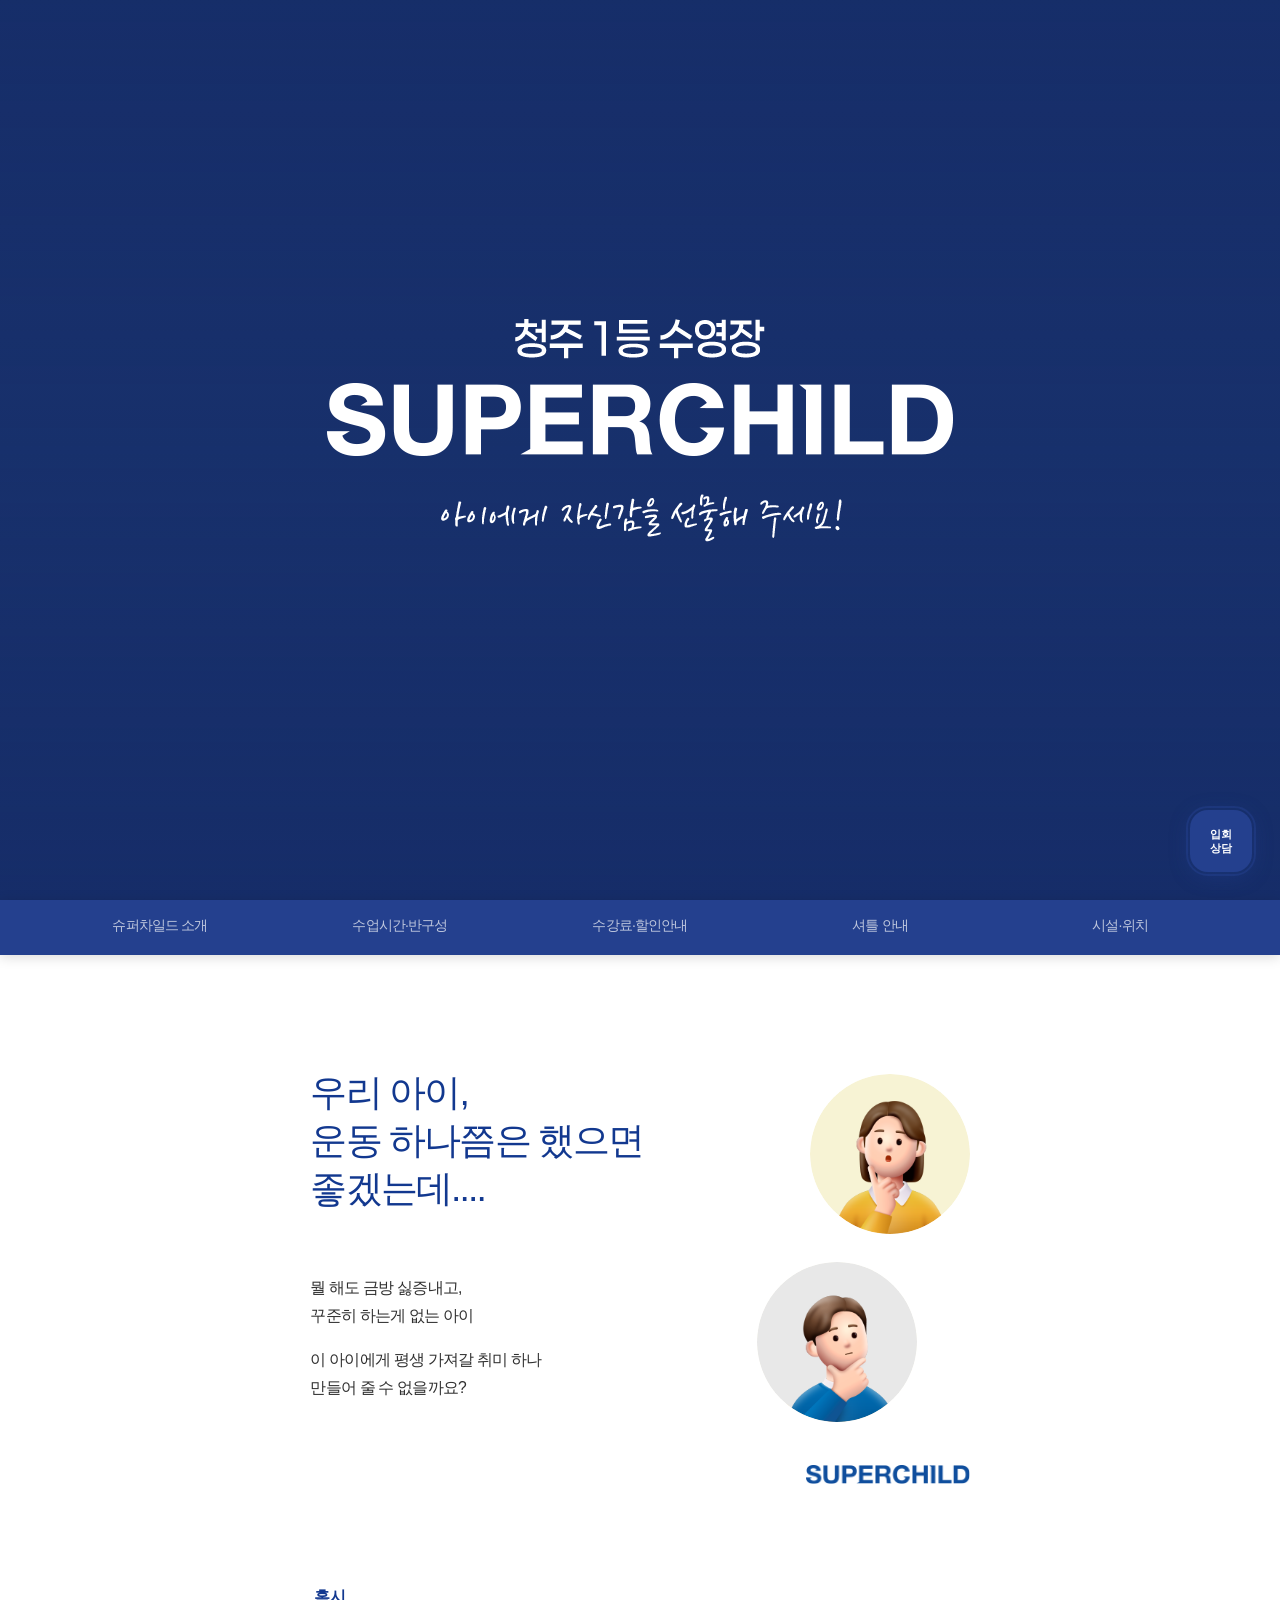
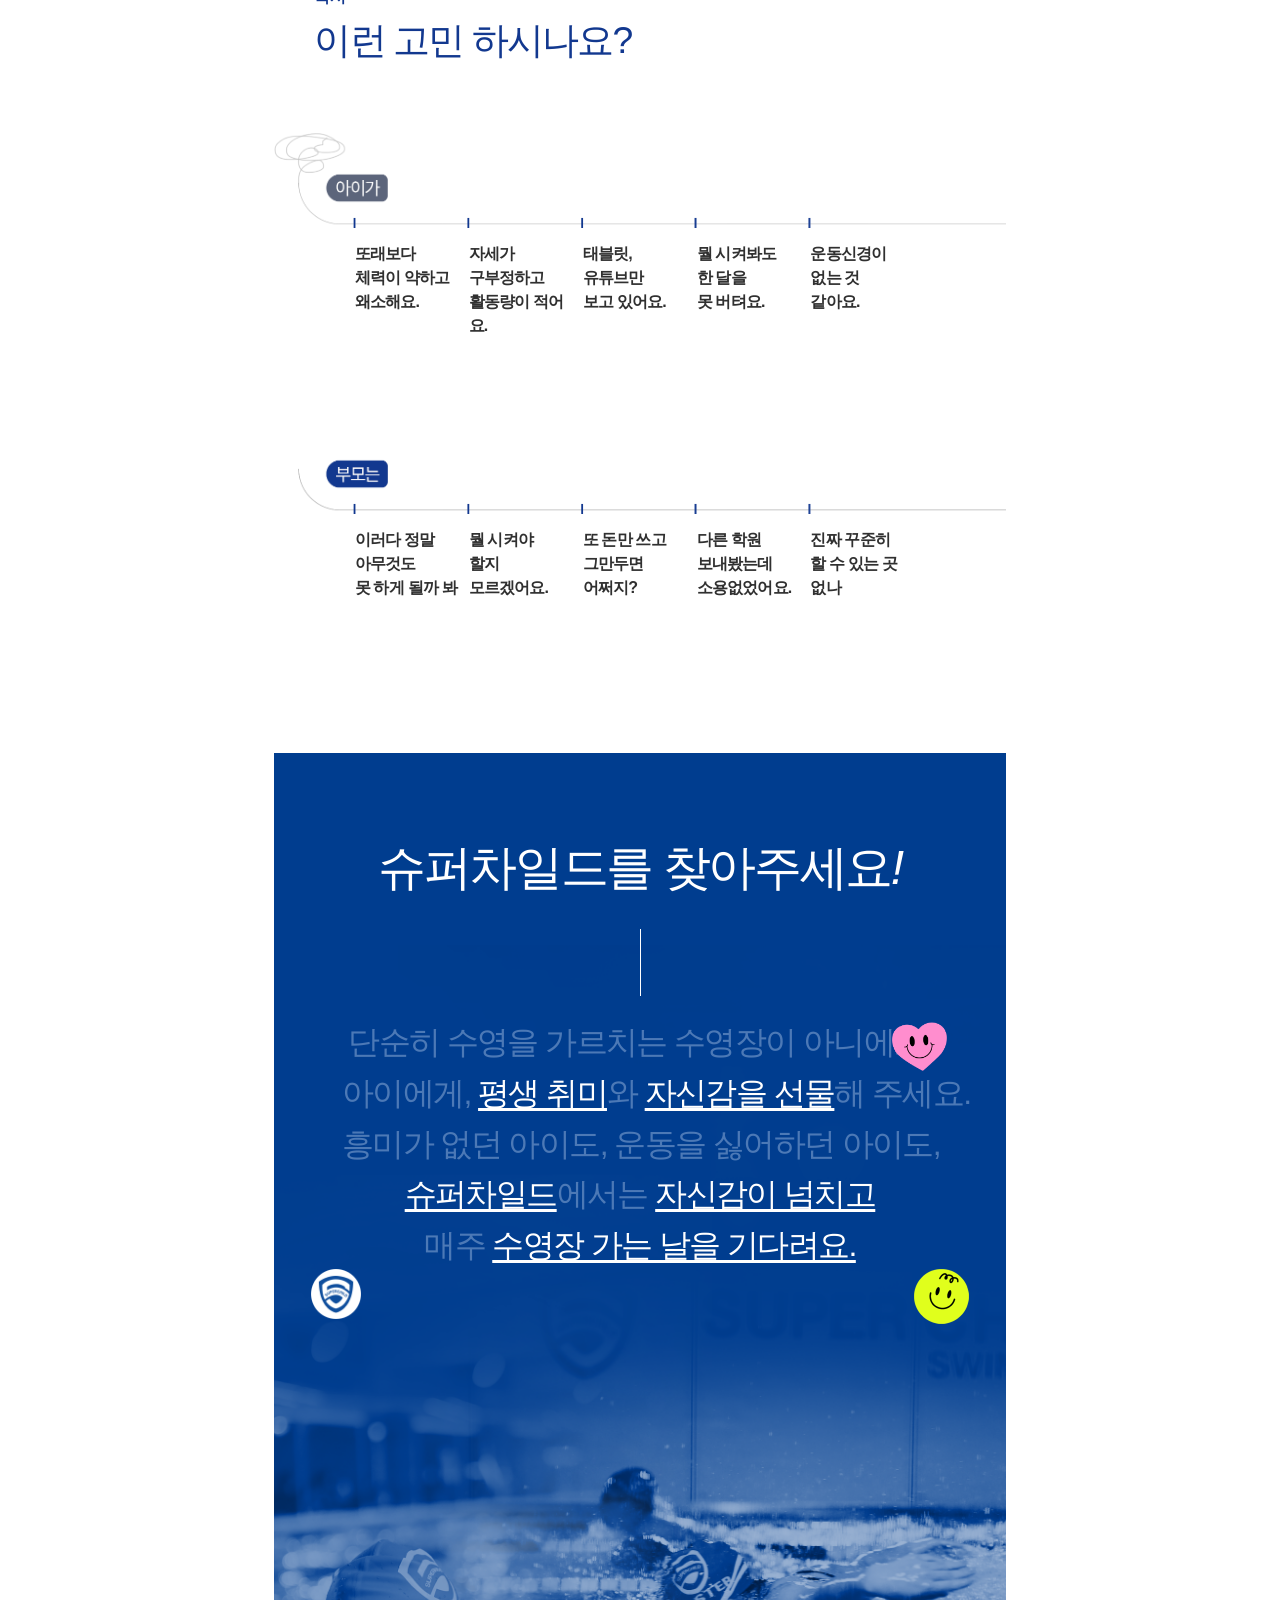
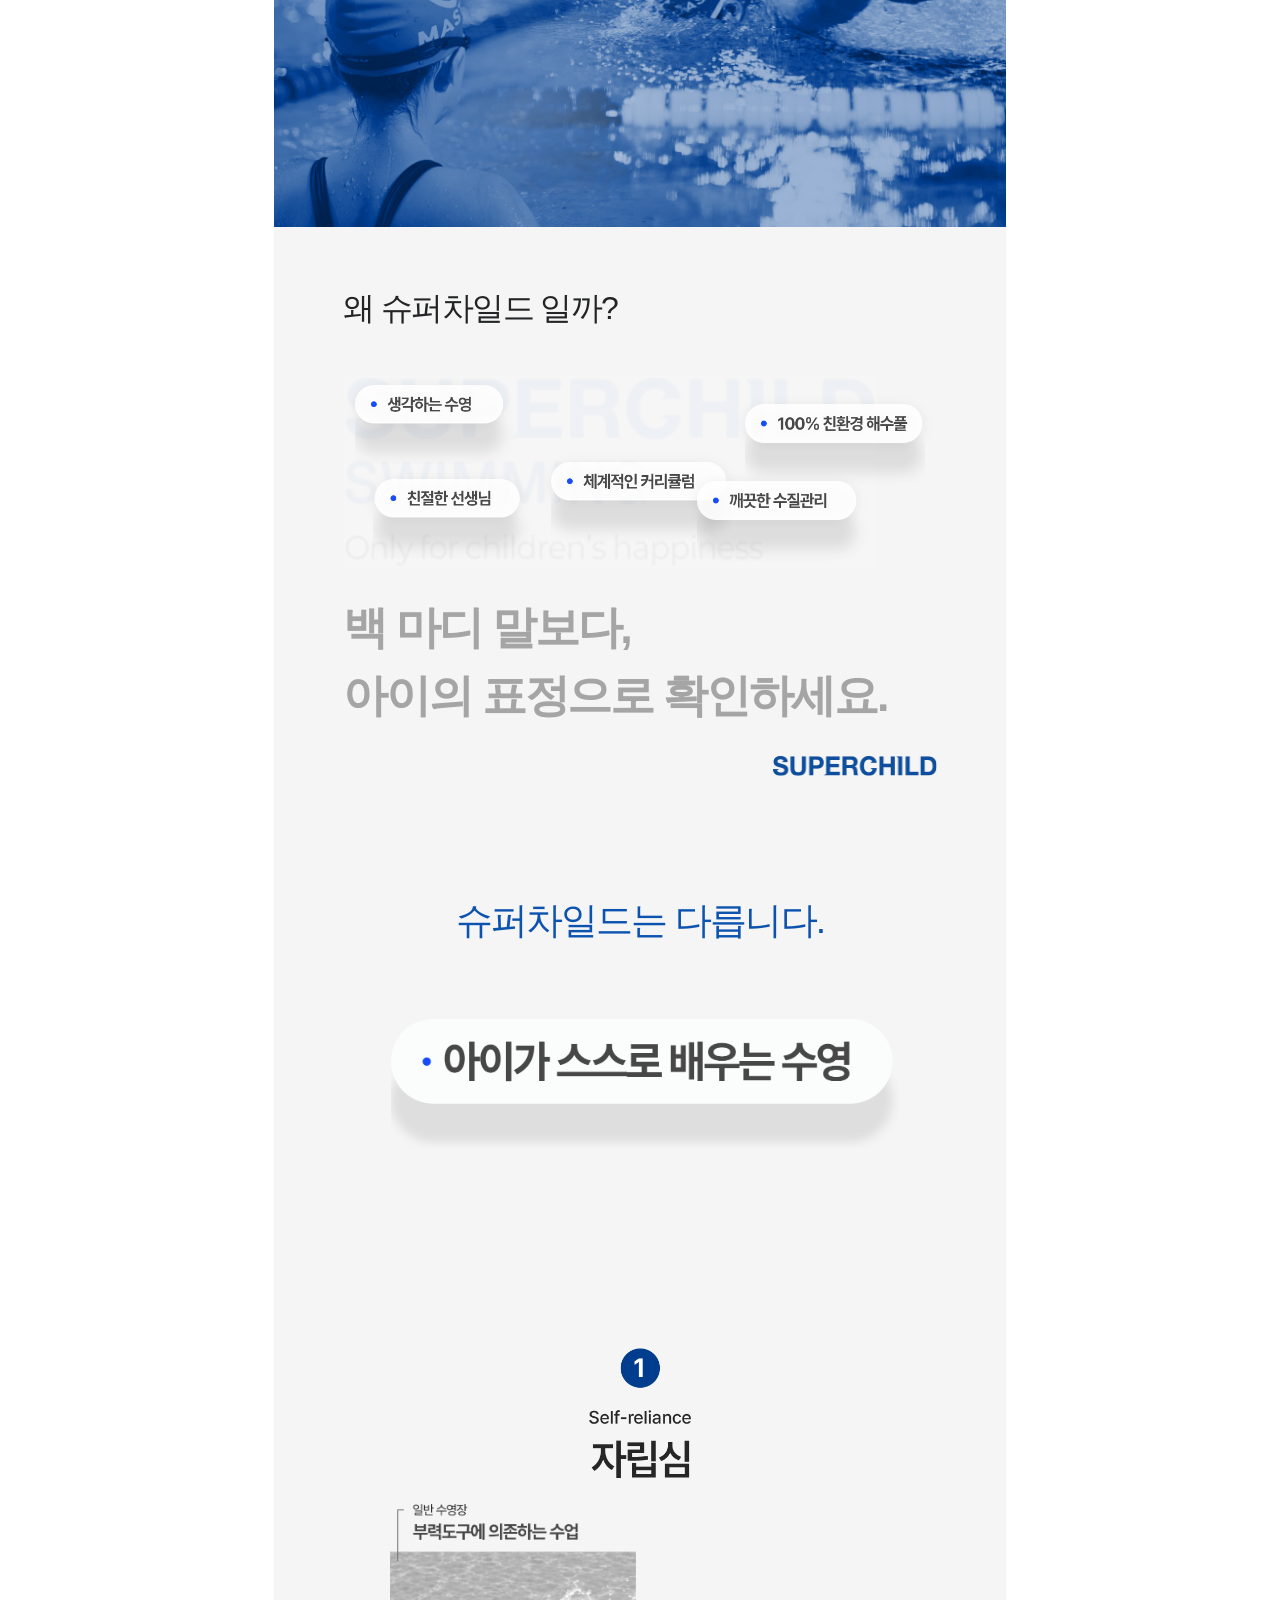
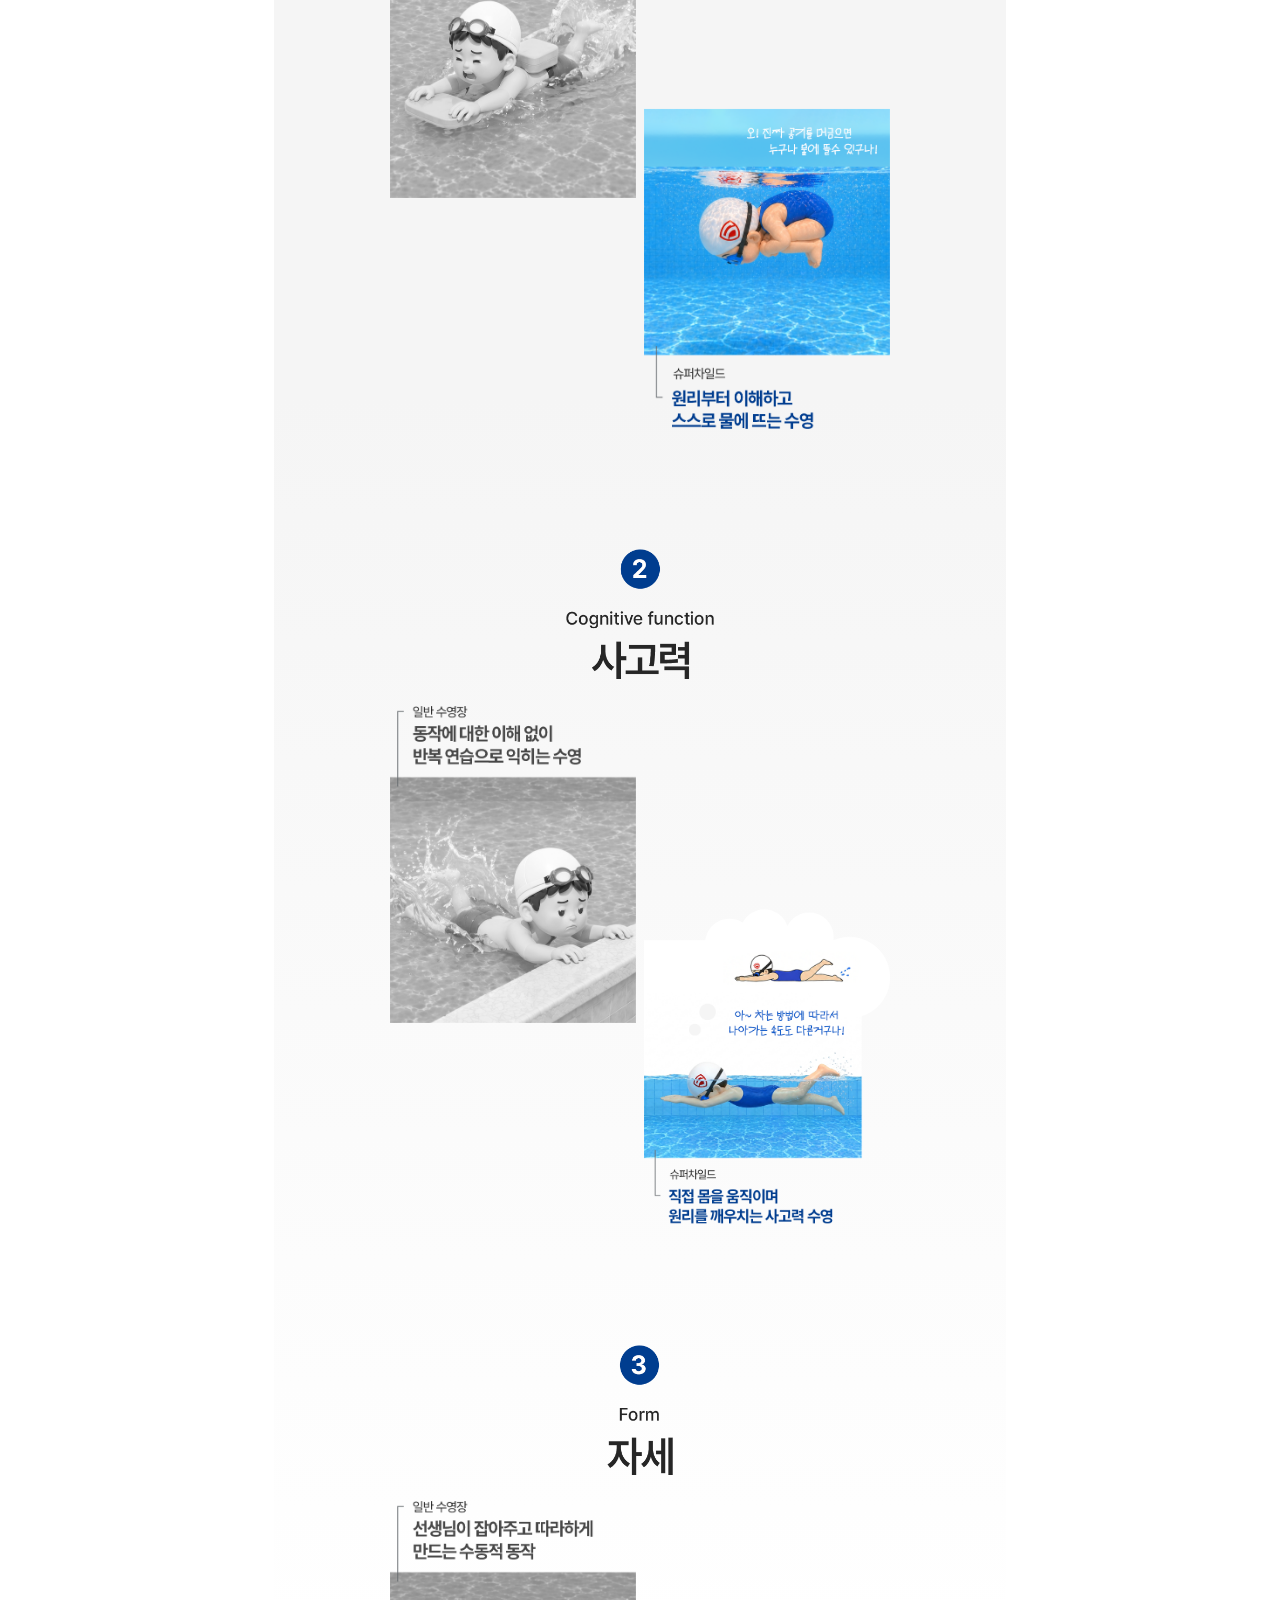
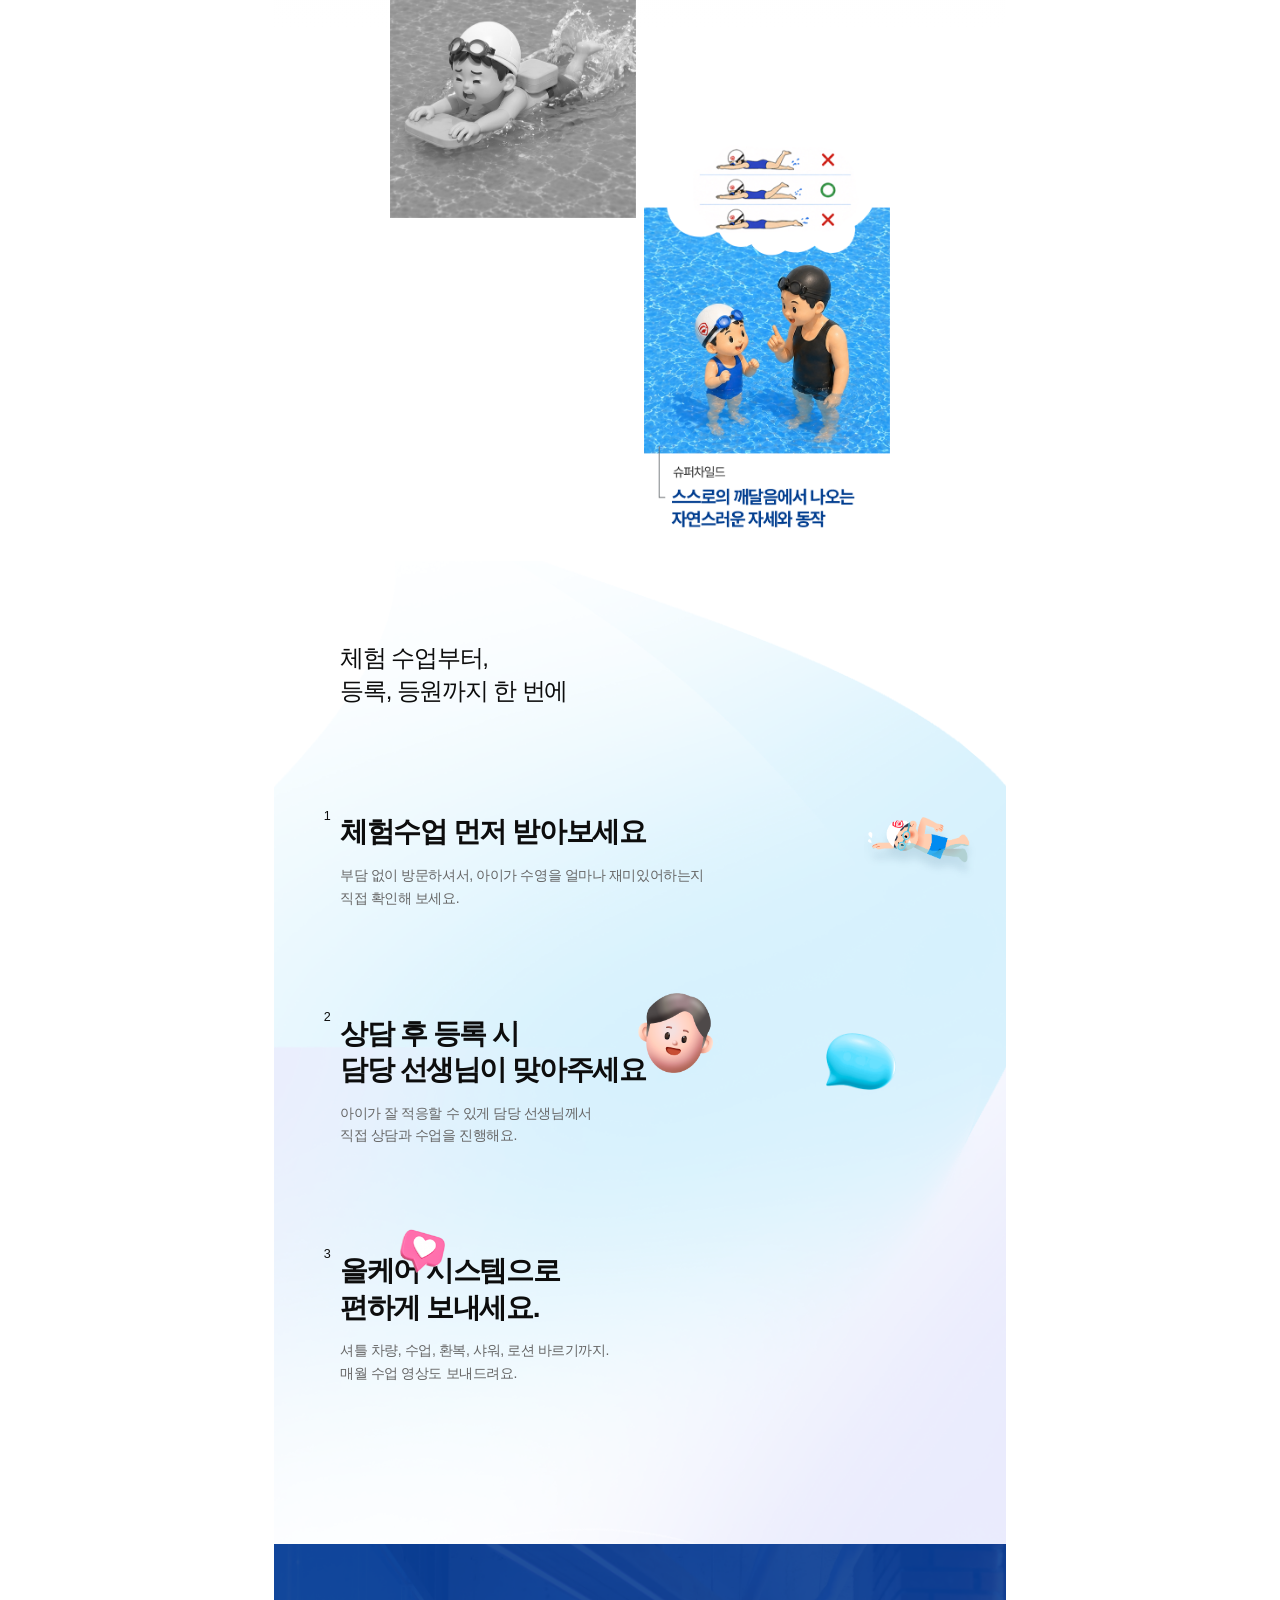
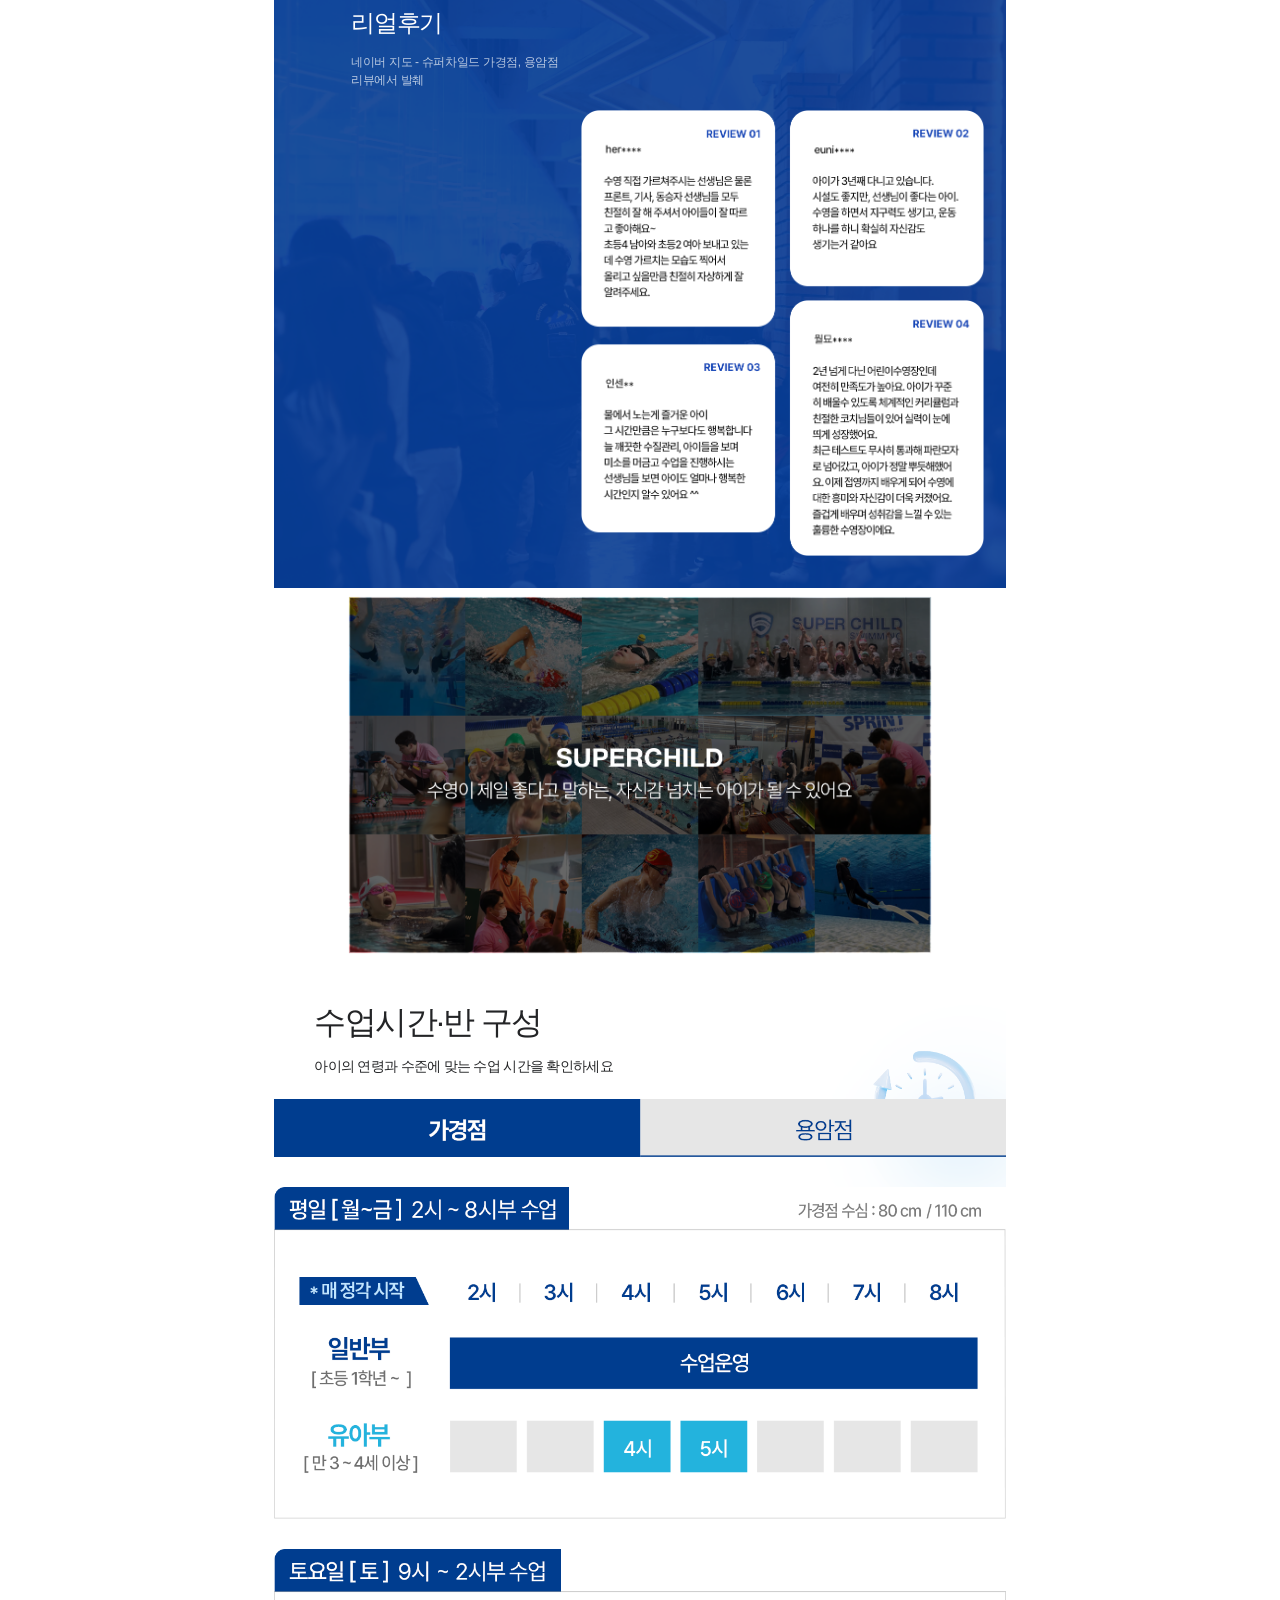
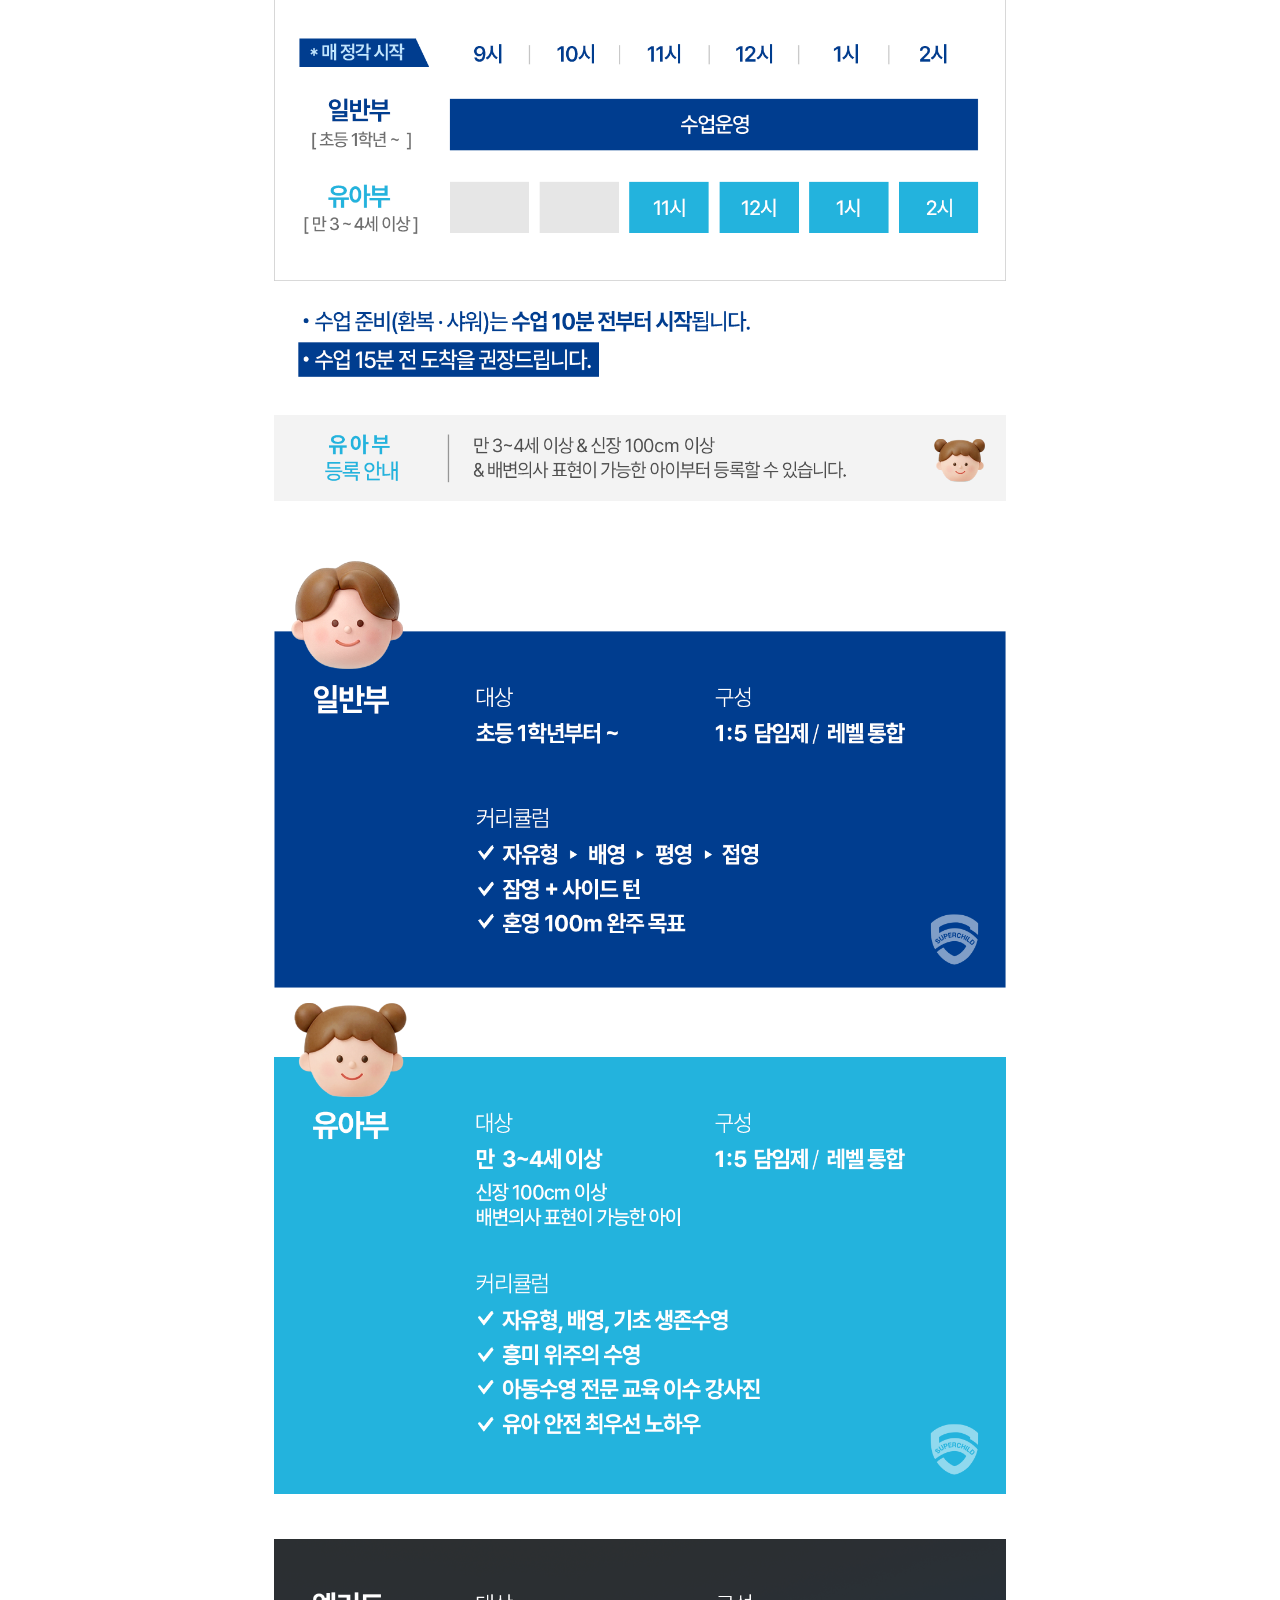
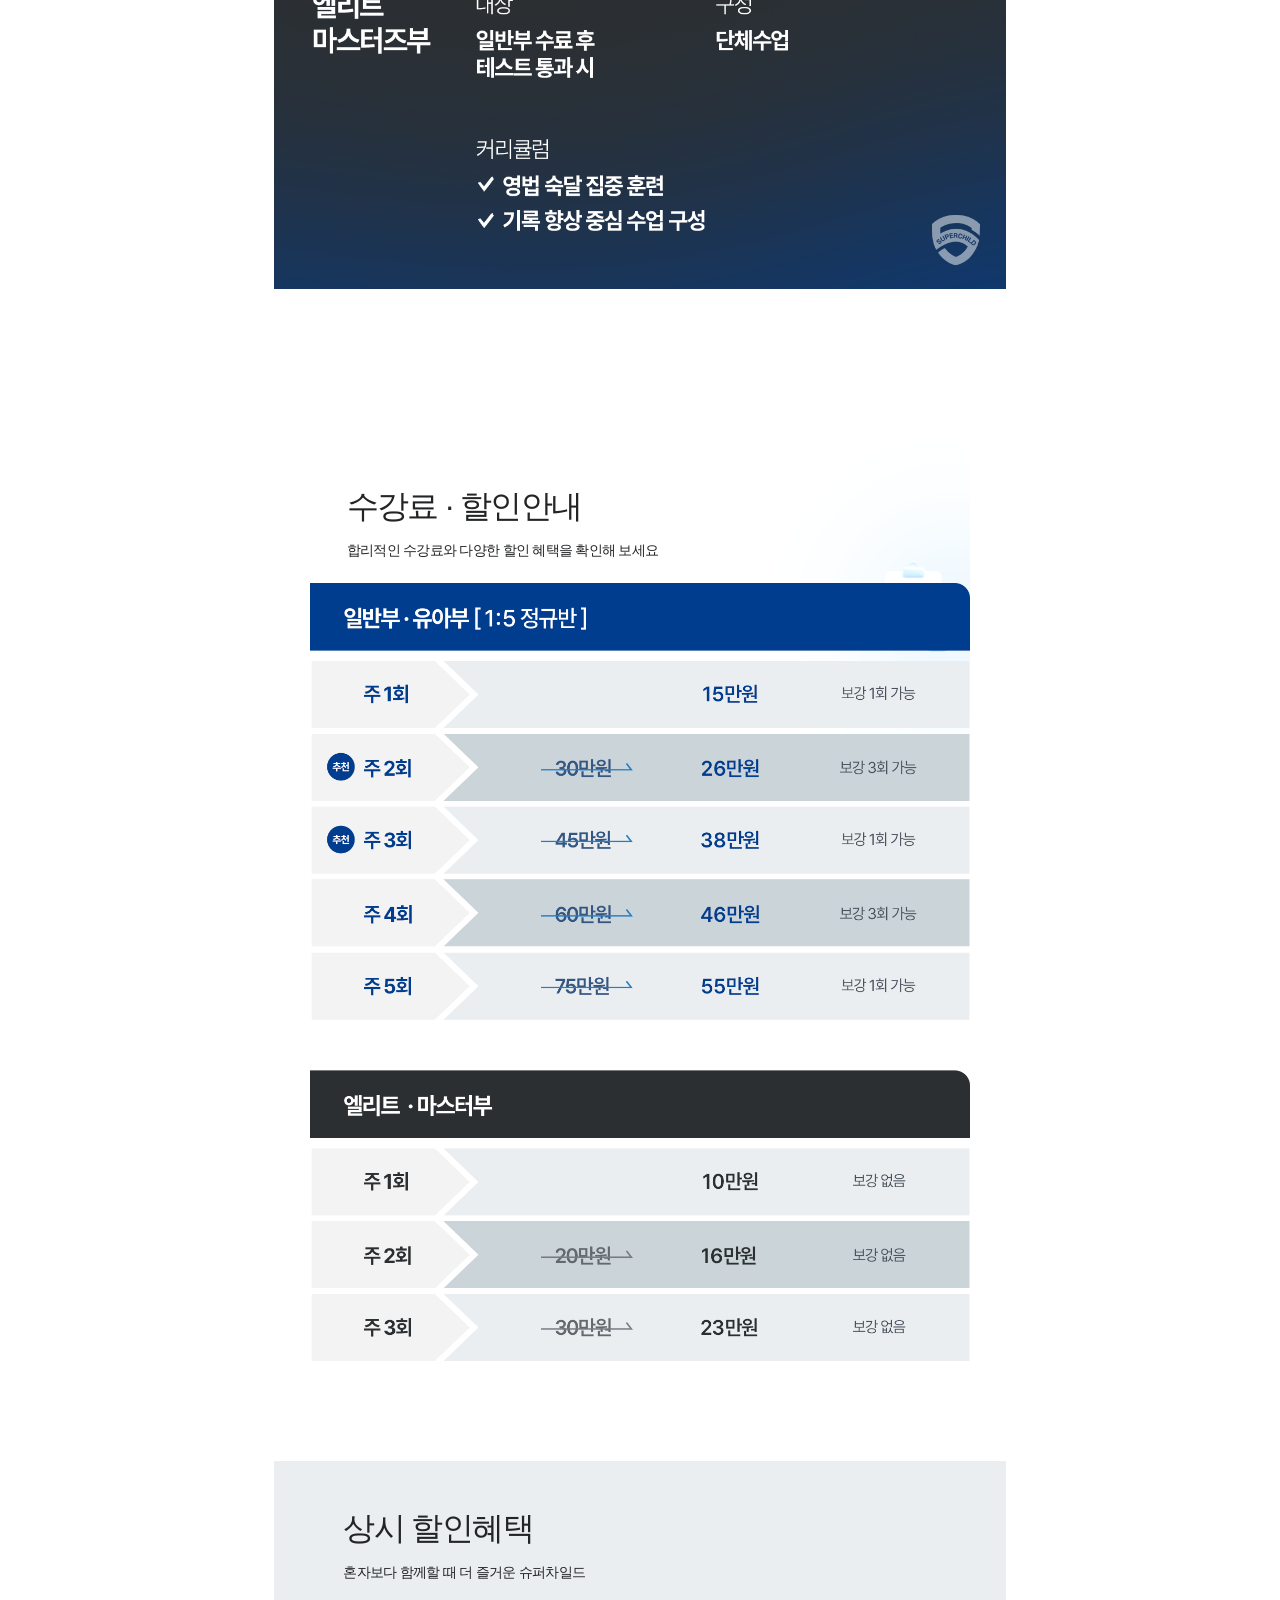
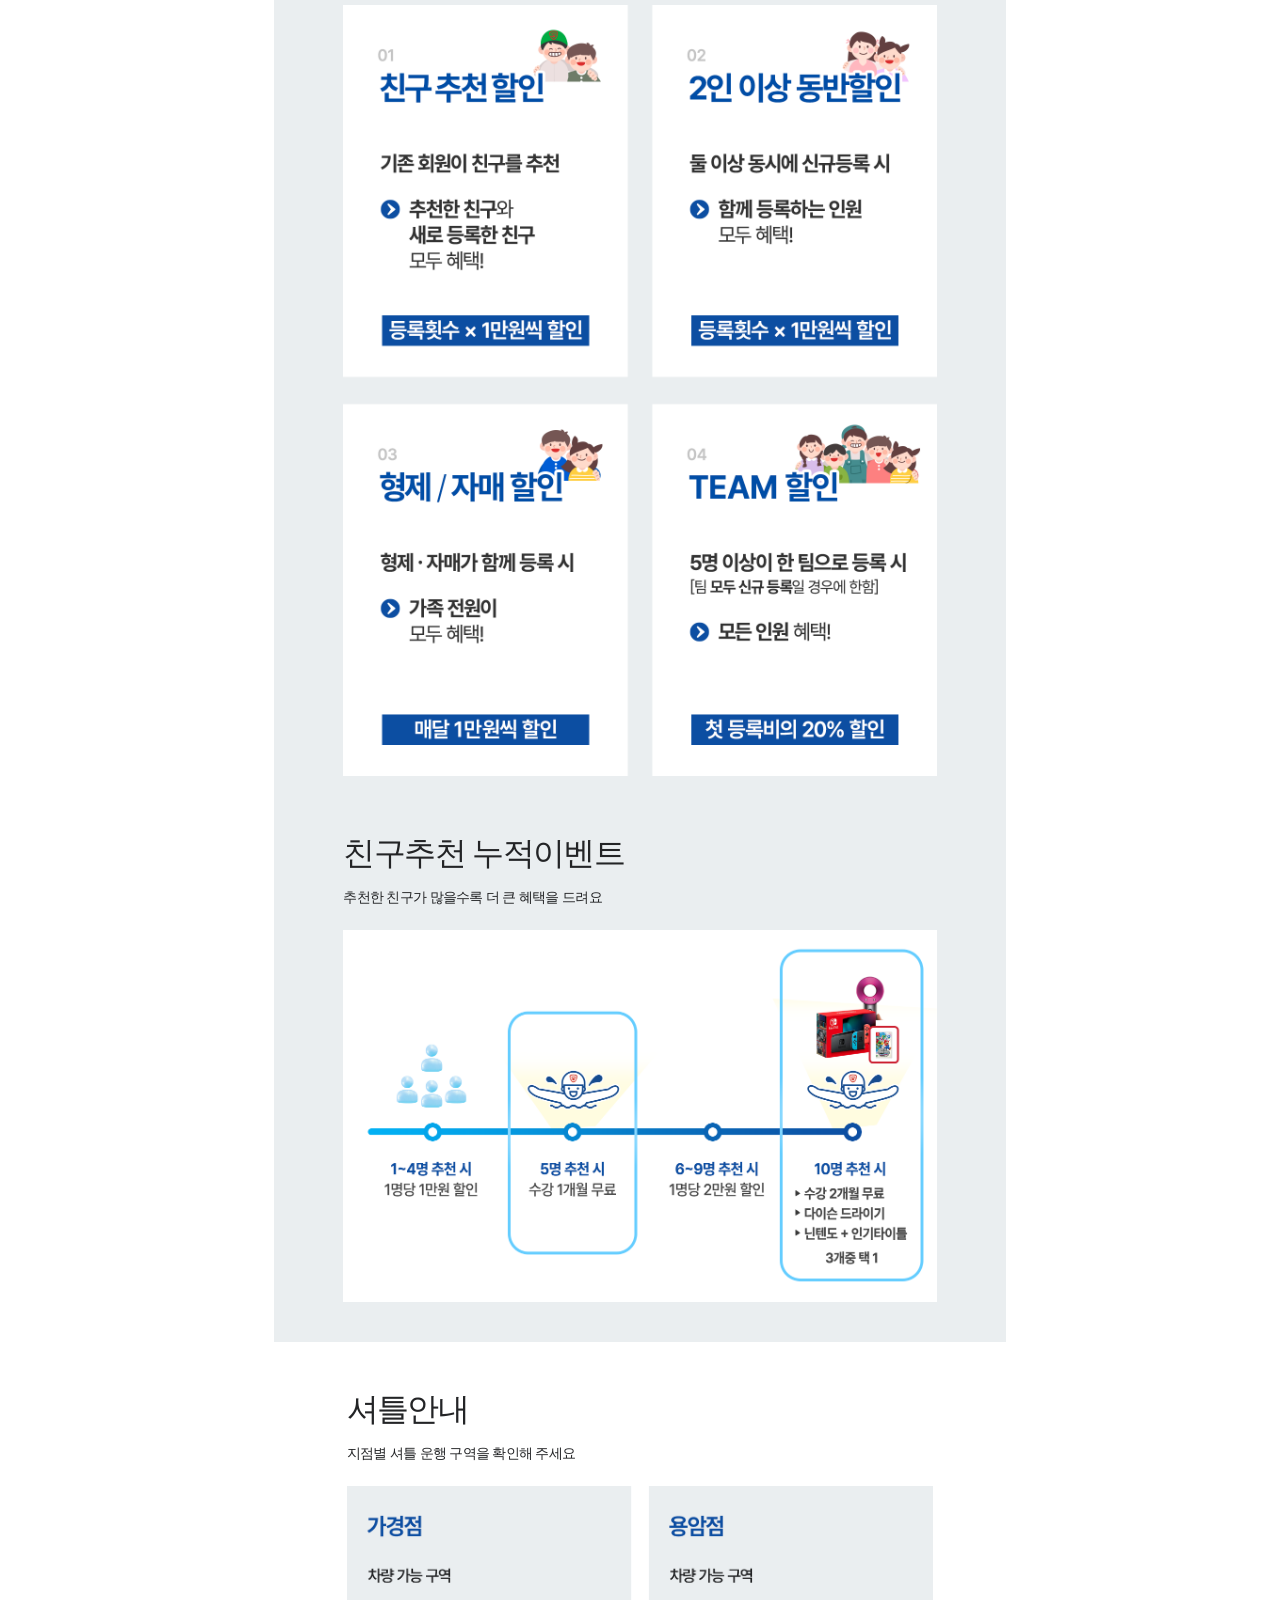
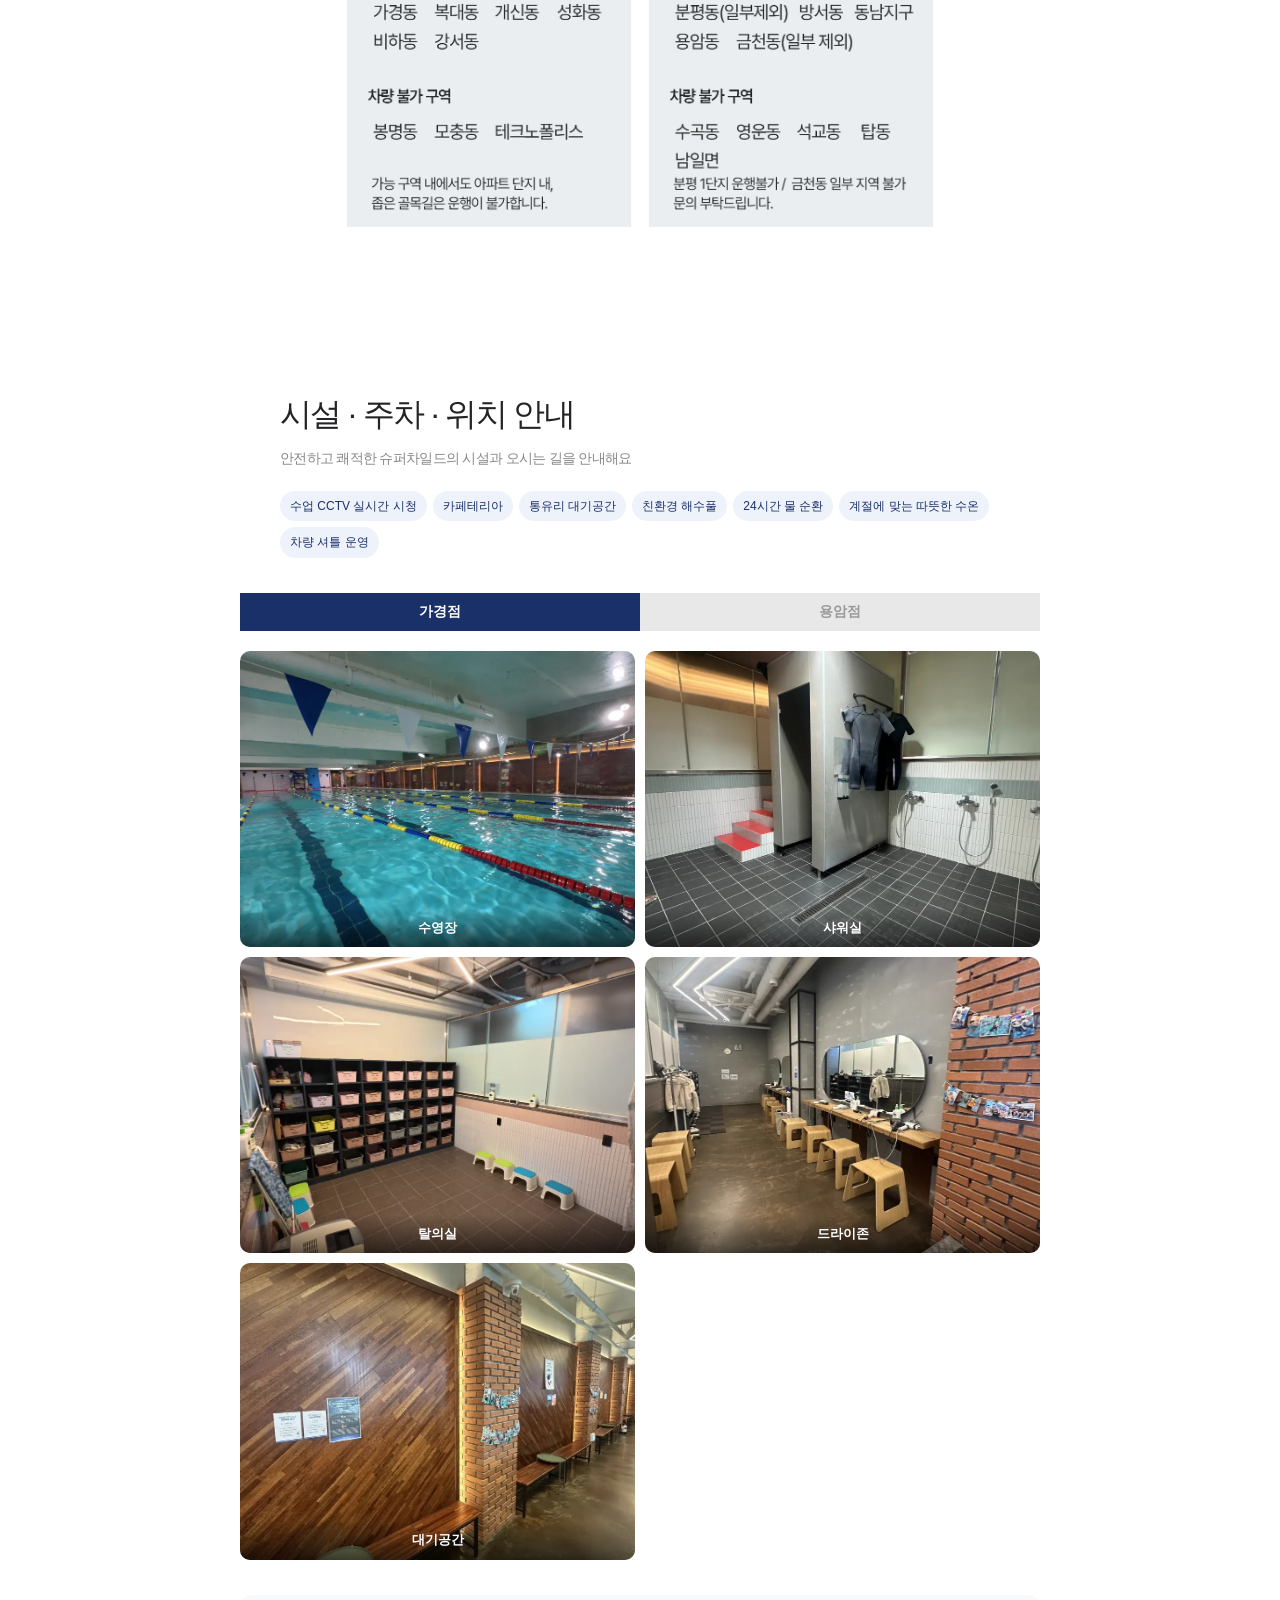
==== index.html @ a8b2d5c5 "시설섹션 리디자인, 네비 하이라이트 수정, 정렬 통일 Co-Authored-By: Claude Opus 4.6 (1M context) <noreply@anthropic.com>" ====
<!DOCTYPE html>
<html lang="ko">
<head>
<meta charset="UTF-8">
<meta name="viewport" content="width=device-width, initial-scale=1.0">
<title>슈퍼차일드 - 우리 아이의 첫 수영</title>
<link href="https://fonts.googleapis.com/css2?family=Noto+Sans+KR:wght@300;400;500;700;900&display=swap" rel="stylesheet">
<link href="https://cdn.jsdelivr.net/gh/orioncactus/pretendard@v1.3.9/dist/web/variable/pretendardvariable.min.css" rel="stylesheet">
<link rel="stylesheet" href="css/styles.css">
<!-- html2canvas (시간표 이미지 저장) -->
<script src="https://cdnjs.cloudflare.com/ajax/libs/html2canvas/1.4.1/html2canvas.min.js"></script>
</head>
<body>

<!-- ═══ HERO (MP4 배경) ═══ -->
<section class="hero" id="hero">
  <video class="hero-video" autoplay muted loop playsinline>
    <source src="assets/hero/hero 배경.mp4" type="video/mp4">
  </video>
  <div class="hero-overlay"></div>

  <div class="hero-content">
    <img src="assets/hero/청주 1등 슈퍼차일드 아이에게 자신감을 선물해주세요.png" alt="청주 1등 수영장 슈퍼차일드 - 아이에게 자신감을 선물해 주세요" class="hero-text-img">
  </div>
</section>


<!-- ═══ NAV (sticky) ═══ -->
<nav class="nav" id="nav">
  <div class="nav-inner">
    <div class="nav-links-wrap" id="navLinksWrap">
      <button class="nav-scroll-arrow nav-scroll-left" id="navArrowLeft" onclick="document.getElementById('navLinks').scrollTo({left:0,behavior:'smooth'})" aria-label="이전">
        <span>&#8249;</span>
      </button>
      <div class="nav-links" id="navLinks">
        <a href="#about">슈퍼차일드 소개</a>
        <a href="#schedule">수업시간·반구성</a>
        <a href="#pricing">수강료·할인안내</a>
        <a href="#transport">셔틀 안내</a>
        <a href="#facility">시설·위치</a>
      </div>
      <button class="nav-scroll-arrow nav-scroll-right" id="navArrowRight" onclick="var n=document.getElementById('navLinks');n.scrollTo({left:n.scrollWidth,behavior:'smooth'})" aria-label="더보기">
        <span>&#8250;</span>
      </button>
    </div>
  </div>
</nav>


<!-- ═══ ABOUT (STORY) ═══ -->
<section class="section" id="about">
  <div class="section-inner">

    <div class="story-flow">

      <!-- 공감 진입 -->
      <div class="story-block story-empathy-v2 reveal">
        <div class="emp-layout">
          <div class="emp-text">
            <h3>우리 아이,<br>운동 하나쯤은 했으면<br>좋겠는데....</h3>
            <p class="emp-sub">뭘 해도 금방 싫증내고,<br>꾸준히 하는게 없는 아이</p>
            <p class="emp-sub">이 아이에게 평생 가져갈 취미 하나<br>만들어 줄 수 없을까요?</p>
          </div>
          <img src="assets/section 1/여자.png" alt="걱정하는 아이" class="emp-char-1">
          <img src="assets/section 1/남자.png" alt="걱정하는 부모" class="emp-char-2">
        </div>
        <div class="emp-logo">
          <img src="assets/section 1/슈퍼차일드 로고.png" alt="SUPERCHILD">
        </div>
      </div>

      <!-- 문제 공감 -->
      <div class="story-block story-problem reveal">
        <p class="problem-label">혹시</p>
        <h3>이런 고민 하시나요?</h3>

        <img src="assets/section 2/아이가.png" alt="아이가 걱정되는 부분들" class="worry-strip-img">
        <div class="worry-text-row">
          <div class="worry-text-item">또래보다<br>체력이 약하고<br>왜소해요.</div>
          <div class="worry-text-item">자세가<br>구부정하고<br>활동량이 적어요.</div>
          <div class="worry-text-item">태블릿,<br>유튜브만<br>보고 있어요.</div>
          <div class="worry-text-item">뭘 시켜봐도<br>한 달을<br>못 버텨요.</div>
          <div class="worry-text-item">운동신경이<br>없는 것<br>같아요.</div>
        </div>

        <img src="assets/section 2/부모는.png" alt="부모는 걱정되는 부분들" class="worry-strip-img">
        <div class="worry-text-row">
          <div class="worry-text-item">이러다 정말<br>아무것도<br>못 하게 될까 봐</div>
          <div class="worry-text-item">뭘 시켜야<br>할지<br>모르겠어요.</div>
          <div class="worry-text-item">또 돈만 쓰고<br>그만두면<br>어쩌지?</div>
          <div class="worry-text-item">다른 학원<br>보내봤는데<br>소용없었어요.</div>
          <div class="worry-text-item">진짜 꾸준히<br>할 수 있는 곳<br>없나</div>
        </div>
      </div>

      <!-- 섹션3: 슈퍼차일드를 찾아주세요 -->
      <div class="section3-guide reveal">
        <img src="assets/section 3/시안01.png" alt="수영장 배경" class="section3-bg">
        <img src="assets/section 3/플로팅 슈차 뱃지.png" alt="" class="s3-float s3-badge">
        <img src="assets/section 3/플로팅 하트.png" alt="" class="s3-float s3-heart">
        <img src="assets/section 3/플로팅 스마일.png" alt="" class="s3-float s3-smile">
        <div class="section3-content">
          <h3>슈퍼차일드를 찾아주세요<em>!</em></h3>
          <div class="section3-divider"></div>
          <p>단순히 수영을 가르치는 수영장이 아니에요.<br>
          아이에게, <strong>평생 취미</strong>와 <strong>자신감을 선물</strong>해 주세요.<br>
          흥미가 없던 아이도, 운동을 싫어하던 아이도,<br>
          <strong>슈퍼차일드</strong>에서는 <strong>자신감이 넘치고</strong><br>
          매주 <strong>수영장 가는 날을 기다려요.</strong></p>
        </div>
      </div>

      <!-- 섹션4: 왜 슈퍼차일드 일까? -->
      <div class="section4-why reveal">
        <h3>왜 슈퍼차일드 일까?</h3>
        <div class="s4-logo-area">
          <img src="assets/section 4/bg.png" alt="SUPERCHILD SWIMMING" class="s4-bg">
          <img src="assets/section 4/생각하는 수영 뱃지.png" alt="생각하는 수영" class="s4-badge s4-b1">
          <img src="assets/section 4/친환경 해수풀 뱃지.png" alt="100% 친환경 해수풀" class="s4-badge s4-b2">
          <img src="assets/section 4/체계적인 커리큘럼 뱃지.png" alt="체계적인 커리큘럼" class="s4-badge s4-b3">
          <img src="assets/section 4/수질관리 뱃지.png" alt="깨끗한 수질관리" class="s4-badge s4-b4">
          <img src="assets/section 4/친절한 선생님 뱃지.png" alt="친절한 선생님" class="s4-badge s4-b5">
        </div>
        <p class="s4-bottom-text">백 마디 말보다,<br>아이의 표정으로 확인하세요.</p>
        <div class="s4-logo">
          <img src="assets/section 1/슈퍼차일드 로고.png" alt="SUPERCHILD">
        </div>
        <h4 class="s4-diff-title">슈퍼차일드는 다릅니다.</h4>
        <img src="assets/section 4/아이가 스스로 배우는 수영.png" alt="아이가 스스로 배우는 수영" class="s4-learn-img">

        <!-- 자립심 비교 -->
        <div class="s4-compare reveal">
          <img src="assets/section 4/자립심.png" alt="1 Self-reliance 자립심" class="s4-compare-title">
          <div class="s4-compare-row">
            <img src="assets/section 4/부력도구에 의존하는.png" alt="일반 수영장 - 부력도구에 의존하는 수업" class="s4-compare-img">
            <img src="assets/section 4/부력도구.png" alt="슈퍼차일드 - 스스로 물에 뜨는 수영" class="s4-compare-img">
          </div>
        </div>

        <!-- 사고력 비교 -->
        <div class="s4-compare reveal">
          <img src="assets/section 4/사고력.png" alt="2 Cognitive function 사고력" class="s4-compare-title">
          <div class="s4-compare-row">
            <img src="assets/section 4/사고력 일반.png" alt="일반 수영장" class="s4-compare-img">
            <img src="assets/section 4/사고력 슈차.png" alt="슈퍼차일드" class="s4-compare-img">
          </div>
        </div>

        <!-- 자세 비교 -->
        <div class="s4-compare reveal">
          <img src="assets/section 4/자세.png" alt="3 자세" class="s4-compare-title">
          <div class="s4-compare-row">
            <img src="assets/section 4/자세 일반.png" alt="일반 수영장" class="s4-compare-img">
            <img src="assets/section 4/자세 슈차.png" alt="슈퍼차일드" class="s4-compare-img">
          </div>
        </div>
      </div>

      <!-- 섹션5: 체험 수업부터 -->
      <div class="section5-steps reveal">
        <img src="assets/section 5/수영애기.png" alt="" class="s5-deco s5-deco-baby">
        <img src="assets/section 5/말풍선.png" alt="" class="s5-deco s5-deco-bubble">
        <img src="assets/section 5/남자머리.png" alt="" class="s5-deco s5-deco-boy">
        <h3 class="s5-title">체험 수업부터,<br>등록, 등원까지 한 번에</h3>

        <div class="s5-step">
          <h4 class="s5-step-title"><span class="s5-num">1</span>체험수업 먼저 받아보세요</h4>
          <p class="s5-step-desc">부담 없이 방문하셔서, 아이가 수영을 얼마나 재미있어하는지<br>직접 확인해 보세요.</p>
        </div>

        <div class="s5-step">
          <h4 class="s5-step-title"><span class="s5-num">2</span>상담 후 등록 시<br>담당 선생님이 맞아주세요</h4>
          <p class="s5-step-desc">아이가 잘 적응할 수 있게 담당 선생님께서<br>직접 상담과 수업을 진행해요.</p>
        </div>

        <div class="s5-step" style="position:relative;">
          <h4 class="s5-step-title"><span class="s5-num">3</span>올케어 시스템으로<br>편하게 보내세요.</h4>
          <img src="assets/section 5/하투.png" alt="" class="s5-deco s5-deco-heart">
          <p class="s5-step-desc">셔틀 차량, 수업, 환복, 샤워, 로션 바르기까지.<br>매월 수업 영상도 보내드려요.</p>
        </div>
      </div>

      <!-- 섹션6 -->
      <div class="section6 reveal">
        <img src="assets/section 6/제목 없음-1.png" alt="" class="s6-img">
        <div class="s6-overlay">
          <div class="s6-text">
            <h3 class="s6-title">리얼후기</h3>
            <p class="s6-desc">네이버 지도 - 슈퍼차일드 가경점, 용암점<br>리뷰에서 발췌</p>
          </div>
          <img src="assets/section 6/학부모 후기.png" alt="학부모 리얼후기" class="s6-review-img">
        </div>
      </div>

      <div class="s6-confidence">
        <img src="assets/section 6/자신감넘치는아이.png" alt="수영이 제일 좋다고 말하는, 자신감 넘치는 아이가 될 수 있어요" class="s6-confidence-img">
      </div>

      <!-- 섹션7: 수업시간·반 구성 -->
      <div class="section7 reveal" id="schedule">
        <img src="assets/새 폴더/시계.png" alt="" class="s7-clock">
        <div class="s7-header">
          <h3 class="s7-title">수업시간·반 구성</h3>
          <p class="s7-desc">아이의 연령과 수준에 맞는 수업 시간을 확인하세요</p>
        </div>
        <div class="s7-tabs" id="s7-tabs">
          <img src="assets/새 폴더/btn_ga_active.png" alt="가경점" class="s7-tab-btn" id="s7-btn-left" onclick="switchS7('ga')">
          <img src="assets/새 폴더/btn_ga_inactive.png" alt="용암점" class="s7-tab-btn" id="s7-btn-right" onclick="switchS7('yo')">
        </div>
        <div class="s7-panel active" id="s7-panel-ga">
          <img src="assets/새 폴더/가경점 평일.png" alt="가경점 평일" class="s7-img">
          <img src="assets/새 폴더/가경점 토요일.png" alt="가경점 토요일" class="s7-img">
        </div>
        <div class="s7-panel" id="s7-panel-yo">
          <img src="assets/새 폴더/용암점 평일.png" alt="용암점 평일" class="s7-img">
          <img src="assets/새 폴더/용암점 토요일.png" alt="용암점 토요일" class="s7-img">
        </div>
        <img src="assets/새 폴더/안내 및 유아부.png" alt="안내 및 유아부 등록" class="s7-img">
        <div class="s7-classes">
          <img src="assets/section 7/일반부.png" alt="일반부" class="s7-class-img">
          <img src="assets/section 7/유아부.png" alt="유아부" class="s7-class-img">
          <img src="assets/section 7/엘마부.png" alt="엘리트/마스터즈부" class="s7-class-img">
        </div>
      </div>

      <!-- 섹션8: 수강료 -->
      <div class="section8 reveal" id="pricing">
        <div class="s8-bg"><img src="assets/section 8/계산서.png" alt=""></div>
        <div class="s8-header">
          <h3 class="s8-title">수강료 · 할인안내</h3>
          <p class="s8-desc">합리적인 수강료와 다양한 할인 혜택을 확인해 보세요</p>
        </div>
        <img src="assets/section 8/가격표.png" alt="수강료 안내" class="s8-img">
      </div>

      <!-- 섹션9: 친구추천 이벤트 -->
      <div class="section9 reveal">
        <div class="s9-block">
          <h3 class="s9-title">상시 할인혜택</h3>
          <p class="s9-desc">혼자보다 함께할 때 더 즐거운 슈퍼차일드</p>
          <img src="assets/section 8/할인 이벤트.png" alt="상시 할인혜택" class="s9-img">
        </div>
        <div class="s9-block">
          <h3 class="s9-title">친구추천 누적이벤트</h3>
          <p class="s9-desc">추천한 친구가 많을수록 더 큰 혜택을 드려요</p>
          <img src="assets/section 8/스탬프이벤트.png" alt="친구추천 누적이벤트" class="s9-img">
        </div>
      </div>

      <!-- 섹션10: 셔틀안내 -->
      <div class="section10 reveal" id="transport">
        <h3 class="s10-title">셔틀안내</h3>
        <p class="s10-desc">지점별 셔틀 운행 구역을 확인해 주세요</p>
        <img src="assets/section 9/차량 승하차.png" alt="차량 승하차 위치" class="s10-img">
      </div>

    </div>
  </div>
</section>


<!-- ═══ 시설 · 주차 · 위치 ═══ -->
<section class="section-facility" id="facility">
  <div class="sf-inner">
    <h3 class="sf-title">시설 · 주차 · 위치 안내</h3>
    <p class="sf-desc">안전하고 쾌적한 슈퍼차일드의 시설과 오시는 길을 안내해요</p>

    <div class="sf-badges">
      <span class="sf-badge">수업 CCTV 실시간 시청</span>
      <span class="sf-badge">카페테리아</span>
      <span class="sf-badge">통유리 대기공간</span>
      <span class="sf-badge">친환경 해수풀</span>
      <span class="sf-badge">24시간 물 순환</span>
      <span class="sf-badge">계절에 맞는 따뜻한 수온</span>
      <span class="sf-badge">차량 셔틀 운영</span>
    </div>

    <!-- 지점 탭 -->
    <div class="sf-tabs">
      <button class="sf-tab active" onclick="switchFacility('ga', this)">가경점</button>
      <button class="sf-tab" onclick="switchFacility('yo', this)">용암점</button>
    </div>

    <!-- 가경점 -->
    <div class="sf-panel active" id="sf-ga">
      <div class="sf-grid">
        <div class="sf-card"><img src="images/facility/ga/pool.webp" alt="수영장"><span>수영장</span></div>
        <div class="sf-card"><img src="images/facility/ga/shower.webp" alt="샤워실"><span>샤워실</span></div>
        <div class="sf-card"><img src="images/facility/ga/locker.webp" alt="탈의실"><span>탈의실</span></div>
        <div class="sf-card"><img src="images/facility/ga/dry.webp" alt="드라이존"><span>드라이존</span></div>
        <div class="sf-card"><img src="images/facility/ga/lobby.webp" alt="대기공간"><span>대기공간</span></div>
      </div>
      <div class="sf-info">
        <div class="sf-info-block">
          <h4>오시는 길</h4>
          <p>충북 청주시 흥덕구 장구봉로 68<br>태암수정아파트 상가 지하 1층</p>
          <p> 043-715-2019</p>
          <p> 평일 14:00~21:00 · 토 09:00~15:00</p>
          <a href="https://naver.me/5xjVSB3Z" target="_blank" class="sf-map-btn">네이버 지도로 보기</a>
        </div>
        <div class="sf-info-block">
          <h4>주차 안내</h4>
          <p>상가 내 <strong>무료 주차</strong> 가능</p>
          <p>옆 아파트 단지 노상주차 가능</p>
        </div>
      </div>
    </div>

    <!-- 용암점 -->
    <div class="sf-panel" id="sf-yo">
      <div class="sf-grid">
        <div class="sf-card"><img src="images/facility/yo/pool.webp" alt="수영장"><span>수영장</span></div>
        <div class="sf-card"><img src="images/facility/yo/shower.webp" alt="샤워실"><span>샤워실</span></div>
        <div class="sf-card"><img src="images/facility/yo/locker.webp" alt="탈의실"><span>탈의실</span></div>
        <div class="sf-card"><img src="images/facility/yo/dry.webp" alt="드라이존"><span>드라이존</span></div>
        <div class="sf-card"><img src="images/facility/yo/lobby.webp" alt="대기공간"><span>대기공간</span></div>
      </div>
      <div class="sf-info">
        <div class="sf-info-block">
          <h4>오시는 길</h4>
          <p>충북 청주시 상당구 원봉로<br>소라아파트 상가 지하 1층</p>
          <p> 043-288-2016</p>
          <p> 평일 14:00~21:00 · 토 13:00~15:00</p>
          <a href="https://naver.me/5vc8CjoA" target="_blank" class="sf-map-btn">네이버 지도로 보기</a>
        </div>
        <div class="sf-info-block">
          <h4>주차 안내</h4>
          <p>상가, 아파트 내 <strong>무료 주차</strong> 가능</p>
        </div>
      </div>
    </div>
  </div>
</section>


<!-- ═══ FOOTER ═══ -->
<footer class="footer">
  <p><strong>슈퍼차일드</strong> &nbsp;|&nbsp; 가경점 · 용암점</p>
  <p style="margin-top:6px;">© 2026 SUPER CHILD. All rights reserved.</p>
</footer>


<!-- ═══ PREP POPUP ═══ -->
<div class="discount-overlay" id="prepPopup" onclick="if(event.target===this)closePrep()">
  <div class="discount-popup" style="max-width:400px; text-align:center;">
    <button class="discount-close" onclick="closePrep()">✕</button>
    <h2>🎒 수영 준비물</h2>
    <div style="display:flex; gap:12px; justify-content:center; margin:20px 0;">
      <div class="prep-popup-item">🥽<span>수경</span></div>
      <div class="prep-popup-item">🩱<span>수영복</span></div>
      <div class="prep-popup-item">🎒<span>가방</span></div>
    </div>
    <div style="background:#e8f5e9; border-radius:12px; padding:16px; margin-top:12px;">
      <strong style="color:#2e7d32;">✓ 이 외 준비물은 필요 없어요!</strong><br>
      <span style="font-size:0.88rem; color:#555;">수영모자는 레벨에 맞게 지급해 드리고,<br>샤워용품·타월 등은 수영장에 비치되어 있어요</span>
    </div>
  </div>
</div>


<!-- ═══ DISCOUNT POPUP ═══ -->
<div class="discount-overlay" id="discountPopup" onclick="if(event.target===this)closeDiscount()">
  <div class="discount-popup" style="max-width:400px;">
    <button class="discount-close" onclick="closeDiscount()">✕</button>
    <h2>🎁 할인 혜택 안내</h2>

    <div class="dc-compact-list">
      <div class="dc-compact-item">
        <span class="dc-compact-icon">🧑‍🤝‍🧑</span>
        <div class="dc-compact-text"><strong>친구 추천 할인</strong><br>추천인 & 신규 모두 <em>등록 횟수 × 1만원 할인</em></div>
      </div>
      <div class="dc-compact-item">
        <span class="dc-compact-icon">👪</span>
        <div class="dc-compact-text"><strong>형제·자매 할인</strong><br>함께 등록 시 <em>매달 1만원 할인</em></div>
      </div>
      <div class="dc-compact-item">
        <span class="dc-compact-icon">👥</span>
        <div class="dc-compact-text"><strong>TEAM 할인</strong> (5인 이상)<br>신규 등록 시 <em>첫 등록비 20% 할인</em></div>
      </div>
    </div>

    <div class="dc-compact-event">
      <div class="dc-compact-event-title">🏅 친구추천 누적 이벤트</div>
      <div class="dc-compact-tiers">
        <span>⭐1~4명 <strong>1만원 할인</strong></span>
        <span class="dc-tier-hot">⭐5명 <strong>1개월 무료!</strong></span>
        <span>⭐6~9명 <strong>2만원 할인</strong></span>
        <span class="dc-tier-hot">⭐10명 <strong>2개월 무료!</strong></span>
      </div>
    </div>
  </div>
</div>


<!-- ═══ FAB ═══ -->
<div class="fab" id="fab">
  <div class="fab-menu" id="fabMenu">
    <a href="tel:043-288-2016" class="fab-item">
      <span class="fab-item-icon phone">📞</span>
      <span class="fab-item-text">전화하기<small>용암점</small></span>
    </a>
    <a href="tel:043-715-2019" class="fab-item">
      <span class="fab-item-icon phone">📞</span>
      <span class="fab-item-text">전화하기<small>가경점</small></span>
    </a>
    <a href="#" class="fab-item" onclick="openModal(); toggleFab(); return false;">
      <span class="fab-item-icon register">📝</span>
      <span class="fab-item-text">입회 신청서 작성</span>
    </a>
  </div>
  <button class="fab-main" onclick="toggleFab()" aria-label="입회 상담">
    <span class="pulse"></span>
    <span class="fab-main-text">입회<br>상담</span>
    <span class="fab-main-close">✕</span>
  </button>
</div>


<!-- ═══ REGISTRATION MODAL ═══ -->
<div class="modal-overlay" id="modalOverlay" onclick="if(event.target===this)closeModal()">
  <div class="modal">
    <div class="modal-header">
      <h2>📝 입회 신청</h2>
      <button class="modal-close" onclick="closeModal()">✕</button>
    </div>

    <!-- FORM -->
    <div class="modal-body" id="modalForm">
      <!-- 준비물 안내 -->
      <div class="form-group">
        <button type="button" class="prep-toggle" id="prepToggle" onclick="togglePrep()">
          🎒 준비물이 궁금해요 <span class="arrow">▼</span>
        </button>
        <div class="prep-content" id="prepContent">
          <div class="prep-items">
            <div class="prep-item">🥽 수경</div>
            <div class="prep-item">🩱 수영복</div>
            <div class="prep-item">🎒 가방</div>
          </div>
          <div class="prep-note">
            <strong>✓ 이 외 준비물은 필요 없어요!</strong><br>
            샤워용품, 타월 등은 수영장에 비치되어 있어요
          </div>
        </div>
      </div>

      <!-- 신규 / 재등원 -->
      <div class="form-group">
        <span class="form-label">등록 유형 <span class="required">*</span></span>
        <div class="radio-group">
          <div class="radio-option">
            <input type="radio" name="regType" id="regNew" value="신규" checked>
            <label for="regNew">🆕 신규 등록</label>
          </div>
          <div class="radio-option">
            <input type="radio" name="regType" id="regReturn" value="재등원">
            <label for="regReturn">🔄 재등원</label>
          </div>
        </div>
      </div>

      <!-- 지점 선택 -->
      <div class="form-group">
        <span class="form-label">지점 선택 <span class="required">*</span></span>
        <div class="radio-group">
          <div class="radio-option">
            <input type="radio" name="branch" id="branchGa" value="가경점" onchange="handleBranchChange()">
            <label for="branchGa"><span class="dot dot-ga" style="display:inline-block;width:8px;height:8px;border-radius:50%;margin-right:4px;vertical-align:middle;"></span> 가경점</label>
          </div>
          <div class="radio-option">
            <input type="radio" name="branch" id="branchYo" value="용암점" onchange="handleBranchChange()">
            <label for="branchYo"><span class="dot dot-yo" style="display:inline-block;width:8px;height:8px;border-radius:50%;margin-right:4px;vertical-align:middle;"></span> 용암점</label>
          </div>
        </div>
      </div>

      <!-- 아이 이름 + 성별 -->
      <div class="form-row">
        <div class="form-group">
          <label class="form-label" for="childName">아이 이름 <span class="required">*</span></label>
          <input type="text" class="form-input" id="childName" placeholder="이름을 입력하세요">
        </div>
        <div class="form-group">
          <span class="form-label">성별 <span class="required">*</span></span>
          <div class="gender-group">
            <div class="gender-option boy">
              <input type="radio" name="gender" id="genderBoy" value="남">
              <label for="genderBoy">👦 남</label>
            </div>
            <div class="gender-option girl">
              <input type="radio" name="gender" id="genderGirl" value="여">
              <label for="genderGirl">👧 여</label>
            </div>
          </div>
        </div>
      </div>

      <!-- 나이 -->
      <div class="form-group">
        <label class="form-label" for="childAge">아이 나이 <span class="required">*</span></label>
        <select class="form-select" id="childAge" onchange="handleAgeChange()">
          <option value="" disabled selected>나이를 선택하세요</option>
          <option value="5">5세</option>
          <option value="6">6세</option>
          <option value="7">7세 (유치부 / 일반부)</option>
          <option value="8">8세 (초등 1학년)</option>
          <option value="9">9세</option>
          <option value="10">10세</option>
          <option value="11">11세</option>
          <option value="12">12세</option>
          <option value="13">13세 이상</option>
        </select>
        <div class="infant-badge" id="infantBadge">
          👶 <strong>유아부</strong> 대상이에요 &nbsp;—&nbsp; 신장 100cm 이상, 분리불안 심하지 않고 배변조절이 가능해야 해요
        </div>
      </div>

      <!-- 보호자 번호 -->
      <div class="form-group">
        <label class="form-label" for="parentPhone">보호자 핸드폰 번호 <span class="required">*</span></label>
        <input type="tel" class="form-input" id="parentPhone" placeholder="010-0000-0000" maxlength="13" oninput="formatPhone(this)">
      </div>

      <!-- 수업 시간대 (JS에서 혼잡도와 함께 동적 렌더링) -->
      <div class="form-group">
        <span class="form-label" id="timeSlotLabel">샘플수업 원하시는 시간대 <span style="font-size:0.8rem;color:#888;font-weight:400;">(복수 선택 가능)</span> <span class="required">*</span></span>
        <div id="timeSlotsContainer"></div>
      </div>

      <!-- 메모 -->
      <div class="form-group">
        <label class="form-label" for="memo">메모 (선택사항)</label>
        <textarea class="form-input" id="memo" rows="3" placeholder="문의사항이나 참고사항을 자유롭게 적어 주세요" style="resize:vertical;min-height:80px;"></textarea>
      </div>

      <button class="form-submit" onclick="submitForm()">입회 신청하기</button>
    </div>

    <!-- SUCCESS -->
    <div class="modal-success" id="modalSuccess">
      <div class="check-circle">✓</div>
      <h3>입회 신청이 완료되었습니다!</h3>
      <p>빠른 시일 내에 연락드릴게요.<br>감사해요 💙</p>
      <a href="#" class="btn btn-primary" onclick="closeModal(); return false;" style="background:var(--blue-bright);color:white;">확인</a>
    </div>
  </div>
</div>


<!-- ═══ LIGHTBOX ═══ -->
<div class="lightbox" id="lightbox" onclick="closeLightbox()">
  <button class="lightbox-close" onclick="closeLightbox()">✕</button>
  <button class="lightbox-prev" onclick="event.stopPropagation(); navLightbox(-1)">&#8249;</button>
  <img class="lightbox-img" id="lightboxImg" src="" alt="" onclick="event.stopPropagation()">
  <button class="lightbox-next" onclick="event.stopPropagation(); navLightbox(1)">&#8250;</button>
  <div class="lightbox-caption" id="lightboxCaption"></div>
</div>

<!-- ═══ SCRIPTS ═══ -->
<script src="js/data.js"></script>
<script src="js/main.js"></script>
</body>
</html>
---- css/styles.css ----
/* ═══════════════════════════════════════════
   슈퍼차일드 랜딩페이지 스타일
   ═══════════════════════════════════════════ */

/* ─── RESET & VARIABLES ─── */
*, *::before, *::after { margin: 0; padding: 0; box-sizing: border-box; }

:root {
  --blue-deep: #24408e;
  --blue-mid: #2d50a8;
  --blue-bright: #3660c2;
  --blue-light: #6b8fd4;
  --blue-pale: #e8edf8;
  --cyan-glow: #5b7fd6;
  --warm-yellow: #f9ee53;
  --warm-orange: #FF9800;
  --coral: #FF6B6B;
  --white: #FFFFFF;
  --gray-50: #FAFAFA;
  --gray-100: #F5F5F5;
  --gray-600: #757575;
  --gray-800: #424242;
  --gray-900: #212121;
  --radius: 16px;
  --radius-sm: 10px;
  --shadow: 0 4px 24px rgba(36, 64, 142, 0.10);
  --shadow-lg: 0 12px 48px rgba(36, 64, 142, 0.15);
}

html { scroll-behavior: smooth; scroll-padding-top: 56px; }

body {
  font-family: 'Noto Sans KR', sans-serif;
  color: var(--gray-900);
  background: var(--white);
  line-height: 1.7;
  overflow-x: hidden;
  max-width: 100vw;
}


/* ─── NAV ─── */
.nav {
  position: sticky; top: 0; z-index: 1000;
  background: var(--blue-deep);
  box-shadow: 0 2px 12px rgba(0,0,0,0.15);
}
.nav-inner {
  max-width: 1200px; margin: 0 auto;
  position: relative;
}
.nav-logo { display: none; }
.nav-links { display: flex; }
.nav-links a {
  flex: 1;
  text-decoration: none; color: rgba(255,255,255,0.7);
  font-family: 'Pretendard Variable', 'Pretendard', sans-serif;
  font-size: 0.88rem; font-weight: 500;
  letter-spacing: -0.06em;
  padding: 14px 8px;
  border-bottom: 3px solid transparent;
  background: transparent;
  white-space: nowrap;
  cursor: pointer;
  text-align: center;
  transition: color 0.2s;
}
.nav-links a:hover {
  color: #fff;
  border-bottom-color: rgba(255,255,255,0.4);
}
.nav-links a.active {
  color: #fff;
  border-bottom-color: #fff;
  font-weight: 800;
}
.nav-mobile-btn { display: none; }
.nav-scroll-arrow { display: none; }


/* ─── NAV MOBILE ─── */
@media (max-width: 768px) {
  .nav-inner { padding: 0; }
  .nav-links-wrap { position: relative; width: 100%; }

  .nav-scroll-arrow {
    position: absolute; top: 0; bottom: 0;
    width: 36px; z-index: 3;
    display: flex; align-items: center; justify-content: center;
    border: none; cursor: pointer; padding: 0;
    -webkit-tap-highlight-color: transparent;
  }
  .nav-scroll-arrow span {
    width: 24px; height: 24px;
    border-radius: 50%;
    background: var(--blue-deep);
    color: #fff;
    display: flex; align-items: center; justify-content: center;
    font-size: 0.85rem; font-weight: 700;
    box-shadow: 0 2px 6px rgba(36,64,142,0.3);
  }
  .nav-scroll-right {
    right: 0;
    background: linear-gradient(to right, transparent 0%, var(--blue-deep) 50%);
  }
  .nav-scroll-left {
    left: 0;
    background: linear-gradient(to left, transparent 0%, var(--blue-deep) 50%);
    display: none;
  }
  .nav-links-wrap.scrolled-start .nav-scroll-left { display: flex; }
  .nav-links-wrap.scrolled-end .nav-scroll-right { display: none; }

  .nav-links {
    display: flex !important; flex-direction: row !important;
    padding: 0 !important; gap: 0 !important;
    overflow-x: auto; -webkit-overflow-scrolling: touch;
    scrollbar-width: none;
  }
  .nav-links::-webkit-scrollbar { display: none; }
  .nav-links a {
    flex-shrink: 0;
    font-size: 0.82rem !important;
    padding: 12px 16px !important;
  }
}


/* ─── HERO (MP4 배경) ─── */
.hero {
  min-height: 100vh;
  display: flex; align-items: center; justify-content: center;
  position: relative; overflow: hidden;
  padding: 80px 24px;
  background: #1a3570;
}
.hero-video {
  position: absolute; inset: 0;
  width: 100%; height: 100%;
  object-fit: cover;
}
.hero-overlay {
  position: absolute; inset: 0;
  background: linear-gradient(
    180deg,
    rgba(20,40,100,0.55) 0%,
    rgba(20,40,100,0.35) 50%,
    rgba(20,40,100,0.6) 100%
  );
}
.hero-content {
  position: relative; z-index: 3;
  text-align: center; color: var(--white);
  max-width: 800px;
}
.hero-text-img {
  display: block;
  max-width: 100%;
  margin: 0 auto 40px;
  animation: fadeInDown 0.8s ease-out both;
}


/* ─── BUTTONS ─── */
.btn {
  display: inline-flex; align-items: center; gap: 8px;
  padding: 14px 32px; border-radius: 12px;
  font-size: 1rem; font-weight: 700; text-decoration: none;
  transition: all 0.3s; cursor: pointer; border: none;
  font-family: inherit;
}
.btn-primary {
  background: var(--white); color: var(--blue-deep);
  box-shadow: 0 4px 20px rgba(0,0,0,0.15);
}
.btn-primary:hover { transform: translateY(-2px); box-shadow: 0 8px 30px rgba(0,0,0,0.2); }
.btn-outline {
  background: transparent; color: var(--white);
  border: 2px solid rgba(255,255,255,0.4);
}
.btn-outline:hover { border-color: var(--white); background: rgba(255,255,255,0.1); }

@keyframes fadeInDown {
  from { opacity: 0; transform: translateY(-20px); }
  to   { opacity: 1; transform: translateY(0); }
}


/* ─── SECTIONS (공통) ─── */
.section { padding: 60px 24px; }
.section-inner { max-width: 1000px; margin: 0 auto; }
.section-alt { background: var(--blue-pale); }

.section-header { text-align: center; margin-bottom: 40px; }
.section-label {
  display: inline-flex; align-items: center; gap: 6px;
  font-size: 0.82rem; font-weight: 700; text-transform: uppercase;
  letter-spacing: 0.08em; color: var(--blue-bright);
  margin-bottom: 14px;
}
.section-label::before,
.section-label::after {
  content: ''; width: 24px; height: 2px;
  background: linear-gradient(90deg, var(--blue-bright), transparent);
  border-radius: 2px;
}
.section-label::before { transform: rotate(180deg); }

.section-title {
  font-size: clamp(1.8rem, 4vw, 2.5rem);
  font-weight: 900; color: var(--gray-900);
  margin-bottom: 14px;
}
.section-desc {
  font-size: 1.05rem; color: var(--gray-600);
  max-width: 560px; margin: 0 auto;
}

/* 섹션 내 문의 버튼 그룹 */
.section-inquiry {
  text-align: center; margin-top: 40px;
  display: flex; justify-content: center; gap: 12px; flex-wrap: wrap;
  position: relative; z-index: 20;
  isolation: isolate;
}
.section-inquiry-btn {
  display: inline-flex; align-items: center; gap: 8px;
  padding: 14px 32px; border-radius: 12px;
  background: var(--blue-deep); color: #fff;
  font-size: 0.95rem; font-weight: 700;
  text-decoration: none; border: none; cursor: pointer;
  transition: background 0.25s, box-shadow 0.25s;
  box-shadow: 0 4px 16px rgba(36,64,142,0.25);
  font-family: inherit;
  position: relative; z-index: 21;
  -webkit-tap-highlight-color: rgba(0,0,0,0.1);
}
.section-inquiry-btn:hover {
  box-shadow: 0 6px 24px rgba(36,64,142,0.35);
  filter: brightness(1.1);
}
.section-inquiry-btn.share-btn {
  background: var(--blue-mid);
  color: #fff;
  border: none;
}
.section-inquiry-btn.share-btn:hover {
  background: var(--blue-bright);
}
.section-inquiry-btn.discount-btn {
  background: #fff;
  color: var(--blue-deep);
  border: 2px solid var(--blue-deep);
  box-shadow: 0 4px 16px rgba(36,64,142,0.12);
}
.section-inquiry-btn.discount-btn:hover {
  background: var(--blue-pale);
}


/* ─── STORY SECTION ─── */
.story-flow { max-width: 100%; margin: 0; }

.story-block {
  position: relative;
  padding: 44px 40px;
  border-radius: 20px;
  margin-bottom: 28px;
  transition: transform 0.3s;
}
.story-block:hover { }
.story-block h3 {
  font-size: clamp(1.3rem, 3vw, 1.7rem);
  font-weight: 900; line-height: 1.4;
  margin-bottom: 16px;
}
.story-block p,
.story-block li { font-size: 0.98rem; line-height: 1.8; }

/* connector line */
.story-connector {
  display: flex; justify-content: center;
  margin: -8px 0;
  position: relative; z-index: 1;
}
.story-connector .line {
  width: 3px; height: 40px;
  background: linear-gradient(180deg, #c5d4f0, #e8edf8);
  border-radius: 2px;
}

/* about 섹션 */
#about { padding-left: 0; padding-right: 0; overflow: hidden; }
#about .section-inner { max-width: 800px; margin: 0 auto; padding: 0 5.5%; }

/* empathy v2 */
.story-empathy-v2 {
  background: none;
  padding: 40pt 0 24pt;
  border-radius: 0;
  box-shadow: none;
  position: relative;
}
.emp-layout {
  position: relative;
}
.emp-text {
  width: 65%;
}
.story-empathy-v2 h3 {
  font-family: 'Pretendard Variable', 'Pretendard', sans-serif;
  font-weight: 400;
  font-size: 9vw;
  line-height: 1.3;
  letter-spacing: -0.05em;
  color: #12388f;
  text-align: left;
  margin: 0 0 36pt 0;
}
.emp-sub {
  font-family: 'Pretendard Variable', 'Pretendard', sans-serif;
  font-weight: 500;
  font-size: 3.5vw;
  line-height: 1.7;
  letter-spacing: -0.05em;
  color: #303030;
  text-align: left;
  margin: 0;
  padding: 6pt 0;
  white-space: nowrap;
}
.emp-char-1 {
  position: absolute;
  right: 0;
  top: 4pt;
  width: clamp(48pt, 15vw, 65pt); height: clamp(48pt, 15vw, 65pt);
  border-radius: 50%;
  object-fit: cover;
  animation: empFloat 3s ease-in-out infinite;
}
.emp-char-2 {
  position: absolute;
  right: 8%;
  top: 78pt;
  width: clamp(48pt, 15vw, 65pt); height: clamp(48pt, 15vw, 65pt);
  border-radius: 50%;
  object-fit: cover;
  animation: empFloat 3s ease-in-out infinite;
  animation-delay: 1.5s;
}
@keyframes empFloat {
  0%, 100% { transform: translateY(0); }
  50% { transform: translateY(-5pt); }
}
.emp-logo {
  text-align: right;
  margin-top: 40pt;
}
.emp-logo img {
  height: clamp(8pt, 1.5vw, 16pt);
}

/* 데스크탑: 비례 확대 */
@media (min-width: 769px) {
  .story-empathy-v2 h3 { font-size: 28pt; line-height: 36pt; margin-bottom: 40pt; }
  .emp-char-1 { width: 120pt; height: 120pt; }
  .emp-char-2 { width: 120pt; height: 120pt; top: 145pt; }
}

/* problem */
.story-problem {
  background: #fff; border: none; box-shadow: none;
  padding: 40px 0;
}
.problem-label {
  font-family: 'Pretendard Variable', 'Pretendard', sans-serif;
  font-weight: 600;
  font-size: 3.5vw;
  letter-spacing: -0.05em;
  color: #12388f;
  text-align: left;
  margin: 0 0 2pt 0;
  padding-left: 5.5%;
}
.story-problem {
  padding: 24pt 0;
  margin: 0 -5.5%;
}
.story-problem h3 {
  font-family: 'Pretendard Variable', 'Pretendard', sans-serif;
  font-weight: 400;
  font-size: 9vw;
  letter-spacing: -0.05em;
  color: #12388f;
  text-align: left;
  margin: 0 0 16pt 0;
  padding-left: 5.5%;
}

@media (min-width: 769px) {
  .problem-label { font-size: 12pt; }
  .story-problem h3 { font-size: 28pt; }
}
/* worry strip */
.worry-strip-img {
  display: block;
  margin-top: 50pt;
  margin-left: auto;
  width: 100%;
}
.worry-text-row {
  display: flex;
  max-width: 97%;
  padding: 10.8pt 0;
  margin-left: 11%;
  gap: 0;
  opacity: 0;
  transform: translateX(-30px);
  transition: opacity 0.7s ease-out, transform 0.7s ease-out;
}
.worry-text-row.slide-in {
  opacity: 1;
  transform: translateX(0);
}
.worry-text-item {
  flex: 0 0 auto;
  width: 16%;
  font-family: 'Pretendard Variable', 'Pretendard', sans-serif;
  font-weight: 600;
  font-size: clamp(5pt, 1.5vw, 12pt);
  line-height: 1.5;
  letter-spacing: -0.05em;
  color: #303030;
}
.worry-text-item:first-child { width: 18%; margin-right: 0; }
.worry-text-item:nth-child(2) { margin-left: -0.5%; }
.worry-text-item:nth-child(3) { margin-left: 1.5%; }
.worry-text-item:nth-child(4) { margin-left: 1.5%; }
.worry-text-item:nth-child(5) { margin-left: 1.5%; }

.story-problem-grid {
  display: grid; grid-template-columns: 1fr 1fr; gap: 20px;
}
.story-problem-col {
  background: #fff; border-radius: 16px; padding: 28px 24px;
  border: 1.5px solid #f0f0f0;
  box-shadow: 0 4px 20px rgba(0,0,0,0.06);
  transition: transform 0.25s, box-shadow 0.25s;
}
.story-problem-col:hover { box-shadow: 0 8px 28px rgba(0,0,0,0.12); }
.story-problem-col h4 {
  font-size: 1rem; font-weight: 800; margin-bottom: 16px;
  display: flex; align-items: center; gap: 8px;
  padding-bottom: 14px; border-bottom: 2px solid #f5f5f5;
}
.story-problem-col:first-child h4 { color: #E65100; }
.story-problem-col:last-child h4 { color: var(--blue-deep); }
.story-problem-col ul { list-style: none; padding: 0; margin: 0; }
.story-problem-col li {
  font-size: 0.92rem; color: #555; padding: 8px 0;
  display: flex; align-items: flex-start; gap: 10px;
  border-bottom: 1px solid #fafafa; line-height: 1.5;
}
.story-problem-col li:last-child { border-bottom: none; }

/* 섹션3: 슈퍼차일드를 찾아주세요 */
.section3-guide {
  position: relative;
  overflow: hidden;
  border-radius: 0;
  margin: 80pt -5.5% 0;
  max-width: none;
  box-shadow: none;
  padding: 0;
}
.section3-bg {
  width: 100%;
  display: block;
}
/* 플로팅 뱃지 */
.s3-float {
  position: absolute;
  z-index: 2;
}
.s3-badge {
  width: clamp(28px, 6vw, 50px);
  left: 5%;
  top: 48%;
  animation: s3Float1 3s ease-in-out infinite;
}
.s3-heart {
  width: clamp(30px, 7vw, 55px);
  right: 8%;
  top: 25%;
  animation: s3Float2 2.5s ease-in-out infinite;
}
.s3-smile {
  width: clamp(32px, 7vw, 55px);
  right: 5%;
  top: 48%;
  animation: s3Float3 3.5s ease-in-out infinite;
}
@keyframes s3Float1 {
  0%, 100% { transform: translate(0, 0) rotate(0deg); }
  50% { transform: translate(3px, -6px) rotate(-5deg); }
}
@keyframes s3Float2 {
  0%, 100% { transform: translate(0, 0) rotate(0deg); }
  50% { transform: translate(-4px, -5px) rotate(8deg); }
}
@keyframes s3Float3 {
  0%, 100% { transform: translate(0, 0) rotate(0deg); }
  50% { transform: translate(5px, -7px) rotate(-6deg); }
}

.section3-content {
  position: absolute;
  inset: 0;
  display: flex;
  flex-direction: column;
  justify-content: flex-start;
  align-items: center;
  text-align: center;
  padding: 10% 8% 5%;
}
.section3-content h3 {
  font-family: 'Pretendard Variable', 'Pretendard', sans-serif;
  font-weight: 400;
  font-size: clamp(14pt, 3.8vw, 20.6pt);
  color: #fff;
  letter-spacing: -0.05em;
  margin-bottom: 16pt;
  max-width: 97%;
  white-space: nowrap;
}
.section3-content h3 em {
  font-style: italic;
}
.section3-divider {
  width: 1px;
  height: 40pt;
  background: #fff;
  margin-bottom: 16pt;
}
.section3-content p {
  font-family: 'Pretendard Variable', 'Pretendard', sans-serif;
  font-weight: 400;
  font-size: 15.6pt;
  line-height: 22.5pt;
  letter-spacing: -0.05em;
  color: #4c79b6;
  max-width: 97%;
  white-space: nowrap;
}
@media (min-width: 769px) {
  .section3-content h3 { font-size: 36pt; }
  .section3-content p { font-size: 24pt; line-height: 38pt; }
  .section3-divider { height: 50pt; }
}
.section3-content p strong {
  font-weight: 400;
  color: #fff;
  text-decoration: underline;
  text-underline-offset: 3pt;
}
.story-review {
  margin-top: 20px; padding: 20px 24px;
  background: rgba(255,255,255,0.1);
  border-radius: 14px; border-left: 4px solid var(--warm-yellow);
}
.story-review p {
  font-size: 0.92rem; font-style: italic;
  color: rgba(255,255,255,0.9); line-height: 1.7;
}
.story-review .reviewer {
  margin-top: 10px; font-size: 0.82rem;
  font-style: normal; opacity: 0.6;
}

/* 섹션4: 왜 슈퍼차일드 일까? */
.section4-why {
  padding: 40pt 0 100pt;
  background: linear-gradient(to bottom, #f5f5f5 50%, #ffffff 85%);
  box-shadow: none;
  border-radius: 0;
  margin: 0 -5.5%;
  padding-left: 10.5%;
  padding-right: 10.5%;
  max-width: none;
}
.section4-why h3 {
  font-family: 'Pretendard Variable', 'Pretendard', sans-serif;
  font-weight: 400;
  font-size: clamp(14pt, 5vw, 24pt);
  letter-spacing: -0.05em;
  color: #232426;
  text-align: left;
  margin-bottom: 30pt;
}
.s4-logo-area {
  position: relative;
  width: 100%;
}
.s4-bg {
  width: 90%;
  display: block;
  opacity: 0.15;
}
.s4-badge {
  position: absolute;
  width: clamp(80px, 25vw, 180px);
  filter: drop-shadow(0 2px 6px rgba(0,0,0,0.08));
}
.s4-b1 { left: 2%; top: 5%; }
.s4-b2 { right: 2%; top: 15%; }
.s4-b3 { left: 35%; top: 45%; }
.s4-b4 { right: 10%; top: 55%; }
.s4-b5 { left: 5%; bottom: 5%; }

/* 뱃지 순차 등장 애니메이션 */
.s4-badge {
  opacity: 0;
  transform: translateY(15px);
  transition: opacity 0.5s ease-out, transform 0.5s ease-out;
}
.section4-why.visible .s4-b1 { opacity: 1; transform: translateY(0); transition-delay: 0.2s; }
.section4-why.visible .s4-b2 { opacity: 1; transform: translateY(0); transition-delay: 0.4s; }
.section4-why.visible .s4-b3 { opacity: 1; transform: translateY(0); transition-delay: 0.6s; }
.section4-why.visible .s4-b4 { opacity: 1; transform: translateY(0); transition-delay: 0.8s; }
.section4-why.visible .s4-b5 { opacity: 1; transform: translateY(0); transition-delay: 1.0s; }

.s4-logo {
  text-align: right;
  margin-top: 20pt;
}
.s4-logo img {
  height: clamp(8pt, 1.5vw, 16pt);
}

.s4-learn-img {
  width: 90%;
  display: block;
  margin: 30pt auto 0;
  margin-left: 8%;
}

.s4-diff-title {
  font-family: 'Pretendard Variable', 'Pretendard', sans-serif;
  font-weight: 300;
  font-size: clamp(14pt, 6vw, 28pt);
  letter-spacing: -0.05em;
  color: #0c52af;
  text-align: center;
  margin-top: 80pt;
}

.s4-learn-img {
  margin-top: 50pt;
  animation: learnGlow 2.5s ease-in-out infinite;
}
@keyframes learnGlow {
  0%, 100% { filter: brightness(1); }
  50% { filter: brightness(1.15) drop-shadow(0 0 8px rgba(12, 82, 175, 0.3)); }
}

.s4-bottom-text {
  font-family: 'Pretendard Variable', 'Pretendard', sans-serif;
  font-weight: 600;
  font-size: 3.5vw;
  letter-spacing: -0.05em;
  color: #a5a5a5;
  line-height: 1.5;
  margin-top: 20pt;
  text-align: left;
}

/* 뱃지 둥둥 떠다니기 */
.section4-why.visible .s4-b1 { animation: s4Float 3s ease-in-out 1.2s infinite; }
.section4-why.visible .s4-b2 { animation: s4Float 2.8s ease-in-out 1.4s infinite; }
.section4-why.visible .s4-b3 { animation: s4Float 3.2s ease-in-out 1.6s infinite; }
.section4-why.visible .s4-b4 { animation: s4Float 2.6s ease-in-out 1.8s infinite; }
.section4-why.visible .s4-b5 { animation: s4Float 3.4s ease-in-out 2.0s infinite; }
@keyframes s4Float {
  0%, 100% { transform: translateY(0); }
  50% { transform: translateY(-6px); }
}

/* 섹션4 비교 */
.s4-compare {
  margin-top: 150pt;
  text-align: center;
}
.s4-compare-title {
  height: clamp(60px, 18vw, 130px);
  width: auto;
  display: block;
  margin: 0 auto 20pt;
}
.s4-compare-row {
  display: flex;
  gap: 8px;
  align-items: flex-start;
  max-width: 500px;
  margin: 0 auto;
}
.s4-compare-img {
  flex: 1;
  min-width: 0;
  border-radius: 0;
  object-fit: contain;
  max-width: 50%;
}
.s4-compare-img:nth-child(2) {
  margin-top: 25%;
}

/* 섹션4 애니메이션 */
.section4-why h3 {
  opacity: 0;
  transform: translateY(15px);
  transition: opacity 0.6s ease-out, transform 0.6s ease-out;
}
.section4-why.visible h3 {
  opacity: 1;
  transform: translateY(0);
}
.s4-diff-title {
  opacity: 0;
  transform: translateY(15px);
  transition: opacity 0.6s ease-out 0.3s, transform 0.6s ease-out 0.3s;
}
.section4-why.visible .s4-diff-title {
  opacity: 1;
  transform: translateY(0);
}
.s4-learn-img {
  opacity: 0;
  transform: scale(0.9);
  transition: opacity 0.6s ease-out 0.5s, transform 0.6s cubic-bezier(0.34, 1.56, 0.64, 1) 0.5s;
}
.section4-why.visible .s4-learn-img {
  opacity: 1;
  transform: scale(1);
}
.s4-bottom-text {
  opacity: 0;
  transform: translateY(10px);
  transition: opacity 0.5s ease-out 0.7s, transform 0.5s ease-out 0.7s;
}
.section4-why.visible .s4-bottom-text {
  opacity: 1;
  transform: translateY(0);
}
.s4-logo {
  opacity: 0;
  transition: opacity 0.5s ease-out 0.9s;
}
.section4-why.visible .s4-logo {
  opacity: 1;
}

/* 자립심 비교 애니메이션 */
.s4-compare-title {
  opacity: 0;
  transform: scale(0.8);
  transition: opacity 0.5s ease-out, transform 0.5s cubic-bezier(0.34, 1.56, 0.64, 1);
}
.s4-compare.visible .s4-compare-title {
  opacity: 1;
  transform: scale(1);
}
.s4-compare-img:nth-child(1) {
  opacity: 0;
  transform: translateX(-40px);
  transition: opacity 0.7s ease-out 0.3s, transform 0.7s ease-out 0.3s;
}
.s4-compare-img:nth-child(2) {
  opacity: 0;
  transform: translateX(40px) translateY(25%);
  transition: opacity 0.7s ease-out 0.6s, transform 0.7s ease-out 0.6s;
}
.s4-compare.visible .s4-compare-img:nth-child(1) {
  opacity: 1;
  transform: translateX(0);
}
.s4-compare.visible .s4-compare-img:nth-child(2) {
  opacity: 1;
  transform: translateX(0) translateY(25%);
}

/* 섹션5: 체험 수업부터 */
.section5-steps {
  padding: 60pt 10% 40pt;
  margin: 0 -5.5%;
  background: url('../assets/section 5/bg.png') no-repeat center top;
  background-size: cover;
  overflow: visible;
  box-shadow: none;
  border-radius: 0;
  position: relative;
}
.s5-title {
  font-family: 'Pretendard Variable', 'Pretendard', sans-serif;
  font-weight: 300;
  font-size: clamp(14pt, 5.3vw, 24pt);
  letter-spacing: -0.05em;
  color: #0d0d0d;
  line-height: 1.4;
  text-align: left;
  margin-bottom: 80pt;
}
.s5-step {
  margin-bottom: 80pt;
}
.s5-num {
  font-family: 'Pretendard Variable', 'Pretendard', sans-serif;
  font-weight: 500;
  font-size: 0.45em;
  color: #0d0d0d;
  position: absolute;
  top: -0.55em;
  left: -1.3em;
}
.s5-step-title {
  font-family: 'Pretendard Variable', 'Pretendard', sans-serif;
  font-weight: 600;
  font-size: clamp(16pt, 6.7vw, 28pt);
  letter-spacing: -0.05em;
  color: #0d0d0d;
  line-height: 1.3;
  margin: 0;
  position: relative;
  text-align: left;
}
.s5-step-desc {
  font-family: 'Pretendard Variable', 'Pretendard', sans-serif;
  font-weight: 500;
  font-size: 3.5vw;
  letter-spacing: -0.03em;
  color: #666;
  line-height: 1.6;
  margin-top: 10pt;
  text-align: left;
}

/* 섹션5 장식요소 */
.s5-deco {
  position: absolute;
  z-index: 1;
  pointer-events: none;
}
.s5-deco-baby {
  width: clamp(60px, 20vw, 120px);
  right: 3%;
  top: 26%;
}
.s5-deco-boy {
  width: clamp(40px, 13vw, 75px);
  right: 40%;
  top: 44%;
}
.s5-deco-bubble {
  width: clamp(35px, 12vw, 70px);
  right: 15%;
  top: 48%;
}
.s5-deco-heart {
  width: clamp(25px, 8vw, 45px);
  left: 60px;
  top: -1.5em;
}
@keyframes s5Float1 {
  0%, 100% { transform: translateY(0) rotate(0deg); }
  50% { transform: translateY(-6px) rotate(3deg); }
}
@keyframes s5Float2 {
  0%, 100% { transform: translateY(0) rotate(0deg); }
  50% { transform: translateY(-5px) rotate(-4deg); }
}
@keyframes s5Float3 {
  0%, 100% { transform: translateY(0); }
  50% { transform: translateY(-7px); }
}

/* 장식 둥둥 */
.s5-deco-baby { animation: s5Float1 3s ease-in-out infinite; }
.s5-deco-bubble { animation: s5Float2 2.8s ease-in-out infinite; }
.s5-deco-boy { animation: s5Float3 3.2s ease-in-out infinite; }
.s5-deco-heart { animation: s5Float1 2.5s ease-in-out 0.5s infinite; }

/* 섹션5 애니메이션 */
.s5-title {
  opacity: 0;
  transform: translateY(15px);
  transition: opacity 0.6s ease-out, transform 0.6s ease-out;
}
.section5-steps.visible .s5-title {
  opacity: 1;
  transform: translateY(0);
}
.section5-steps .s5-step {
  opacity: 0;
  transform: translateY(20px);
  transition: opacity 0.6s ease-out, transform 0.6s ease-out;
}
.section5-steps.visible .s5-step:nth-child(2) { transition-delay: 0.3s; }
.section5-steps.visible .s5-step:nth-child(3) { transition-delay: 0.5s; }
.section5-steps.visible .s5-step:nth-child(4) { transition-delay: 0.7s; }
.section5-steps.visible .s5-step {
  opacity: 1;
  transform: translateY(0);
}

/* 섹션6 */
.section6 {
  padding: 0;
  margin: 0 -5.5%;
  box-shadow: none;
  border-radius: 0;
  position: relative;
  overflow: hidden;
}
.s6-img {
  width: 100%;
  display: block;
}
.s6-overlay {
  position: absolute;
  inset: 0;
  z-index: 2;
}
.s6-text {
  padding: 8% 10.5%;
}
.s6-title {
  font-family: 'Pretendard Variable', 'Pretendard', sans-serif;
  font-weight: 400;
  font-size: 9vw;
  color: #fff;
  letter-spacing: -0.05em;
  margin-bottom: 10px;
}
.s6-desc {
  font-family: 'Pretendard Variable', 'Pretendard', sans-serif;
  font-weight: 300;
  font-size: 3.5vw;
  color: rgba(255,255,255,0.7);
  letter-spacing: -0.03em;
  line-height: 1.5;
}

.s6-review-img {
  position: absolute;
  right: 3%;
  bottom: 5%;
  width: 55%;
}

/* 섹션7: 수업시간·반 구성 */
.section7 {
  padding: 40px 0 40px;
  background: #fff;
  margin: 0 -5.5%;
  position: relative;
  overflow: hidden;
}
.s7-clock {
  width: 30%;
  position: absolute;
  right: 0;
  top: 0;
  z-index: 0;
  pointer-events: none;
}
.s7-header {
  padding: 0 5.5% 20px;
  position: relative;
  z-index: 1;
}
.s7-title {
  font-family: 'Pretendard Variable', 'Pretendard', sans-serif;
  font-weight: 400;
  font-size: 9vw;
  letter-spacing: -0.05em;
  color: #232426;
  margin-bottom: 6px;
  max-width: 97%;
}
.s7-desc {
  font-family: 'Pretendard Variable', 'Pretendard', sans-serif;
  font-weight: 300;
  font-size: 3.5vw;
  letter-spacing: -0.05em;
  color: #232426;
  max-width: 97%;
}
.s7-tabs {
  display: flex;
  margin-bottom: 30px;
  position: relative;
  z-index: 1;
}
.s7-tab-btn {
  width: 50%;
  display: block;
  cursor: pointer;
}
.s7-img {
  width: 100%;
  display: block;
  margin-bottom: 30px;
}
.s7-panel { display: none; position: relative; z-index: 1; }
.s7-classes {
  display: flex;
  flex-direction: column;
  gap: 0;
  padding: 30px 0;
}
.s7-class-img {
  width: 100%;
  display: block;
  margin-bottom: 45px;
}
.s7-class-img:nth-child(1) {
  margin-bottom: 15px;
}
.s7-class-img:last-child {
  margin-bottom: 0;
}
.s7-panel.active { display: block; }

/* 섹션8: 수강료 */
.section8 {
  position: relative;
  padding: 40px 0;
  overflow: visible;
  margin-top: 80px;
}
.s8-bg {
  position: absolute;
  right: 0;
  top: -7%;
  z-index: 0;
  pointer-events: none;
  width: 40%;
}
.s8-bg img {
  width: 100%;
  display: block;
}
.s8-header {
  padding: 0 5.5% 20px;
  position: relative;
  z-index: 1;
}
.s8-title {
  font-family: 'Pretendard Variable', 'Pretendard', sans-serif;
  font-weight: 400;
  font-size: 9vw;
  letter-spacing: -0.05em;
  color: #232426;
  margin-bottom: 6px;
  max-width: 97%;
}
.s8-desc {
  font-family: 'Pretendard Variable', 'Pretendard', sans-serif;
  font-weight: 300;
  font-size: 3.5vw;
  letter-spacing: -0.05em;
  color: #232426;
  max-width: 97%;
}
.s8-img {
  width: 100%;
  display: block;
  position: relative;
  z-index: 1;
}

.s6-confidence {
  margin: 0;
  padding: 7.5px 5.5% 0;
}
.s6-confidence-img {
  width: 100%;
  display: block;
}

/* 섹션9: 친구추천 이벤트 */
.section9 {
  background: #eaeef0;
  padding: 40px 10.5%;
  margin: 60px -5.5% 0;
}
.s9-block {
  margin-bottom: 50px;
}
.s9-block:last-child {
  margin-bottom: 0;
}
.s9-title {
  font-family: 'Pretendard Variable', 'Pretendard', sans-serif;
  font-weight: 400;
  font-size: 9vw;
  letter-spacing: -0.05em;
  color: #232426;
  margin-bottom: 6px;
  max-width: 97%;
}
.s9-desc {
  font-family: 'Pretendard Variable', 'Pretendard', sans-serif;
  font-weight: 300;
  font-size: 3.5vw;
  letter-spacing: -0.05em;
  color: #232426;
  max-width: 97%;
  margin-bottom: 20px;
}
.s9-img {
  width: 100%;
  display: block;
}

/* 섹션10: 셔틀안내 */
.section10 {
  padding: 40px 5.5%;
}
.s10-title {
  font-family: 'Pretendard Variable', 'Pretendard', sans-serif;
  font-weight: 400;
  font-size: 9vw;
  letter-spacing: -0.05em;
  color: #232426;
  margin-bottom: 6px;
  max-width: 97%;
}
.s10-desc {
  font-family: 'Pretendard Variable', 'Pretendard', sans-serif;
  font-weight: 300;
  font-size: 3.5vw;
  letter-spacing: -0.05em;
  color: #232426;
  max-width: 97%;
  margin-bottom: 20px;
}
.s10-img {
  width: 100%;
  display: block;
}

/* 섹션5~8 데스크탑 폰트 제한 */
@media (min-width: 769px) {
  .s6-title { font-size: 24px; }
  .s6-desc { font-size: 12px; }
  .section5-steps { background-position: center -150px; }
  .s9-title { font-size: 32px; }
  .s9-desc { font-size: 14px; }
  .s10-title { font-size: 32px; }
  .s10-desc { font-size: 14px; }
  .s5-title { font-size: 24px; }
  .s5-step-title { font-size: 28px; }
  .s5-step-desc { font-size: 14px; }
  .s7-title { font-size: 32px; }
  .s7-desc { font-size: 14px; }
  .s8-title { font-size: 32px; }
  .s8-desc { font-size: 14px; }
}

/* avoid */
.story-avoid {
  background: var(--white);
  border: 2px solid #FFCDD2;
  box-shadow: 0 8px 30px rgba(198,40,40,0.06);
}
.story-avoid h3 { color: #C62828; }
.avoid-grid {
  display: grid; grid-template-columns: 1fr 1fr; gap: 14px;
  margin-top: 8px;
}
.avoid-item {
  display: flex; align-items: flex-start; gap: 12px;
  padding: 16px; background: #FAFAFA; border-radius: 12px;
}
.avoid-item .worry { font-size: 0.88rem; color: #999; text-decoration: line-through; margin-bottom: 4px; }
.avoid-item .answer { font-size: 0.92rem; color: var(--blue-deep); font-weight: 700; }
.avoid-item .a-icon {
  width: 36px; height: 36px; border-radius: 50%;
  background: #E8F5E9;
  display: flex; align-items: center; justify-content: center;
  font-size: 1rem; flex-shrink: 0;
}

/* plan */
.story-plan {
  background: var(--white);
  border: 2px solid #e8edf8;
  box-shadow: var(--shadow-lg);
}
.story-plan h3 { color: var(--blue-deep); }
.plan-steps { display: flex; flex-direction: column; gap: 0; margin-top: 8px; }
.plan-step {
  display: flex; align-items: flex-start; gap: 18px;
  padding: 18px 0; border-bottom: 1px solid #f0f0f0;
}
.plan-step:last-child { border: none; }
.plan-num {
  width: 40px; height: 40px; border-radius: 50%;
  background: linear-gradient(135deg, #2d50a8, #5b7fd6);
  color: white; font-weight: 900; font-size: 1rem;
  display: flex; align-items: center; justify-content: center;
  flex-shrink: 0;
}
.plan-step-text h4 { font-size: 1rem; font-weight: 800; margin-bottom: 4px; color: var(--gray-900); }
.plan-step-text p { font-size: 0.9rem; color: var(--gray-600); margin: 0; }

/* success */
.story-success {
  background: linear-gradient(135deg, #E8F5E9, #C8E6C9);
  border: 2px solid #A5D6A7;
  box-shadow: 0 8px 30px rgba(46,125,50,0.10);
}
.story-success h3 { color: #2E7D32; }
.story-success p { color: #33691E; }
.success-quotes { display: flex; flex-direction: column; gap: 12px; margin-top: 12px; }
.success-quote {
  padding: 16px 20px; background: rgba(255,255,255,0.7);
  border-radius: 12px; font-size: 0.92rem;
  color: #2E7D32; font-weight: 500; line-height: 1.6;
}

/* 리뷰 이미지 */
.review-images {
  display: flex; flex-direction: column; gap: 12px; margin-top: 12px;
}
.review-img {
  width: 100%; border-radius: 12px;
  background: rgba(255,255,255,0.7);
  box-shadow: 0 2px 10px rgba(0,0,0,0.08);
}

/* 변화 사진 갤러리 */
.change-gallery {
  display: grid; grid-template-columns: repeat(3, 1fr);
  gap: 8px; margin-top: 16px;
}
.change-gallery img {
  width: 100%; aspect-ratio: 1; object-fit: cover;
  border-radius: 12px;
  border: 2px solid rgba(255,255,255,0.2);
  transition: transform 0.25s;
}
.change-gallery img:hover { transform: scale(1.05); }

@media (max-width: 768px) {
  .change-gallery { grid-template-columns: repeat(2, 1fr); }
}

/* transform */
.story-transform {
  background: linear-gradient(135deg, #2d50a8, #7B1FA2);
  color: white;
  box-shadow: 0 12px 40px rgba(123,31,162,0.20);
  text-align: center; padding: 56px 40px;
}
.story-transform h3 { color: white; font-size: clamp(1.4rem, 3vw, 1.8rem); }
.transform-comparison {
  display: flex; align-items: center; gap: 24px;
  justify-content: center; margin-top: 28px; flex-wrap: wrap;
}
.transform-box {
  padding: 24px 32px; border-radius: 16px;
  min-width: 200px; flex: 1; max-width: 280px;
}
.transform-box.before { background: rgba(0,0,0,0.2); color: rgba(255,255,255,0.6); }
.transform-box.before p { text-decoration: line-through; opacity: 0.7; }
.transform-box.after {
  background: rgba(255,255,255,0.15);
  border: 2px solid rgba(255,255,255,0.3);
  color: white;
}
.transform-box .tf-label {
  font-size: 0.75rem; font-weight: 800;
  text-transform: uppercase; letter-spacing: 0.08em;
  margin-bottom: 10px; opacity: 0.7;
}
.transform-box .tf-emoji { font-size: 2rem; margin-bottom: 10px; display: block; }
.transform-box p { font-size: 0.95rem; font-weight: 600; line-height: 1.5; margin: 0; }
.transform-arrow { font-size: 1.8rem; opacity: 0.6; }


/* ─── TIMETABLE (통합 시간표) ─── */
.timetable-unified {
  background: var(--white); border-radius: 20px;
  overflow: hidden; box-shadow: var(--shadow-lg);
  margin-bottom: 32px;
}
.timetable-unified-header {
  padding: 22px 32px;
  background: linear-gradient(135deg, #24408e, #3660c2);
  color: white;
  font-size: 1.15rem; font-weight: 900;
  display: flex; align-items: center; gap: 12px;
}
.tt-legend {
  display: flex; gap: 16px; padding: 16px 32px;
  background: #f8f9fc; border-bottom: 2px solid #eee;
  flex-wrap: wrap;
}
.tt-legend-item {
  display: flex; align-items: center; gap: 6px;
  font-size: 0.82rem; font-weight: 600; color: #555;
}
.tt-legend-dot { width: 14px; height: 14px; border-radius: 4px; }
.tt-legend-dot.gen { background: linear-gradient(135deg, #24408e, #3660c2); }
.tt-legend-dot.inf { background: linear-gradient(135deg, #FF9800, #FFB74D); }

/* filter tabs — 1단: 지점 */
.tt-filter-row {
  display: flex; border-bottom: 2px solid #eee;
}
.tt-filter-group { display: flex; flex: 1; }
.tt-filter-btn {
  flex: 1; padding: 14px 12px;
  font-size: 0.88rem; font-weight: 700;
  text-align: center; cursor: pointer;
  background: #fafafa; color: #888;
  border: none; font-family: inherit;
  border-bottom: 3px solid transparent;
  margin-bottom: -2px;
  transition: all 0.25s;
}
.tt-filter-btn.active-branch {
  background: #e8edf8; color: var(--blue-deep);
  border-bottom-color: var(--blue-deep);
}
.tt-filter-btn.active-day {
  background: #fff3e0; color: #e65100;
  border-bottom-color: var(--warm-orange);
}
.tt-filter-btn:hover:not(.active-branch) { background: #f0f0f0; }

/* filter tabs — 2단: 요일 (세그먼트 컨트롤) */
.tt-day-row {
  display: flex; justify-content: center;
  padding: 12px 24px;
  background: #f8f9fc;
  border-bottom: 2px solid #eee;
}
.tt-day-seg {
  display: flex;
  background: #e4e7ed;
  border-radius: 10px;
  padding: 3px;
  gap: 0;
}
.tt-day-btn {
  padding: 8px 28px;
  border-radius: 8px;
  border: none;
  background: transparent; color: #888;
  font-size: 0.85rem; font-weight: 700;
  cursor: pointer; font-family: inherit;
  transition: all 0.25s;
}
.tt-day-btn:hover { color: #555; }
.tt-day-btn.active-day {
  background: #fff; color: var(--blue-deep);
  box-shadow: 0 1px 4px rgba(0,0,0,0.1);
}

/* grid */
.tt-grid { padding: 4px 0; }
.tt-grid-row {
  display: flex; align-items: center;
  padding: 10px 24px; gap: 12px;
  border-bottom: 1px solid #f3f3f3;
  transition: background 0.2s;
}
.tt-grid-row:last-child { border-bottom: none; }
.tt-grid-row:hover { background: #fafbff; }
.tt-grid-time {
  font-size: 1.05rem; font-weight: 900;
  color: #212121; width: 52px; flex-shrink: 0;
  text-align: center;
}
.tt-grid-bars { flex: 1; display: flex; gap: 6px; min-height: 38px; align-items: center; }
.tt-grid-tag {
  padding: 8px 16px; border-radius: 10px;
  font-size: 0.8rem; font-weight: 700;
  color: #fff; flex: 1; text-align: center;
  letter-spacing: -0.02em;
}
.tt-grid-tag.gen {
  background: linear-gradient(135deg, #24408e, #3660c2);
  box-shadow: 0 2px 8px rgba(36,64,142,0.15);
}
.tt-grid-tag.inf {
  background: linear-gradient(135deg, #FF9800, #FFB74D);
  box-shadow: 0 2px 8px rgba(255,152,0,0.15);
}
.tt-grid-empty { flex: 1; text-align: center; font-size: 0.78rem; color: #ccc; font-weight: 500; }

/* 혼잡도 표시 */
.tt-grid-congestion {
  display: flex; align-items: center; gap: 6px;
  min-width: 90px; flex-shrink: 0;
}
.congestion-badge {
  display: flex; align-items: center; gap: 4px;
  padding: 4px 10px; border-radius: 8px;
  font-size: 0.72rem; font-weight: 800;
  white-space: nowrap;
}
.congestion-bar {
  width: 40px; height: 6px; border-radius: 3px;
  background: #e0e0e0; overflow: hidden;
  flex-shrink: 0;
}
.congestion-bar-fill {
  height: 100%; border-radius: 3px;
  transition: width 0.5s ease;
}
.congestion-low .congestion-bar-fill { background: #43A047; }
.congestion-mid .congestion-bar-fill { background: #FF9800; }
.congestion-high .congestion-bar-fill { background: #E53935; }
.congestion-full .congestion-bar-fill { background: #B71C1C; }

.congestion-low  { background: #E8F5E9; color: #2E7D32; }
.congestion-mid  { background: #FFF3E0; color: #E65100; }
.congestion-high { background: #FFEBEE; color: #C62828; }
.congestion-full { background: #B71C1C; color: #fff; }
.congestion-loading { background: #F5F5F5; color: #bbb; }

/* 혼잡도 범례 */
.tt-congestion-legend {
  display: flex; align-items: center; gap: 12px;
  padding: 10px 32px;
  background: #fff;
  border-top: 1px solid #eee;
  font-size: 0.75rem; font-weight: 600; color: #888;
}
.tt-congestion-legend-item {
  display: flex; align-items: center; gap: 4px;
}
.tt-congestion-legend-dot {
  width: 8px; height: 8px; border-radius: 50%;
}
.tt-congestion-legend-dot.low  { background: #43A047; }
.tt-congestion-legend-dot.mid  { background: #FF9800; }
.tt-congestion-legend-dot.high { background: #E53935; }

@media (max-width: 768px) {
  .tt-grid-congestion { min-width: 70px; }
  .congestion-badge { padding: 3px 7px; font-size: 0.65rem; }
  .congestion-bar { width: 30px; height: 5px; }
  .tt-congestion-legend { padding: 8px 16px; gap: 8px; font-size: 0.7rem; }
}
.tt-grid-note {
  margin: 0; padding: 14px 24px;
  background: linear-gradient(135deg, #FFF8E1, #FFF3E0);
  font-size: 0.85rem; color: #E65100; font-weight: 500; line-height: 1.5;
}
.tt-pool-info-row {
  padding: 10px 24px;
  background: #f5f7fa;
  font-size: 0.82rem; color: #666; font-weight: 600;
  display: flex; align-items: center; gap: 8px;
  transition: background 0.3s;
}
.tt-pool-info-row.flash { background: #e8edf8; }
.tt-grid.flash { animation: gridFlash 0.4s ease-out; }
@keyframes gridFlash {
  0%   { opacity: 0.3; }
  100% { opacity: 1; }
}
.tt-infant-note {
  display: flex; align-items: center; gap: 14px;
  padding: 16px 24px;
  background: linear-gradient(135deg, #FFF8E1, #FFF3E0);
  border-top: 1px solid #ffe0b2;
  border-radius: 0 0 20px 20px;
}
.tt-infant-note-icon { font-size: 1.5rem; flex-shrink: 0; }
.tt-infant-note strong { font-size: 0.88rem; color: #e65100; display: block; margin-bottom: 2px; }
.tt-infant-note p { font-size: 0.82rem; color: #795548; margin: 0; line-height: 1.5; }


/* ─── CLASS CARDS ─── */
.class-cards { display: grid; grid-template-columns: repeat(auto-fit, minmax(290px, 1fr)); gap: 24px; }
.class-card {
  border-radius: var(--radius); overflow: hidden;
  box-shadow: var(--shadow); background: var(--white);
  transition: transform 0.3s, box-shadow 0.3s;
}
.class-card:hover { box-shadow: var(--shadow-lg); }
.class-card-img {
  width: 100%; aspect-ratio: 16/9; overflow: hidden;
}
.class-card-img img {
  width: 100%; height: 100%; object-fit: cover;
  display: block;
  transition: transform 0.3s;
}
.class-card:hover .class-card-img img { transform: scale(1.05); }
.class-card-top { padding: 20px 24px; position: relative; }
.class-card:nth-child(1) .class-card-top { background: linear-gradient(135deg, #2d50a8, #5b7fd6); color: white; }
.class-card:nth-child(2) .class-card-top { background: linear-gradient(135deg, #FF9800, #FFB74D); color: white; }
.class-card:nth-child(3) .class-card-top { background: linear-gradient(135deg, #00897B, #4DB6AC); color: white; }
.class-card-top .top-row { display: flex; align-items: center; gap: 10px; }
.class-card-top .emoji { font-size: 1.5rem; }
.class-card-top h3 { font-size: 1.2rem; font-weight: 800; }
.class-card-top .sub { font-size: 0.82rem; opacity: 0.85; margin-top: 4px; }
.class-card-body { padding: 24px 28px 28px; }
.class-card-body .ratio {
  display: inline-flex; align-items: center; gap: 6px;
  background: var(--blue-pale); color: var(--blue-deep);
  font-weight: 700; font-size: 0.85rem;
  padding: 6px 14px; border-radius: 8px;
  margin-bottom: 16px;
}
.class-card-body ul { list-style: none; padding: 0; }
.class-card-body li {
  font-size: 0.92rem; color: var(--gray-800);
  padding: 6px 0; border-bottom: 1px solid #f0f0f0;
  display: flex; align-items: flex-start; gap: 8px;
}
.class-card-body li:last-child { border: none; }
.class-card-body li::before {
  content: '\2713'; color: var(--blue-bright); font-weight: 700;
  flex-shrink: 0;
}


/* ─── PRICING ─── */
.pricing-wrapper { max-width: 780px; margin: 0 auto; }
.pricing-table-wrap {
  background: var(--white); border-radius: var(--radius);
  overflow: hidden; box-shadow: var(--shadow-lg);
  margin-bottom: 28px;
}
.pricing-table-header {
  padding: 24px 32px;
  font-size: 1.1rem; font-weight: 800;
  display: flex; align-items: center; gap: 10px;
}
.pricing-table-header.blue { background: linear-gradient(135deg, #2d50a8, #5b7fd6); color: white; }
.pricing-table-header.teal { background: linear-gradient(135deg, #00897B, #4DB6AC); color: white; }

table { width: 100%; border-collapse: collapse; }
th, td { padding: 16px 28px; text-align: left; font-size: 0.95rem; }
th {
  background: var(--gray-50); font-weight: 700;
  color: var(--gray-600); font-size: 0.82rem;
  text-transform: uppercase; letter-spacing: 0.05em;
}
td { border-bottom: 1px solid #f0f0f0; }
tr:last-child td { border: none; }
.price-val { font-weight: 800; color: var(--blue-deep); font-size: 1.05rem; }
.price-badge {
  display: inline-block; background: #FFF3E0; color: #E65100;
  font-size: 0.72rem; font-weight: 700; padding: 2px 8px;
  border-radius: 4px; margin-left: 6px;
}
.pricing-tip {
  background: linear-gradient(135deg, #e8edf8, #c5d4f0);
  border-radius: var(--radius);
  padding: 24px 32px; text-align: center;
  font-size: 0.95rem; font-weight: 500; color: var(--blue-deep);
  position: relative; z-index: 1;
}
.pricing-tip strong { display: block; font-size: 1.1rem; margin-bottom: 4px; }


/* ─── TRANSPORT ─── */
.transport-grid {
  display: grid; grid-template-columns: repeat(auto-fit, minmax(420px, 1fr));
  gap: 28px;
}
.transport-card {
  background: var(--white); border-radius: var(--radius);
  padding: 36px 32px; box-shadow: var(--shadow);
}
.transport-card h3 {
  font-size: 1.2rem; font-weight: 800;
  margin-bottom: 24px; display: flex; align-items: center; gap: 10px;
}
.transport-card h3 .dot {
  width: 10px; height: 10px; border-radius: 50%;
  display: inline-block;
}
.dot-ga { background: var(--blue-deep); }
.dot-yo { background: #00897B; }
.zone { margin-bottom: 18px; }
.zone-label {
  font-weight: 700; font-size: 0.88rem; margin-bottom: 10px;
  display: flex; align-items: center; gap: 8px;
}
.zone-label.ok { color: #2E7D32; }
.zone-label.no { color: #C62828; }
.zone-tags { display: flex; flex-wrap: wrap; gap: 8px; }
.zone-tag { padding: 7px 16px; border-radius: 8px; font-size: 0.85rem; font-weight: 500; }
.zone-tag.ok { background: #E8F5E9; color: #2E7D32; }
.zone-tag.no { background: #FFEBEE; color: #C62828; }
.transport-warn {
  margin-top: 12px; padding: 12px 16px;
  background: #FFF3E0; border-radius: 8px;
  font-size: 0.82rem; color: #E65100;
}


/* ─── FACILITY ─── */
.facility-grid {
  display: grid; grid-template-columns: repeat(auto-fit, minmax(200px, 1fr));
  gap: 20px;
}
.facility-item {
  background: var(--white); border-radius: var(--radius);
  padding: 36px 24px; text-align: center;
  box-shadow: var(--shadow); transition: transform 0.3s;
}
.facility-item:hover { box-shadow: var(--shadow-lg); }
.facility-item .f-icon {
  width: 64px; height: 64px; border-radius: 16px;
  display: flex; align-items: center; justify-content: center;
  font-size: 1.8rem; margin: 0 auto 16px;
  background: var(--blue-pale);
}
.facility-item h4 { font-size: 1rem; font-weight: 700; margin-bottom: 6px; }
.facility-item p { font-size: 0.82rem; color: var(--gray-600); }

/* 시설 뱃지 */
.facility-badges {
  display: flex; flex-wrap: wrap; justify-content: center;
  gap: 8px; margin-top: 16px;
}
.facility-badge {
  display: inline-flex; align-items: center; gap: 4px;
  padding: 8px 16px;
  border-radius: 20px;
  background: var(--white);
  border: 1.5px solid var(--blue-pale);
  font-size: 0.82rem; font-weight: 600;
  color: var(--blue-deep);
  box-shadow: 0 2px 8px rgba(36,64,142,0.06);
}

/* ─── ALBUM (지점별 시설 앨범) ─── */
.album-tabs {
  display: flex; gap: 0;
  background: var(--white); border-radius: 14px;
  overflow: hidden; box-shadow: var(--shadow);
  margin-bottom: 28px;
}
.album-tab {
  flex: 1; padding: 16px 20px;
  border: none; background: var(--white);
  font-size: 1rem; font-weight: 800;
  color: #888; cursor: pointer;
  font-family: inherit;
  display: flex; align-items: center; justify-content: center; gap: 8px;
  transition: all 0.25s;
  border-bottom: 3px solid transparent;
}
.album-tab:hover { color: #555; background: #fafafa; }
.album-tab.active {
  color: var(--blue-deep);
  border-bottom-color: var(--blue-deep);
  background: var(--blue-pale);
}
.album-tab .dot { width: 10px; height: 10px; border-radius: 50%; display: inline-block; }

.album-panel { display: none; }
.album-panel.active { display: block; }

.info-panel { display: none; }
.info-panel.active { display: block; }

.album-grid {
  display: grid;
  grid-template-columns: repeat(2, 1fr);
  gap: 14px;
  margin-bottom: 24px;
}
.album-card {
  border-radius: 14px; overflow: hidden;
  background: var(--white);
  box-shadow: var(--shadow);
  transition: transform 0.25s, box-shadow 0.25s;
}
.album-card:hover { transform: translateY(-3px); box-shadow: var(--shadow-lg); }

.album-img {
  width: 100%; aspect-ratio: 4/3;
  background: var(--blue-pale);
  display: flex; align-items: center; justify-content: center;
  position: relative; overflow: hidden;
}
.album-img img {
  width: 100%; height: 100%;
  object-fit: cover; display: block;
}
.album-img-icon {
  position: absolute;
  font-size: 2.5rem;
  opacity: 0.15;
  pointer-events: none;
}
.album-img.no-img img { display: none; }
.album-img.no-img .album-img-icon { opacity: 0.4; }

.album-caption {
  padding: 14px 16px;
}
.album-caption h4 {
  font-size: 0.92rem; font-weight: 800;
  color: var(--gray-900); margin-bottom: 4px;
}
.album-caption p {
  font-size: 0.78rem; color: var(--gray-600);
  line-height: 1.4;
}

/* 주차 + 위치 카드 */
.album-info-row {
  display: grid; grid-template-columns: 1fr 1fr;
  gap: 16px;
}
.album-info-card {
  background: var(--white);
  border-radius: 14px;
  padding: 24px;
  box-shadow: var(--shadow);
}
.album-info-card h4 {
  font-size: 1rem; font-weight: 800;
  color: var(--blue-deep);
  margin-bottom: 14px;
  padding-bottom: 10px;
  border-bottom: 2px solid #f0f0f0;
}
.album-info-item {
  display: flex; align-items: flex-start; gap: 8px;
  font-size: 0.88rem; color: var(--gray-800);
  padding: 6px 0;
}
.album-info-item span { flex-shrink: 0; width: 22px; text-align: center; }
.album-info-card .loc-btn { margin-top: 12px; }

@media (max-width: 768px) {
  .album-grid { grid-template-columns: repeat(2, 1fr); gap: 10px; }
  .album-caption { padding: 10px 12px; }
  .album-caption h4 { font-size: 0.85rem; }
  .album-caption p { font-size: 0.72rem; }
  .album-info-row { grid-template-columns: 1fr; }
  .album-tab { font-size: 0.9rem; padding: 14px 16px; }
}

/* sub section headers */
.sub-section-header { text-align: center; margin: 70px 0 36px; }
.sub-section-header h3 {
  font-size: 1.5rem; font-weight: 900; color: var(--gray-900);
  margin-bottom: 8px;
}
.sub-section-header p { font-size: 0.95rem; color: var(--gray-600); }

/* parking */
.parking-grid {
  display: grid; grid-template-columns: repeat(auto-fit, minmax(280px, 1fr));
  gap: 24px;
}
.parking-card {
  background: var(--white); border-radius: var(--radius);
  padding: 32px 28px; box-shadow: var(--shadow);
  transition: transform 0.3s;
}
.parking-card:hover { box-shadow: var(--shadow-lg); }
.parking-card h4 {
  font-size: 1.1rem; font-weight: 800;
  display: flex; align-items: center; gap: 10px;
  margin-bottom: 16px; color: var(--blue-deep);
}
.parking-detail {
  display: flex; align-items: flex-start; gap: 10px;
  padding: 10px 0; font-size: 0.92rem; color: var(--gray-800);
  border-bottom: 1px solid #f0f0f0;
}
.parking-detail:last-child { border: none; }
.parking-detail .pd-icon { flex-shrink: 0; width: 28px; text-align: center; }

/* location */
.location-grid {
  display: grid; grid-template-columns: repeat(auto-fit, minmax(420px, 1fr));
  gap: 28px;
}
.location-card {
  background: var(--white); border-radius: var(--radius);
  overflow: hidden; box-shadow: var(--shadow);
  transition: transform 0.3s;
}
.location-card:hover { box-shadow: var(--shadow-lg); }
.location-map {
  width: 100%; height: 200px;
  background: var(--blue-pale);
  display: flex; align-items: center; justify-content: center;
  position: relative; overflow: hidden;
}
.location-map iframe { width: 100%; height: 100%; border: none; }
.location-map .map-placeholder { text-align: center; color: var(--blue-deep); font-size: 0.9rem; }
.location-map .map-placeholder .map-icon { font-size: 2.5rem; margin-bottom: 8px; display: block; }
.location-info { padding: 24px 28px; }
.location-info h4 {
  font-size: 1.15rem; font-weight: 800;
  display: flex; align-items: center; gap: 8px;
  margin-bottom: 14px; color: var(--blue-deep);
}
.location-info .loc-row {
  display: flex; align-items: flex-start; gap: 10px;
  padding: 8px 0; font-size: 0.9rem; color: var(--gray-800);
}
.location-info .loc-row .loc-icon { flex-shrink: 0; width: 22px; text-align: center; }
.location-info .loc-btn {
  display: inline-flex; align-items: center; gap: 6px;
  margin-top: 14px; padding: 10px 20px;
  background: var(--blue-pale); color: var(--blue-deep);
  font-size: 0.85rem; font-weight: 700;
  border-radius: 10px; text-decoration: none;
  transition: background 0.25s;
}
.location-info .loc-btn:hover { background: #c5d4f0; }


/* ─── CTA ─── */
.cta-section {
  background: linear-gradient(160deg, #24408e, #2d50a8, #3660c2);
  padding: 80px 24px; text-align: center; color: white;
  position: relative; overflow: hidden;
}
.cta-section::before {
  content: '';
  position: absolute; inset: 0;
  background: radial-gradient(ellipse at 50% 120%, rgba(0,229,255,0.2), transparent 60%);
}
.cta-section .section-inner { position: relative; z-index: 2; }
.cta-section h2 {
  font-size: clamp(1.6rem, 3.5vw, 2.4rem);
  font-weight: 900; margin-bottom: 16px;
}
.cta-section p { font-size: 1.05rem; opacity: 0.85; margin-bottom: 36px; }
.cta-btns { display: flex; gap: 14px; justify-content: center; flex-wrap: wrap; }


/* ═══ 시설 · 주차 · 위치 ═══ */
.section-facility {
  padding: 60px 5.5%;
  background: #fff;
}
.sf-title, .sf-desc, .sf-badges {
  padding-left: 5%;
}
.sf-inner { max-width: 800px; margin: 0 auto; }
.sf-title {
  font-family: 'Pretendard Variable', 'Pretendard', sans-serif;
  font-weight: 400;
  font-size: 9vw;
  letter-spacing: -0.05em;
  color: #232426;
  margin-bottom: 6px;
  max-width: 97%;
}
.sf-desc {
  font-family: 'Pretendard Variable', 'Pretendard', sans-serif;
  font-weight: 300;
  font-size: 3.5vw;
  letter-spacing: -0.05em;
  color: #888;
  max-width: 97%;
  margin-bottom: 20px;
}
.sf-badges {
  display: flex; flex-wrap: wrap; gap: 6px;
  margin-bottom: 35px;
}
.sf-badge {
  font-family: 'Pretendard Variable', 'Pretendard', sans-serif;
  font-size: 2.5vw;
  font-weight: 500;
  color: #1a3068;
  background: #eef2fa;
  padding: 5px 10px;
  border-radius: 20px;
}
.sf-tabs {
  display: flex;
  margin-bottom: 20px;
}
.sf-tab {
  flex: 1;
  padding: 10px 0;
  font-family: 'Pretendard Variable', 'Pretendard', sans-serif;
  font-weight: 700;
  font-size: 3.5vw;
  border: none;
  cursor: pointer;
  background: #e8e8e8;
  color: #999;
  transition: all 0.2s;
}
.sf-tab.active {
  background: #1a3068;
  color: #fff;
}
.sf-panel { display: none; }
.sf-panel.active { display: block; }
.sf-grid {
  display: grid;
  grid-template-columns: 1fr 1fr;
  gap: 10px;
  margin-bottom: 35px;
}
.sf-card {
  position: relative;
  border-radius: 10px;
  overflow: hidden;
}
.sf-card img {
  width: 100%;
  display: block;
  aspect-ratio: 4/3;
  object-fit: cover;
}
.sf-card span {
  position: absolute;
  bottom: 0;
  left: 0;
  right: 0;
  padding: 8px;
  background: linear-gradient(transparent, rgba(0,0,0,0.6));
  color: #fff;
  font-family: 'Pretendard Variable', 'Pretendard', sans-serif;
  font-weight: 600;
  font-size: 3vw;
  text-align: center;
}
.sf-info {
  display: flex;
  flex-direction: column;
  gap: 20px;
}
.sf-info-block {
  background: #f8f9fc;
  border-radius: 12px;
  padding: 20px;
}
.sf-info-block h4 {
  font-family: 'Pretendard Variable', 'Pretendard', sans-serif;
  font-weight: 700;
  font-size: 4vw;
  color: #1a3068;
  margin-bottom: 10px;
}
.sf-info-block p {
  font-family: 'Pretendard Variable', 'Pretendard', sans-serif;
  font-weight: 400;
  font-size: 3vw;
  color: #555;
  line-height: 1.6;
  margin-bottom: 4px;
}
.sf-map-btn {
  display: inline-block;
  margin-top: 10px;
  padding: 8px 16px;
  background: #1a3068;
  color: #fff;
  font-family: 'Pretendard Variable', 'Pretendard', sans-serif;
  font-weight: 600;
  font-size: 2.8vw;
  border-radius: 8px;
  text-decoration: none;
}

@media (min-width: 769px) {
  .sf-title { font-size: 32px; }
  .sf-desc { font-size: 14px; }
  .sf-badge { font-size: 12px; }
  .sf-tab { font-size: 14px; }
  .sf-card span { font-size: 13px; }
  .sf-info-block h4 { font-size: 16px; }
  .sf-info-block p { font-size: 13px; }
  .sf-map-btn { font-size: 12px; }
}

/* ─── FOOTER ─── */
.footer {
  background: var(--gray-900); color: rgba(255,255,255,0.5);
  padding: 40px 24px; text-align: center;
  font-size: 0.82rem;
}
.footer strong { color: rgba(255,255,255,0.8); }


/* ─── FAB (Floating Action Button) ─── */
.fab {
  position: fixed; bottom: 28px; right: 28px; z-index: 1500;
  display: flex; flex-direction: column; align-items: flex-end;
  gap: 14px;
}
.fab-main {
  width: 62px; height: 62px; border-radius: 18px;
  background: var(--blue-deep);
  color: white; border: none; cursor: pointer;
  box-shadow: 0 4px 20px rgba(36,64,142,0.4);
  display: flex; align-items: center; justify-content: center;
  transition: all 0.3s cubic-bezier(0.4,0,0.2,1);
  position: relative;
}
.fab-main:hover { transform: translateY(-2px); box-shadow: 0 8px 28px rgba(36,64,142,0.5); }
.fab-main .pulse {
  position: absolute; inset: -4px; border-radius: 22px;
  border: 2px solid rgba(36,64,142,0.5);
  animation: fabPulse 2.5s ease-out infinite;
}
@keyframes fabPulse {
  0%   { transform: scale(1); opacity: 0.5; }
  100% { transform: scale(1.35); opacity: 0; }
}
.fab-main-text {
  font-size: 0.68rem; font-weight: 800; line-height: 1.3;
  letter-spacing: -0.02em; text-align: center;
}
.fab-main-close { font-size: 1.5rem; font-weight: 300; display: none; }
.fab.open .fab-main-text { display: none; }
.fab.open .fab-main-close { display: block; }
.fab.open .fab-main { border-radius: 50%; background: var(--blue-bright); }
.fab.open .fab-main .pulse { display: none; }

.fab-menu {
  display: flex; flex-direction: column; gap: 10px; align-items: flex-end;
  opacity: 0; transform: translateY(12px) scale(0.9);
  pointer-events: none;
  transition: all 0.35s cubic-bezier(0.4,0,0.2,1);
}
.fab.open .fab-menu { opacity: 1; transform: translateY(0) scale(1); pointer-events: auto; }

.fab-item {
  display: flex; align-items: center; gap: 0;
  text-decoration: none; cursor: pointer;
  background: #fff; border-radius: 14px;
  padding: 12px 16px;
  box-shadow: 0 4px 20px rgba(0,0,0,0.1);
  transition: all 0.25s;
  border: 1px solid rgba(0,0,0,0.06);
}
.fab-item:hover { transform: translateY(-2px); box-shadow: 0 6px 24px rgba(0,0,0,0.15); }
.fab-item-icon {
  width: 40px; height: 40px; border-radius: 12px;
  display: flex; align-items: center; justify-content: center;
  font-size: 1.1rem; flex-shrink: 0; margin-right: 12px;
}
.fab-item-icon.phone { background: #e8f5e9; }
.fab-item-icon.register { background: #fff3e0; }
.fab-item-text { font-size: 0.9rem; font-weight: 700; color: #212121; line-height: 1.3; }
.fab-item-text small {
  display: block; font-size: 0.75rem; color: #757575;
  font-weight: 400; margin-top: 1px;
}


/* ─── POPUP / OVERLAY (공통) ─── */
.discount-overlay {
  position: fixed; inset: 0; z-index: 2000;
  background: rgba(0,0,0,0.5);
  backdrop-filter: blur(6px);
  overflow-y: auto; -webkit-overflow-scrolling: touch;
  display: flex; align-items: flex-start; justify-content: center;
  opacity: 0; pointer-events: none;
  transition: opacity 0.3s;
  padding: 40px 20px;
}
.discount-overlay.show { opacity: 1; pointer-events: auto; }
.discount-popup {
  background: #fff; border-radius: 20px;
  max-width: 480px; width: 100%;
  padding: 32px 28px;
  box-shadow: 0 20px 60px rgba(0,0,0,0.2);
  position: relative; margin: auto 0; flex-shrink: 0;
  transform: translateY(20px) scale(0.95);
  transition: transform 0.3s;
}
.discount-overlay.show .discount-popup { transform: translateY(0) scale(1); }
.discount-close {
  position: absolute; top: 16px; right: 16px;
  width: 32px; height: 32px; border-radius: 50%;
  border: none; background: #f5f5f5; color: #666;
  font-size: 1rem; cursor: pointer;
  display: flex; align-items: center; justify-content: center;
  transition: all 0.2s;
}
.discount-close:hover { background: #eee; color: #333; }
.discount-popup h2 {
  font-size: 1.2rem; font-weight: 800; color: var(--blue-deep);
  margin-bottom: 20px; text-align: center;
}

/* discount cards */
.discount-card {
  display: flex; align-items: flex-start; gap: 14px;
  padding: 16px; margin-bottom: 12px;
  background: #f8f9fc; border-radius: 14px;
  border: 1px solid #eef1f8;
}
.discount-card-icon { font-size: 1.6rem; flex-shrink: 0; margin-top: 2px; }
.discount-card h4 { font-size: 0.95rem; font-weight: 800; color: #333; margin-bottom: 4px; }
.discount-card p { font-size: 0.82rem; color: #888; margin: 0 0 6px; }
.discount-highlight {
  display: inline-block;
  background: var(--blue-deep); color: #fff;
  padding: 5px 12px; border-radius: 8px;
  font-size: 0.82rem; font-weight: 700;
}
.discount-event {
  margin-top: 20px; padding: 20px;
  background: linear-gradient(135deg, #24408e, #3660c2);
  border-radius: 14px; text-align: center;
}
.discount-event h3 {
  font-size: 1.05rem; font-weight: 800; color: #f9ee53;
  margin-bottom: 16px;
}
.tier-grid { display: grid; grid-template-columns: 1fr 1fr; gap: 10px; }
.tier-card {
  background: rgba(255,255,255,0.12);
  border: 1.5px solid rgba(255,255,255,0.15);
  border-radius: 12px; padding: 16px 10px;
  text-align: center; transition: transform 0.2s;
}
.tier-card:hover { transform: translateY(-2px); }
.tier-highlight { background: rgba(249,238,83,0.15); border-color: rgba(249,238,83,0.4); }
.tier-crown { font-size: 1.2rem; margin-bottom: 4px; }
.tier-stars { font-size: 0.78rem; font-weight: 700; color: rgba(255,255,255,0.7); margin-bottom: 8px; }
.tier-reward { font-size: 0.85rem; color: #fff; line-height: 1.4; }
.tier-reward strong { font-size: 1rem; color: #f9ee53; }
.tier-note { margin: 14px 0 0; font-size: 0.78rem; color: rgba(255,255,255,0.6); }

/* compact discount popup */
.dc-compact-list {
  display: flex; flex-direction: column; gap: 8px;
  margin-bottom: 14px;
}
.dc-compact-item {
  display: flex; align-items: center; gap: 10px;
  padding: 10px 12px;
  background: #f8f9fc; border-radius: 10px;
  border: 1px solid #eef1f8;
}
.dc-compact-icon { font-size: 1.3rem; flex-shrink: 0; }
.dc-compact-text {
  font-size: 0.82rem; color: #333; line-height: 1.5;
}
.dc-compact-text strong { color: #111; }
.dc-compact-text em {
  font-style: normal; font-weight: 700;
  color: var(--blue-deep);
}
.dc-compact-event {
  background: linear-gradient(135deg, #24408e, #3660c2);
  border-radius: 12px; padding: 14px 16px;
  text-align: center;
}
.dc-compact-event-title {
  font-size: 0.85rem; font-weight: 800;
  color: #f9ee53; margin-bottom: 10px;
}
.dc-compact-tiers {
  display: grid; grid-template-columns: 1fr 1fr;
  gap: 6px;
}
.dc-compact-tiers span {
  padding: 8px 6px; border-radius: 8px;
  font-size: 0.75rem; font-weight: 600;
  color: rgba(255,255,255,0.8);
  background: rgba(255,255,255,0.1);
  border: 1px solid rgba(255,255,255,0.12);
}
.dc-compact-tiers span strong { color: #fff; }
.dc-tier-hot {
  background: rgba(249,238,83,0.15) !important;
  border-color: rgba(249,238,83,0.3) !important;
  color: #fff !important;
}
.dc-tier-hot strong { color: #f9ee53 !important; }

/* prep popup */
.prep-popup-item {
  display: flex; flex-direction: column; align-items: center; gap: 8px;
  background: #f8f9fc; border-radius: 14px; padding: 20px 24px;
  font-size: 2rem; flex: 1;
  border: 1.5px solid #eef1f8;
}
.prep-popup-item span { font-size: 0.88rem; font-weight: 700; color: #333; }


/* ─── MODAL ─── */
.modal-overlay {
  position: fixed; inset: 0; z-index: 2000;
  background: rgba(0,0,0,0.5);
  backdrop-filter: blur(6px);
  display: flex; align-items: center; justify-content: center;
  padding: 20px;
  opacity: 0; pointer-events: none;
  transition: opacity 0.3s;
}
.modal-overlay.open { opacity: 1; pointer-events: auto; }
.modal {
  background: var(--white); border-radius: 20px;
  width: 100%; max-width: 520px;
  max-height: 90vh; overflow-y: auto;
  box-shadow: 0 24px 80px rgba(0,0,0,0.25);
  transform: translateY(24px) scale(0.97);
  transition: transform 0.35s cubic-bezier(0.22,1,0.36,1);
}
.modal-overlay.open .modal { transform: translateY(0) scale(1); }
.modal-header {
  padding: 28px 32px 20px;
  border-bottom: 1px solid #f0f0f0;
  display: flex; align-items: center; justify-content: space-between;
}
.modal-header h2 {
  font-size: 1.35rem; font-weight: 900;
  display: flex; align-items: center; gap: 10px;
  color: var(--blue-deep);
}
.modal-close {
  width: 38px; height: 38px; border-radius: 50%;
  border: none; background: var(--gray-100);
  font-size: 1.2rem; cursor: pointer;
  display: flex; align-items: center; justify-content: center;
  transition: background 0.2s;
  color: var(--gray-600);
}
.modal-close:hover { background: #e0e0e0; }
.modal-body { padding: 28px 32px 32px; }


/* ─── FORM ─── */
.form-group { margin-bottom: 22px; }
.form-row { display: flex; gap: 12px; }
.form-row .form-group { flex: 1; margin-bottom: 22px; }
.form-label {
  display: block; font-size: 0.88rem; font-weight: 700;
  color: var(--gray-800); margin-bottom: 8px;
}
.form-label .required { color: var(--coral); margin-left: 2px; }

/* radio group */
.radio-group { display: flex; gap: 10px; }
.radio-option { flex: 1; position: relative; }
.radio-option input { position: absolute; opacity: 0; width: 0; height: 0; }
.radio-option label {
  display: flex; align-items: center; justify-content: center;
  gap: 6px; padding: 14px 16px; border-radius: 12px;
  border: 2px solid #e0e0e0;
  font-size: 0.95rem; font-weight: 600; cursor: pointer;
  transition: all 0.25s; text-align: center;
  background: var(--white);
}
.radio-option input:checked + label {
  border-color: var(--blue-bright);
  background: var(--blue-pale);
  color: var(--blue-deep);
  box-shadow: 0 0 0 3px rgba(54,96,194,0.15);
}
.radio-option label:hover { border-color: var(--blue-light); }

/* gender pills */
.gender-group { display: flex; gap: 10px; }
.gender-option { position: relative; flex: 1; }
.gender-option input { position: absolute; opacity: 0; width: 0; height: 0; }
.gender-option label {
  display: flex; align-items: center; justify-content: center;
  gap: 6px; padding: 12px; border-radius: 12px;
  border: 2px solid #e0e0e0;
  font-size: 0.92rem; font-weight: 600; cursor: pointer;
  transition: all 0.25s; background: var(--white);
}
.gender-option.boy input:checked + label {
  border-color: #5b7fd6; background: #e8edf8; color: #2d50a8;
}
.gender-option.girl input:checked + label {
  border-color: #F06292; background: #FCE4EC; color: #C2185B;
}
.gender-option label:hover { border-color: var(--blue-light); }

/* text input */
.form-input {
  width: 100%; padding: 14px 16px; border-radius: 12px;
  border: 2px solid #e0e0e0; font-size: 0.95rem;
  font-family: inherit; transition: border-color 0.25s;
  outline: none; background: var(--white);
}
.form-input:focus { border-color: var(--blue-bright); box-shadow: 0 0 0 3px rgba(54,96,194,0.12); }
.form-input::placeholder { color: #bdbdbd; }

/* select */
.form-select {
  width: 100%; padding: 14px 16px; border-radius: 12px;
  border: 2px solid #e0e0e0; font-size: 0.95rem;
  font-family: inherit; transition: border-color 0.25s;
  outline: none; background: var(--white);
  appearance: none;
  background-image: url("data:image/svg+xml,%3Csvg xmlns='http://www.w3.org/2000/svg' width='12' height='8'%3E%3Cpath d='M1 1l5 5 5-5' stroke='%23757575' stroke-width='2' fill='none'/%3E%3C/svg%3E");
  background-repeat: no-repeat;
  background-position: right 16px center;
  cursor: pointer;
}
.form-select:focus { border-color: var(--blue-bright); box-shadow: 0 0 0 3px rgba(54,96,194,0.12); }

/* infant badge */
.infant-badge {
  display: none; align-items: center; gap: 6px;
  margin-top: 8px; padding: 10px 14px;
  background: linear-gradient(135deg, #FFF3E0, #FFE0B2);
  border-radius: 10px; font-size: 0.85rem; font-weight: 600;
  color: #E65100;
  border: 1px solid #FFB74D;
  animation: badgePop 0.3s ease-out;
}
.infant-badge.show { display: flex; }
@keyframes badgePop {
  0%   { transform: scale(0.9); opacity: 0; }
  100% { transform: scale(1); opacity: 1; }
}

/* time slots */
.time-slot-section { margin-top: 4px; }
.time-slot-section-title {
  font-size: 0.82rem; font-weight: 700; color: var(--gray-600);
  margin-bottom: 8px; margin-top: 14px;
  display: flex; align-items: center; gap: 6px;
}
.time-slots { display: flex; flex-wrap: wrap; gap: 8px; }
.time-slot { position: relative; }
.time-slot input { position: absolute; opacity: 0; width: 0; height: 0; }
.time-slot label {
  display: block; padding: 10px 18px; border-radius: 10px;
  border: 2px solid #e0e0e0;
  font-size: 0.88rem; font-weight: 600; cursor: pointer;
  transition: all 0.25s; background: var(--white);
  white-space: nowrap; text-align: center;
}
.time-slot input:checked + label {
  border-color: var(--blue-bright); background: var(--blue-pale);
  color: var(--blue-deep);
}
.time-slot label:hover { border-color: var(--blue-light); }
.time-slot.disabled label { opacity: 0.35; cursor: not-allowed; pointer-events: none; }

/* ─── TIME SLOT CARDS (모달 내 혼잡도 포함 시간 선택) ─── */
.ts-group { margin-bottom: 16px; }
.ts-group-title {
  font-size: 0.82rem; font-weight: 700; color: var(--gray-600);
  margin-bottom: 8px;
  display: flex; align-items: center; gap: 6px;
}
.ts-grid {
  display: grid;
  grid-template-columns: repeat(auto-fill, minmax(130px, 1fr));
  gap: 8px;
}
.ts-card { position: relative; }
.ts-card input { position: absolute; opacity: 0; width: 0; height: 0; }
.ts-card label {
  display: flex; flex-direction: column; align-items: center;
  padding: 12px 10px 10px;
  border-radius: 12px;
  border: 2px solid #e0e0e0;
  background: var(--white);
  cursor: pointer;
  transition: all 0.2s;
  gap: 6px;
  min-height: 72px;
  justify-content: center;
}
.ts-card label:hover { border-color: var(--blue-light); background: #fafbff; }
.ts-card input:checked + label {
  border-color: var(--blue-bright);
  background: var(--blue-pale);
  box-shadow: 0 0 0 3px rgba(54,96,194,0.15);
}
.ts-card-time {
  font-size: 1.05rem; font-weight: 900;
  color: var(--gray-900);
  line-height: 1;
}
.ts-card input:checked + label .ts-card-time { color: var(--blue-deep); }

/* 혼잡도 바 (카드 내부) */
.ts-card-cg {
  display: flex; align-items: center; gap: 4px;
  width: 100%;
  padding: 4px 8px;
  border-radius: 6px;
  font-size: 0.68rem; font-weight: 700;
  line-height: 1;
}
.ts-card-cg-bar {
  flex: 1; height: 5px; border-radius: 3px;
  background: #e0e0e0; overflow: hidden;
}
.ts-card-cg-fill {
  display: block; height: 100%; border-radius: 3px;
  transition: width 0.5s ease;
}
.ts-card-cg-label { white-space: nowrap; }
.ts-card-cg-pct { white-space: nowrap; opacity: 0.7; font-size: 0.62rem; }

.ts-card-cg.congestion-low  { background: #E8F5E9; color: #2E7D32; }
.ts-card-cg.congestion-low  .ts-card-cg-fill { background: #43A047; }
.ts-card-cg.congestion-mid  { background: #FFF3E0; color: #E65100; }
.ts-card-cg.congestion-mid  .ts-card-cg-fill { background: #FF9800; }
.ts-card-cg.congestion-high { background: #FFEBEE; color: #C62828; }
.ts-card-cg.congestion-high .ts-card-cg-fill { background: #E53935; }
.ts-card-cg.congestion-full { background: #FFCDD2; color: #B71C1C; }
.ts-card-cg.congestion-full .ts-card-cg-fill { background: #B71C1C; }
.ts-card-cg.ts-card-cg-empty { background: #E8F5E9; color: #66BB6A; }
.ts-card-cg.ts-card-cg-loading { background: #F5F5F5; color: #bbb; }

/* 안내 메시지 */
.ts-notice {
  padding: 16px;
  background: #FFF3E0;
  border-radius: 10px;
  font-size: 0.88rem;
  font-weight: 600;
  color: #E65100;
  text-align: center;
}

@media (max-width: 768px) {
  .ts-grid { grid-template-columns: repeat(auto-fill, minmax(100px, 1fr)); gap: 6px; }
  .ts-card label { padding: 10px 8px 8px; min-height: 64px; }
  .ts-card-time { font-size: 0.95rem; }
}

/* prep toggle (in modal) */
.prep-toggle {
  width: 100%; padding: 14px 18px; border-radius: 12px;
  border: 2px dashed #c5d4f0;
  background: var(--blue-pale);
  font-size: 0.92rem; font-weight: 700;
  color: var(--blue-deep); cursor: pointer;
  font-family: inherit;
  display: flex; align-items: center; justify-content: space-between;
  transition: all 0.25s;
}
.prep-toggle:hover { border-color: var(--blue-bright); background: #D0E8FF; }
.prep-toggle .arrow { display: inline-block; transition: transform 0.3s; font-size: 0.8rem; }
.prep-toggle.open .arrow { transform: rotate(180deg); }
.prep-content {
  max-height: 0; overflow: hidden;
  transition: max-height 0.4s ease, padding 0.3s ease, margin 0.3s ease;
  background: var(--white);
  border-radius: 12px;
  border: 1px solid #e8edf8;
}
.prep-content.open {
  max-height: 300px; margin-top: 10px; padding: 20px;
  border-color: #c5d4f0;
}
.prep-items { display: flex; gap: 12px; flex-wrap: wrap; margin-bottom: 14px; }
.prep-item {
  display: flex; align-items: center; gap: 8px;
  background: var(--blue-pale); padding: 10px 18px;
  border-radius: 10px; font-size: 0.92rem; font-weight: 700;
  color: var(--blue-deep);
}
.prep-note {
  font-size: 0.85rem; color: var(--gray-600); line-height: 1.6;
  padding: 12px 14px; background: #F5F5F5; border-radius: 8px;
}
.prep-note strong { color: #43A047; }

/* submit */
.form-submit {
  width: 100%; padding: 16px; border: none; border-radius: 14px;
  background: linear-gradient(135deg, var(--blue-deep), var(--blue-bright));
  color: white; font-size: 1.05rem; font-weight: 800;
  font-family: inherit; cursor: pointer;
  transition: all 0.3s;
  box-shadow: 0 4px 20px rgba(36,64,142,0.25);
  margin-top: 8px;
}
.form-submit:hover { transform: translateY(-2px); box-shadow: 0 8px 28px rgba(36,64,142,0.35); }
.form-submit:active { transform: translateY(0); }

/* success state */
.modal-success {
  display: none; padding: 48px 32px; text-align: center;
}
.modal-success.show { display: block; }
.modal-success .check-circle {
  width: 80px; height: 80px; border-radius: 50%;
  background: linear-gradient(135deg, #43A047, #66BB6A);
  display: flex; align-items: center; justify-content: center;
  font-size: 2.2rem; margin: 0 auto 20px;
  animation: checkPop 0.5s cubic-bezier(0.22,1,0.36,1);
}
@keyframes checkPop {
  0%   { transform: scale(0); }
  60%  { transform: scale(1.15); }
  100% { transform: scale(1); }
}
.modal-success h3 { font-size: 1.3rem; font-weight: 800; margin-bottom: 10px; color: var(--gray-900); }
.modal-success p { font-size: 0.95rem; color: var(--gray-600); margin-bottom: 28px; line-height: 1.6; }
.modal-success .btn { display: inline-flex; }


/* ─── LIGHTBOX ─── */
.lightbox {
  position: fixed; inset: 0; z-index: 3000;
  background: rgba(0,0,0,0.92);
  display: flex; align-items: center; justify-content: center;
  opacity: 0; pointer-events: none;
  transition: opacity 0.3s;
  padding: 20px;
}
.lightbox.show { opacity: 1; pointer-events: auto; }
.lightbox-img {
  max-width: 90vw; max-height: 85vh;
  border-radius: 12px;
  object-fit: contain;
  box-shadow: 0 8px 40px rgba(0,0,0,0.5);
  transform: scale(0.95);
  transition: transform 0.3s;
}
.lightbox.show .lightbox-img { transform: scale(1); }
.lightbox-close {
  position: absolute; top: 16px; right: 16px;
  width: 44px; height: 44px; border-radius: 50%;
  border: none; background: rgba(255,255,255,0.15);
  color: #fff; font-size: 1.3rem; cursor: pointer;
  display: flex; align-items: center; justify-content: center;
  transition: background 0.2s;
}
.lightbox-close:hover { background: rgba(255,255,255,0.3); }
.lightbox-prev,
.lightbox-next {
  position: absolute; top: 50%; transform: translateY(-50%);
  width: 48px; height: 48px; border-radius: 50%;
  border: none; background: rgba(255,255,255,0.15);
  color: #fff; font-size: 1.8rem; cursor: pointer;
  display: flex; align-items: center; justify-content: center;
  transition: background 0.2s;
}
.lightbox-prev { left: 12px; }
.lightbox-next { right: 12px; }
.lightbox-prev:hover,
.lightbox-next:hover { background: rgba(255,255,255,0.3); }
.lightbox-caption {
  position: absolute; bottom: 20px; left: 50%;
  transform: translateX(-50%);
  color: rgba(255,255,255,0.8);
  font-size: 0.88rem; font-weight: 600;
  text-align: center;
  background: rgba(0,0,0,0.5);
  padding: 8px 20px; border-radius: 8px;
}

/* 클릭 가능한 앨범 이미지 */
.album-img { cursor: pointer; }
.album-img:hover img { transform: scale(1.03); transition: transform 0.3s; }
.change-gallery img { cursor: pointer; }


/* ─── SCROLL ANIMATION ─── */
.reveal {
  opacity: 0; transform: translateY(15px);
  transition: opacity 0.3s ease-out, transform 0.3s ease-out;
}
.reveal.visible { opacity: 1; transform: none; }

/* ─── 상단 애니메이션 ─── */

/* 히어로: 텍스트 이미지 스케일 + 페이드 */
.hero-text-img {
  animation: heroTextIn 1.2s cubic-bezier(0.16, 1, 0.3, 1) 0.3s both;
}
@keyframes heroTextIn {
  0% { opacity: 0; transform: scale(0.85); filter: blur(8px); }
  100% { opacity: 1; transform: scale(1); filter: blur(0); }
}

/* 히어로 비디오: 서서히 밝아지기 */
.hero-video {
  animation: videoBrighten 2s ease-out both;
}
@keyframes videoBrighten {
  0% { opacity: 0; }
  100% { opacity: 1; }
}

/* 섹션1 제목: 왼쪽에서 슬라이드 + 페이드 (글자별 딜레이 효과) */
.story-empathy-v2 h3 {
  opacity: 0;
  transform: translateX(-30px);
  transition: opacity 0.8s ease-out, transform 0.8s ease-out;
}
.story-empathy-v2.visible h3 {
  opacity: 1;
  transform: translateX(0);
}

/* 섹션1 본문: 아래에서 페이드인 (딜레이) */
.story-empathy-v2 .emp-sub {
  opacity: 0;
  transform: translateY(20px);
  transition: opacity 0.6s ease-out, transform 0.6s ease-out;
}
.story-empathy-v2.visible .emp-sub:nth-of-type(1) { transition-delay: 0.4s; }
.story-empathy-v2.visible .emp-sub:nth-of-type(2) { transition-delay: 0.6s; }
.story-empathy-v2.visible .emp-sub {
  opacity: 1;
  transform: translateY(0);
}

/* 섹션1 캐릭터: 바운스 인 */
.emp-char-1 {
  opacity: 0;
  transform: scale(0);
  transition: opacity 0.5s ease-out 0.5s, transform 0.5s cubic-bezier(0.34, 1.56, 0.64, 1) 0.5s;
}
.emp-char-2 {
  opacity: 0;
  transform: scale(0);
  transition: opacity 0.5s ease-out 0.8s, transform 0.5s cubic-bezier(0.34, 1.56, 0.64, 1) 0.8s;
}
.story-empathy-v2.visible .emp-char-1,
.story-empathy-v2.visible .emp-char-2 {
  opacity: 1;
  transform: scale(1);
}

/* 섹션1 로고: 페이드인 */
.emp-logo {
  opacity: 0;
  transition: opacity 0.6s ease-out 1s;
}
.story-empathy-v2.visible .emp-logo {
  opacity: 1;
}

/* 섹션2: 혹시 / 이런 고민 순차 등장 */
.problem-label {
  opacity: 0;
  transform: translateY(10px);
  transition: opacity 0.5s ease-out, transform 0.5s ease-out;
}
.story-problem.visible .problem-label {
  opacity: 1;
  transform: translateY(0);
}
.story-problem h3 {
  opacity: 0;
  transform: translateX(-20px);
  transition: opacity 0.6s ease-out 0.3s, transform 0.6s ease-out 0.3s;
}
.story-problem.visible h3 {
  opacity: 1;
  transform: translateX(0);
}

/* 섹션3: 제목 페이드 + 선 늘어남 + 본문 순차 */
.section3-content h3 {
  opacity: 0;
  transform: translateY(-15px);
  transition: opacity 0.7s ease-out, transform 0.7s ease-out;
}
.section3-guide.visible .section3-content h3 {
  opacity: 1;
  transform: translateY(0);
}
.section3-divider {
  transform: scaleY(0);
  transform-origin: top;
  transition: transform 0.6s ease-out 0.4s;
}
.section3-guide.visible .section3-divider {
  transform: scaleY(1);
}
.section3-content p {
  opacity: 0;
  transform: translateY(15px);
  transition: opacity 0.7s ease-out 0.8s, transform 0.7s ease-out 0.8s;
}
.section3-guide.visible .section3-content p {
  opacity: 1;
  transform: translateY(0);
}

/* 섹션3 플로팅 뱃지: 톡톡 튀어나오기 */
.s3-badge {
  opacity: 0;
  transform: scale(0) rotate(-20deg);
  transition: opacity 0.4s ease-out 1s, transform 0.4s cubic-bezier(0.34, 1.56, 0.64, 1) 1s;
}
.s3-heart {
  opacity: 0;
  transform: scale(0) rotate(15deg);
  transition: opacity 0.4s ease-out 1.2s, transform 0.4s cubic-bezier(0.34, 1.56, 0.64, 1) 1.2s;
}
.s3-smile {
  opacity: 0;
  transform: scale(0) rotate(-10deg);
  transition: opacity 0.4s ease-out 1.4s, transform 0.4s cubic-bezier(0.34, 1.56, 0.64, 1) 1.4s;
}
.section3-guide.visible .s3-badge,
.section3-guide.visible .s3-heart,
.section3-guide.visible .s3-smile {
  opacity: 1;
  transform: scale(1) rotate(0deg);
}


/* ═══════════════════════════════════════════
   RESPONSIVE
   ═══════════════════════════════════════════ */
@media (max-width: 768px) {
  html { scroll-padding-top: 48px; }
  .section { padding: 72px 20px; }

  .hero {
    min-height: 70vh;
    padding: 60px 20px 80px;
  }
  .hero-text-img { max-width: 90%; }

  .story-block { padding: 32px 24px; }
  .story-problem-grid { grid-template-columns: 1fr; }
  .avoid-grid { grid-template-columns: 1fr; }
  .transform-comparison { flex-direction: column; gap: 12px; }
  .transform-arrow { transform: rotate(90deg); }
  .transform-box { max-width: 100%; }

  .tt-grid-row { padding: 10px 16px; gap: 8px; }
  .tt-grid-time { font-size: 0.92rem; width: 44px; }
  .tt-grid-tag { padding: 7px 10px; font-size: 0.72rem; }
  .tt-legend { padding: 12px 16px; gap: 12px; }
  .timetable-unified-header { padding: 18px 20px; font-size: 1.05rem; }
  .tt-grid-note { padding: 12px 16px; font-size: 0.8rem; }

  .transport-grid { grid-template-columns: 1fr; }
  .location-grid { grid-template-columns: 1fr; }

  th, td { padding: 12px 16px; font-size: 0.88rem; }

  .fab { bottom: 20px; right: 20px; }

  .modal { max-height: 95vh; border-radius: 16px; }
  .modal-header { padding: 22px 20px 16px; }
  .modal-header h2 { font-size: 1.15rem; }
  .modal-body { padding: 20px 20px 28px; }
  .form-row { flex-direction: column; gap: 0; }
}

@media (max-width: 640px) {
  .story-problem-grid { grid-template-columns: 1fr; }
  .story-problem-col { padding: 24px 20px; }
}
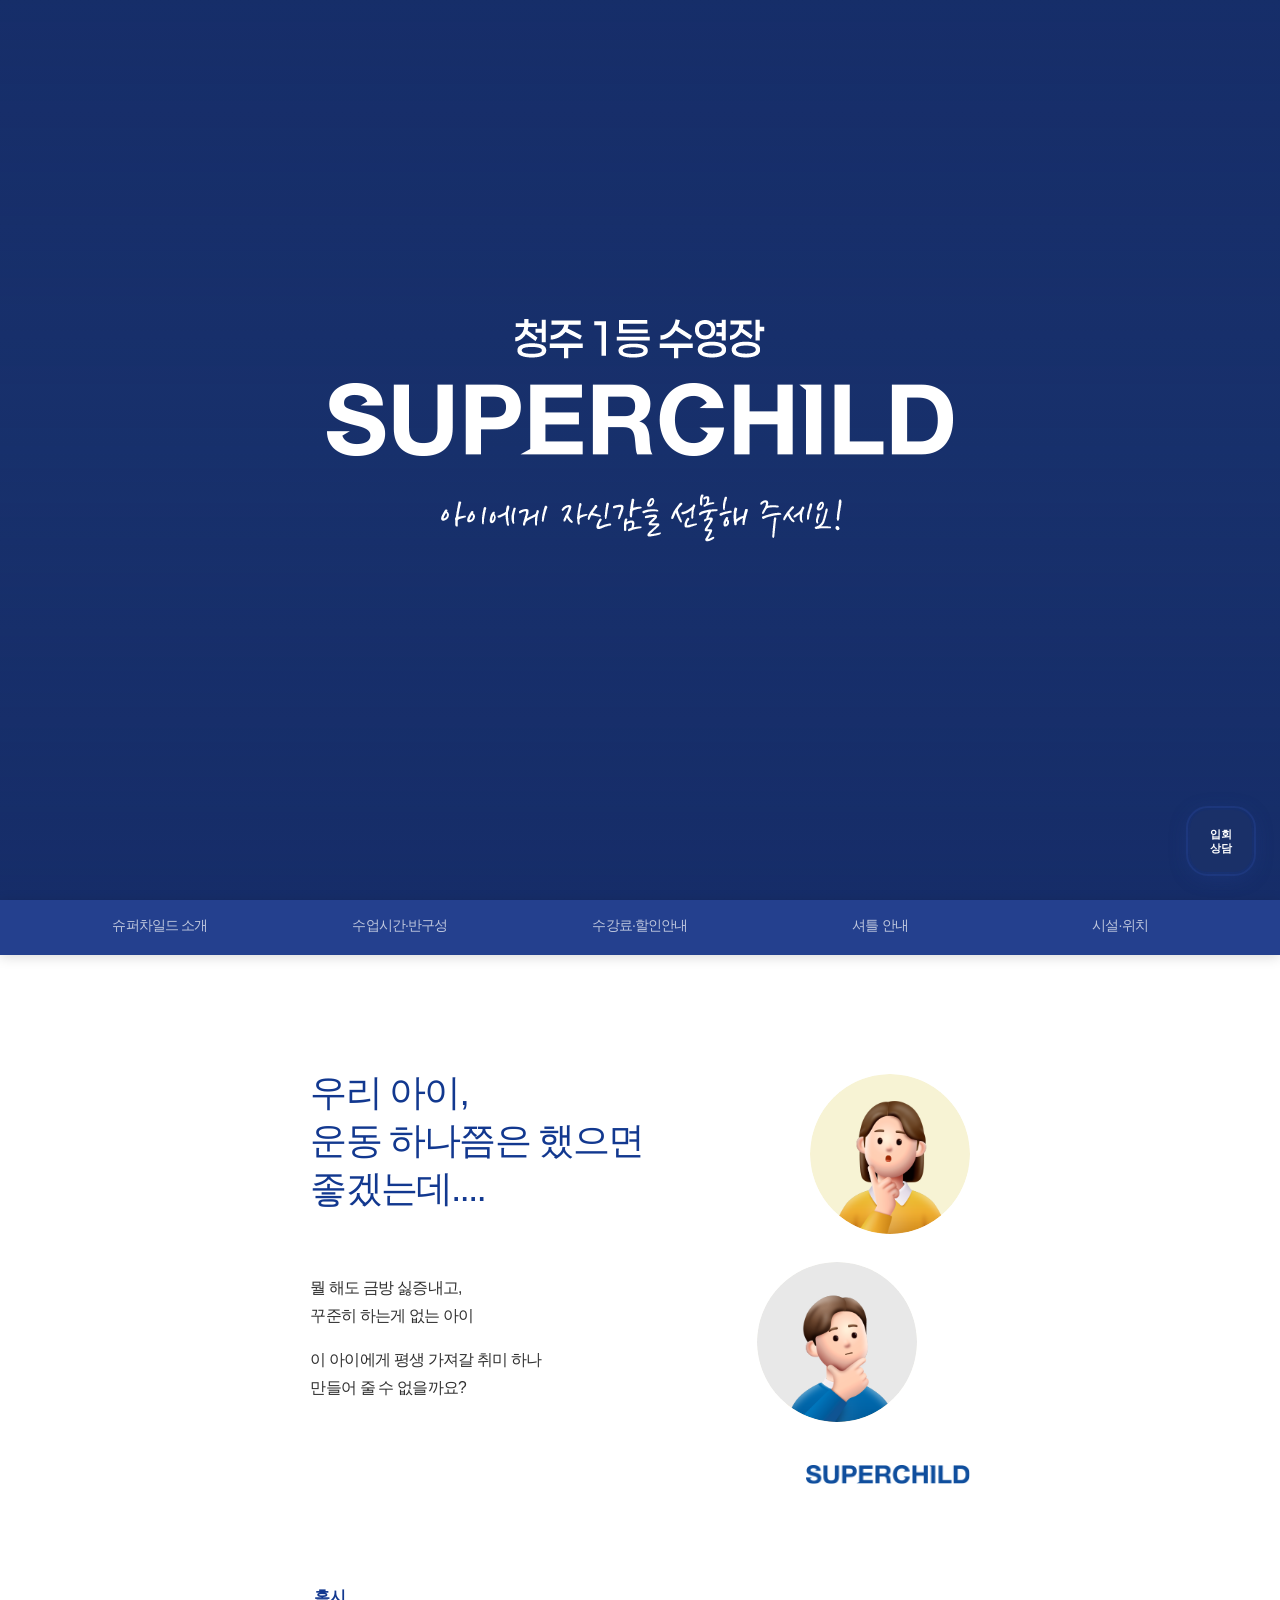
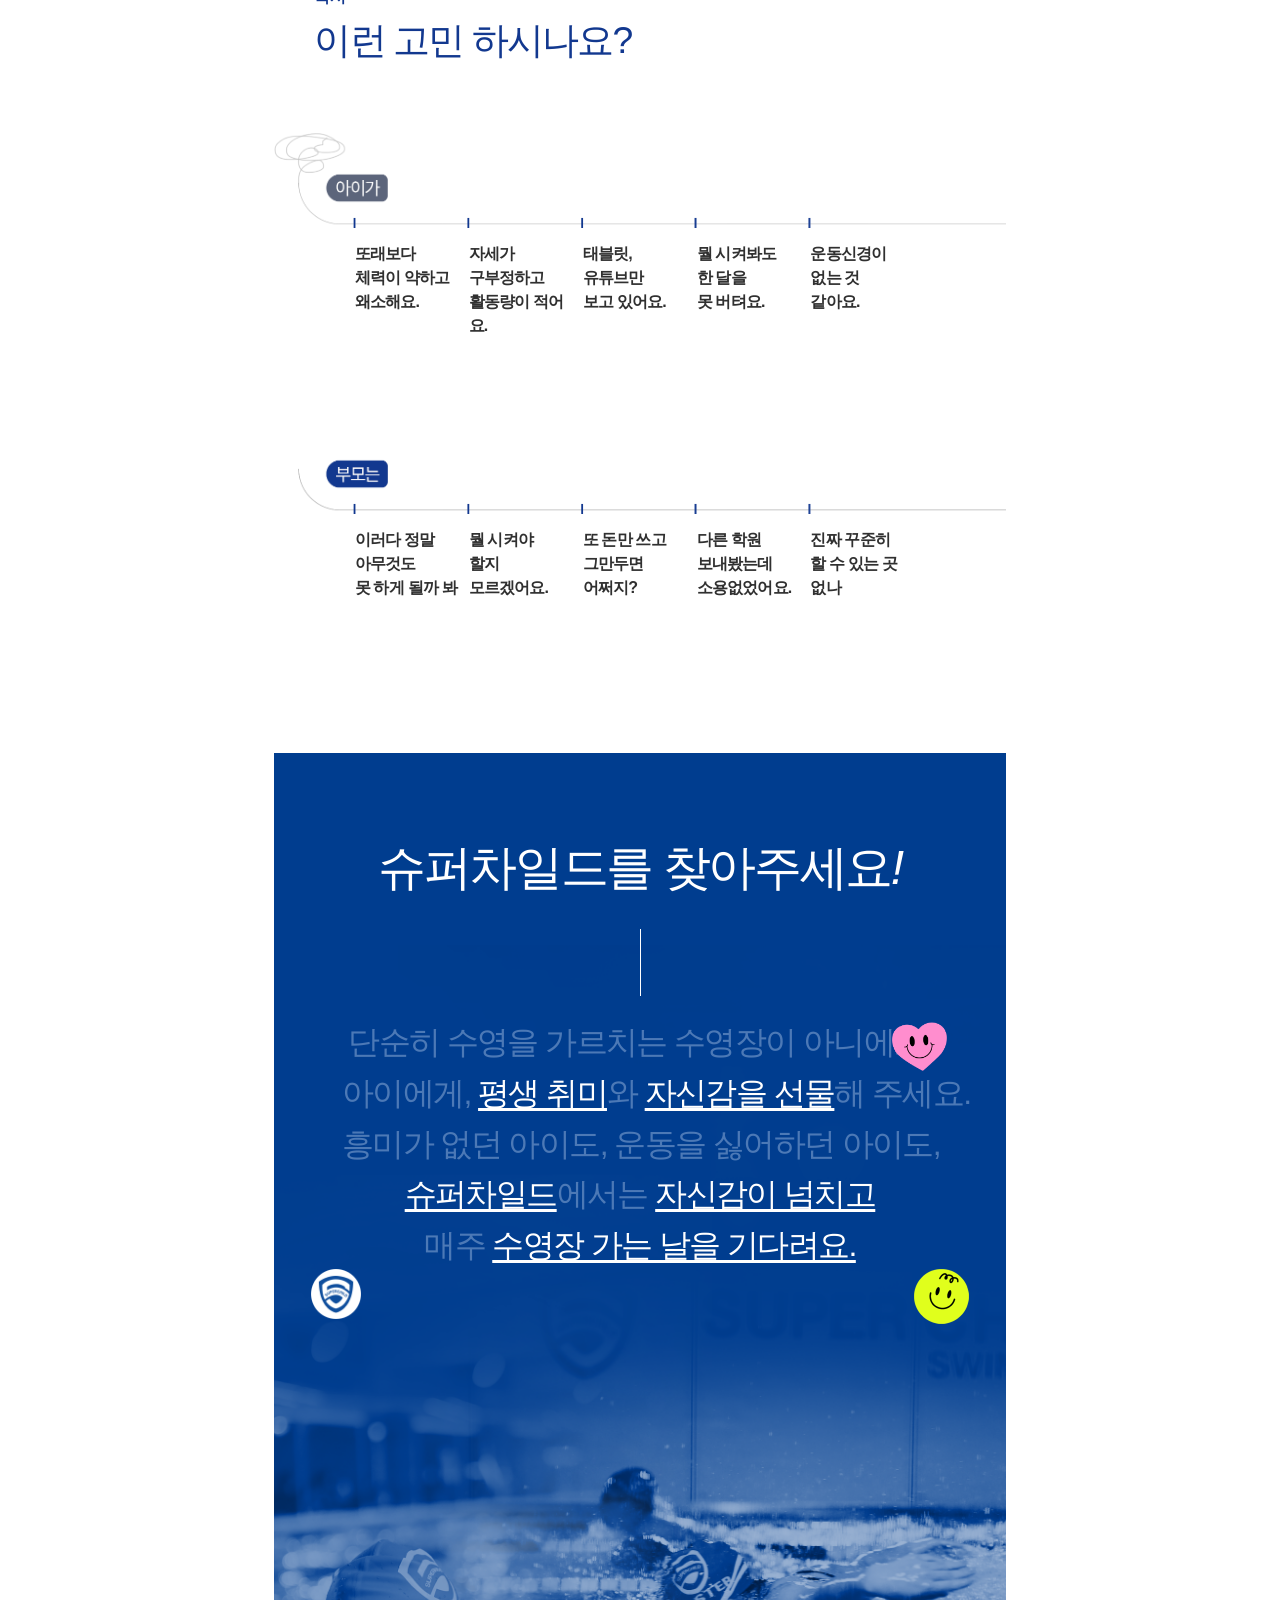
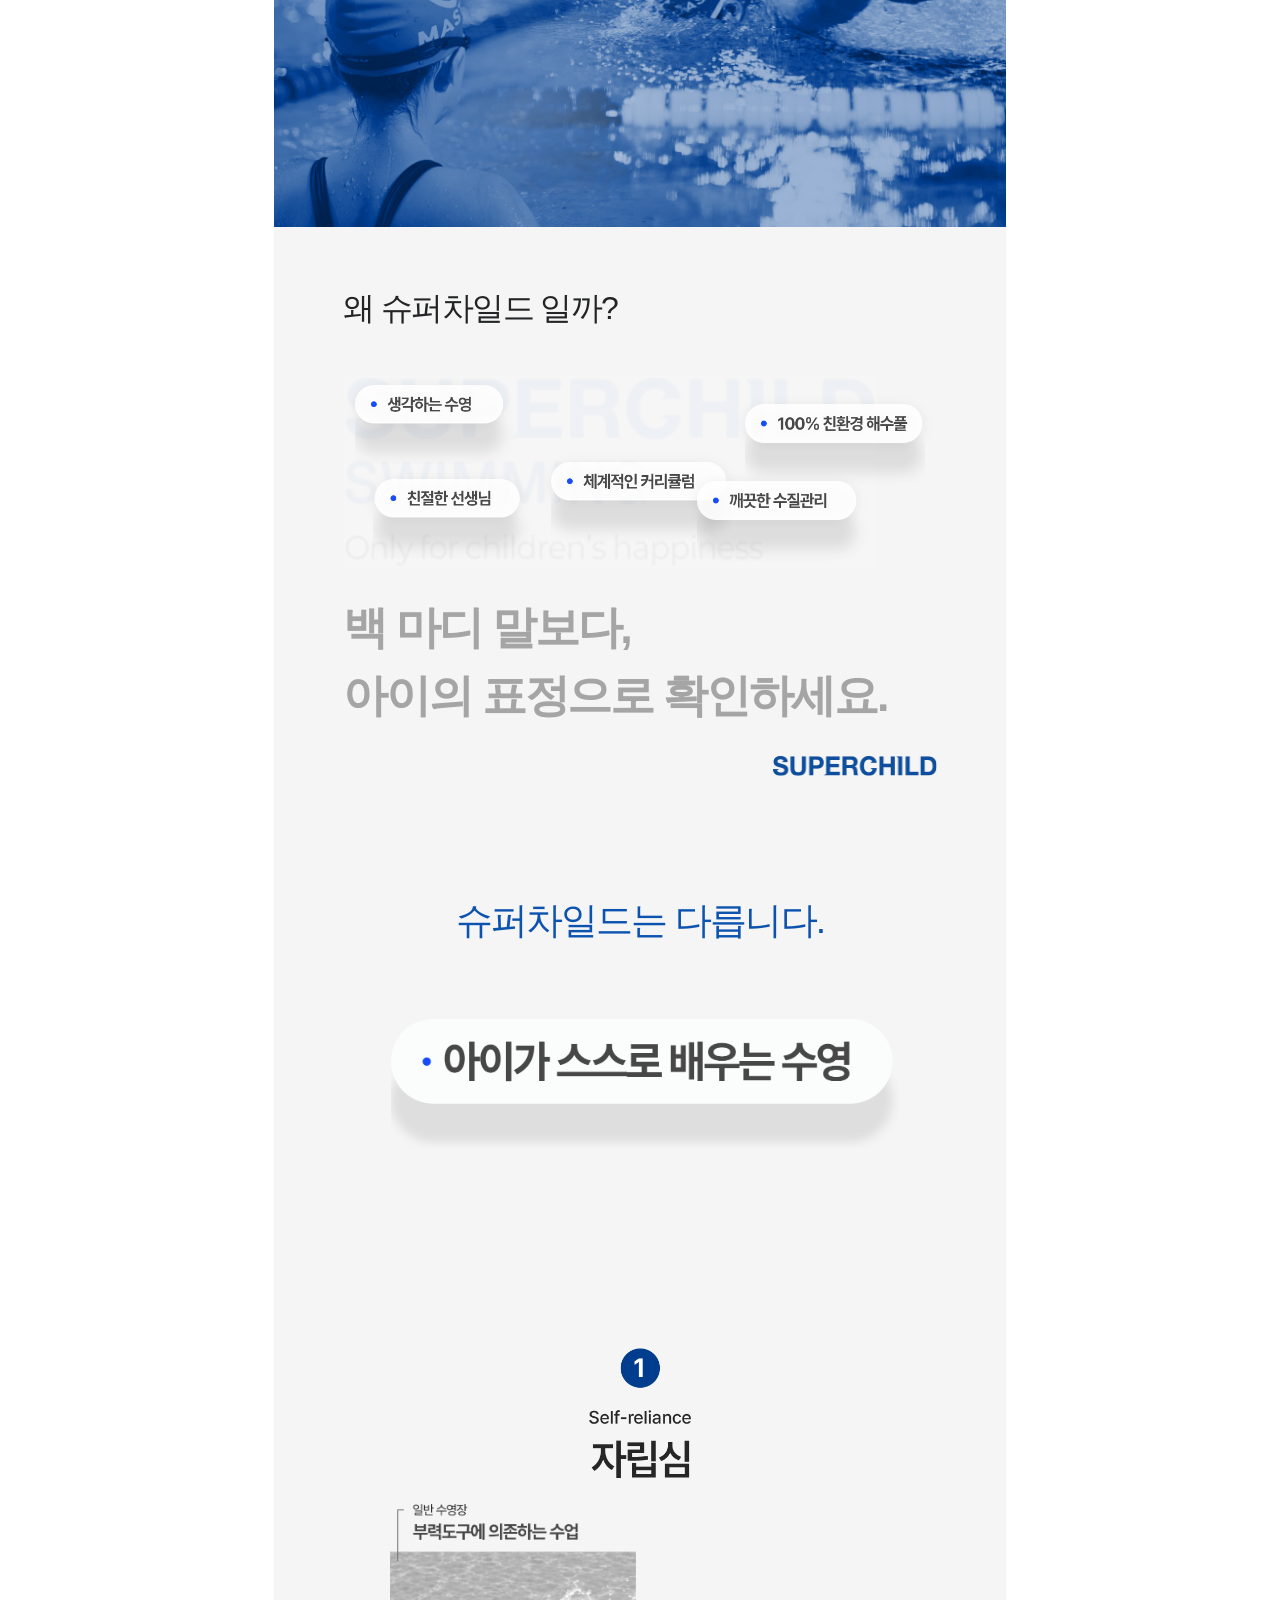
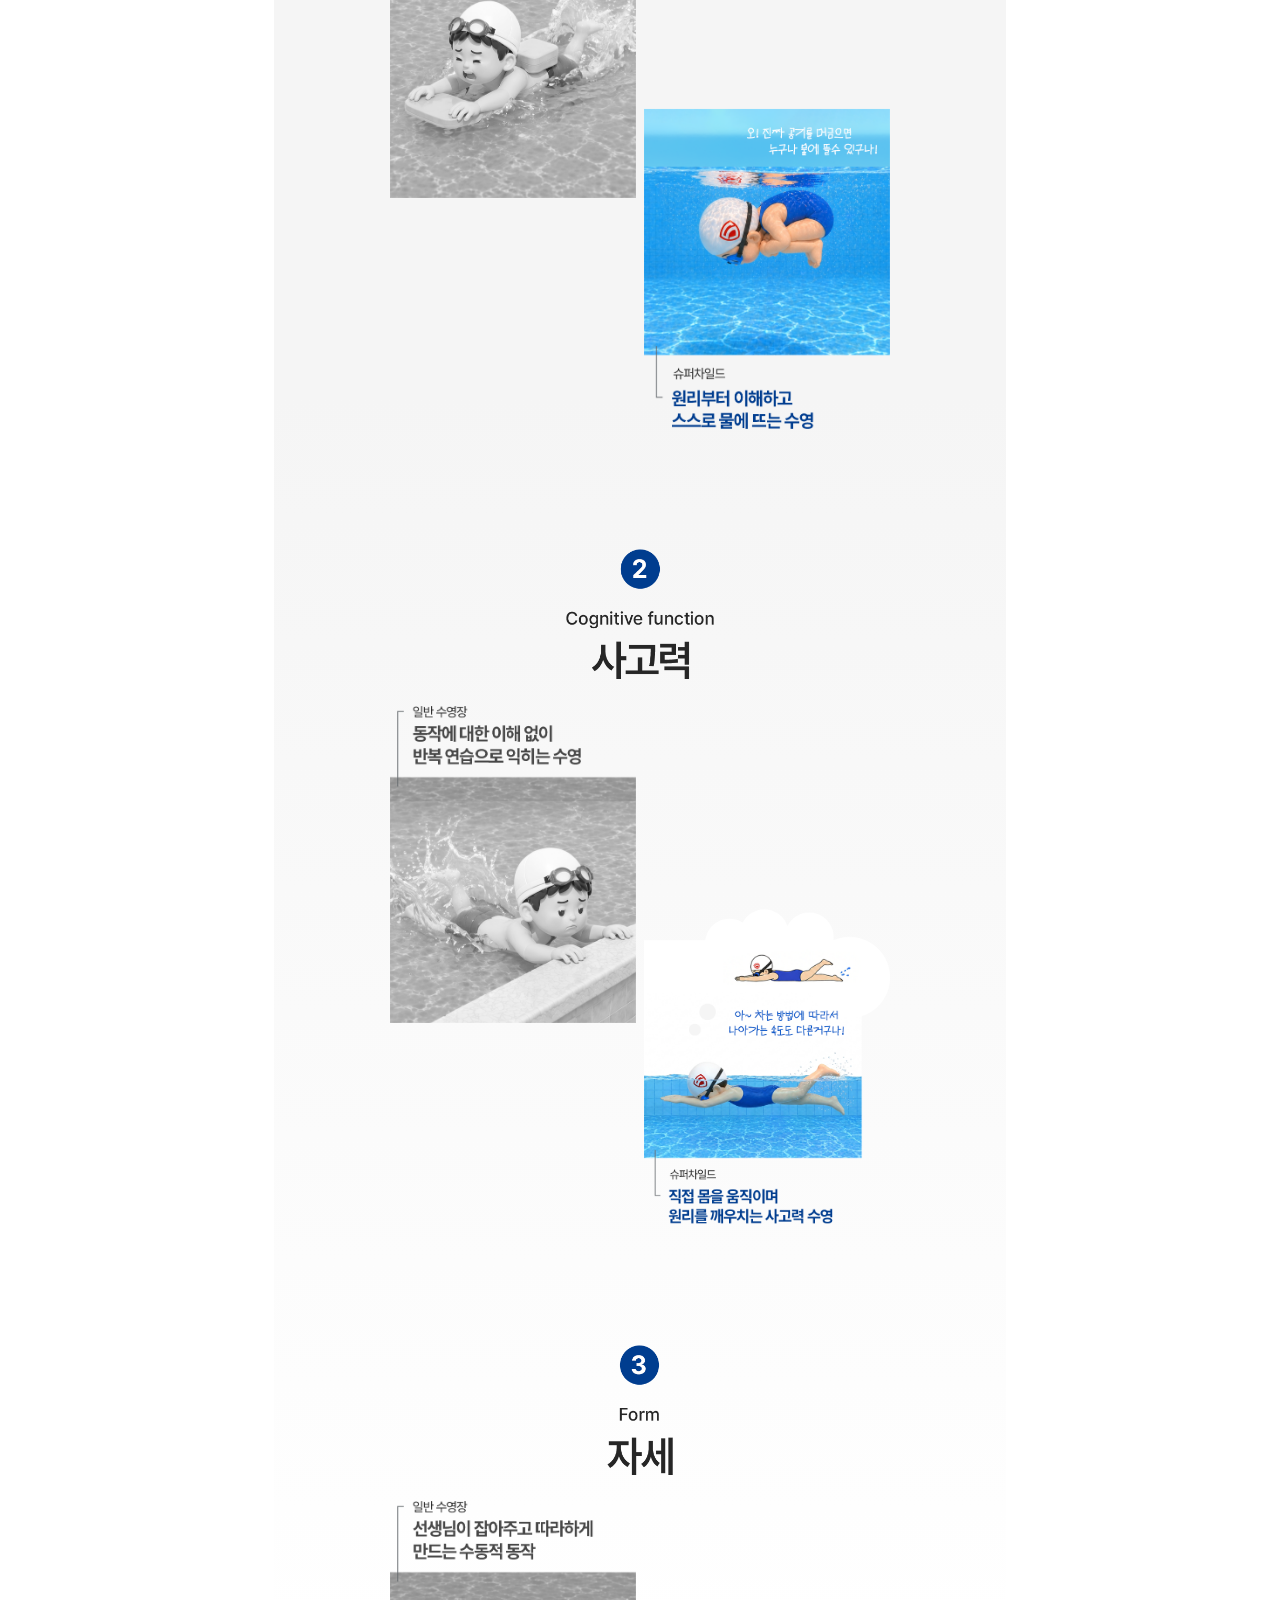
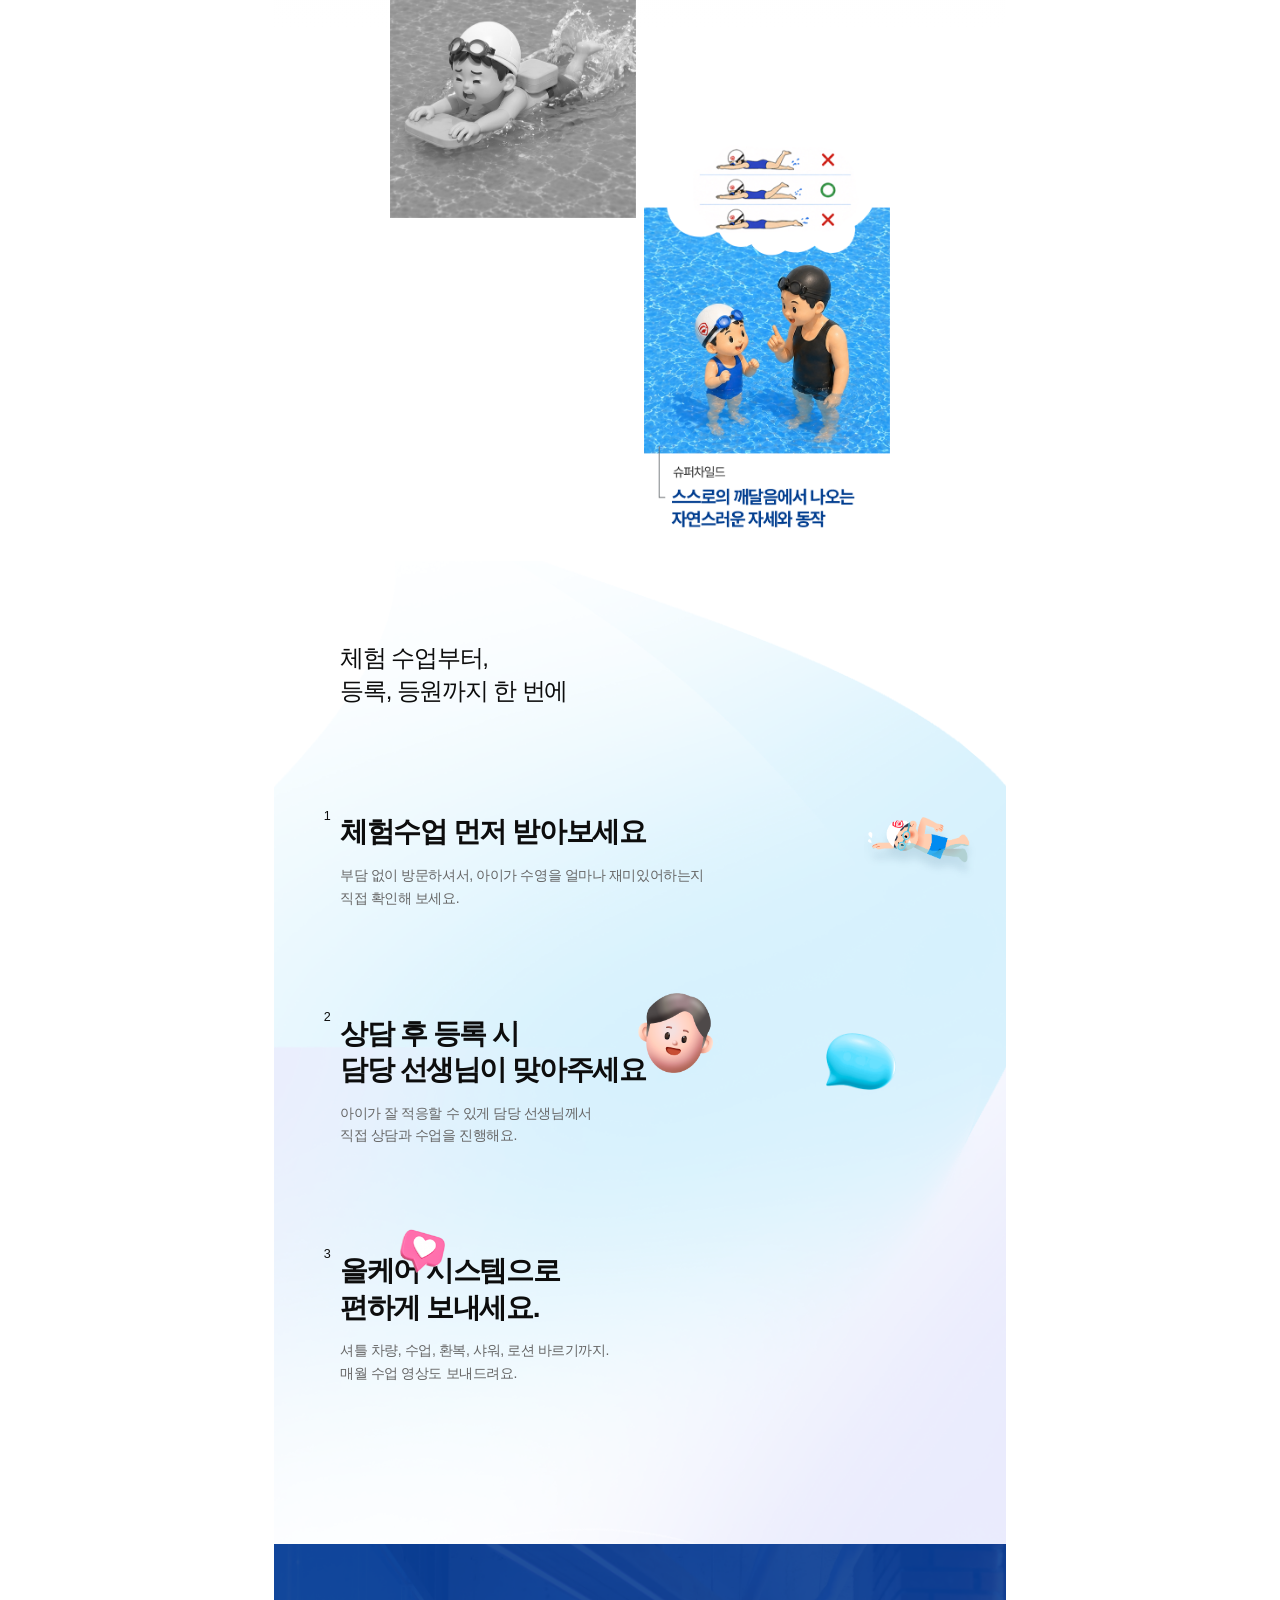
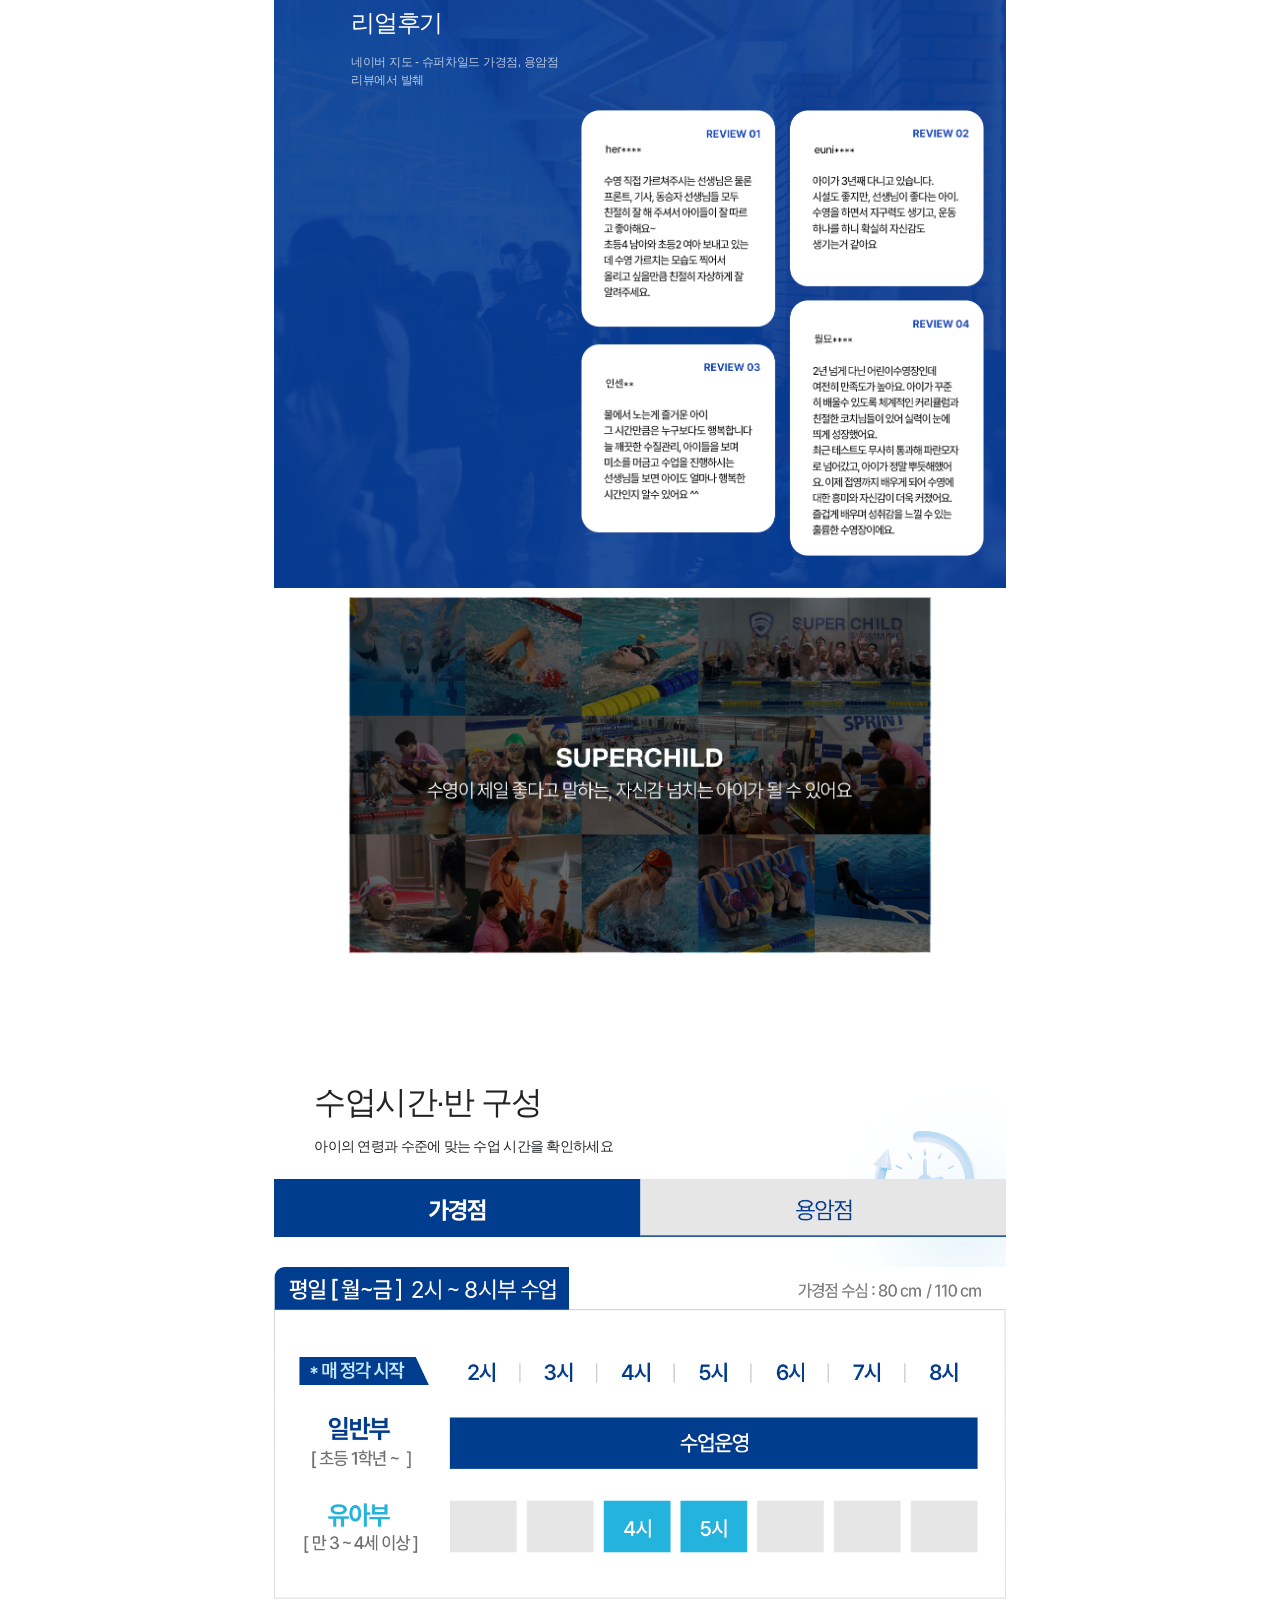
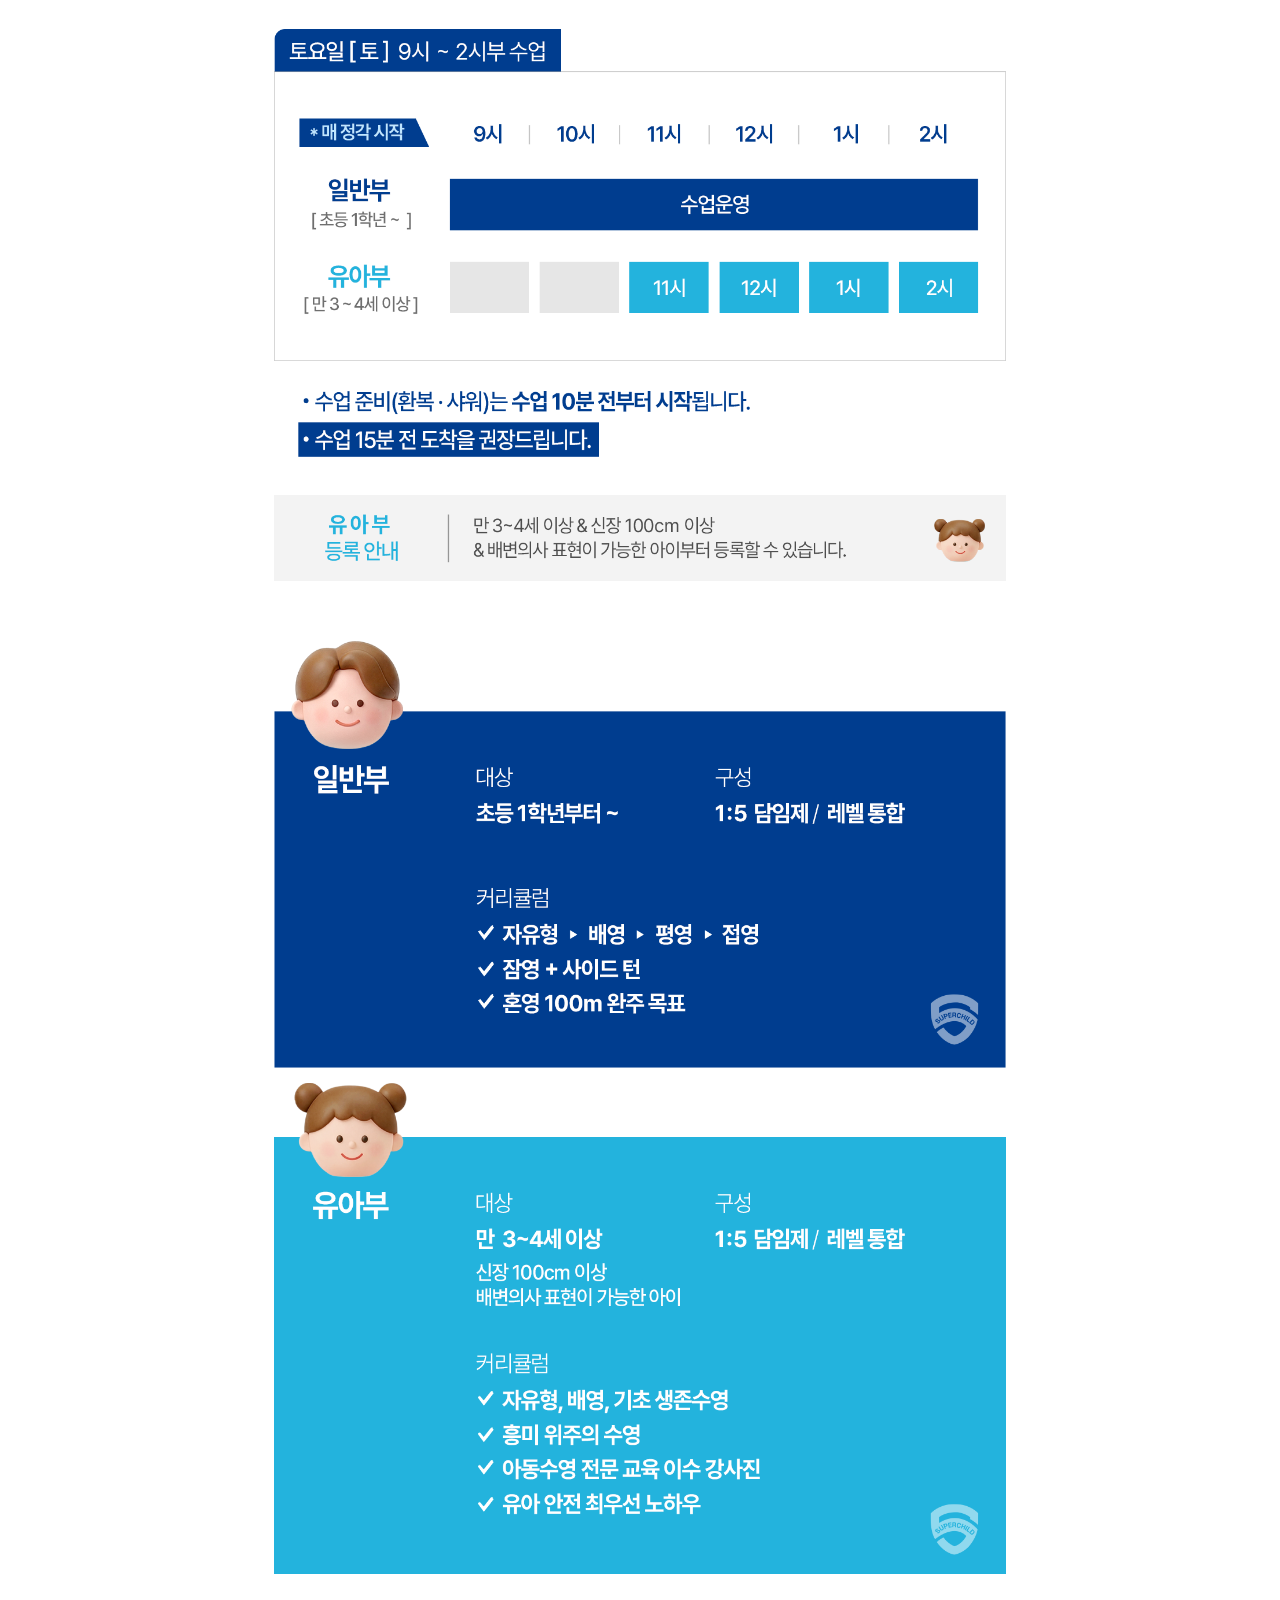
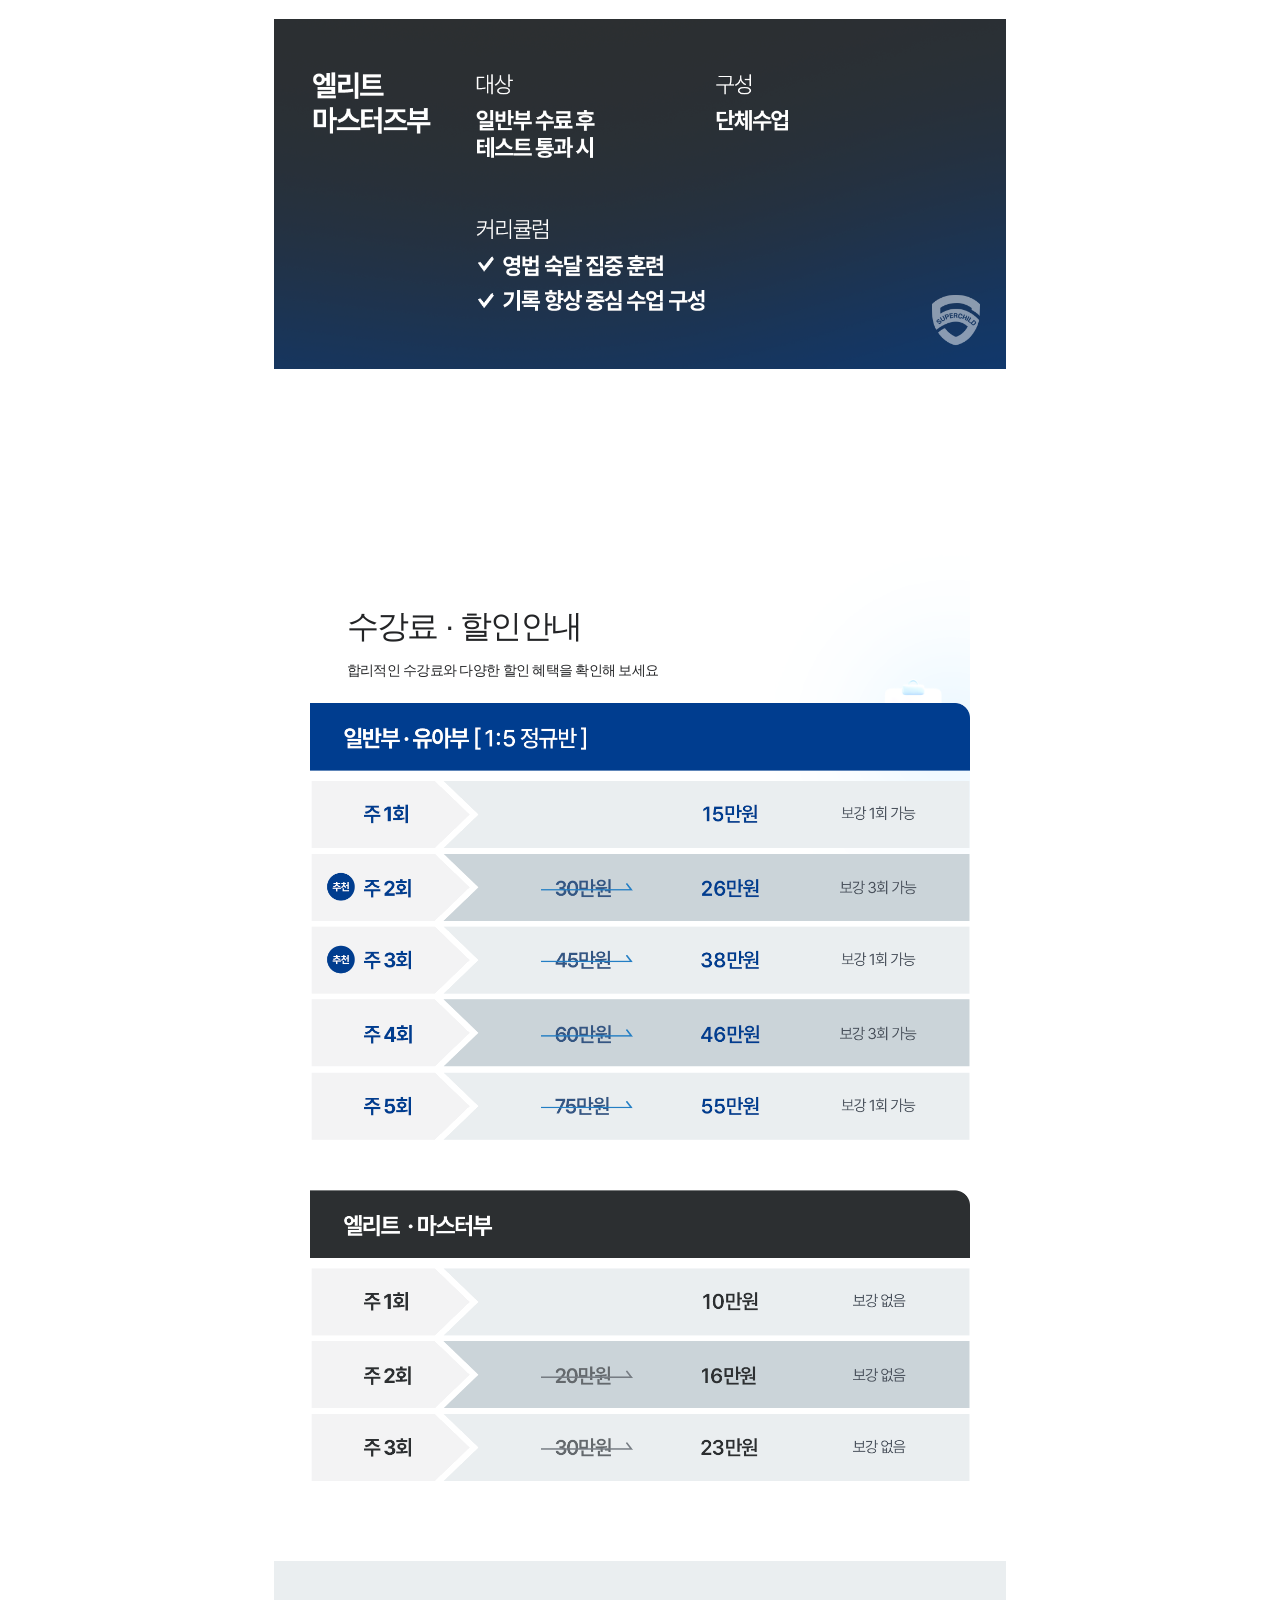
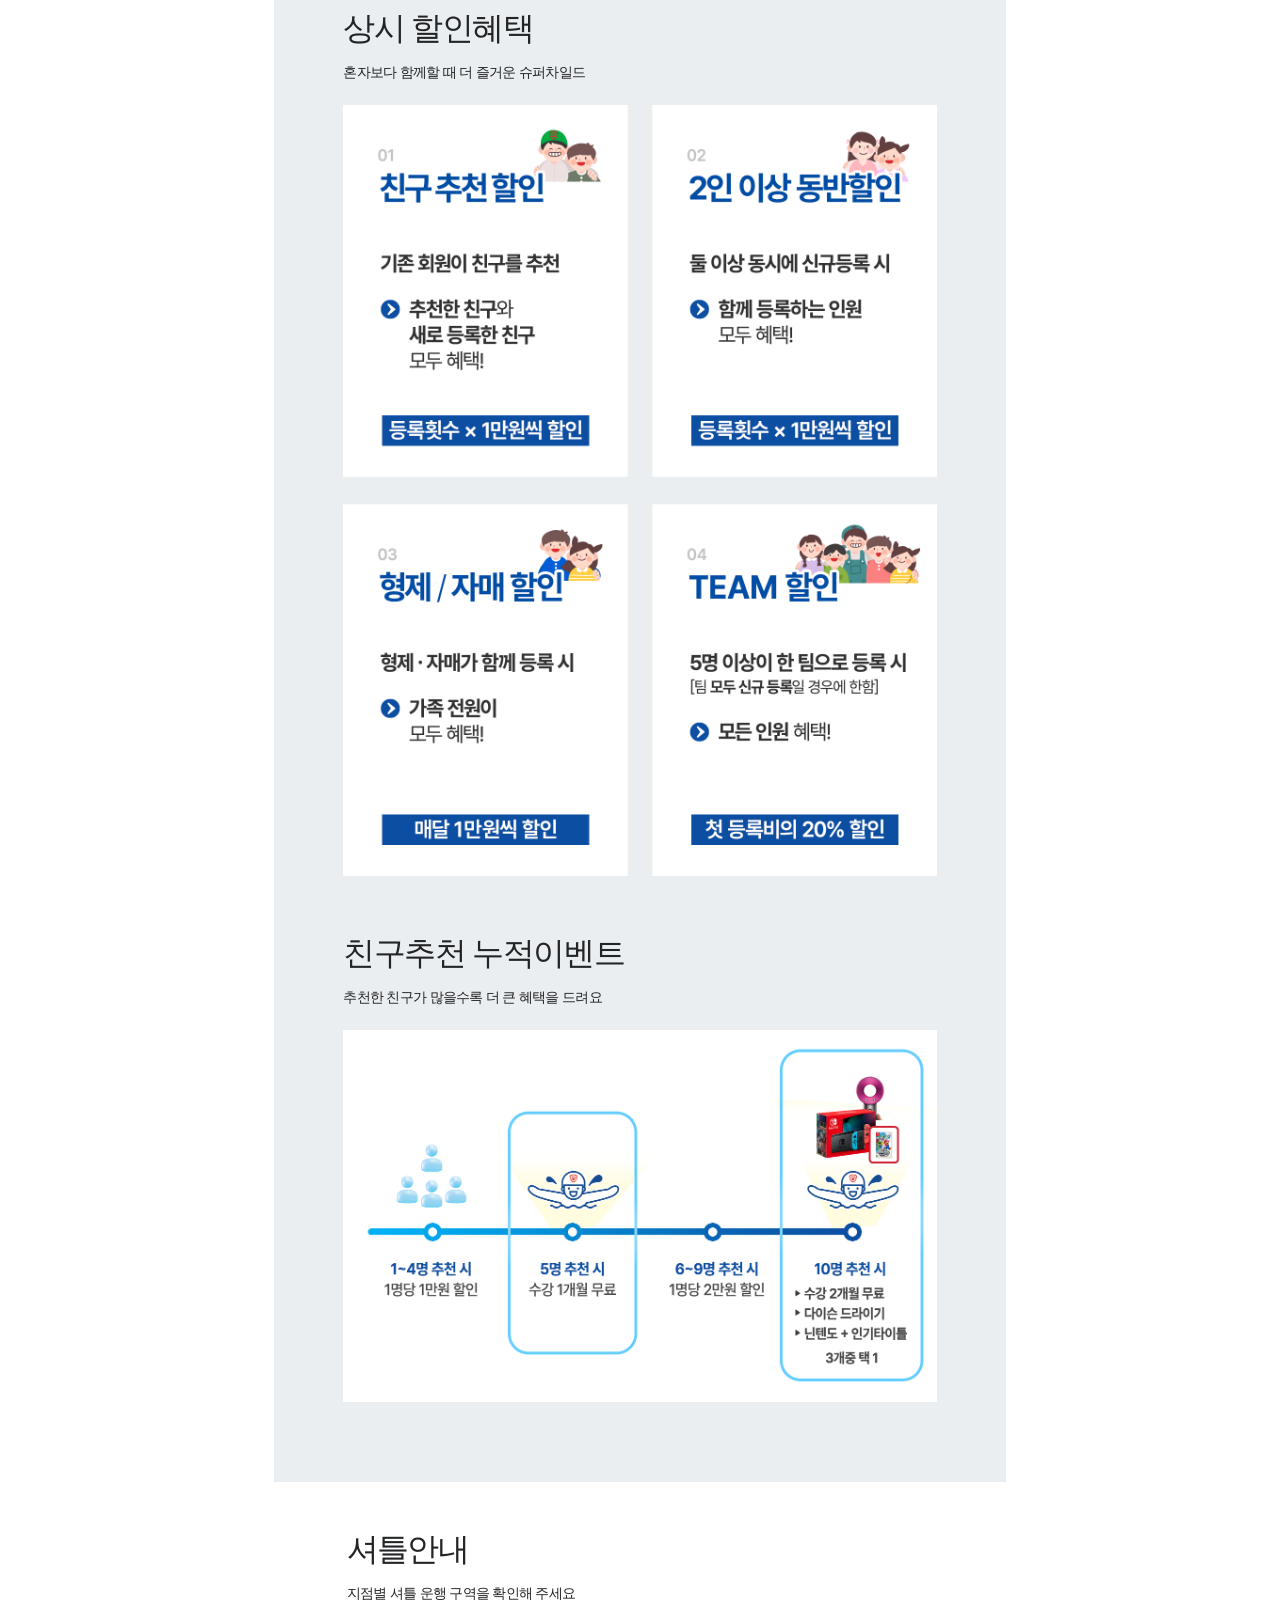
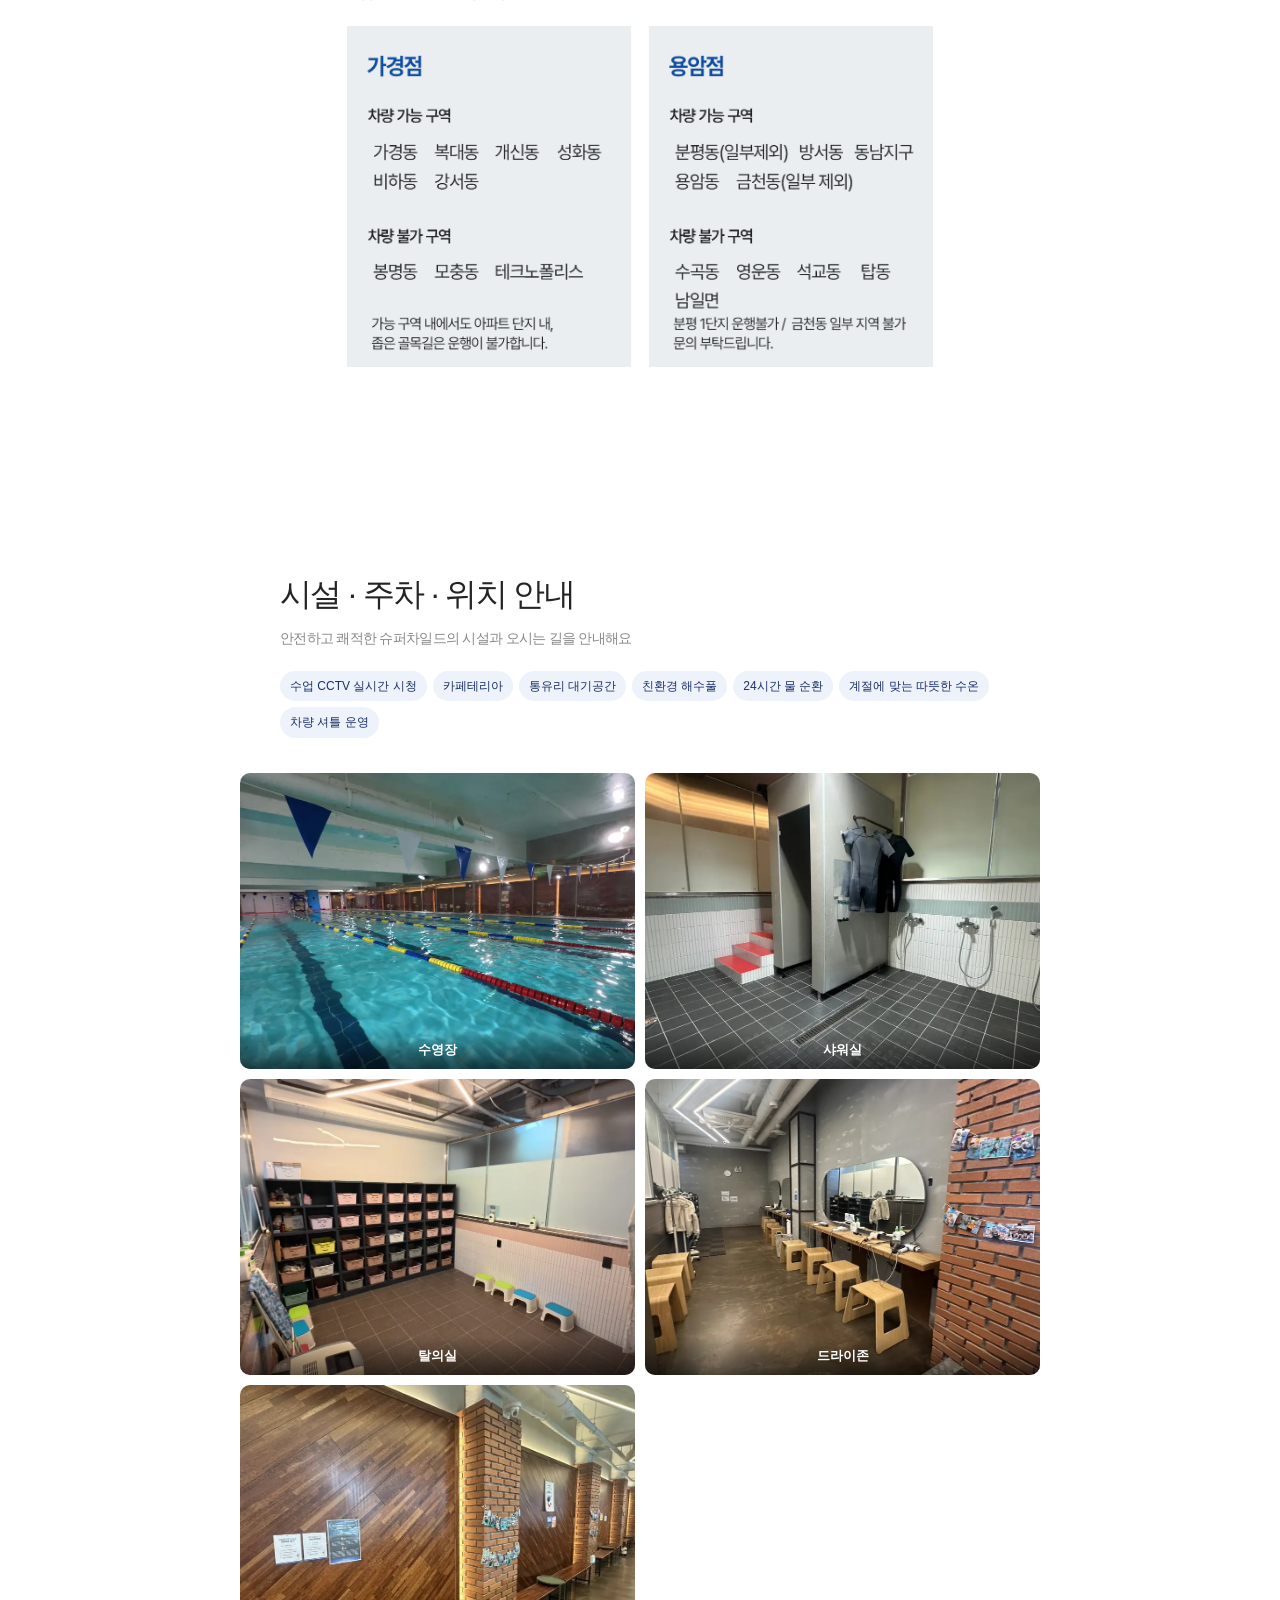
==== commit e97193f1: "섹션 간격 80px 통일, 시설 탭 위치 변경 Co-Authored-By: Claude Opus 4.6 (1M context) <noreply@anthropic.com>" ====
--- a/index.html
+++ b/index.html
@@ -275,12 +275,6 @@
       <span class="sf-badge">차량 셔틀 운영</span>
     </div>
 
-    <!-- 지점 탭 -->
-    <div class="sf-tabs">
-      <button class="sf-tab active" onclick="switchFacility('ga', this)">가경점</button>
-      <button class="sf-tab" onclick="switchFacility('yo', this)">용암점</button>
-    </div>
-
     <!-- 가경점 -->
     <div class="sf-panel active" id="sf-ga">
       <div class="sf-grid">
@@ -289,6 +283,10 @@
         <div class="sf-card"><img src="images/facility/ga/locker.webp" alt="탈의실"><span>탈의실</span></div>
         <div class="sf-card"><img src="images/facility/ga/dry.webp" alt="드라이존"><span>드라이존</span></div>
         <div class="sf-card"><img src="images/facility/ga/lobby.webp" alt="대기공간"><span>대기공간</span></div>
+      </div>
+      <div class="sf-tabs">
+        <button class="sf-tab active" onclick="switchFacility('ga', this)">가경점</button>
+        <button class="sf-tab" onclick="switchFacility('yo', this)">용암점</button>
       </div>
       <div class="sf-info">
         <div class="sf-info-block">
--- a/css/styles.css
+++ b/css/styles.css
@@ -675,15 +675,15 @@
 }
 
 /* 뱃지 둥둥 떠다니기 */
-.section4-why.visible .s4-b1 { animation: s4Float 3s ease-in-out 1.2s infinite; }
-.section4-why.visible .s4-b2 { animation: s4Float 2.8s ease-in-out 1.4s infinite; }
-.section4-why.visible .s4-b3 { animation: s4Float 3.2s ease-in-out 1.6s infinite; }
-.section4-why.visible .s4-b4 { animation: s4Float 2.6s ease-in-out 1.8s infinite; }
-.section4-why.visible .s4-b5 { animation: s4Float 3.4s ease-in-out 2.0s infinite; }
 @keyframes s4Float {
   0%, 100% { transform: translateY(0); }
-  50% { transform: translateY(-6px); }
-}
+  50% { transform: translateY(-3px); }
+}
+.section4-why.visible .s4-b1 { animation: s4Float 4s ease-in-out 2s infinite; }
+.section4-why.visible .s4-b2 { animation: s4Float 4.5s ease-in-out 2.2s infinite; }
+.section4-why.visible .s4-b3 { animation: s4Float 5s ease-in-out 2.5s infinite; }
+.section4-why.visible .s4-b4 { animation: s4Float 4.8s ease-in-out 2.7s infinite; }
+.section4-why.visible .s4-b5 { animation: s4Float 5.2s ease-in-out 3s infinite; }
 
 /* 섹션4 비교 */
 .s4-compare {
@@ -958,7 +958,7 @@
 
 /* 섹션7: 수업시간·반 구성 */
 .section7 {
-  padding: 40px 0 40px;
+  padding: 40px 0 80px;
   background: #fff;
   margin: 0 -5.5%;
   position: relative;
@@ -1033,7 +1033,7 @@
 /* 섹션8: 수강료 */
 .section8 {
   position: relative;
-  padding: 40px 0;
+  padding: 40px 0 80px;
   overflow: visible;
   margin-top: 80px;
 }
@@ -1080,7 +1080,7 @@
 
 .s6-confidence {
   margin: 0;
-  padding: 7.5px 5.5% 0;
+  padding: 7.5px 5.5% 80px;
 }
 .s6-confidence-img {
   width: 100%;
@@ -1090,8 +1090,8 @@
 /* 섹션9: 친구추천 이벤트 */
 .section9 {
   background: #eaeef0;
-  padding: 40px 10.5%;
-  margin: 60px -5.5% 0;
+  padding: 40px 10.5% 80px;
+  margin: 0 -5.5% 0;
 }
 .s9-block {
   margin-bottom: 50px;
@@ -1124,7 +1124,7 @@
 
 /* 섹션10: 셔틀안내 */
 .section10 {
-  padding: 40px 5.5%;
+  padding: 40px 5.5% 80px;
 }
 .s10-title {
   font-family: 'Pretendard Variable', 'Pretendard', sans-serif;
@@ -1852,7 +1852,7 @@
 
 /* ═══ 시설 · 주차 · 위치 ═══ */
 .section-facility {
-  padding: 60px 5.5%;
+  padding: 60px 5.5% 80px;
   background: #fff;
 }
 .sf-title, .sf-desc, .sf-badges {
@@ -1993,11 +1993,12 @@
 
 /* ─── FOOTER ─── */
 .footer {
-  background: var(--gray-900); color: rgba(255,255,255,0.5);
+  background: #1a1a1a; color: rgba(255,255,255,0.4);
   padding: 40px 24px; text-align: center;
+  font-family: 'Pretendard Variable', 'Pretendard', sans-serif;
   font-size: 0.82rem;
 }
-.footer strong { color: rgba(255,255,255,0.8); }
+.footer strong { color: rgba(255,255,255,0.7); }
 
 
 /* ─── FAB (Floating Action Button) ─── */
@@ -2008,7 +2009,7 @@
 }
 .fab-main {
   width: 62px; height: 62px; border-radius: 18px;
-  background: var(--blue-deep);
+  background: #1a3068;
   color: white; border: none; cursor: pointer;
   box-shadow: 0 4px 20px rgba(36,64,142,0.4);
   display: flex; align-items: center; justify-content: center;
@@ -2026,6 +2027,7 @@
   100% { transform: scale(1.35); opacity: 0; }
 }
 .fab-main-text {
+  font-family: 'Pretendard Variable', 'Pretendard', sans-serif;
   font-size: 0.68rem; font-weight: 800; line-height: 1.3;
   letter-spacing: -0.02em; text-align: center;
 }
@@ -2060,7 +2062,7 @@
 }
 .fab-item-icon.phone { background: #e8f5e9; }
 .fab-item-icon.register { background: #fff3e0; }
-.fab-item-text { font-size: 0.9rem; font-weight: 700; color: #212121; line-height: 1.3; }
+.fab-item-text { font-family: 'Pretendard Variable', 'Pretendard', sans-serif; font-size: 0.9rem; font-weight: 600; color: #232426; line-height: 1.3; }
 .fab-item-text small {
   display: block; font-size: 0.75rem; color: #757575;
   font-weight: 400; margin-top: 1px;
@@ -2099,7 +2101,8 @@
 }
 .discount-close:hover { background: #eee; color: #333; }
 .discount-popup h2 {
-  font-size: 1.2rem; font-weight: 800; color: var(--blue-deep);
+  font-family: 'Pretendard Variable', 'Pretendard', sans-serif;
+  font-size: 1.2rem; font-weight: 700; color: #1a3068;
   margin-bottom: 20px; text-align: center;
 }
 
@@ -2198,7 +2201,7 @@
   font-size: 2rem; flex: 1;
   border: 1.5px solid #eef1f8;
 }
-.prep-popup-item span { font-size: 0.88rem; font-weight: 700; color: #333; }
+.prep-popup-item span { font-family: 'Pretendard Variable', 'Pretendard', sans-serif; font-size: 0.88rem; font-weight: 600; color: #232426; }
 
 
 /* ─── MODAL ─── */
@@ -2227,9 +2230,10 @@
   display: flex; align-items: center; justify-content: space-between;
 }
 .modal-header h2 {
-  font-size: 1.35rem; font-weight: 900;
+  font-family: 'Pretendard Variable', 'Pretendard', sans-serif;
+  font-size: 1.35rem; font-weight: 700;
   display: flex; align-items: center; gap: 10px;
-  color: var(--blue-deep);
+  color: #1a3068;
 }
 .modal-close {
   width: 38px; height: 38px; border-radius: 50%;
@@ -2248,8 +2252,9 @@
 .form-row { display: flex; gap: 12px; }
 .form-row .form-group { flex: 1; margin-bottom: 22px; }
 .form-label {
-  display: block; font-size: 0.88rem; font-weight: 700;
-  color: var(--gray-800); margin-bottom: 8px;
+  font-family: 'Pretendard Variable', 'Pretendard', sans-serif;
+  display: block; font-size: 0.88rem; font-weight: 600;
+  color: #232426; margin-bottom: 8px;
 }
 .form-label .required { color: var(--coral); margin-left: 2px; }
 
@@ -2261,14 +2266,15 @@
   display: flex; align-items: center; justify-content: center;
   gap: 6px; padding: 14px 16px; border-radius: 12px;
   border: 2px solid #e0e0e0;
+  font-family: 'Pretendard Variable', 'Pretendard', sans-serif;
   font-size: 0.95rem; font-weight: 600; cursor: pointer;
   transition: all 0.25s; text-align: center;
   background: var(--white);
 }
 .radio-option input:checked + label {
-  border-color: var(--blue-bright);
-  background: var(--blue-pale);
-  color: var(--blue-deep);
+  border-color: #1a3068;
+  background: #eef2fa;
+  color: #1a3068;
   box-shadow: 0 0 0 3px rgba(54,96,194,0.15);
 }
 .radio-option label:hover { border-color: var(--blue-light); }
@@ -2296,7 +2302,7 @@
 .form-input {
   width: 100%; padding: 14px 16px; border-radius: 12px;
   border: 2px solid #e0e0e0; font-size: 0.95rem;
-  font-family: inherit; transition: border-color 0.25s;
+  font-family: 'Pretendard Variable', 'Pretendard', sans-serif; transition: border-color 0.25s;
   outline: none; background: var(--white);
 }
 .form-input:focus { border-color: var(--blue-bright); box-shadow: 0 0 0 3px rgba(54,96,194,0.12); }
@@ -2306,7 +2312,7 @@
 .form-select {
   width: 100%; padding: 14px 16px; border-radius: 12px;
   border: 2px solid #e0e0e0; font-size: 0.95rem;
-  font-family: inherit; transition: border-color 0.25s;
+  font-family: 'Pretendard Variable', 'Pretendard', sans-serif; transition: border-color 0.25s;
   outline: none; background: var(--white);
   appearance: none;
   background-image: url("data:image/svg+xml,%3Csvg xmlns='http://www.w3.org/2000/svg' width='12' height='8'%3E%3Cpath d='M1 1l5 5 5-5' stroke='%23757575' stroke-width='2' fill='none'/%3E%3C/svg%3E");
@@ -2447,10 +2453,10 @@
 .prep-toggle {
   width: 100%; padding: 14px 18px; border-radius: 12px;
   border: 2px dashed #c5d4f0;
-  background: var(--blue-pale);
-  font-size: 0.92rem; font-weight: 700;
-  color: var(--blue-deep); cursor: pointer;
-  font-family: inherit;
+  background: #eef2fa;
+  font-size: 0.92rem; font-weight: 600;
+  color: #1a3068; cursor: pointer;
+  font-family: 'Pretendard Variable', 'Pretendard', sans-serif;
   display: flex; align-items: center; justify-content: space-between;
   transition: all 0.25s;
 }
@@ -2468,10 +2474,13 @@
   max-height: 300px; margin-top: 10px; padding: 20px;
   border-color: #c5d4f0;
 }
-.prep-items { display: flex; gap: 12px; flex-wrap: wrap; margin-bottom: 14px; }
+.prep-items { display: flex; gap: 8px; flex-wrap: nowrap; margin-bottom: 14px; }
 .prep-item {
-  display: flex; align-items: center; gap: 8px;
-  background: var(--blue-pale); padding: 10px 18px;
+  display: flex; align-items: center; gap: 6px;
+  background: var(--blue-pale); padding: 8px 12px;
+  white-space: nowrap;
+  flex: 1;
+  min-width: 0;
   border-radius: 10px; font-size: 0.92rem; font-weight: 700;
   color: var(--blue-deep);
 }
@@ -2484,9 +2493,9 @@
 /* submit */
 .form-submit {
   width: 100%; padding: 16px; border: none; border-radius: 14px;
-  background: linear-gradient(135deg, var(--blue-deep), var(--blue-bright));
-  color: white; font-size: 1.05rem; font-weight: 800;
-  font-family: inherit; cursor: pointer;
+  background: #1a3068;
+  color: white; font-size: 1.05rem; font-weight: 700;
+  font-family: 'Pretendard Variable', 'Pretendard', sans-serif; cursor: pointer;
   transition: all 0.3s;
   box-shadow: 0 4px 20px rgba(36,64,142,0.25);
   margin-top: 8px;
@@ -2511,8 +2520,8 @@
   60%  { transform: scale(1.15); }
   100% { transform: scale(1); }
 }
-.modal-success h3 { font-size: 1.3rem; font-weight: 800; margin-bottom: 10px; color: var(--gray-900); }
-.modal-success p { font-size: 0.95rem; color: var(--gray-600); margin-bottom: 28px; line-height: 1.6; }
+.modal-success h3 { font-family: 'Pretendard Variable', 'Pretendard', sans-serif; font-size: 1.3rem; font-weight: 700; margin-bottom: 10px; color: #232426; }
+.modal-success p { font-family: 'Pretendard Variable', 'Pretendard', sans-serif; font-size: 0.95rem; color: #888; margin-bottom: 28px; line-height: 1.6; }
 .modal-success .btn { display: inline-flex; }
 
 
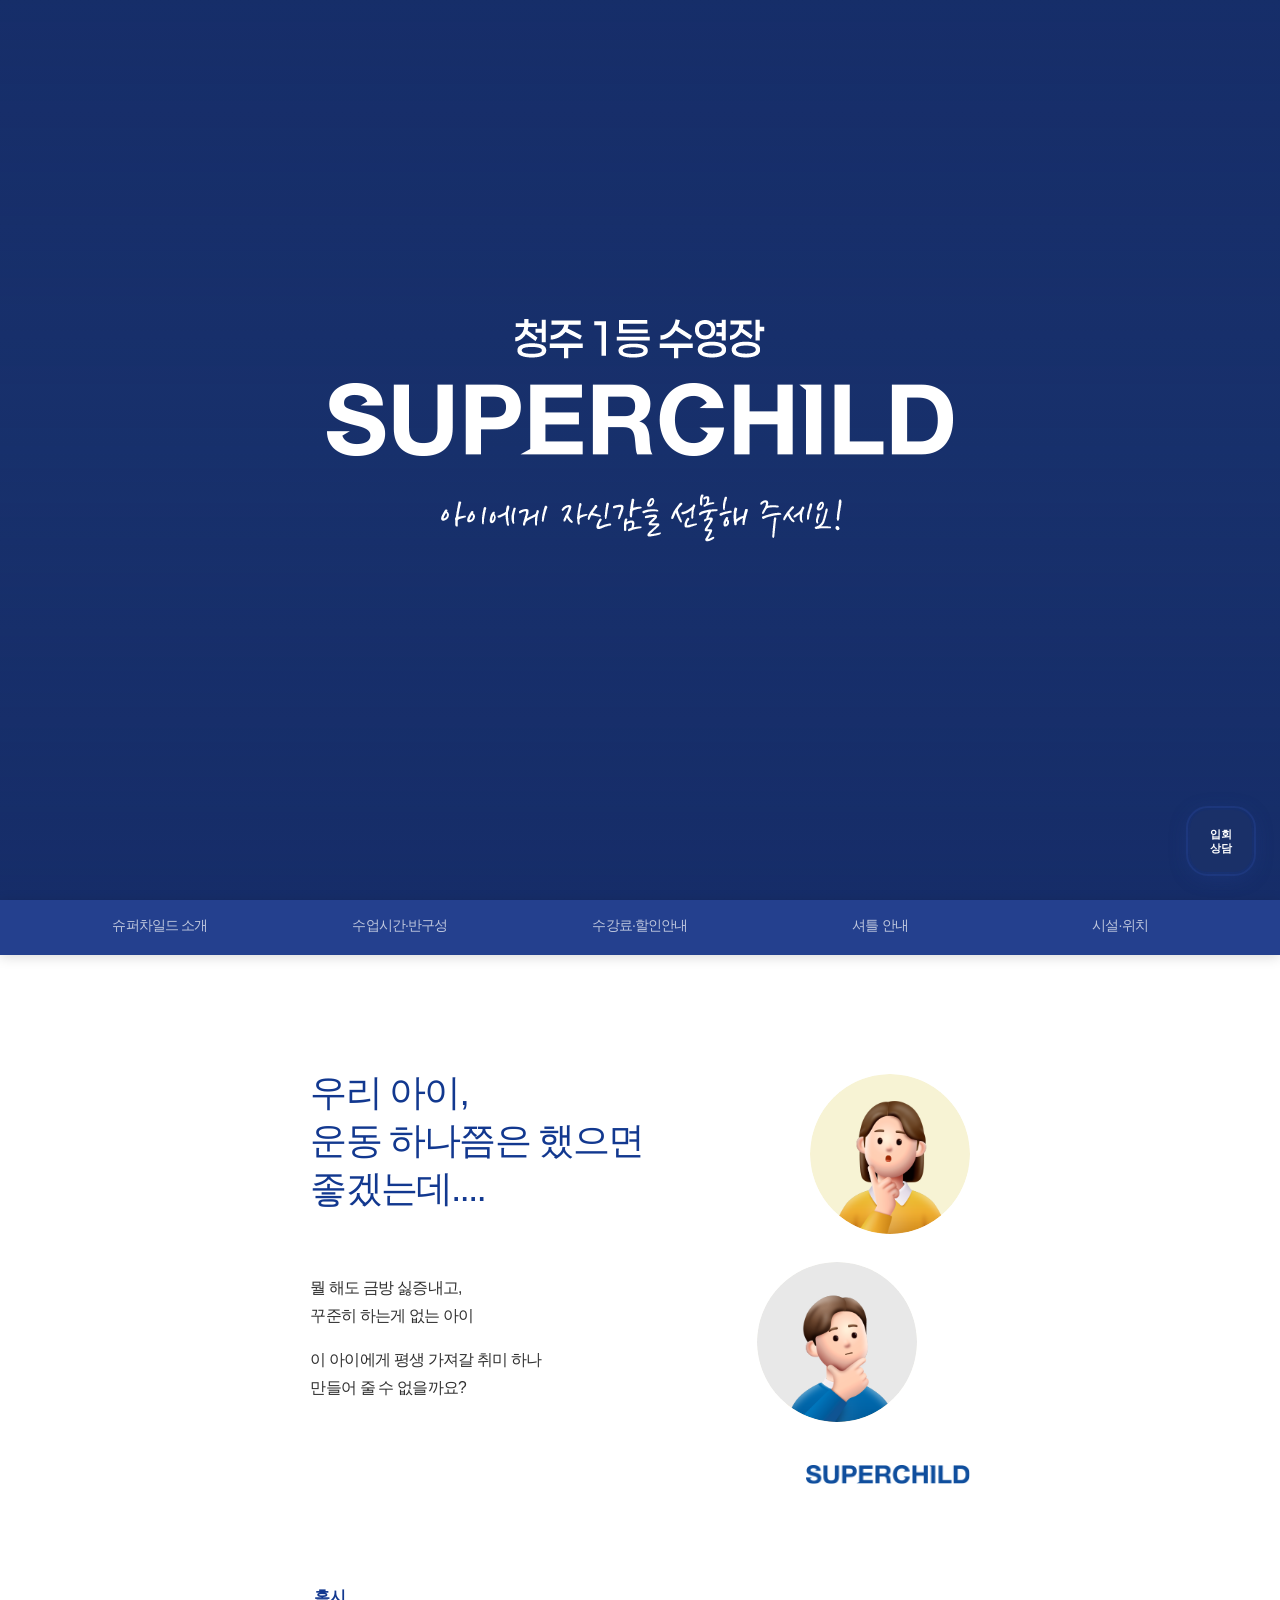
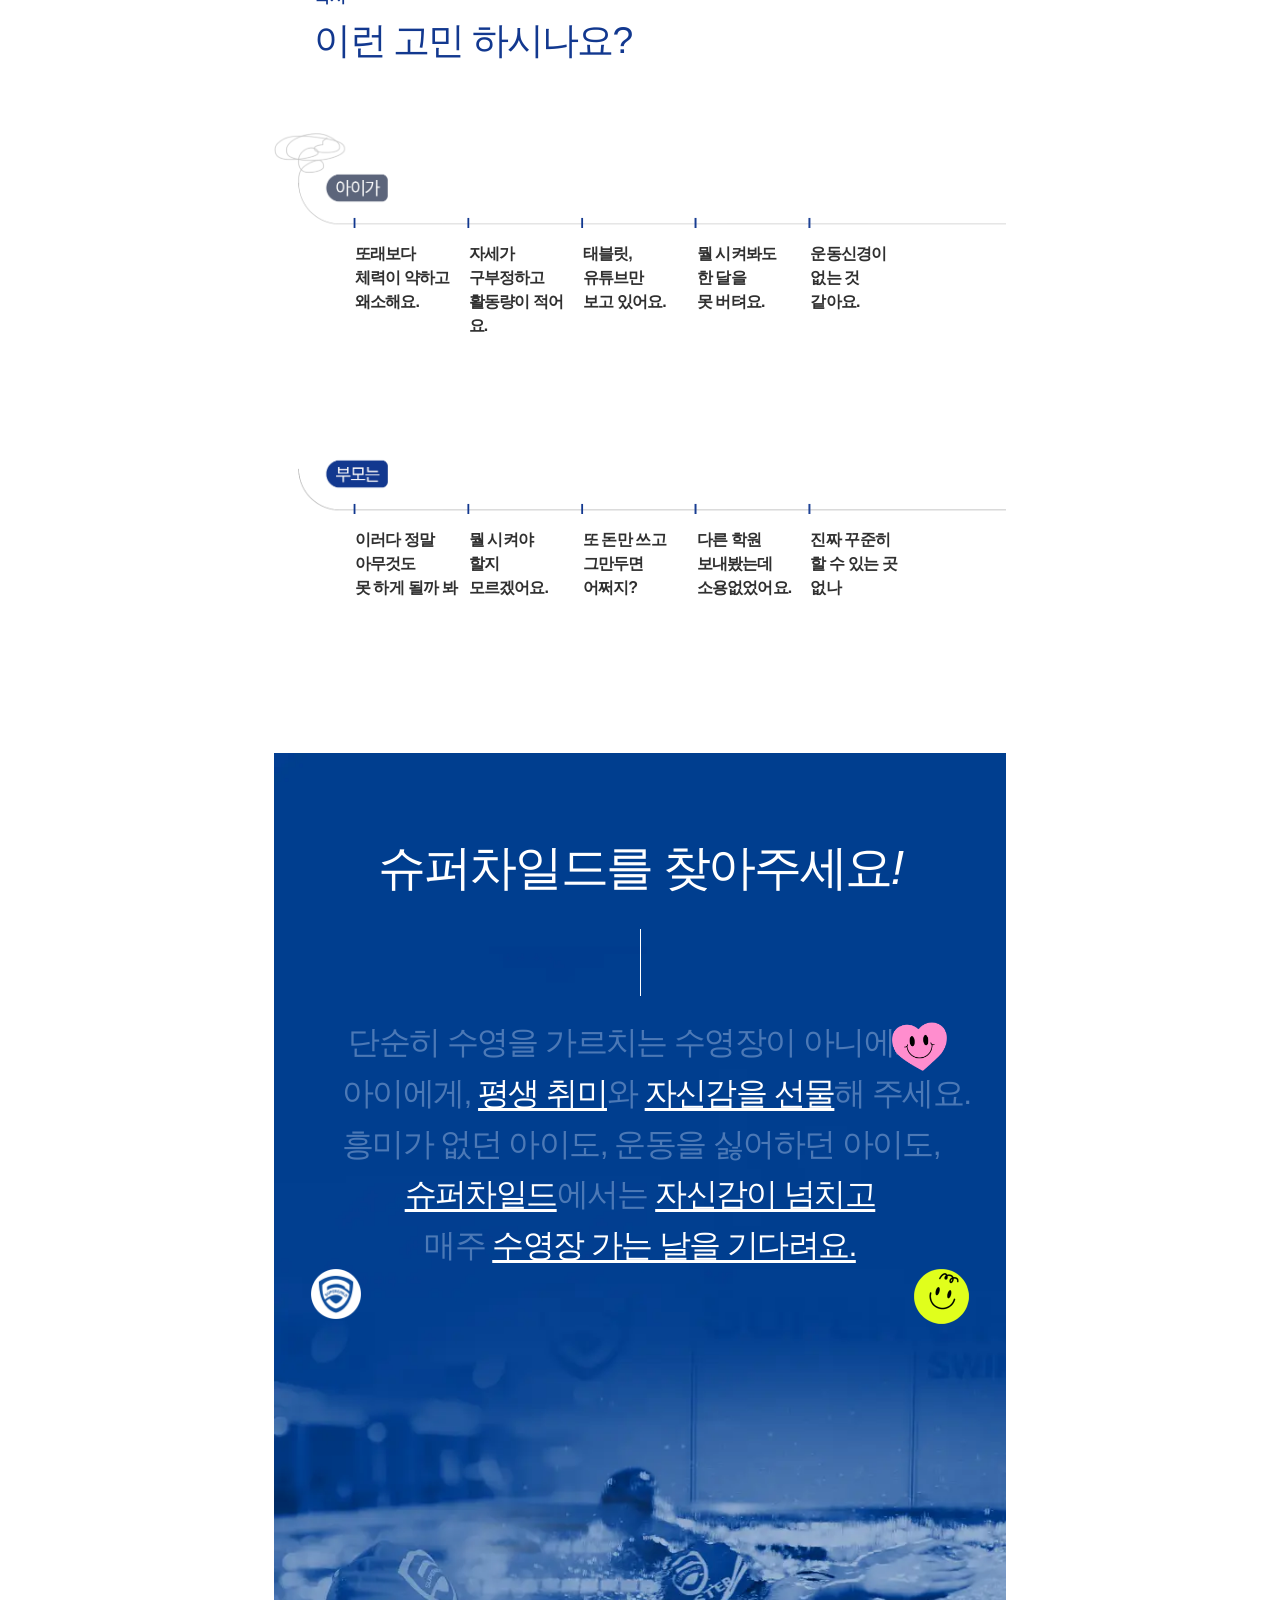
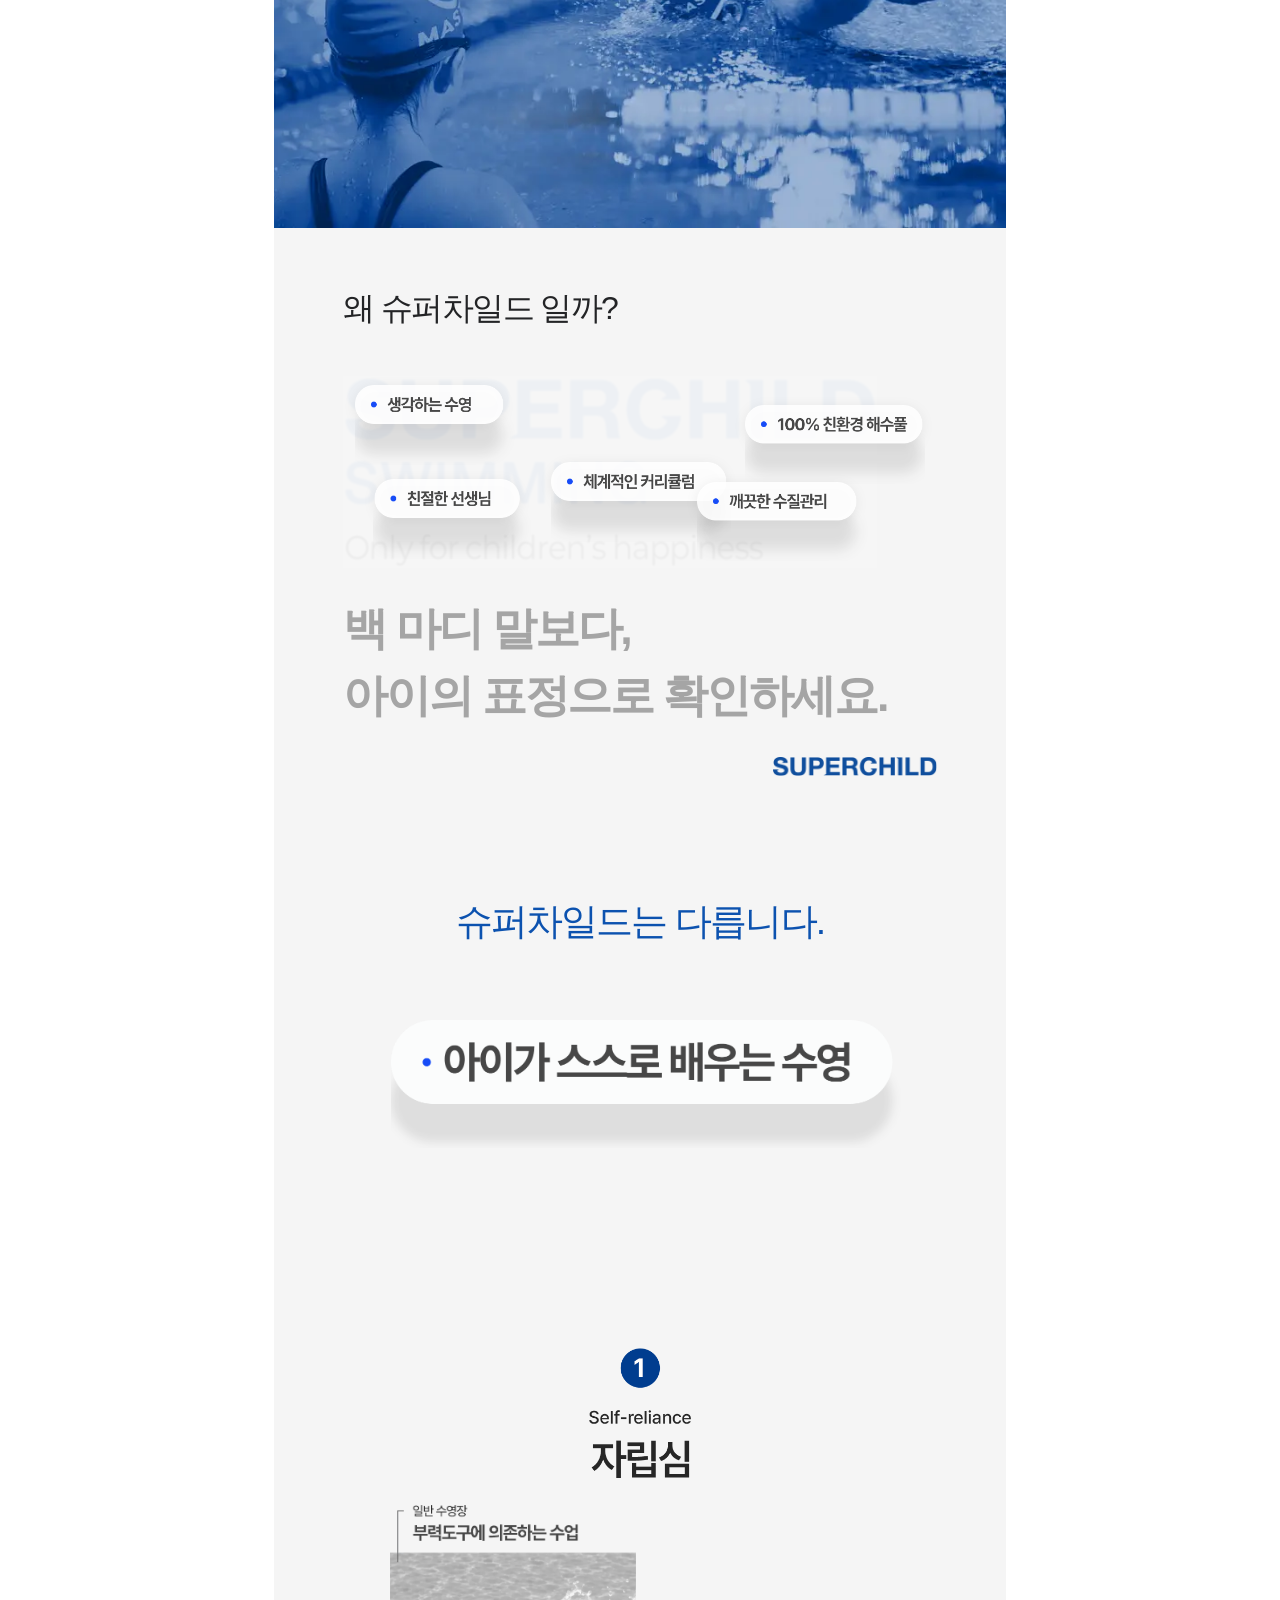
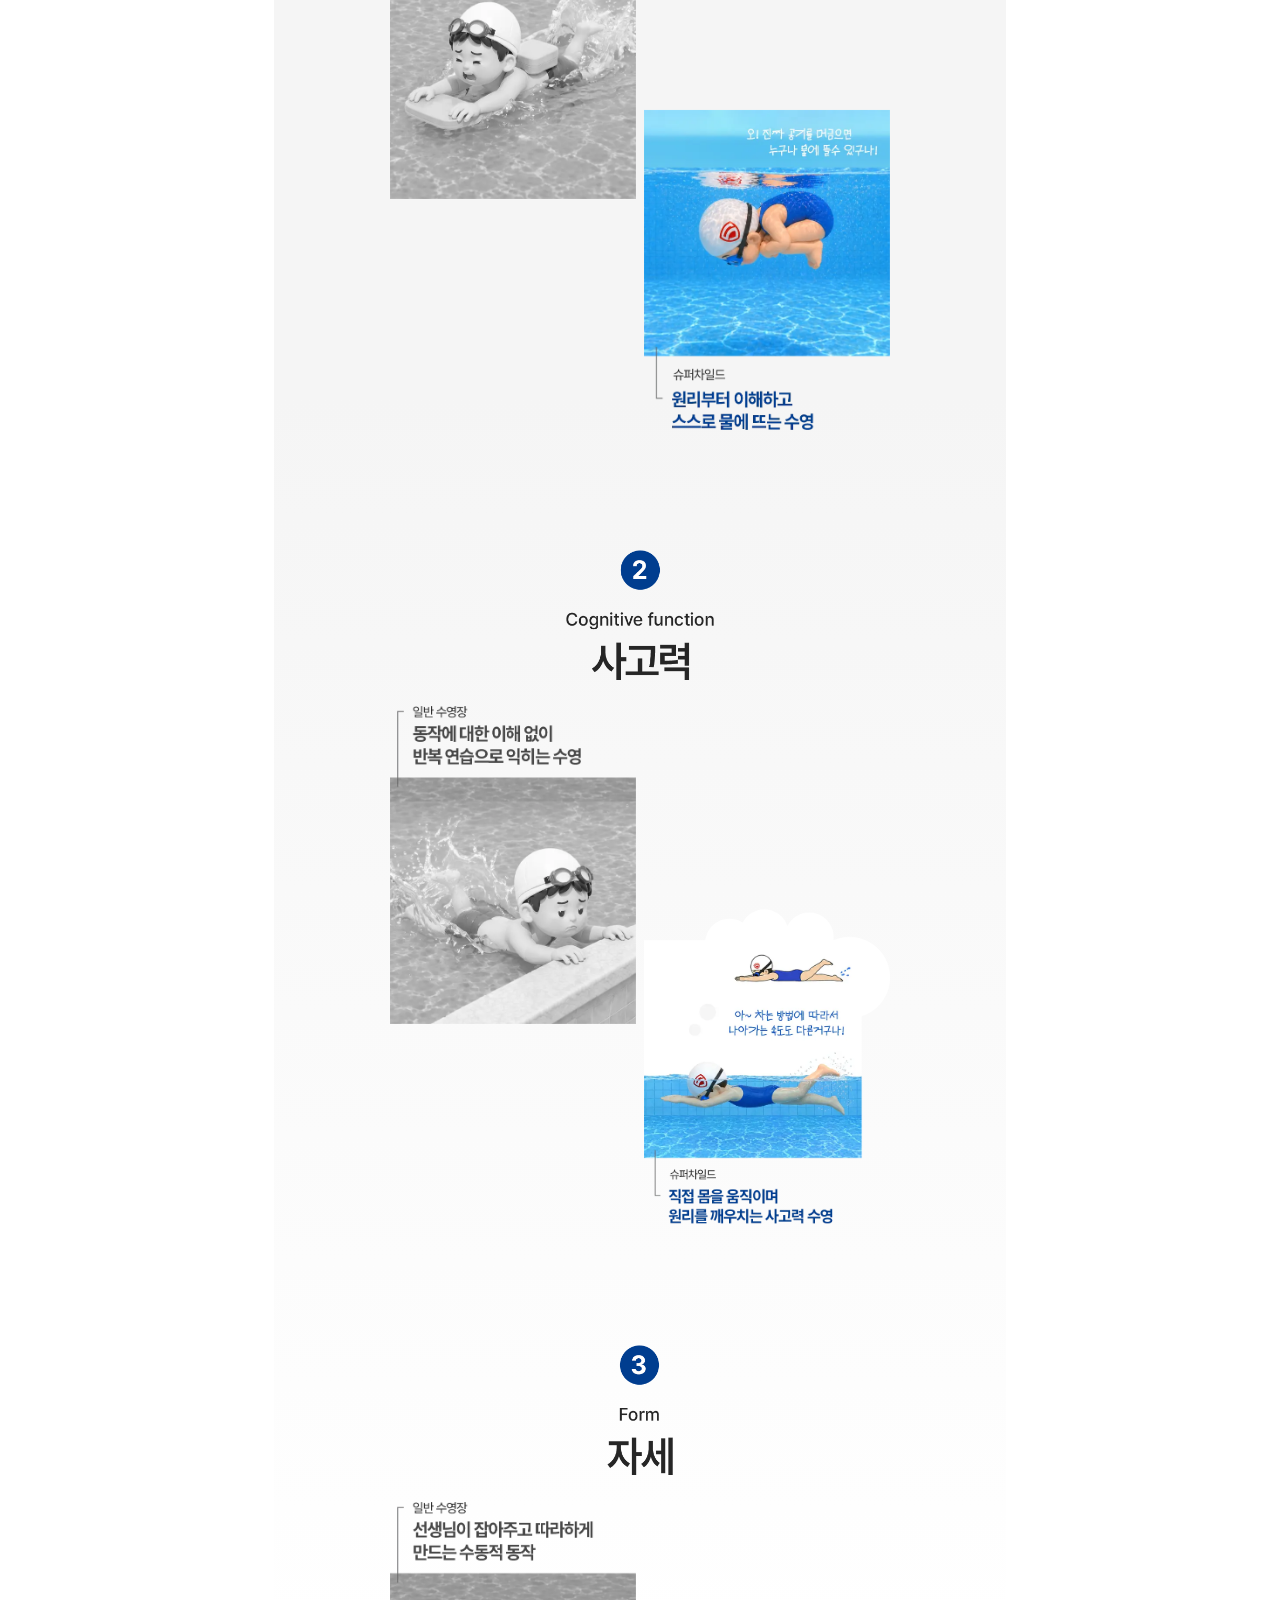
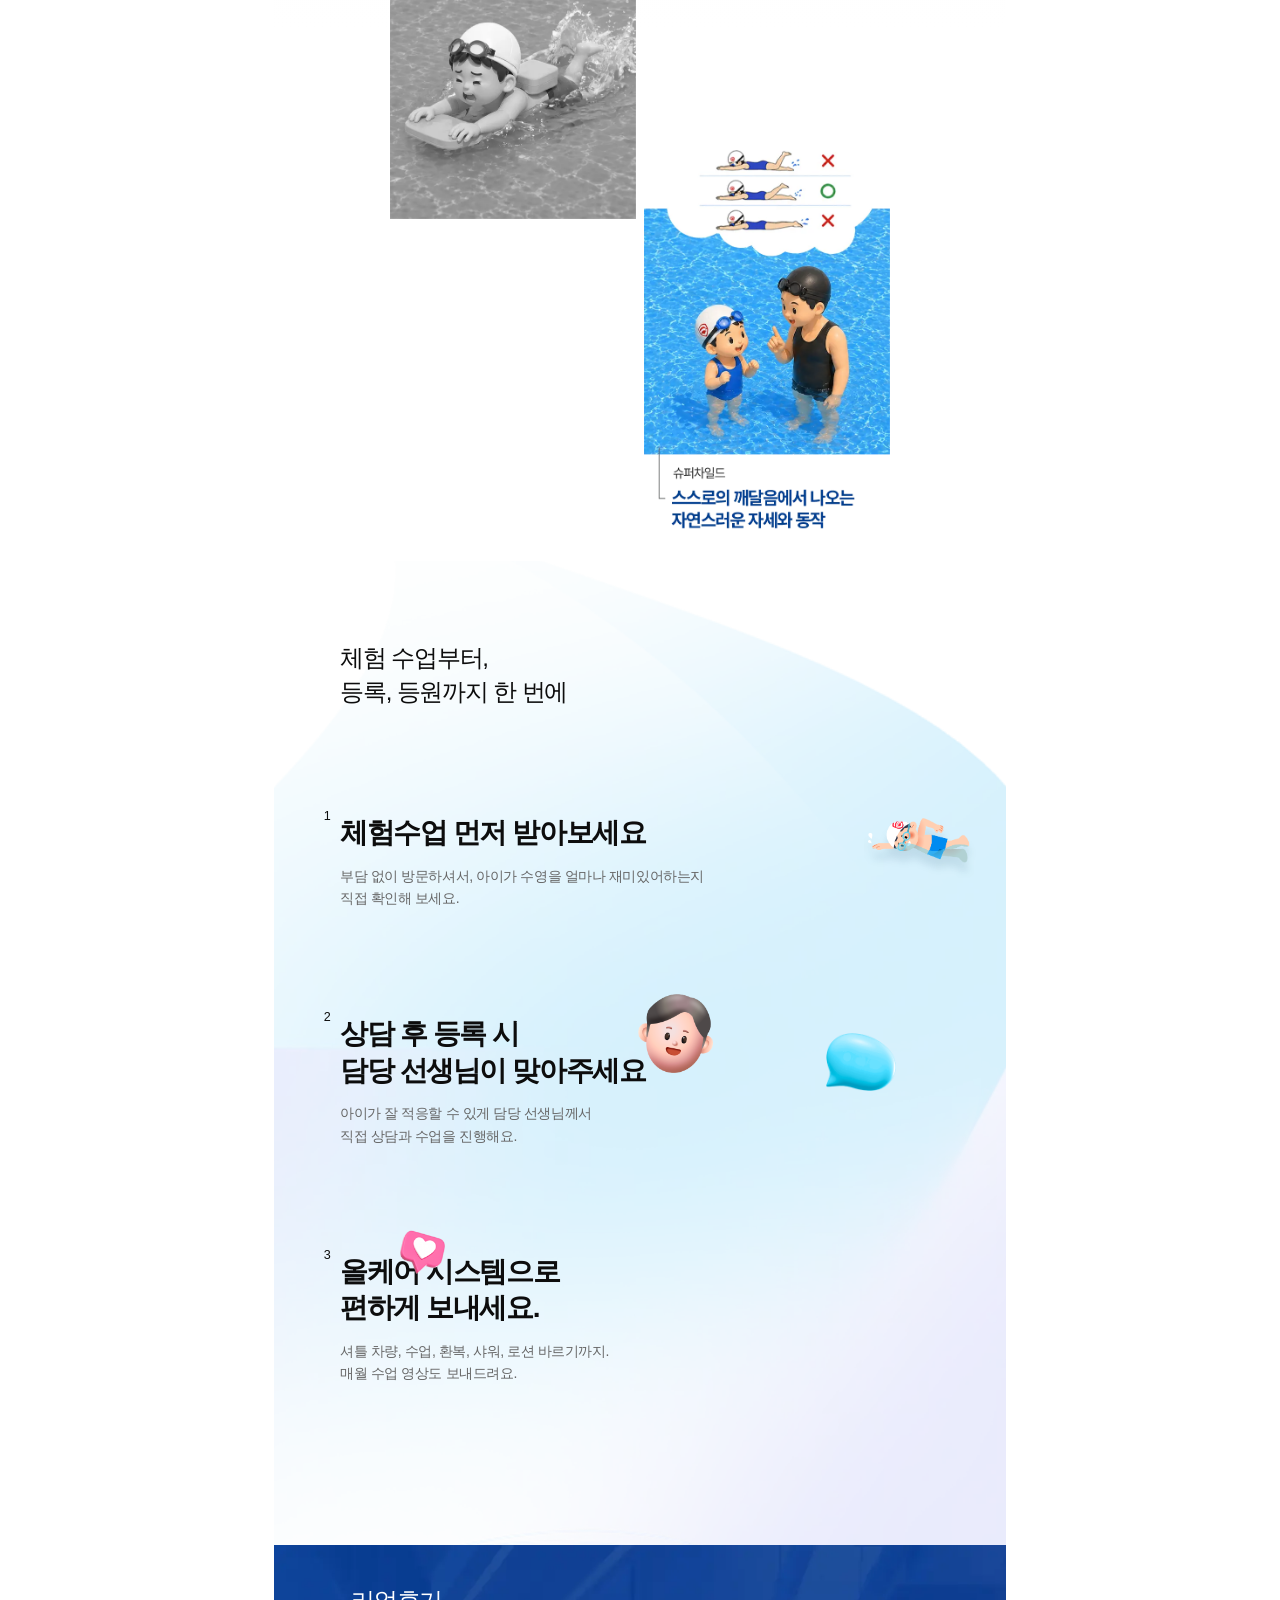
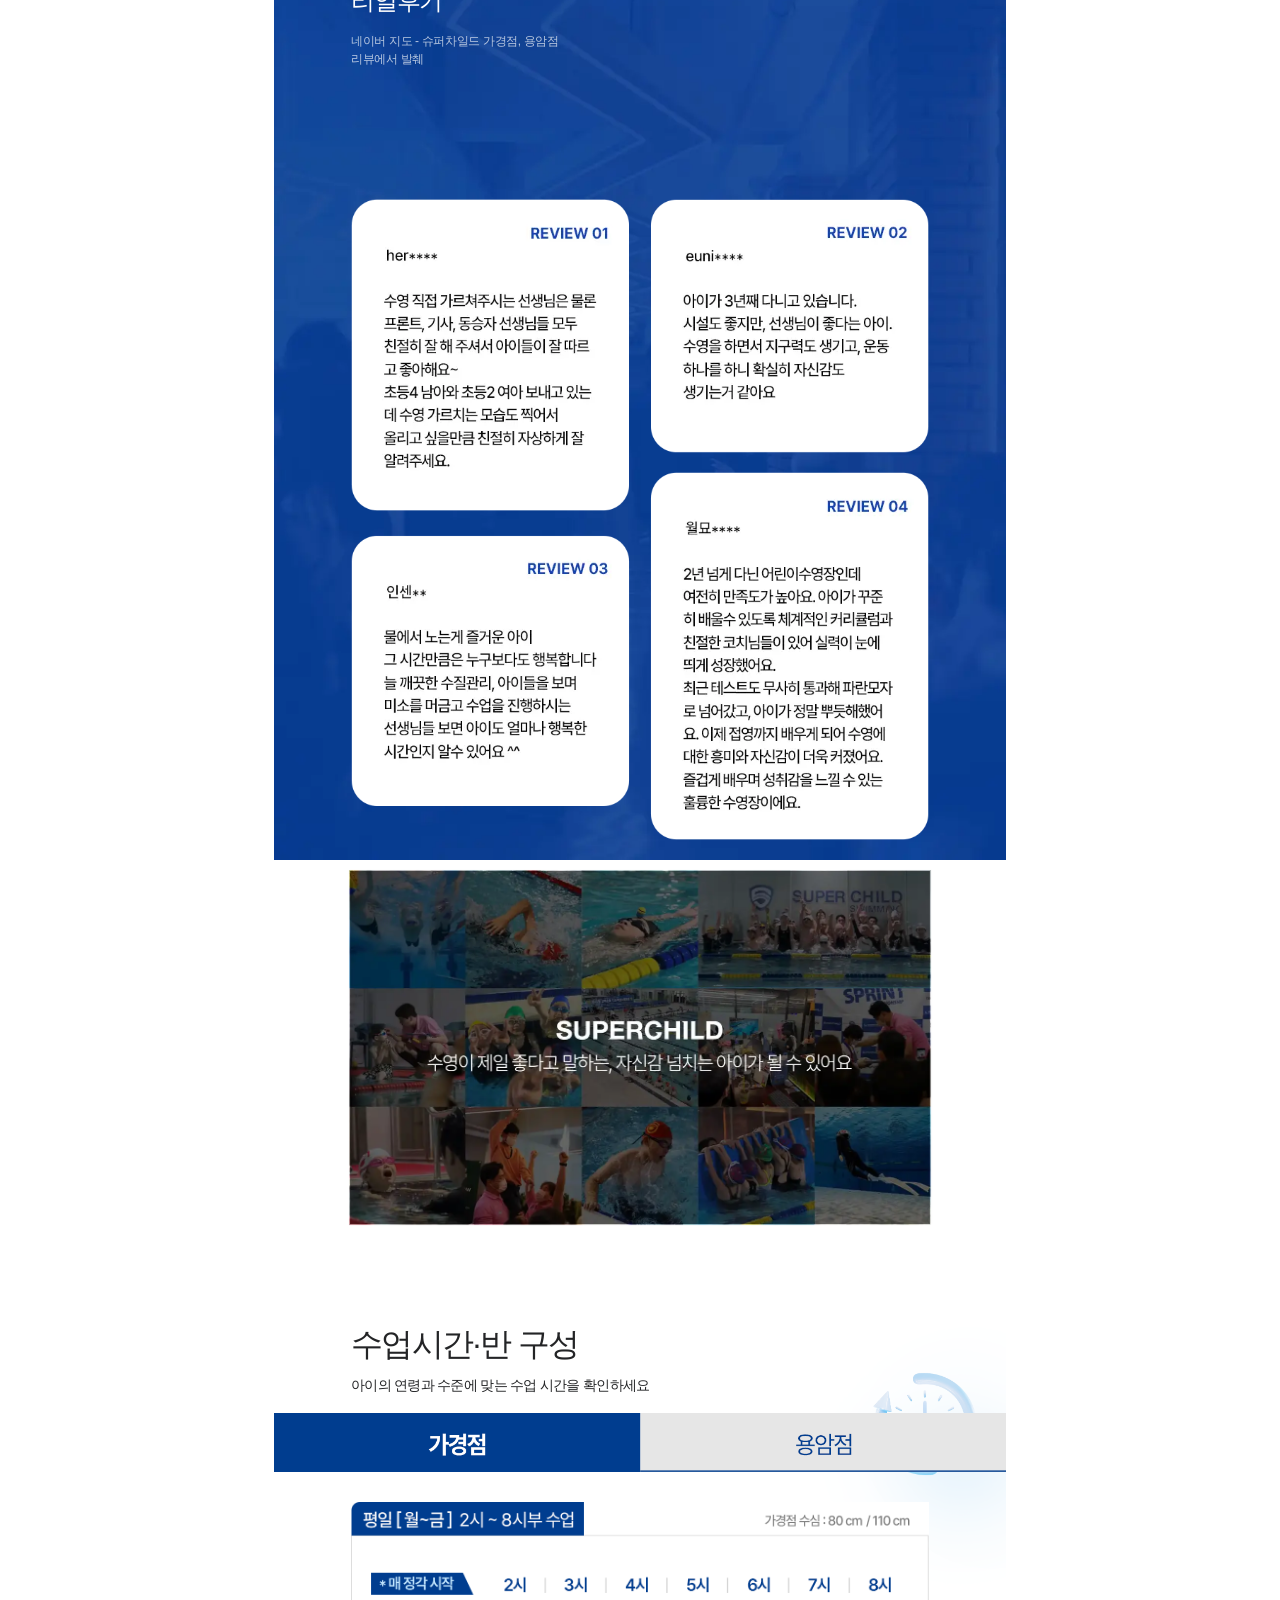
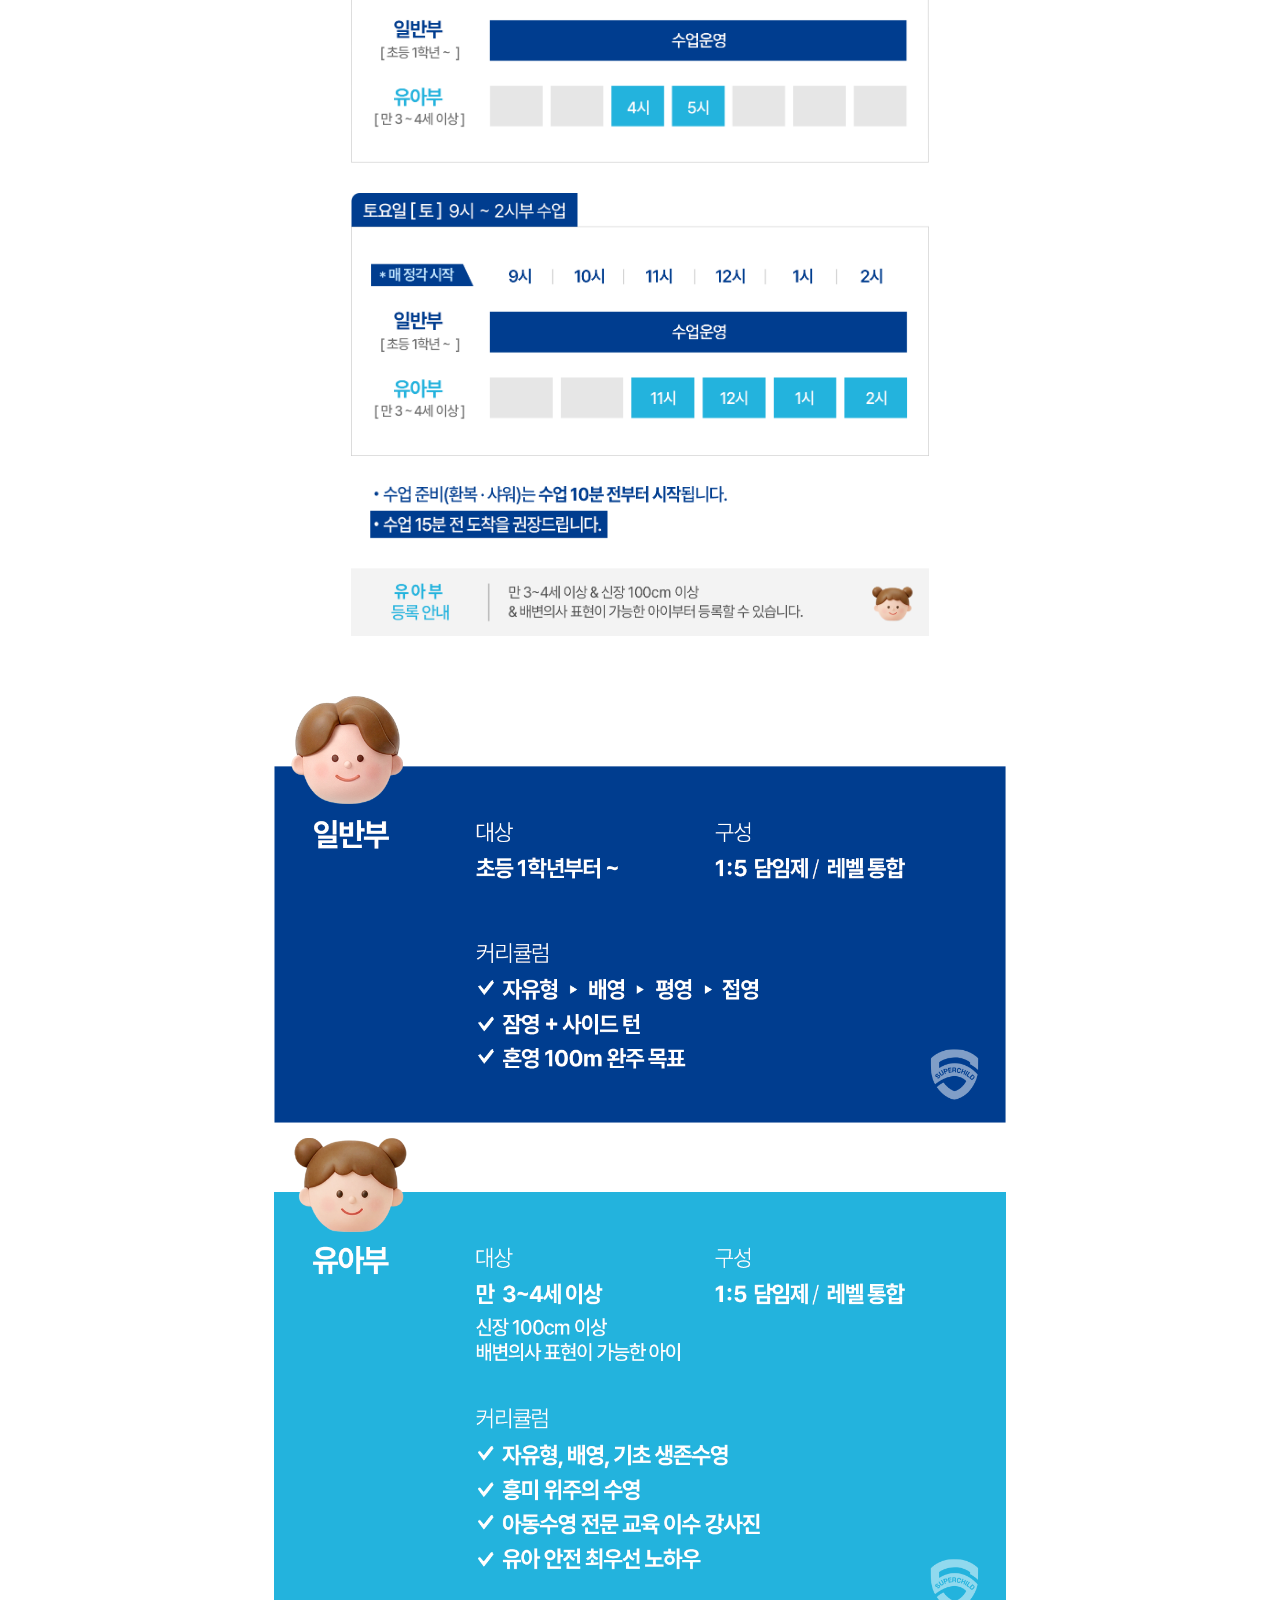
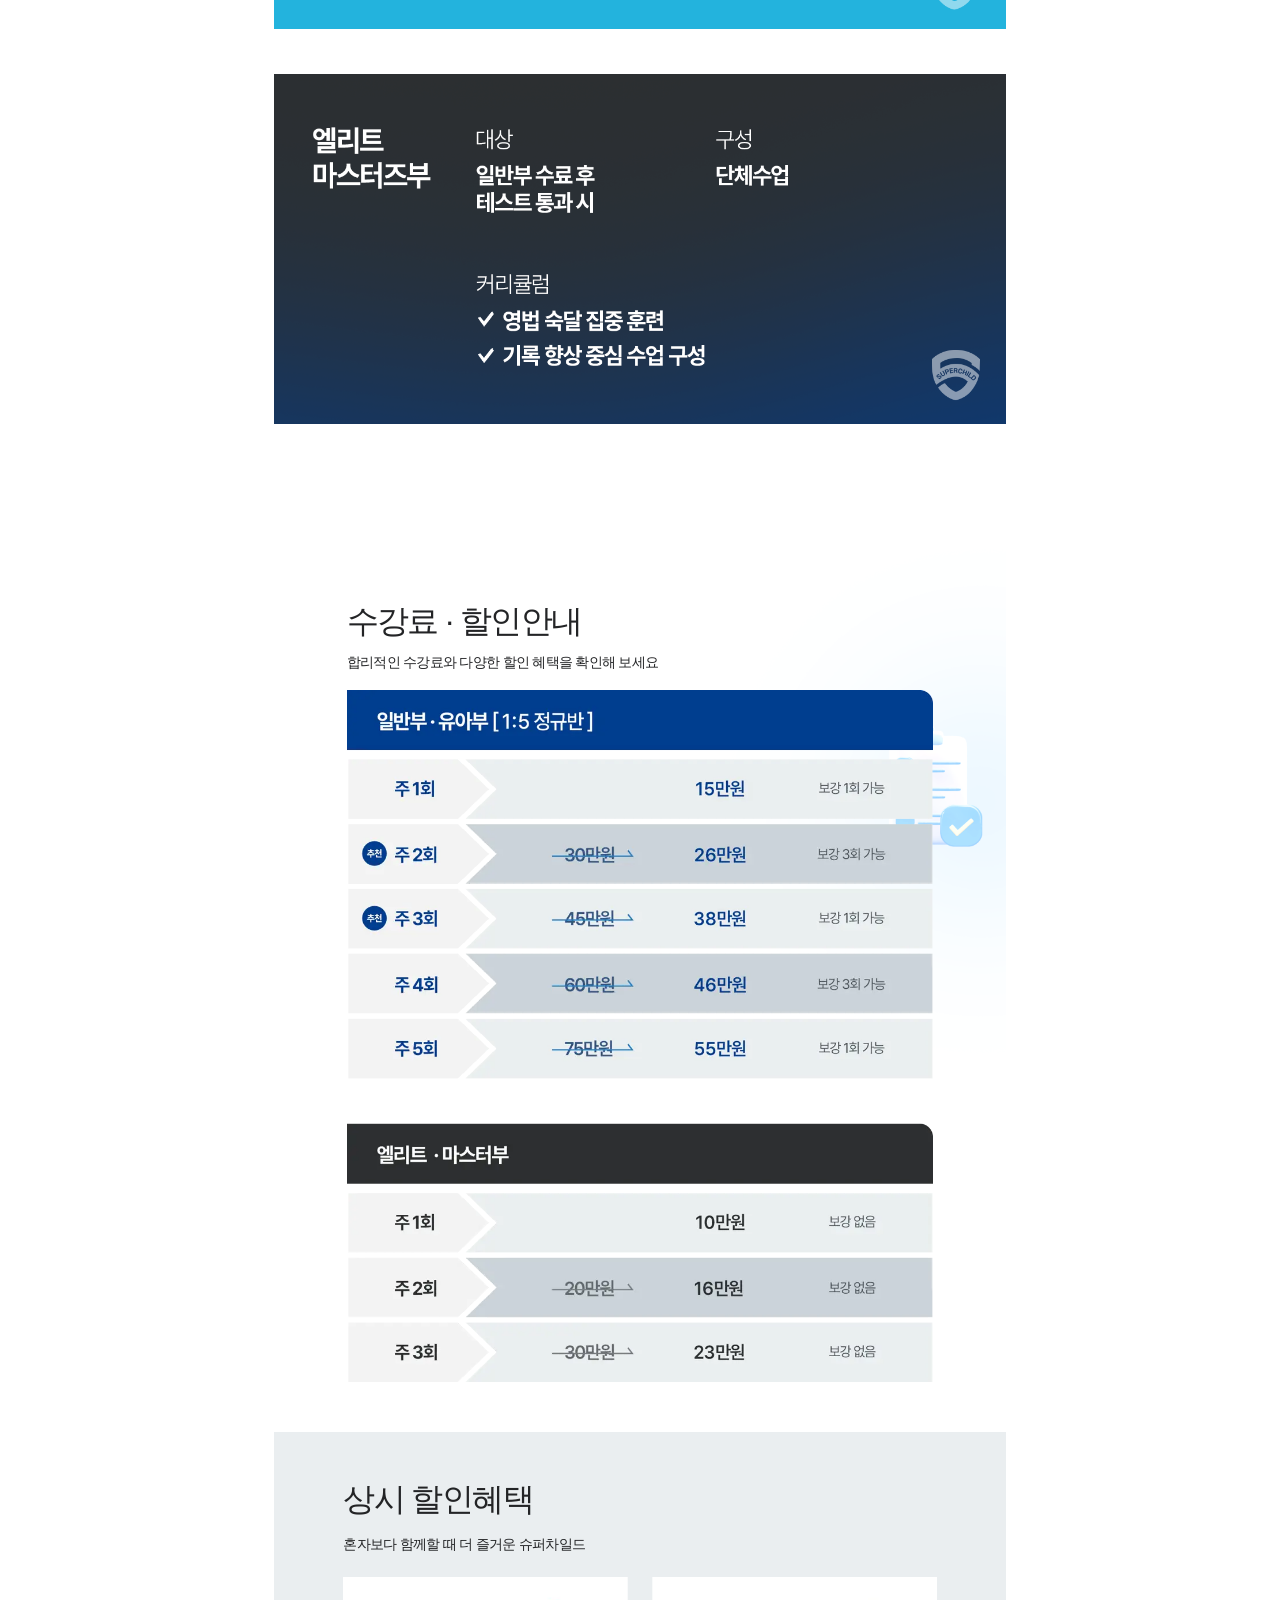
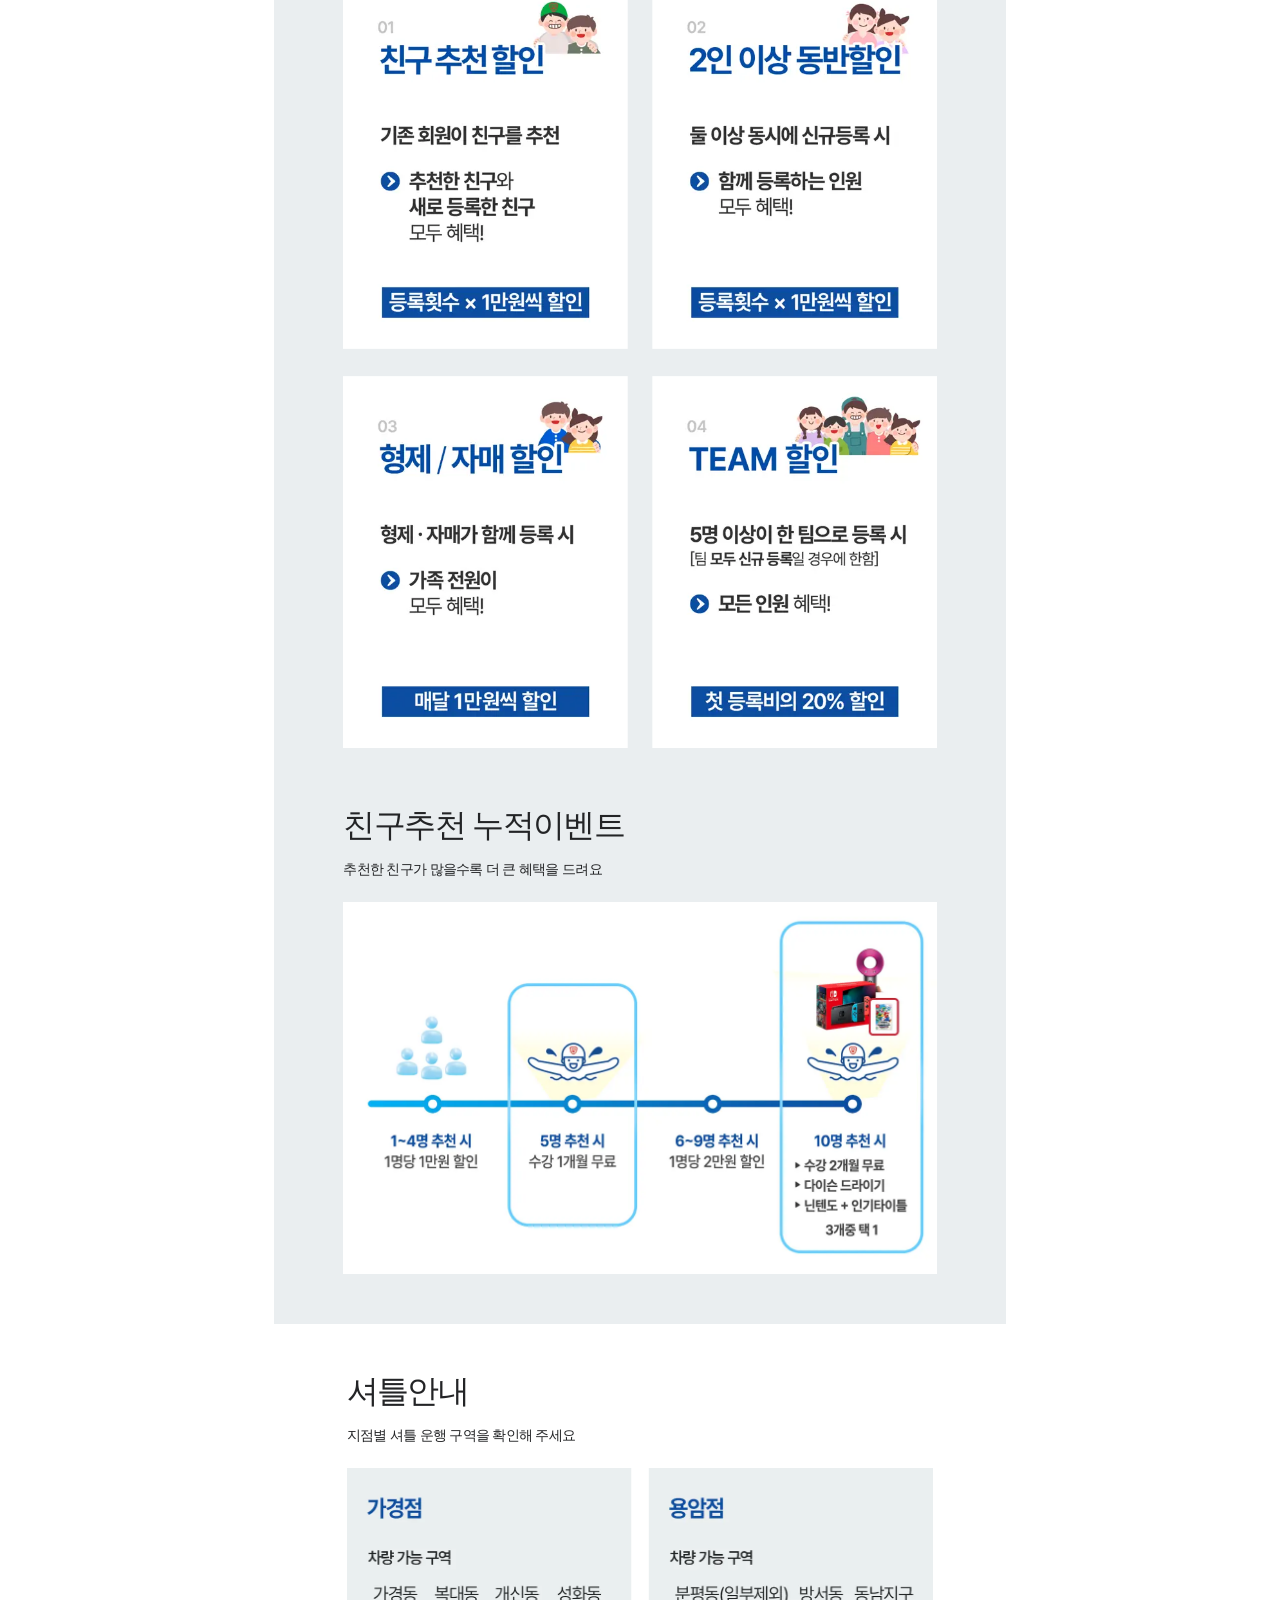
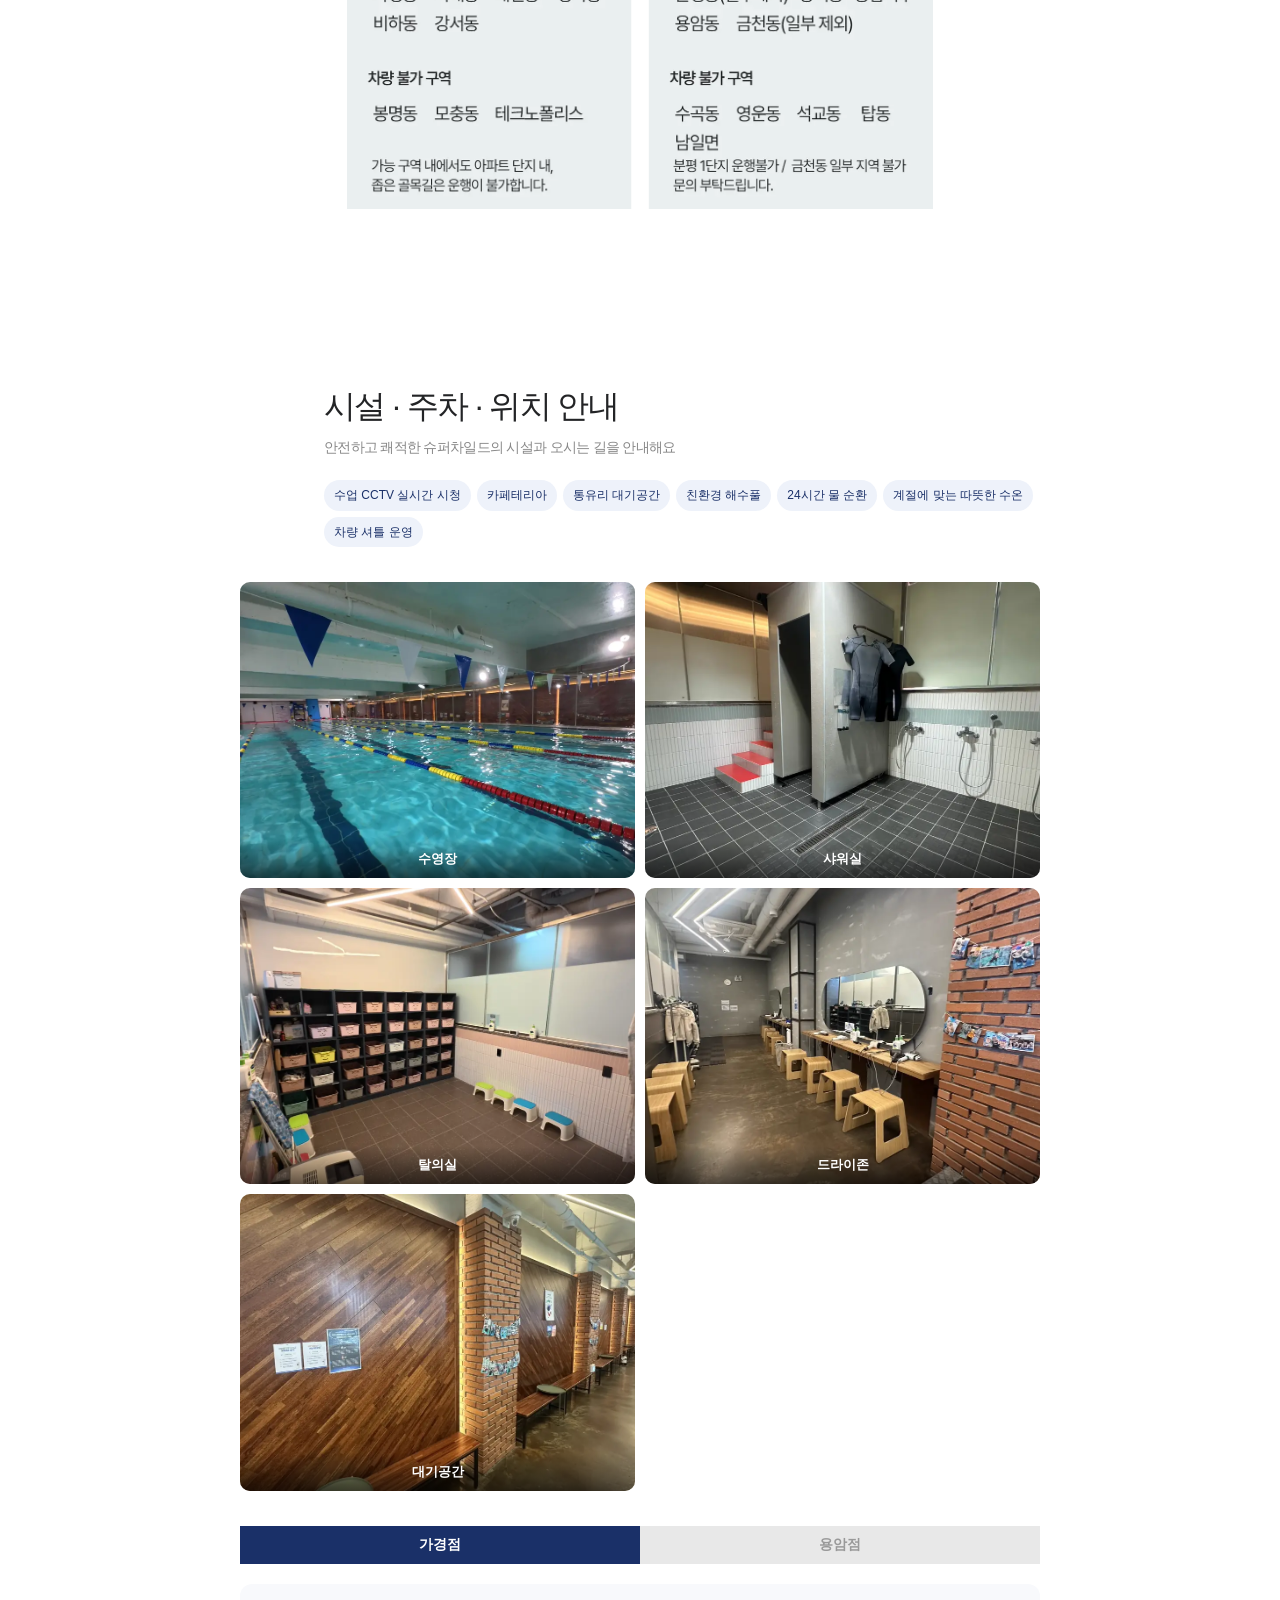
==== commit 92e94629: "파일 리팩토링: 한글폴더→영문, 불필요파일 삭제, WebP 변환, 경로 정리 Co-Authored-By: Claude Opus 4.6 (1M context) <noreply@ant" ====
--- a/index.html
+++ b/index.html
@@ -15,12 +15,12 @@
 <!-- ═══ HERO (MP4 배경) ═══ -->
 <section class="hero" id="hero">
   <video class="hero-video" autoplay muted loop playsinline>
-    <source src="assets/hero/hero 배경.mp4" type="video/mp4">
+    <source src="assets/hero/hero-bg.mp4" type="video/mp4">
   </video>
   <div class="hero-overlay"></div>
 
   <div class="hero-content">
-    <img src="assets/hero/청주 1등 슈퍼차일드 아이에게 자신감을 선물해주세요.png" alt="청주 1등 수영장 슈퍼차일드 - 아이에게 자신감을 선물해 주세요" class="hero-text-img">
+    <img src="assets/hero/hero-text.png" alt="청주 1등 수영장 슈퍼차일드 - 아이에게 자신감을 선물해 주세요" class="hero-text-img">
   </div>
 </section>
 
@@ -61,11 +61,11 @@
             <p class="emp-sub">뭘 해도 금방 싫증내고,<br>꾸준히 하는게 없는 아이</p>
             <p class="emp-sub">이 아이에게 평생 가져갈 취미 하나<br>만들어 줄 수 없을까요?</p>
           </div>
-          <img src="assets/section 1/여자.png" alt="걱정하는 아이" class="emp-char-1">
-          <img src="assets/section 1/남자.png" alt="걱정하는 부모" class="emp-char-2">
+          <img src="assets/s1/woman.png" alt="걱정하는 아이" class="emp-char-1">
+          <img src="assets/s1/man.png" alt="걱정하는 부모" class="emp-char-2">
         </div>
         <div class="emp-logo">
-          <img src="assets/section 1/슈퍼차일드 로고.png" alt="SUPERCHILD">
+          <img src="assets/s1/logo.png" alt="SUPERCHILD">
         </div>
       </div>
 
@@ -74,7 +74,7 @@
         <p class="problem-label">혹시</p>
         <h3>이런 고민 하시나요?</h3>
 
-        <img src="assets/section 2/아이가.png" alt="아이가 걱정되는 부분들" class="worry-strip-img">
+        <img src="assets/s2/child.png" alt="아이가 걱정되는 부분들" class="worry-strip-img">
         <div class="worry-text-row">
           <div class="worry-text-item">또래보다<br>체력이 약하고<br>왜소해요.</div>
           <div class="worry-text-item">자세가<br>구부정하고<br>활동량이 적어요.</div>
@@ -83,7 +83,7 @@
           <div class="worry-text-item">운동신경이<br>없는 것<br>같아요.</div>
         </div>
 
-        <img src="assets/section 2/부모는.png" alt="부모는 걱정되는 부분들" class="worry-strip-img">
+        <img src="assets/s2/parent.png" alt="부모는 걱정되는 부분들" class="worry-strip-img">
         <div class="worry-text-row">
           <div class="worry-text-item">이러다 정말<br>아무것도<br>못 하게 될까 봐</div>
           <div class="worry-text-item">뭘 시켜야<br>할지<br>모르겠어요.</div>
@@ -95,10 +95,10 @@
 
       <!-- 섹션3: 슈퍼차일드를 찾아주세요 -->
       <div class="section3-guide reveal">
-        <img src="assets/section 3/시안01.png" alt="수영장 배경" class="section3-bg">
-        <img src="assets/section 3/플로팅 슈차 뱃지.png" alt="" class="s3-float s3-badge">
-        <img src="assets/section 3/플로팅 하트.png" alt="" class="s3-float s3-heart">
-        <img src="assets/section 3/플로팅 스마일.png" alt="" class="s3-float s3-smile">
+        <img src="assets/s3/bg.webp" alt="수영장 배경" class="section3-bg">
+        <img src="assets/s3/badge.png" alt="" class="s3-float s3-badge">
+        <img src="assets/s3/heart.png" alt="" class="s3-float s3-heart">
+        <img src="assets/s3/smile.png" alt="" class="s3-float s3-smile">
         <div class="section3-content">
           <h3>슈퍼차일드를 찾아주세요<em>!</em></h3>
           <div class="section3-divider"></div>
@@ -114,53 +114,53 @@
       <div class="section4-why reveal">
         <h3>왜 슈퍼차일드 일까?</h3>
         <div class="s4-logo-area">
-          <img src="assets/section 4/bg.png" alt="SUPERCHILD SWIMMING" class="s4-bg">
-          <img src="assets/section 4/생각하는 수영 뱃지.png" alt="생각하는 수영" class="s4-badge s4-b1">
-          <img src="assets/section 4/친환경 해수풀 뱃지.png" alt="100% 친환경 해수풀" class="s4-badge s4-b2">
-          <img src="assets/section 4/체계적인 커리큘럼 뱃지.png" alt="체계적인 커리큘럼" class="s4-badge s4-b3">
-          <img src="assets/section 4/수질관리 뱃지.png" alt="깨끗한 수질관리" class="s4-badge s4-b4">
-          <img src="assets/section 4/친절한 선생님 뱃지.png" alt="친절한 선생님" class="s4-badge s4-b5">
+          <img src="assets/s4/bg.png" alt="SUPERCHILD SWIMMING" class="s4-bg">
+          <img src="assets/s4/badge-swim.png" alt="생각하는 수영" class="s4-badge s4-b1">
+          <img src="assets/s4/badge-pool.png" alt="100% 친환경 해수풀" class="s4-badge s4-b2">
+          <img src="assets/s4/badge-curriculum.png" alt="체계적인 커리큘럼" class="s4-badge s4-b3">
+          <img src="assets/s4/badge-water.png" alt="깨끗한 수질관리" class="s4-badge s4-b4">
+          <img src="assets/s4/badge-teacher.png" alt="친절한 선생님" class="s4-badge s4-b5">
         </div>
         <p class="s4-bottom-text">백 마디 말보다,<br>아이의 표정으로 확인하세요.</p>
         <div class="s4-logo">
-          <img src="assets/section 1/슈퍼차일드 로고.png" alt="SUPERCHILD">
+          <img src="assets/s1/logo.png" alt="SUPERCHILD">
         </div>
         <h4 class="s4-diff-title">슈퍼차일드는 다릅니다.</h4>
-        <img src="assets/section 4/아이가 스스로 배우는 수영.png" alt="아이가 스스로 배우는 수영" class="s4-learn-img">
+        <img src="assets/s4/self-learn.png" alt="아이가 스스로 배우는 수영" class="s4-learn-img">
 
         <!-- 자립심 비교 -->
         <div class="s4-compare reveal">
-          <img src="assets/section 4/자립심.png" alt="1 Self-reliance 자립심" class="s4-compare-title">
+          <img src="assets/s4/self-reliance.png" alt="1 Self-reliance 자립심" class="s4-compare-title">
           <div class="s4-compare-row">
-            <img src="assets/section 4/부력도구에 의존하는.png" alt="일반 수영장 - 부력도구에 의존하는 수업" class="s4-compare-img">
-            <img src="assets/section 4/부력도구.png" alt="슈퍼차일드 - 스스로 물에 뜨는 수영" class="s4-compare-img">
+            <img src="assets/s4/compare-general.webp" alt="일반 수영장 - 부력도구에 의존하는 수업" class="s4-compare-img">
+            <img src="assets/s4/compare-sc.webp" alt="슈퍼차일드 - 스스로 물에 뜨는 수영" class="s4-compare-img">
           </div>
         </div>
 
         <!-- 사고력 비교 -->
         <div class="s4-compare reveal">
-          <img src="assets/section 4/사고력.png" alt="2 Cognitive function 사고력" class="s4-compare-title">
+          <img src="assets/s4/cognitive.png" alt="2 Cognitive function 사고력" class="s4-compare-title">
           <div class="s4-compare-row">
-            <img src="assets/section 4/사고력 일반.png" alt="일반 수영장" class="s4-compare-img">
-            <img src="assets/section 4/사고력 슈차.png" alt="슈퍼차일드" class="s4-compare-img">
+            <img src="assets/s4/cognitive-general.webp" alt="일반 수영장" class="s4-compare-img">
+            <img src="assets/s4/cognitive-sc.webp" alt="슈퍼차일드" class="s4-compare-img">
           </div>
         </div>
 
         <!-- 자세 비교 -->
         <div class="s4-compare reveal">
-          <img src="assets/section 4/자세.png" alt="3 자세" class="s4-compare-title">
+          <img src="assets/s4/posture.png" alt="3 자세" class="s4-compare-title">
           <div class="s4-compare-row">
-            <img src="assets/section 4/자세 일반.png" alt="일반 수영장" class="s4-compare-img">
-            <img src="assets/section 4/자세 슈차.png" alt="슈퍼차일드" class="s4-compare-img">
+            <img src="assets/s4/posture-general.webp" alt="일반 수영장" class="s4-compare-img">
+            <img src="assets/s4/posture-sc.webp" alt="슈퍼차일드" class="s4-compare-img">
           </div>
         </div>
       </div>
 
       <!-- 섹션5: 체험 수업부터 -->
       <div class="section5-steps reveal">
-        <img src="assets/section 5/수영애기.png" alt="" class="s5-deco s5-deco-baby">
-        <img src="assets/section 5/말풍선.png" alt="" class="s5-deco s5-deco-bubble">
-        <img src="assets/section 5/남자머리.png" alt="" class="s5-deco s5-deco-boy">
+        <img src="assets/s5/baby.png" alt="" class="s5-deco s5-deco-baby">
+        <img src="assets/s5/bubble.png" alt="" class="s5-deco s5-deco-bubble">
+        <img src="assets/s5/boy.png" alt="" class="s5-deco s5-deco-boy">
         <h3 class="s5-title">체험 수업부터,<br>등록, 등원까지 한 번에</h3>
 
         <div class="s5-step">
@@ -175,62 +175,62 @@
 
         <div class="s5-step" style="position:relative;">
           <h4 class="s5-step-title"><span class="s5-num">3</span>올케어 시스템으로<br>편하게 보내세요.</h4>
-          <img src="assets/section 5/하투.png" alt="" class="s5-deco s5-deco-heart">
+          <img src="assets/s5/heart.png" alt="" class="s5-deco s5-deco-heart">
           <p class="s5-step-desc">셔틀 차량, 수업, 환복, 샤워, 로션 바르기까지.<br>매월 수업 영상도 보내드려요.</p>
         </div>
       </div>
 
       <!-- 섹션6 -->
       <div class="section6 reveal">
-        <img src="assets/section 6/제목 없음-1.png" alt="" class="s6-img">
+        <img src="assets/s6/bg.webp" alt="" class="s6-img">
         <div class="s6-overlay">
           <div class="s6-text">
             <h3 class="s6-title">리얼후기</h3>
             <p class="s6-desc">네이버 지도 - 슈퍼차일드 가경점, 용암점<br>리뷰에서 발췌</p>
           </div>
-          <img src="assets/section 6/학부모 후기.png" alt="학부모 리얼후기" class="s6-review-img">
+          <img src="assets/s6/reviews.webp" alt="학부모 리얼후기" class="s6-review-img">
         </div>
       </div>
 
       <div class="s6-confidence">
-        <img src="assets/section 6/자신감넘치는아이.png" alt="수영이 제일 좋다고 말하는, 자신감 넘치는 아이가 될 수 있어요" class="s6-confidence-img">
+        <img src="assets/s6/confidence.webp" alt="수영이 제일 좋다고 말하는, 자신감 넘치는 아이가 될 수 있어요" class="s6-confidence-img">
       </div>
 
       <!-- 섹션7: 수업시간·반 구성 -->
       <div class="section7 reveal" id="schedule">
-        <img src="assets/새 폴더/시계.png" alt="" class="s7-clock">
+        <img src="assets/s7/clock.png" alt="" class="s7-clock">
         <div class="s7-header">
           <h3 class="s7-title">수업시간·반 구성</h3>
           <p class="s7-desc">아이의 연령과 수준에 맞는 수업 시간을 확인하세요</p>
         </div>
         <div class="s7-tabs" id="s7-tabs">
-          <img src="assets/새 폴더/btn_ga_active.png" alt="가경점" class="s7-tab-btn" id="s7-btn-left" onclick="switchS7('ga')">
-          <img src="assets/새 폴더/btn_ga_inactive.png" alt="용암점" class="s7-tab-btn" id="s7-btn-right" onclick="switchS7('yo')">
+          <img src="assets/s7/btn-ga-on.png" alt="가경점" class="s7-tab-btn" id="s7-btn-left" onclick="switchS7('ga')">
+          <img src="assets/s7/btn-ga-off.png" alt="용암점" class="s7-tab-btn" id="s7-btn-right" onclick="switchS7('yo')">
         </div>
         <div class="s7-panel active" id="s7-panel-ga">
-          <img src="assets/새 폴더/가경점 평일.png" alt="가경점 평일" class="s7-img">
-          <img src="assets/새 폴더/가경점 토요일.png" alt="가경점 토요일" class="s7-img">
+          <img src="assets/s7/ga-weekday.png" alt="가경점 평일" class="s7-img">
+          <img src="assets/s7/ga-weekend.png" alt="가경점 토요일" class="s7-img">
         </div>
         <div class="s7-panel" id="s7-panel-yo">
-          <img src="assets/새 폴더/용암점 평일.png" alt="용암점 평일" class="s7-img">
-          <img src="assets/새 폴더/용암점 토요일.png" alt="용암점 토요일" class="s7-img">
-        </div>
-        <img src="assets/새 폴더/안내 및 유아부.png" alt="안내 및 유아부 등록" class="s7-img">
+          <img src="assets/s7/yo-weekday.png" alt="용암점 평일" class="s7-img">
+          <img src="assets/s7/yo-weekend.png" alt="용암점 토요일" class="s7-img">
+        </div>
+        <img src="assets/s7/info.png" alt="안내 및 유아부 등록" class="s7-img">
         <div class="s7-classes">
-          <img src="assets/section 7/일반부.png" alt="일반부" class="s7-class-img">
-          <img src="assets/section 7/유아부.png" alt="유아부" class="s7-class-img">
-          <img src="assets/section 7/엘마부.png" alt="엘리트/마스터즈부" class="s7-class-img">
+          <img src="assets/s7/general.png" alt="일반부" class="s7-class-img">
+          <img src="assets/s7/infant.png" alt="유아부" class="s7-class-img">
+          <img src="assets/s7/elite.png" alt="엘리트/마스터즈부" class="s7-class-img">
         </div>
       </div>
 
       <!-- 섹션8: 수강료 -->
       <div class="section8 reveal" id="pricing">
-        <div class="s8-bg"><img src="assets/section 8/계산서.png" alt=""></div>
+        <div class="s8-bg"><img src="assets/s8/receipt.png" alt=""></div>
         <div class="s8-header">
           <h3 class="s8-title">수강료 · 할인안내</h3>
           <p class="s8-desc">합리적인 수강료와 다양한 할인 혜택을 확인해 보세요</p>
         </div>
-        <img src="assets/section 8/가격표.png" alt="수강료 안내" class="s8-img">
+        <img src="assets/s8/pricing.webp" alt="수강료 안내" class="s8-img">
       </div>
 
       <!-- 섹션9: 친구추천 이벤트 -->
@@ -238,12 +238,12 @@
         <div class="s9-block">
           <h3 class="s9-title">상시 할인혜택</h3>
           <p class="s9-desc">혼자보다 함께할 때 더 즐거운 슈퍼차일드</p>
-          <img src="assets/section 8/할인 이벤트.png" alt="상시 할인혜택" class="s9-img">
+          <img src="assets/s8/discount.webp" alt="상시 할인혜택" class="s9-img">
         </div>
         <div class="s9-block">
           <h3 class="s9-title">친구추천 누적이벤트</h3>
           <p class="s9-desc">추천한 친구가 많을수록 더 큰 혜택을 드려요</p>
-          <img src="assets/section 8/스탬프이벤트.png" alt="친구추천 누적이벤트" class="s9-img">
+          <img src="assets/s8/stamp.webp" alt="친구추천 누적이벤트" class="s9-img">
         </div>
       </div>
 
@@ -251,7 +251,7 @@
       <div class="section10 reveal" id="transport">
         <h3 class="s10-title">셔틀안내</h3>
         <p class="s10-desc">지점별 셔틀 운행 구역을 확인해 주세요</p>
-        <img src="assets/section 9/차량 승하차.png" alt="차량 승하차 위치" class="s10-img">
+        <img src="assets/s9/shuttle.webp" alt="차량 승하차 위치" class="s10-img">
       </div>
 
     </div>
@@ -284,10 +284,23 @@
         <div class="sf-card"><img src="images/facility/ga/dry.webp" alt="드라이존"><span>드라이존</span></div>
         <div class="sf-card"><img src="images/facility/ga/lobby.webp" alt="대기공간"><span>대기공간</span></div>
       </div>
-      <div class="sf-tabs">
-        <button class="sf-tab active" onclick="switchFacility('ga', this)">가경점</button>
-        <button class="sf-tab" onclick="switchFacility('yo', this)">용암점</button>
-      </div>
+    </div>
+    <div class="sf-panel" id="sf-yo">
+      <div class="sf-grid">
+        <div class="sf-card"><img src="images/facility/yo/pool.webp" alt="수영장"><span>수영장</span></div>
+        <div class="sf-card"><img src="images/facility/yo/shower.webp" alt="샤워실"><span>샤워실</span></div>
+        <div class="sf-card"><img src="images/facility/yo/locker.webp" alt="탈의실"><span>탈의실</span></div>
+        <div class="sf-card"><img src="images/facility/yo/dry.webp" alt="드라이존"><span>드라이존</span></div>
+        <div class="sf-card"><img src="images/facility/yo/lobby.webp" alt="대기공간"><span>대기공간</span></div>
+      </div>
+    </div>
+
+    <div class="sf-tabs">
+      <button class="sf-tab active" onclick="switchFacility('ga', this)">가경점</button>
+      <button class="sf-tab" onclick="switchFacility('yo', this)">용암점</button>
+    </div>
+
+    <div class="sf-info-panel active" id="sf-info-ga">
       <div class="sf-info">
         <div class="sf-info-block">
           <h4>오시는 길</h4>
@@ -304,21 +317,13 @@
       </div>
     </div>
 
-    <!-- 용암점 -->
-    <div class="sf-panel" id="sf-yo">
-      <div class="sf-grid">
-        <div class="sf-card"><img src="images/facility/yo/pool.webp" alt="수영장"><span>수영장</span></div>
-        <div class="sf-card"><img src="images/facility/yo/shower.webp" alt="샤워실"><span>샤워실</span></div>
-        <div class="sf-card"><img src="images/facility/yo/locker.webp" alt="탈의실"><span>탈의실</span></div>
-        <div class="sf-card"><img src="images/facility/yo/dry.webp" alt="드라이존"><span>드라이존</span></div>
-        <div class="sf-card"><img src="images/facility/yo/lobby.webp" alt="대기공간"><span>대기공간</span></div>
-      </div>
+    <div class="sf-info-panel" id="sf-info-yo">
       <div class="sf-info">
         <div class="sf-info-block">
           <h4>오시는 길</h4>
           <p>충북 청주시 상당구 원봉로<br>소라아파트 상가 지하 1층</p>
-          <p> 043-288-2016</p>
-          <p> 평일 14:00~21:00 · 토 13:00~15:00</p>
+          <p>043-288-2016</p>
+          <p>평일 14:00~21:00 · 토 13:00~15:00</p>
           <a href="https://naver.me/5vc8CjoA" target="_blank" class="sf-map-btn">네이버 지도로 보기</a>
         </div>
         <div class="sf-info-block">
--- a/css/styles.css
+++ b/css/styles.css
@@ -291,7 +291,7 @@
 
 /* about 섹션 */
 #about { padding-left: 0; padding-right: 0; overflow: hidden; }
-#about .section-inner { max-width: 800px; margin: 0 auto; padding: 0 5.5%; }
+#about .section-inner { max-width: 800px; margin: 0 auto; padding: 0 5.5% 0 5.5%; }
 
 /* empathy v2 */
 .story-empathy-v2 {
@@ -792,7 +792,7 @@
 .section5-steps {
   padding: 60pt 10% 40pt;
   margin: 0 -5.5%;
-  background: url('../assets/section 5/bg.png') no-repeat center top;
+  background: url('../assets/s5/bg.webp') no-repeat center top;
   background-size: cover;
   overflow: visible;
   box-shadow: none;
@@ -930,12 +930,13 @@
   z-index: 2;
 }
 .s6-text {
-  padding: 8% 10.5%;
+  padding: 5% 10.5%;
 }
 .s6-title {
   font-family: 'Pretendard Variable', 'Pretendard', sans-serif;
   font-weight: 400;
   font-size: 9vw;
+  margin-bottom: 3px;
   color: #fff;
   letter-spacing: -0.05em;
   margin-bottom: 10px;
@@ -951,14 +952,15 @@
 
 .s6-review-img {
   position: absolute;
-  right: 3%;
-  bottom: 5%;
-  width: 55%;
+  left: 10.5%;
+  right: 10.5%;
+  bottom: 20px;
+  width: 79%;
 }
 
 /* 섹션7: 수업시간·반 구성 */
 .section7 {
-  padding: 40px 0 80px;
+  padding: 40px 0 50px;
   background: #fff;
   margin: 0 -5.5%;
   position: relative;
@@ -973,11 +975,138 @@
   pointer-events: none;
 }
 .s7-header {
-  padding: 0 5.5% 20px;
+  padding: 0 10.5% 15px;
   position: relative;
   z-index: 1;
 }
 .s7-title {
+  font-family: 'Pretendard Variable', 'Pretendard', sans-serif;
+  font-weight: 400;
+  font-size: 9vw;
+  letter-spacing: -0.05em;
+  color: #232426;
+  margin-bottom: 3px;
+  max-width: 97%;
+}
+.s7-desc {
+  font-family: 'Pretendard Variable', 'Pretendard', sans-serif;
+  font-weight: 300;
+  font-size: 3.5vw;
+  letter-spacing: -0.05em;
+  color: #232426;
+  max-width: 97%;
+}
+.s7-tabs {
+  display: flex;
+  margin-bottom: 30px;
+  position: relative;
+  z-index: 1;
+}
+.s7-tab-btn {
+  width: 50%;
+  display: block;
+  cursor: pointer;
+}
+.s7-img {
+  width: 100%;
+  display: block;
+  margin-bottom: 30px;
+  padding: 0 10.5%;
+  box-sizing: border-box;
+}
+.s7-panel { display: none; position: relative; z-index: 1; }
+.s7-classes {
+  display: flex;
+  flex-direction: column;
+  gap: 0;
+  padding: 0 10.5%;
+  padding: 30px 0;
+}
+.s7-class-img {
+  width: 100%;
+  display: block;
+  margin-bottom: 45px;
+}
+.s7-class-img:nth-child(1) {
+  margin-bottom: 15px;
+}
+.s7-class-img:last-child {
+  margin-bottom: 0;
+}
+.s7-panel.active { display: block; }
+
+/* 섹션8: 수강료 */
+.section8 {
+  position: relative;
+  padding: 40px 0 50px;
+  overflow: visible;
+  margin-top: 50px;
+}
+.s8-bg {
+  position: absolute;
+  right: -5.5%;
+  top: calc(-7% - 30px);
+  z-index: 0;
+  pointer-events: none;
+  width: 55%;
+}
+.s8-bg img {
+  width: 100%;
+  display: block;
+}
+.s8-header {
+  padding: 0 5.5% 15px;
+  position: relative;
+  z-index: 1;
+}
+.s8-title {
+  font-family: 'Pretendard Variable', 'Pretendard', sans-serif;
+  font-weight: 400;
+  font-size: 9vw;
+  letter-spacing: -0.05em;
+  color: #232426;
+  margin-bottom: 3px;
+  max-width: 97%;
+}
+.s8-desc {
+  font-family: 'Pretendard Variable', 'Pretendard', sans-serif;
+  font-weight: 300;
+  font-size: 3.5vw;
+  letter-spacing: -0.05em;
+  color: #232426;
+  max-width: 97%;
+}
+.s8-img {
+  width: 100%;
+  display: block;
+  position: relative;
+  z-index: 1;
+  padding: 0 5.5%;
+  box-sizing: border-box;
+}
+
+.s6-confidence {
+  margin: 0;
+  padding: 7.5px 5.5% 50px;
+}
+.s6-confidence-img {
+  width: 100%;
+  display: block;
+}
+
+/* 섹션9: 친구추천 이벤트 */
+.section9 {
+  background: #eaeef0;
+  padding: 40px 10.5% 50px;
+  margin: 0 -5.5% 0;
+}
+.s9-block {
+  margin-bottom: 50px;
+}
+.s9-block:last-child {
+  margin-bottom: 0;
+}
+.s9-title {
   font-family: 'Pretendard Variable', 'Pretendard', sans-serif;
   font-weight: 400;
   font-size: 9vw;
@@ -986,128 +1115,6 @@
   margin-bottom: 6px;
   max-width: 97%;
 }
-.s7-desc {
-  font-family: 'Pretendard Variable', 'Pretendard', sans-serif;
-  font-weight: 300;
-  font-size: 3.5vw;
-  letter-spacing: -0.05em;
-  color: #232426;
-  max-width: 97%;
-}
-.s7-tabs {
-  display: flex;
-  margin-bottom: 30px;
-  position: relative;
-  z-index: 1;
-}
-.s7-tab-btn {
-  width: 50%;
-  display: block;
-  cursor: pointer;
-}
-.s7-img {
-  width: 100%;
-  display: block;
-  margin-bottom: 30px;
-}
-.s7-panel { display: none; position: relative; z-index: 1; }
-.s7-classes {
-  display: flex;
-  flex-direction: column;
-  gap: 0;
-  padding: 30px 0;
-}
-.s7-class-img {
-  width: 100%;
-  display: block;
-  margin-bottom: 45px;
-}
-.s7-class-img:nth-child(1) {
-  margin-bottom: 15px;
-}
-.s7-class-img:last-child {
-  margin-bottom: 0;
-}
-.s7-panel.active { display: block; }
-
-/* 섹션8: 수강료 */
-.section8 {
-  position: relative;
-  padding: 40px 0 80px;
-  overflow: visible;
-  margin-top: 80px;
-}
-.s8-bg {
-  position: absolute;
-  right: 0;
-  top: -7%;
-  z-index: 0;
-  pointer-events: none;
-  width: 40%;
-}
-.s8-bg img {
-  width: 100%;
-  display: block;
-}
-.s8-header {
-  padding: 0 5.5% 20px;
-  position: relative;
-  z-index: 1;
-}
-.s8-title {
-  font-family: 'Pretendard Variable', 'Pretendard', sans-serif;
-  font-weight: 400;
-  font-size: 9vw;
-  letter-spacing: -0.05em;
-  color: #232426;
-  margin-bottom: 6px;
-  max-width: 97%;
-}
-.s8-desc {
-  font-family: 'Pretendard Variable', 'Pretendard', sans-serif;
-  font-weight: 300;
-  font-size: 3.5vw;
-  letter-spacing: -0.05em;
-  color: #232426;
-  max-width: 97%;
-}
-.s8-img {
-  width: 100%;
-  display: block;
-  position: relative;
-  z-index: 1;
-}
-
-.s6-confidence {
-  margin: 0;
-  padding: 7.5px 5.5% 80px;
-}
-.s6-confidence-img {
-  width: 100%;
-  display: block;
-}
-
-/* 섹션9: 친구추천 이벤트 */
-.section9 {
-  background: #eaeef0;
-  padding: 40px 10.5% 80px;
-  margin: 0 -5.5% 0;
-}
-.s9-block {
-  margin-bottom: 50px;
-}
-.s9-block:last-child {
-  margin-bottom: 0;
-}
-.s9-title {
-  font-family: 'Pretendard Variable', 'Pretendard', sans-serif;
-  font-weight: 400;
-  font-size: 9vw;
-  letter-spacing: -0.05em;
-  color: #232426;
-  margin-bottom: 6px;
-  max-width: 97%;
-}
 .s9-desc {
   font-family: 'Pretendard Variable', 'Pretendard', sans-serif;
   font-weight: 300;
@@ -1124,7 +1131,7 @@
 
 /* 섹션10: 셔틀안내 */
 .section10 {
-  padding: 40px 5.5% 80px;
+  padding: 40px 5.5% 50px;
 }
 .s10-title {
   font-family: 'Pretendard Variable', 'Pretendard', sans-serif;
@@ -1852,11 +1859,12 @@
 
 /* ═══ 시설 · 주차 · 위치 ═══ */
 .section-facility {
-  padding: 60px 5.5% 80px;
+  padding: 60px 5.5% 50px;
   background: #fff;
 }
 .sf-title, .sf-desc, .sf-badges {
   padding-left: 5%;
+  margin-left: 5.5%;
 }
 .sf-inner { max-width: 800px; margin: 0 auto; }
 .sf-title {
@@ -1865,7 +1873,7 @@
   font-size: 9vw;
   letter-spacing: -0.05em;
   color: #232426;
-  margin-bottom: 6px;
+  margin-bottom: 3px;
   max-width: 97%;
 }
 .sf-desc {
@@ -1912,6 +1920,8 @@
 }
 .sf-panel { display: none; }
 .sf-panel.active { display: block; }
+.sf-info-panel { display: none; }
+.sf-info-panel.active { display: block; }
 .sf-grid {
   display: grid;
   grid-template-columns: 1fr 1fr;
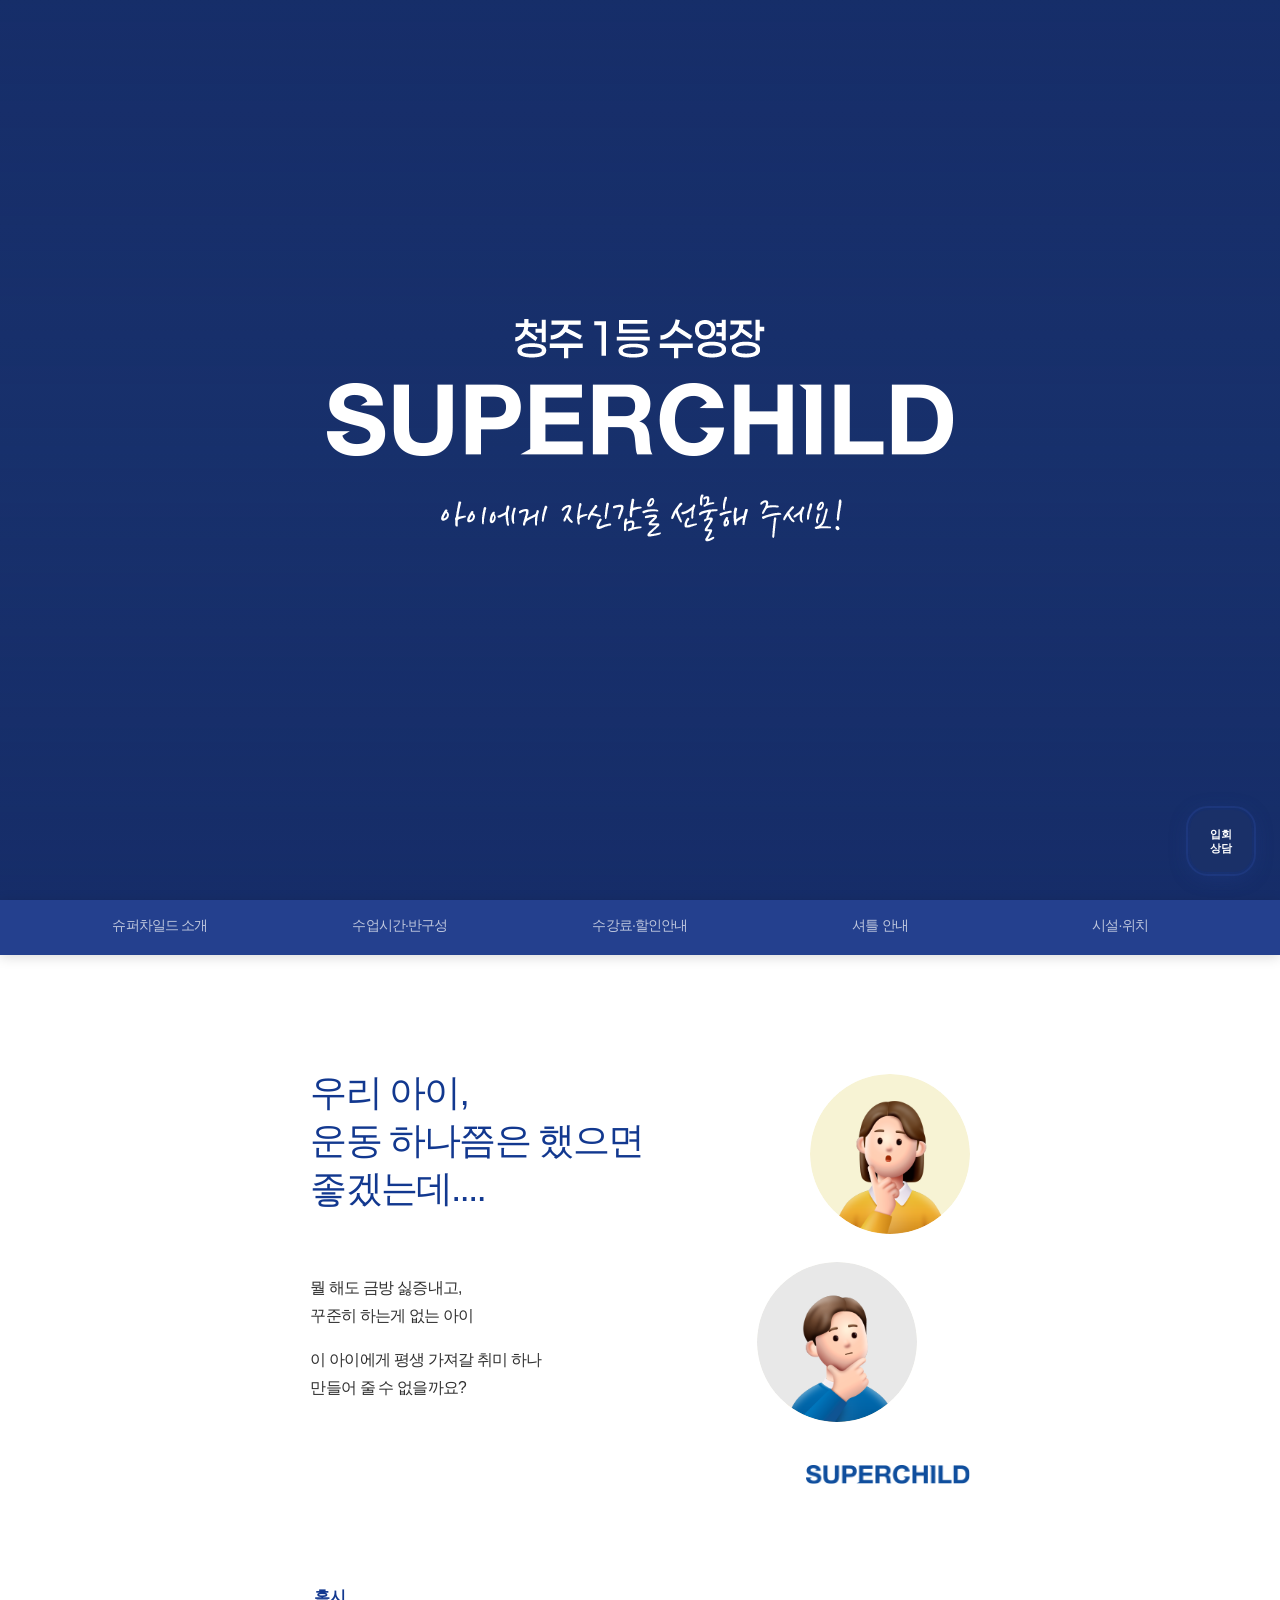
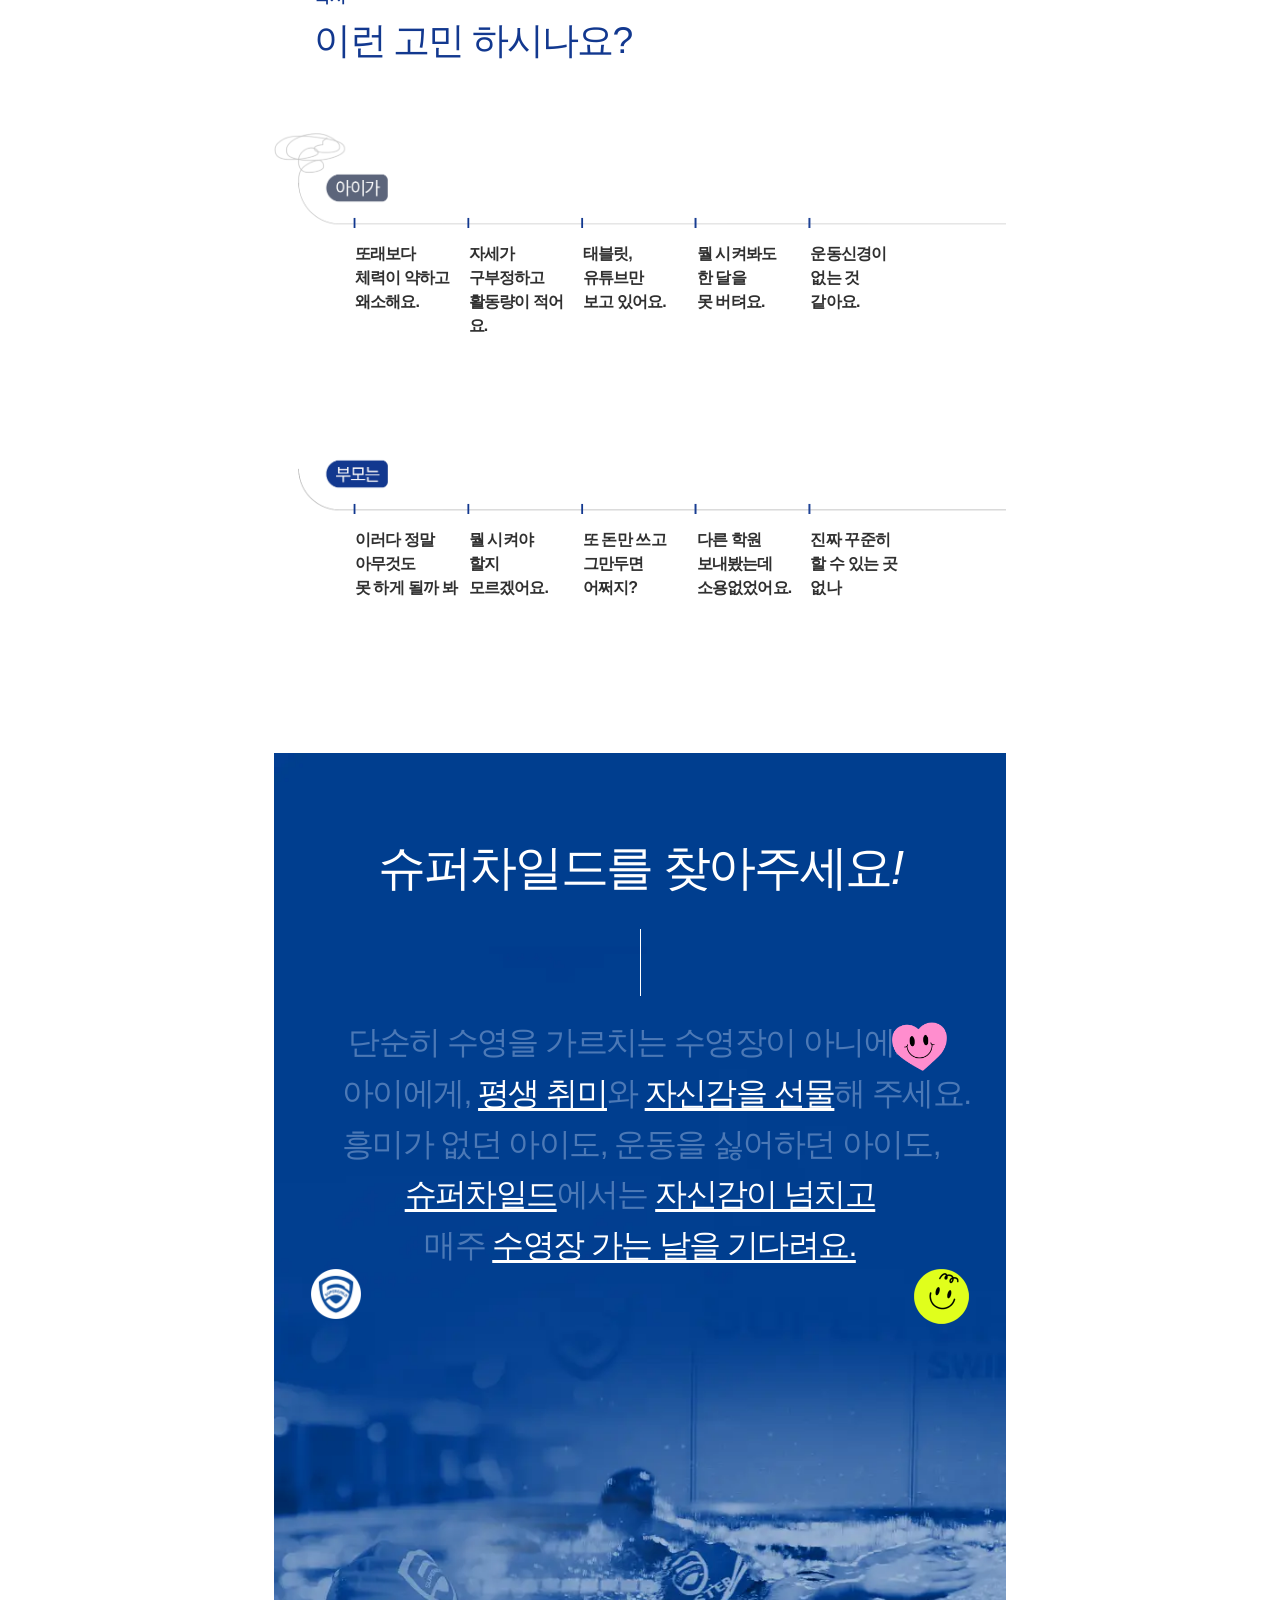
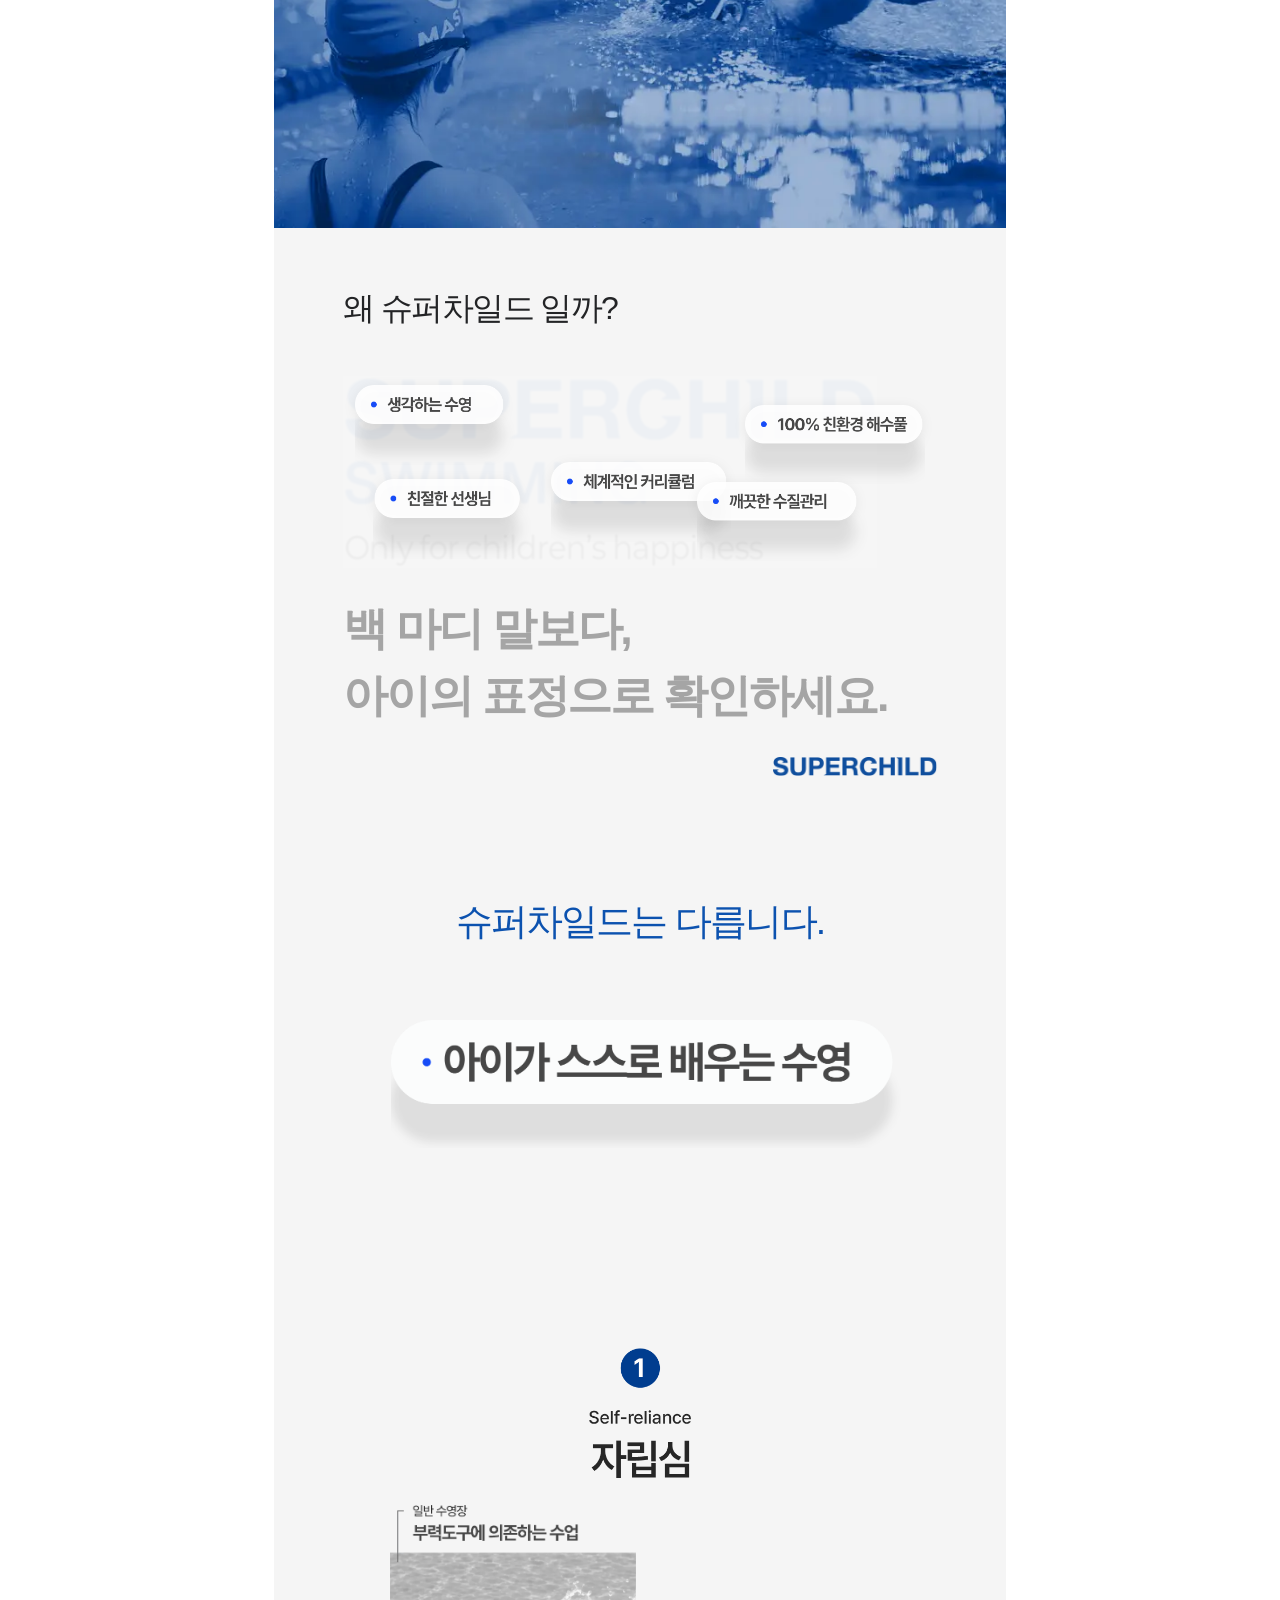
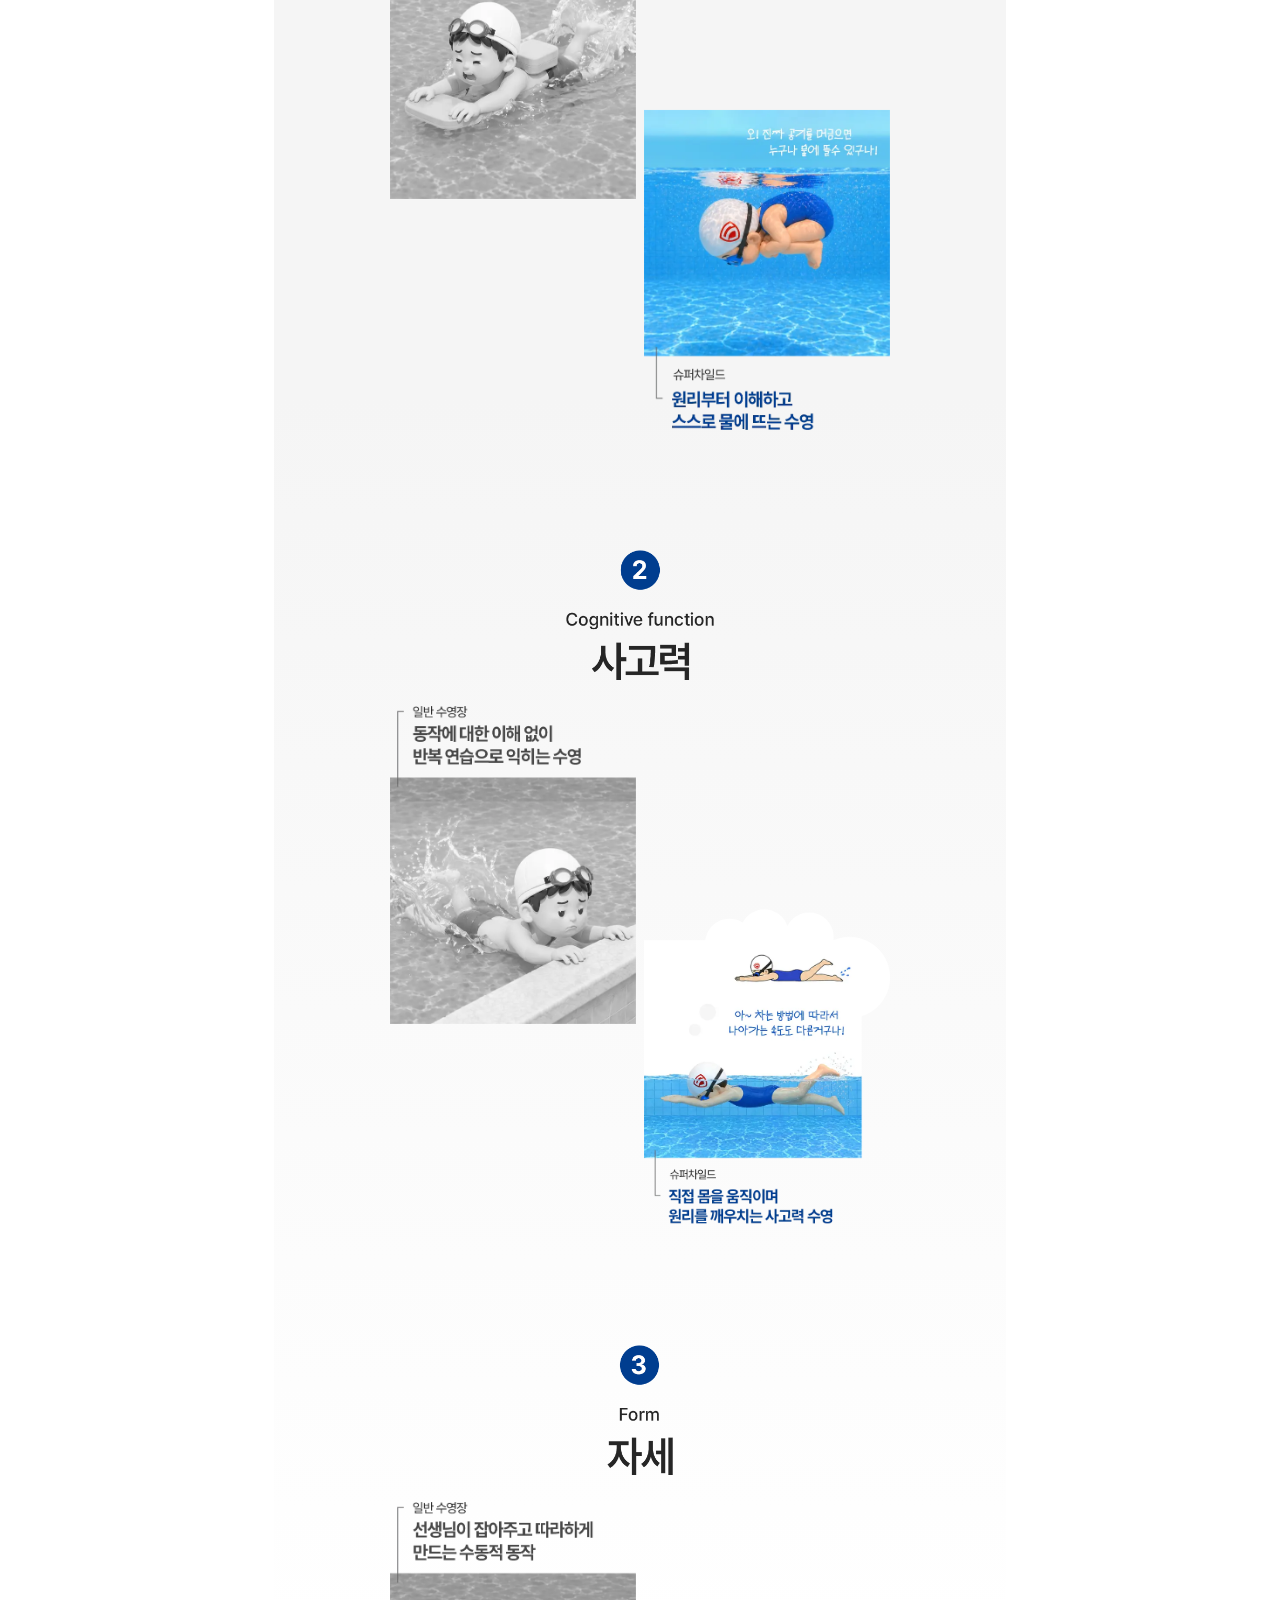
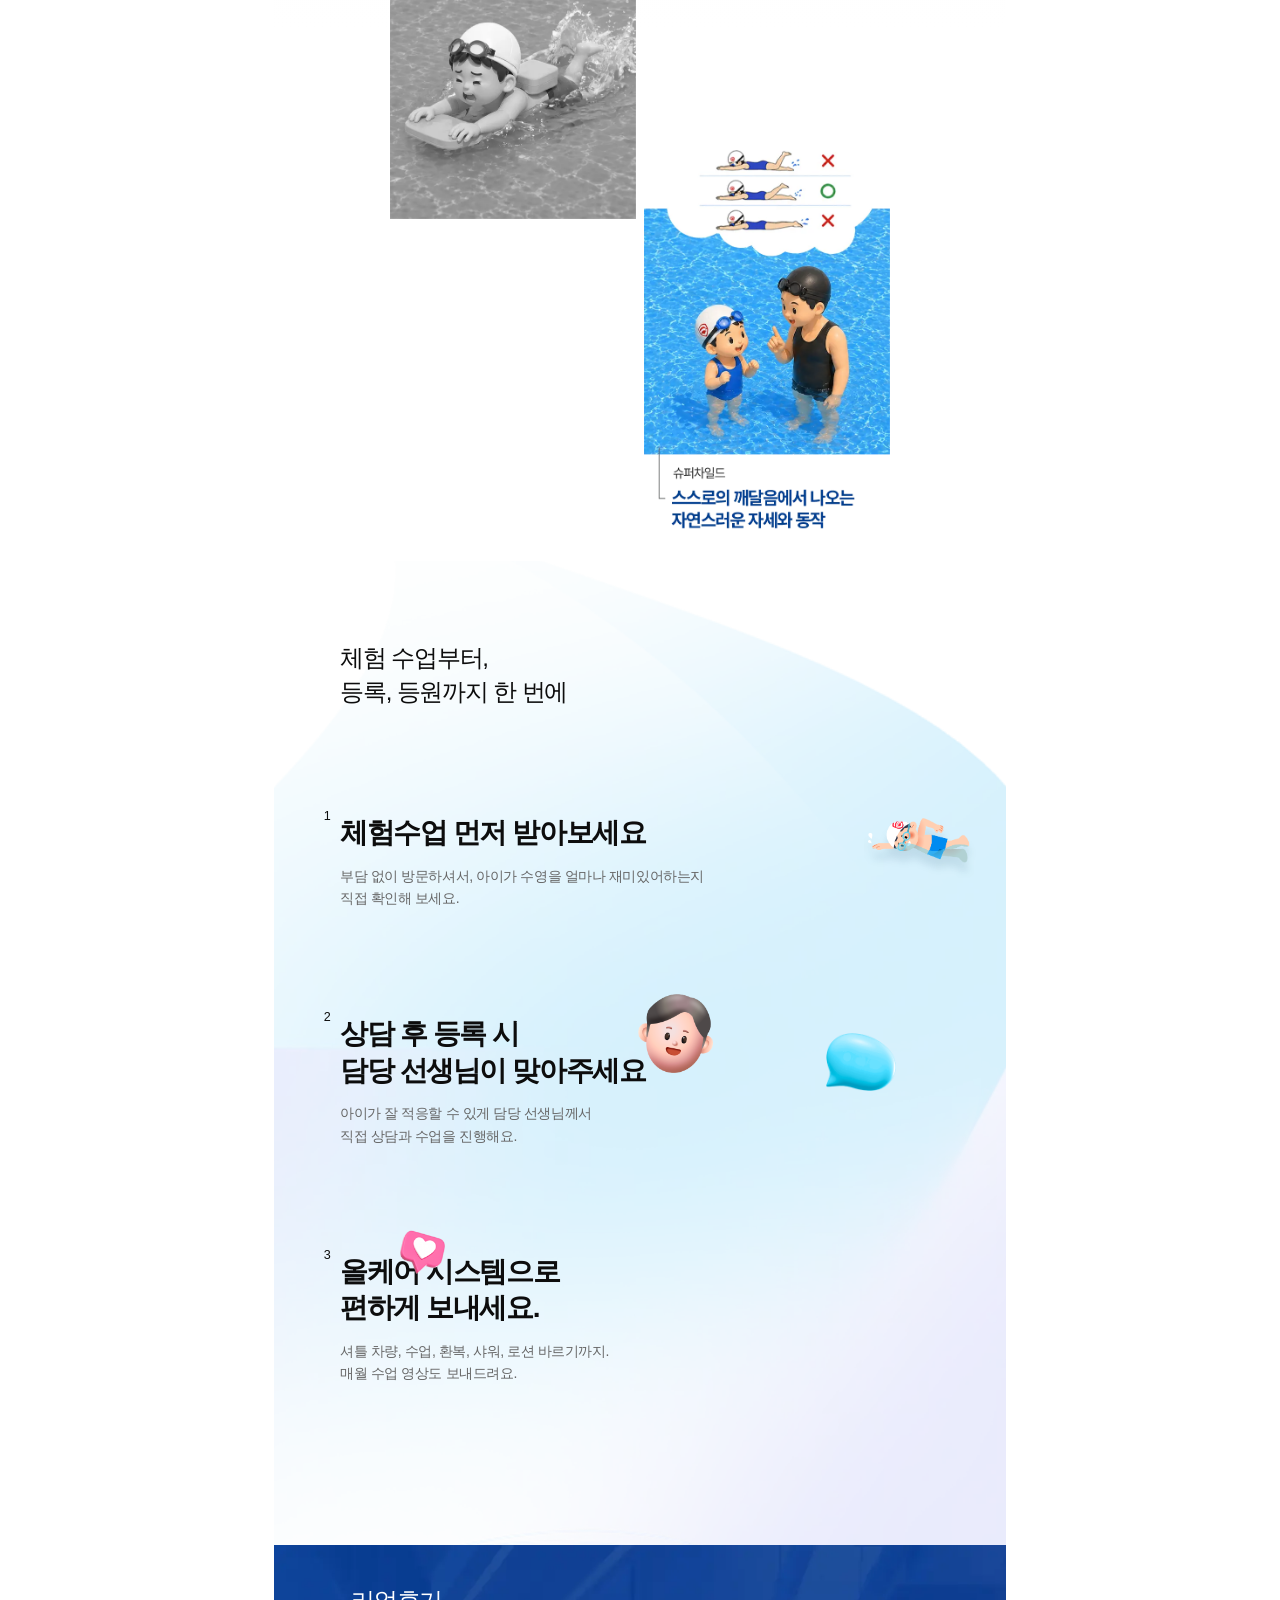
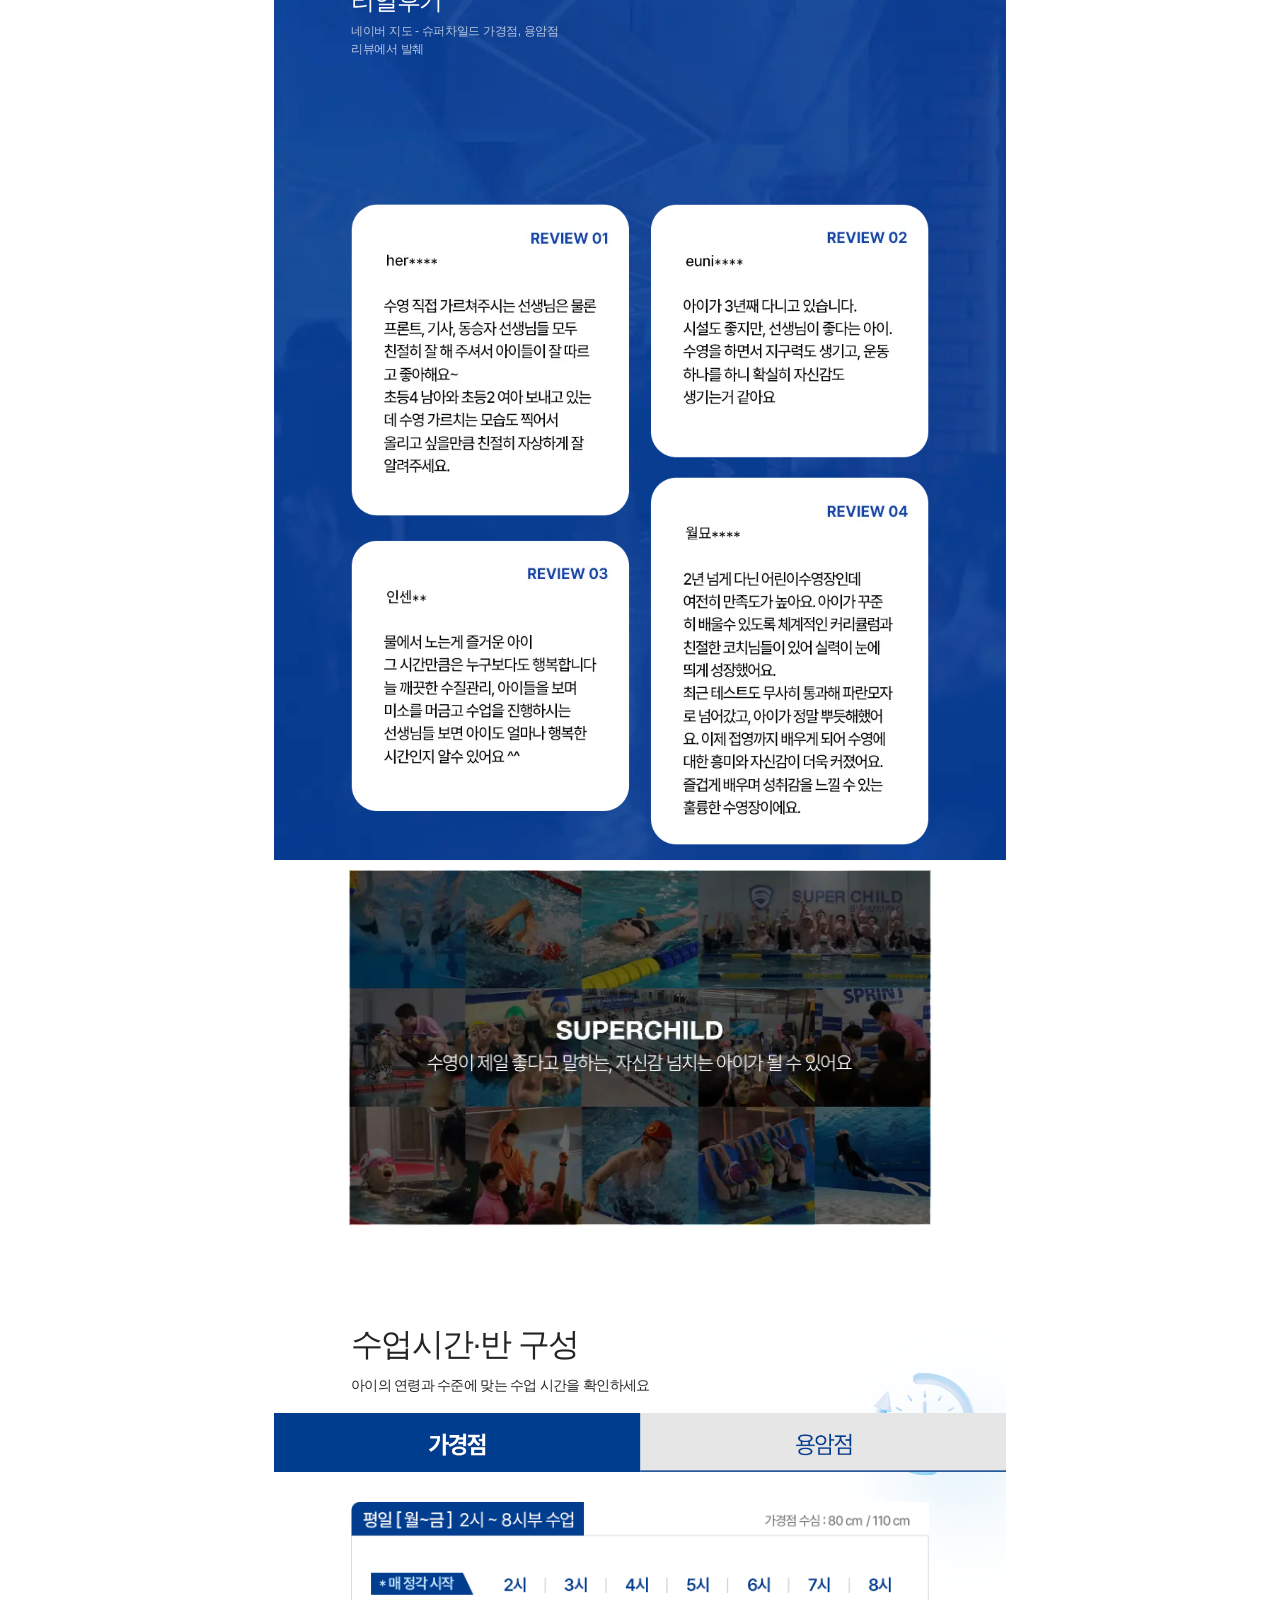
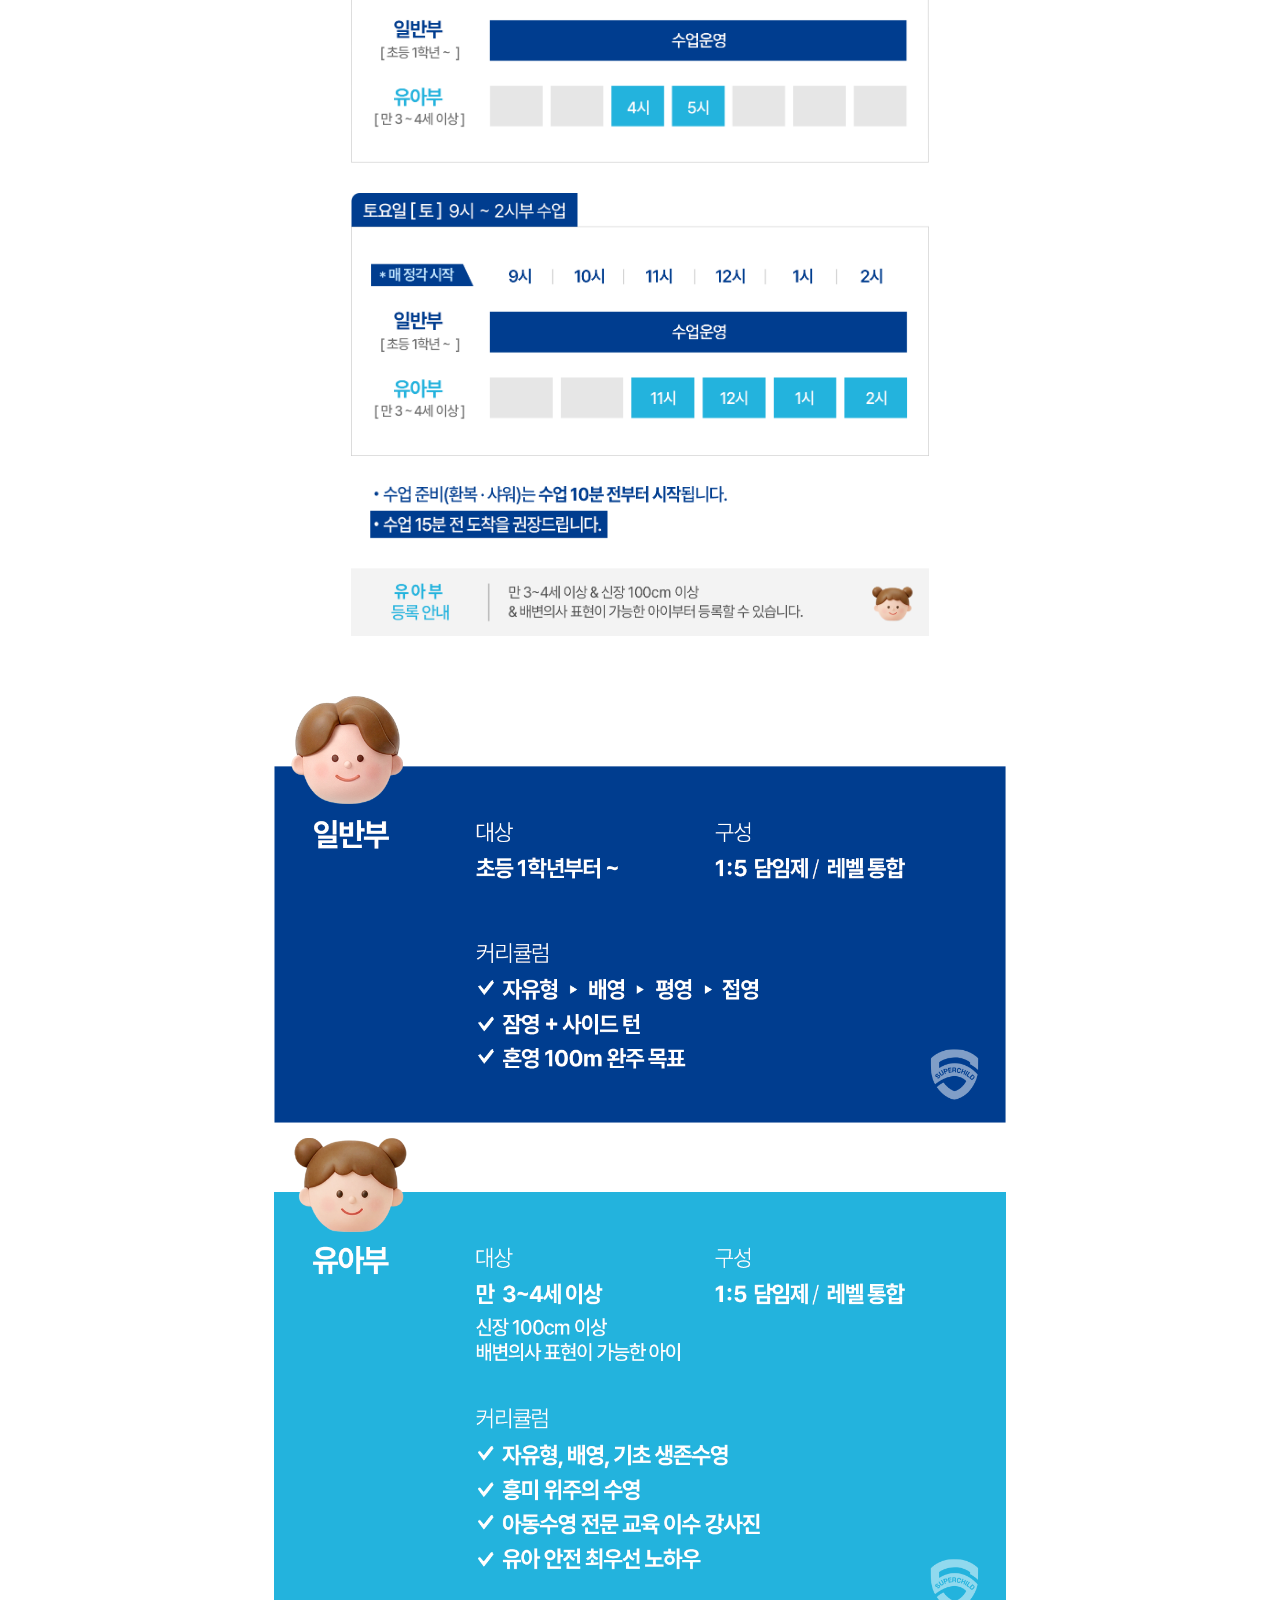
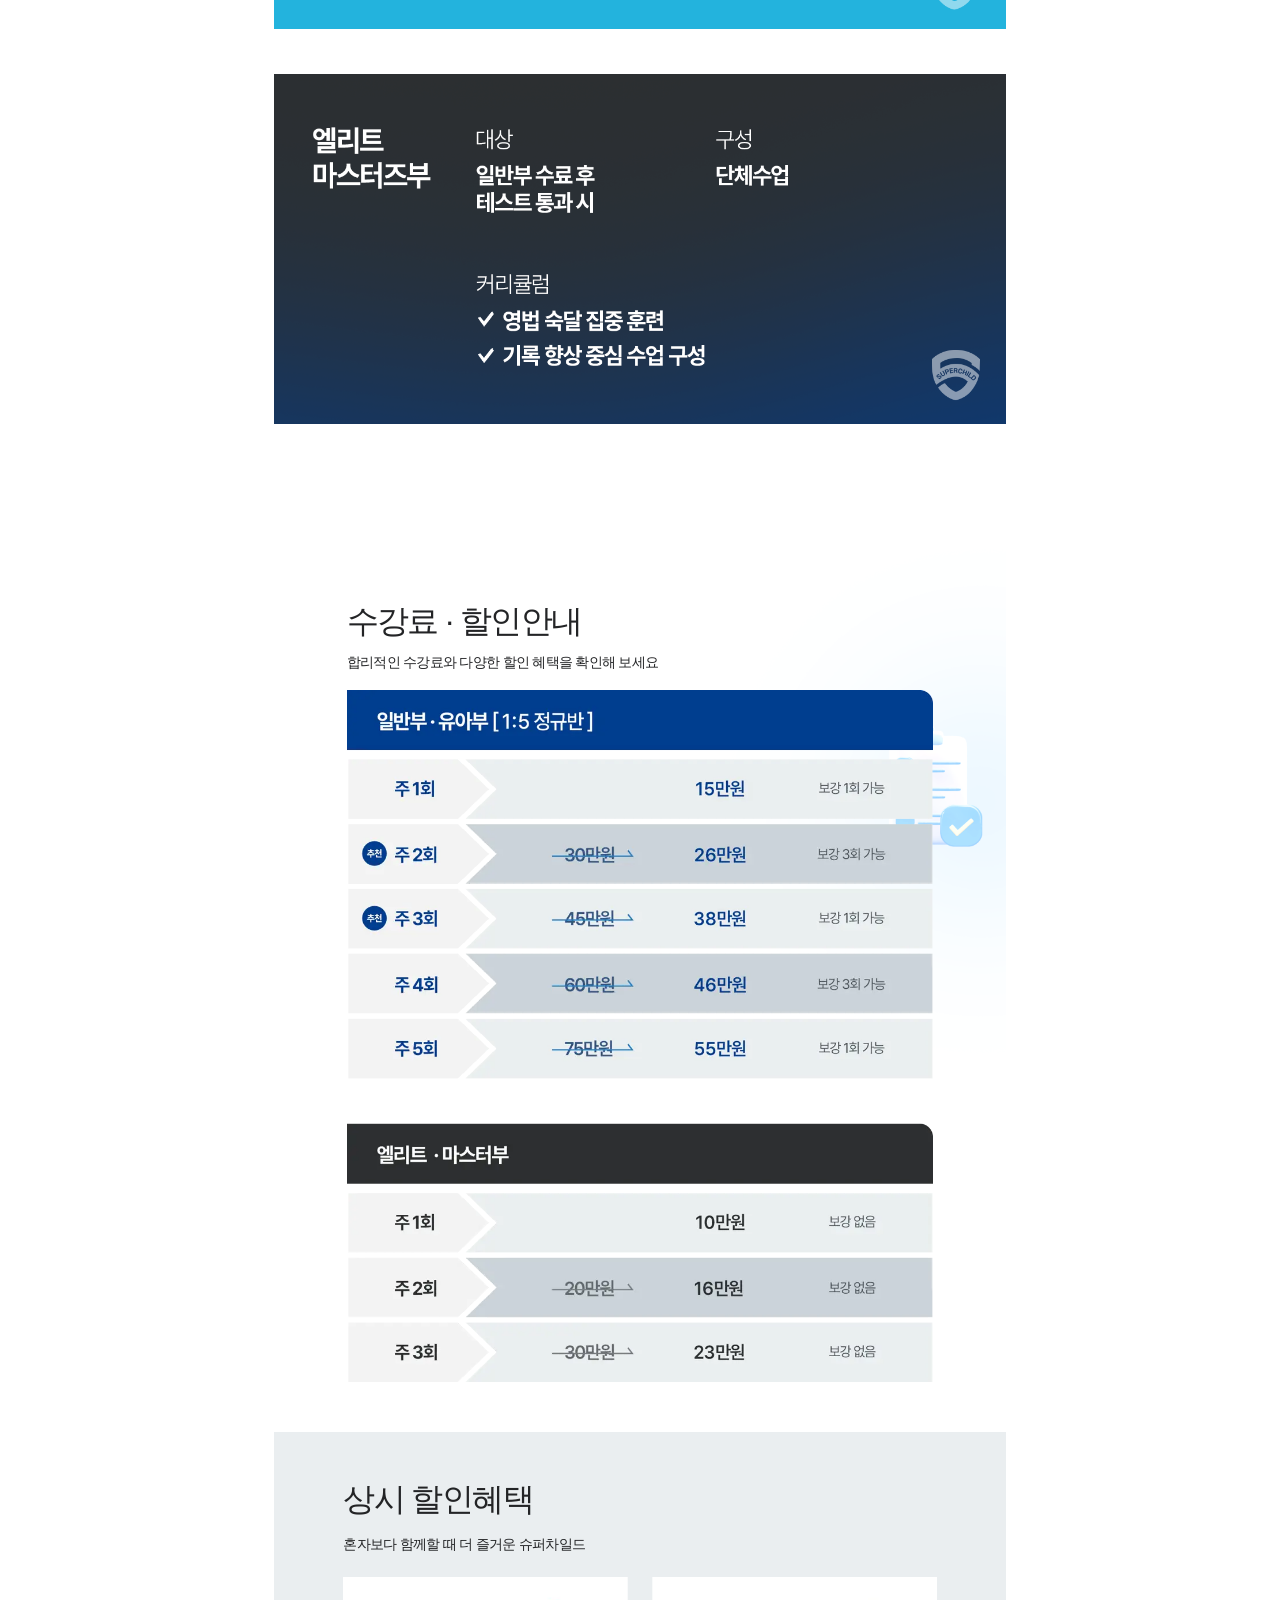
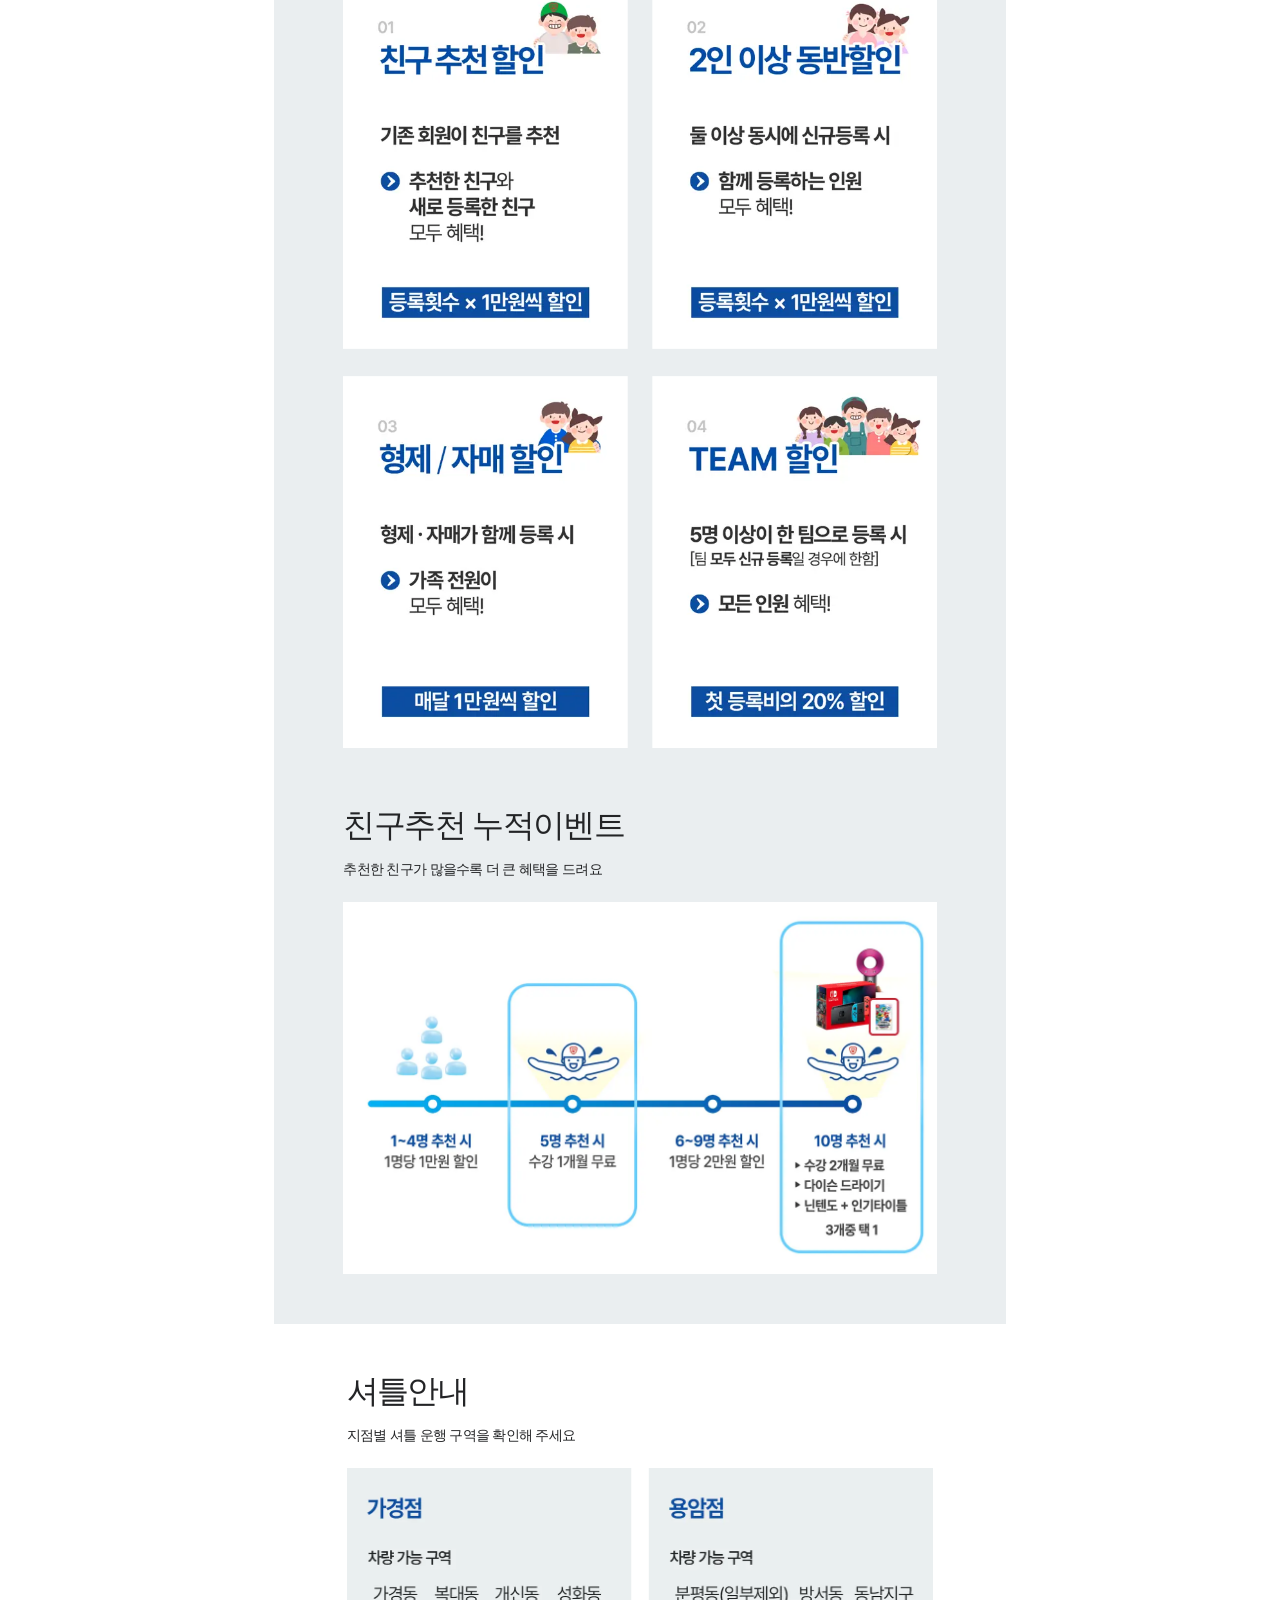
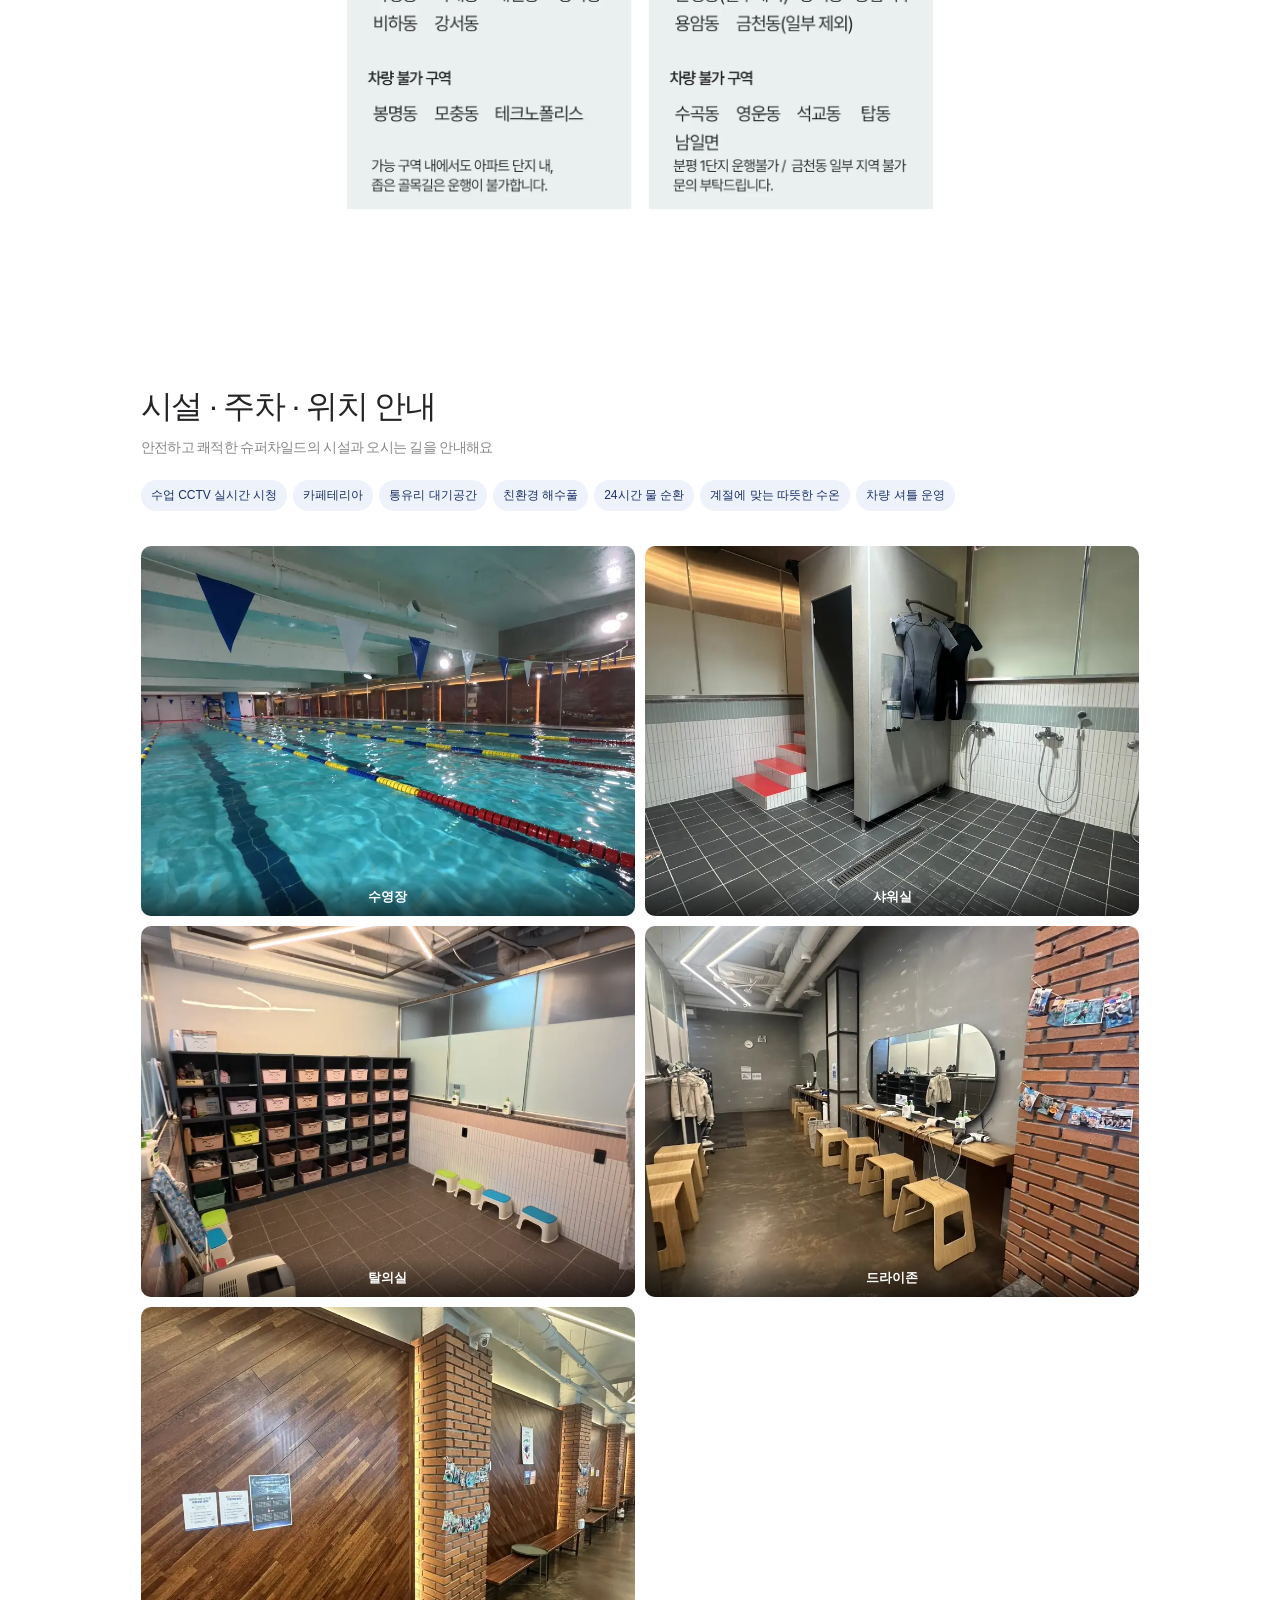
==== commit a47e773a: "시설섹션 패딩 셔틀과 통일 (11%) Co-Authored-By: Claude Opus 4.6 (1M context) <noreply@anthropic.com>" ====
--- a/index.html
+++ b/index.html
@@ -261,7 +261,6 @@
 
 <!-- ═══ 시설 · 주차 · 위치 ═══ -->
 <section class="section-facility" id="facility">
-  <div class="sf-inner">
     <h3 class="sf-title">시설 · 주차 · 위치 안내</h3>
     <p class="sf-desc">안전하고 쾌적한 슈퍼차일드의 시설과 오시는 길을 안내해요</p>
 
@@ -332,7 +331,6 @@
         </div>
       </div>
     </div>
-  </div>
 </section>
 
 
--- a/css/styles.css
+++ b/css/styles.css
@@ -936,10 +936,9 @@
   font-family: 'Pretendard Variable', 'Pretendard', sans-serif;
   font-weight: 400;
   font-size: 9vw;
-  margin-bottom: 3px;
   color: #fff;
   letter-spacing: -0.05em;
-  margin-bottom: 10px;
+  margin-bottom: 0;
 }
 .s6-desc {
   font-family: 'Pretendard Variable', 'Pretendard', sans-serif;
@@ -954,7 +953,7 @@
   position: absolute;
   left: 10.5%;
   right: 10.5%;
-  bottom: 20px;
+  bottom: 15px;
   width: 79%;
 }
 
@@ -1174,699 +1173,18 @@
   .s8-desc { font-size: 14px; }
 }
 
-/* avoid */
-.story-avoid {
-  background: var(--white);
-  border: 2px solid #FFCDD2;
-  box-shadow: 0 8px 30px rgba(198,40,40,0.06);
-}
-.story-avoid h3 { color: #C62828; }
-.avoid-grid {
-  display: grid; grid-template-columns: 1fr 1fr; gap: 14px;
-  margin-top: 8px;
-}
-.avoid-item {
-  display: flex; align-items: flex-start; gap: 12px;
-  padding: 16px; background: #FAFAFA; border-radius: 12px;
-}
-.avoid-item .worry { font-size: 0.88rem; color: #999; text-decoration: line-through; margin-bottom: 4px; }
-.avoid-item .answer { font-size: 0.92rem; color: var(--blue-deep); font-weight: 700; }
-.avoid-item .a-icon {
-  width: 36px; height: 36px; border-radius: 50%;
-  background: #E8F5E9;
-  display: flex; align-items: center; justify-content: center;
-  font-size: 1rem; flex-shrink: 0;
-}
-
-/* plan */
-.story-plan {
-  background: var(--white);
-  border: 2px solid #e8edf8;
-  box-shadow: var(--shadow-lg);
-}
-.story-plan h3 { color: var(--blue-deep); }
-.plan-steps { display: flex; flex-direction: column; gap: 0; margin-top: 8px; }
-.plan-step {
-  display: flex; align-items: flex-start; gap: 18px;
-  padding: 18px 0; border-bottom: 1px solid #f0f0f0;
-}
-.plan-step:last-child { border: none; }
-.plan-num {
-  width: 40px; height: 40px; border-radius: 50%;
-  background: linear-gradient(135deg, #2d50a8, #5b7fd6);
-  color: white; font-weight: 900; font-size: 1rem;
-  display: flex; align-items: center; justify-content: center;
-  flex-shrink: 0;
-}
-.plan-step-text h4 { font-size: 1rem; font-weight: 800; margin-bottom: 4px; color: var(--gray-900); }
-.plan-step-text p { font-size: 0.9rem; color: var(--gray-600); margin: 0; }
-
-/* success */
-.story-success {
-  background: linear-gradient(135deg, #E8F5E9, #C8E6C9);
-  border: 2px solid #A5D6A7;
-  box-shadow: 0 8px 30px rgba(46,125,50,0.10);
-}
-.story-success h3 { color: #2E7D32; }
-.story-success p { color: #33691E; }
-.success-quotes { display: flex; flex-direction: column; gap: 12px; margin-top: 12px; }
-.success-quote {
-  padding: 16px 20px; background: rgba(255,255,255,0.7);
-  border-radius: 12px; font-size: 0.92rem;
-  color: #2E7D32; font-weight: 500; line-height: 1.6;
-}
-
-/* 리뷰 이미지 */
-.review-images {
-  display: flex; flex-direction: column; gap: 12px; margin-top: 12px;
-}
-.review-img {
-  width: 100%; border-radius: 12px;
-  background: rgba(255,255,255,0.7);
-  box-shadow: 0 2px 10px rgba(0,0,0,0.08);
-}
-
-/* 변화 사진 갤러리 */
-.change-gallery {
-  display: grid; grid-template-columns: repeat(3, 1fr);
-  gap: 8px; margin-top: 16px;
-}
-.change-gallery img {
-  width: 100%; aspect-ratio: 1; object-fit: cover;
-  border-radius: 12px;
-  border: 2px solid rgba(255,255,255,0.2);
-  transition: transform 0.25s;
-}
-.change-gallery img:hover { transform: scale(1.05); }
-
-@media (max-width: 768px) {
-  .change-gallery { grid-template-columns: repeat(2, 1fr); }
-}
-
-/* transform */
-.story-transform {
-  background: linear-gradient(135deg, #2d50a8, #7B1FA2);
-  color: white;
-  box-shadow: 0 12px 40px rgba(123,31,162,0.20);
-  text-align: center; padding: 56px 40px;
-}
-.story-transform h3 { color: white; font-size: clamp(1.4rem, 3vw, 1.8rem); }
-.transform-comparison {
-  display: flex; align-items: center; gap: 24px;
-  justify-content: center; margin-top: 28px; flex-wrap: wrap;
-}
-.transform-box {
-  padding: 24px 32px; border-radius: 16px;
-  min-width: 200px; flex: 1; max-width: 280px;
-}
-.transform-box.before { background: rgba(0,0,0,0.2); color: rgba(255,255,255,0.6); }
-.transform-box.before p { text-decoration: line-through; opacity: 0.7; }
-.transform-box.after {
-  background: rgba(255,255,255,0.15);
-  border: 2px solid rgba(255,255,255,0.3);
-  color: white;
-}
-.transform-box .tf-label {
-  font-size: 0.75rem; font-weight: 800;
-  text-transform: uppercase; letter-spacing: 0.08em;
-  margin-bottom: 10px; opacity: 0.7;
-}
-.transform-box .tf-emoji { font-size: 2rem; margin-bottom: 10px; display: block; }
-.transform-box p { font-size: 0.95rem; font-weight: 600; line-height: 1.5; margin: 0; }
-.transform-arrow { font-size: 1.8rem; opacity: 0.6; }
-
-
-/* ─── TIMETABLE (통합 시간표) ─── */
-.timetable-unified {
-  background: var(--white); border-radius: 20px;
-  overflow: hidden; box-shadow: var(--shadow-lg);
-  margin-bottom: 32px;
-}
-.timetable-unified-header {
-  padding: 22px 32px;
-  background: linear-gradient(135deg, #24408e, #3660c2);
-  color: white;
-  font-size: 1.15rem; font-weight: 900;
-  display: flex; align-items: center; gap: 12px;
-}
-.tt-legend {
-  display: flex; gap: 16px; padding: 16px 32px;
-  background: #f8f9fc; border-bottom: 2px solid #eee;
-  flex-wrap: wrap;
-}
-.tt-legend-item {
-  display: flex; align-items: center; gap: 6px;
-  font-size: 0.82rem; font-weight: 600; color: #555;
-}
-.tt-legend-dot { width: 14px; height: 14px; border-radius: 4px; }
-.tt-legend-dot.gen { background: linear-gradient(135deg, #24408e, #3660c2); }
-.tt-legend-dot.inf { background: linear-gradient(135deg, #FF9800, #FFB74D); }
-
-/* filter tabs — 1단: 지점 */
-.tt-filter-row {
-  display: flex; border-bottom: 2px solid #eee;
-}
-.tt-filter-group { display: flex; flex: 1; }
-.tt-filter-btn {
-  flex: 1; padding: 14px 12px;
-  font-size: 0.88rem; font-weight: 700;
-  text-align: center; cursor: pointer;
-  background: #fafafa; color: #888;
-  border: none; font-family: inherit;
-  border-bottom: 3px solid transparent;
-  margin-bottom: -2px;
-  transition: all 0.25s;
-}
-.tt-filter-btn.active-branch {
-  background: #e8edf8; color: var(--blue-deep);
-  border-bottom-color: var(--blue-deep);
-}
-.tt-filter-btn.active-day {
-  background: #fff3e0; color: #e65100;
-  border-bottom-color: var(--warm-orange);
-}
-.tt-filter-btn:hover:not(.active-branch) { background: #f0f0f0; }
-
-/* filter tabs — 2단: 요일 (세그먼트 컨트롤) */
-.tt-day-row {
-  display: flex; justify-content: center;
-  padding: 12px 24px;
-  background: #f8f9fc;
-  border-bottom: 2px solid #eee;
-}
-.tt-day-seg {
-  display: flex;
-  background: #e4e7ed;
-  border-radius: 10px;
-  padding: 3px;
-  gap: 0;
-}
-.tt-day-btn {
-  padding: 8px 28px;
-  border-radius: 8px;
-  border: none;
-  background: transparent; color: #888;
-  font-size: 0.85rem; font-weight: 700;
-  cursor: pointer; font-family: inherit;
-  transition: all 0.25s;
-}
-.tt-day-btn:hover { color: #555; }
-.tt-day-btn.active-day {
-  background: #fff; color: var(--blue-deep);
-  box-shadow: 0 1px 4px rgba(0,0,0,0.1);
-}
-
-/* grid */
-.tt-grid { padding: 4px 0; }
-.tt-grid-row {
-  display: flex; align-items: center;
-  padding: 10px 24px; gap: 12px;
-  border-bottom: 1px solid #f3f3f3;
-  transition: background 0.2s;
-}
-.tt-grid-row:last-child { border-bottom: none; }
-.tt-grid-row:hover { background: #fafbff; }
-.tt-grid-time {
-  font-size: 1.05rem; font-weight: 900;
-  color: #212121; width: 52px; flex-shrink: 0;
-  text-align: center;
-}
-.tt-grid-bars { flex: 1; display: flex; gap: 6px; min-height: 38px; align-items: center; }
-.tt-grid-tag {
-  padding: 8px 16px; border-radius: 10px;
-  font-size: 0.8rem; font-weight: 700;
-  color: #fff; flex: 1; text-align: center;
-  letter-spacing: -0.02em;
-}
-.tt-grid-tag.gen {
-  background: linear-gradient(135deg, #24408e, #3660c2);
-  box-shadow: 0 2px 8px rgba(36,64,142,0.15);
-}
-.tt-grid-tag.inf {
-  background: linear-gradient(135deg, #FF9800, #FFB74D);
-  box-shadow: 0 2px 8px rgba(255,152,0,0.15);
-}
-.tt-grid-empty { flex: 1; text-align: center; font-size: 0.78rem; color: #ccc; font-weight: 500; }
-
-/* 혼잡도 표시 */
-.tt-grid-congestion {
-  display: flex; align-items: center; gap: 6px;
-  min-width: 90px; flex-shrink: 0;
-}
-.congestion-badge {
-  display: flex; align-items: center; gap: 4px;
-  padding: 4px 10px; border-radius: 8px;
-  font-size: 0.72rem; font-weight: 800;
-  white-space: nowrap;
-}
-.congestion-bar {
-  width: 40px; height: 6px; border-radius: 3px;
-  background: #e0e0e0; overflow: hidden;
-  flex-shrink: 0;
-}
-.congestion-bar-fill {
-  height: 100%; border-radius: 3px;
-  transition: width 0.5s ease;
-}
-.congestion-low .congestion-bar-fill { background: #43A047; }
-.congestion-mid .congestion-bar-fill { background: #FF9800; }
-.congestion-high .congestion-bar-fill { background: #E53935; }
-.congestion-full .congestion-bar-fill { background: #B71C1C; }
-
-.congestion-low  { background: #E8F5E9; color: #2E7D32; }
-.congestion-mid  { background: #FFF3E0; color: #E65100; }
-.congestion-high { background: #FFEBEE; color: #C62828; }
-.congestion-full { background: #B71C1C; color: #fff; }
-.congestion-loading { background: #F5F5F5; color: #bbb; }
-
-/* 혼잡도 범례 */
-.tt-congestion-legend {
-  display: flex; align-items: center; gap: 12px;
-  padding: 10px 32px;
-  background: #fff;
-  border-top: 1px solid #eee;
-  font-size: 0.75rem; font-weight: 600; color: #888;
-}
-.tt-congestion-legend-item {
-  display: flex; align-items: center; gap: 4px;
-}
-.tt-congestion-legend-dot {
-  width: 8px; height: 8px; border-radius: 50%;
-}
-.tt-congestion-legend-dot.low  { background: #43A047; }
-.tt-congestion-legend-dot.mid  { background: #FF9800; }
-.tt-congestion-legend-dot.high { background: #E53935; }
-
-@media (max-width: 768px) {
-  .tt-grid-congestion { min-width: 70px; }
-  .congestion-badge { padding: 3px 7px; font-size: 0.65rem; }
-  .congestion-bar { width: 30px; height: 5px; }
-  .tt-congestion-legend { padding: 8px 16px; gap: 8px; font-size: 0.7rem; }
-}
-.tt-grid-note {
-  margin: 0; padding: 14px 24px;
-  background: linear-gradient(135deg, #FFF8E1, #FFF3E0);
-  font-size: 0.85rem; color: #E65100; font-weight: 500; line-height: 1.5;
-}
-.tt-pool-info-row {
-  padding: 10px 24px;
-  background: #f5f7fa;
-  font-size: 0.82rem; color: #666; font-weight: 600;
-  display: flex; align-items: center; gap: 8px;
-  transition: background 0.3s;
-}
-.tt-pool-info-row.flash { background: #e8edf8; }
-.tt-grid.flash { animation: gridFlash 0.4s ease-out; }
-@keyframes gridFlash {
-  0%   { opacity: 0.3; }
-  100% { opacity: 1; }
-}
-.tt-infant-note {
-  display: flex; align-items: center; gap: 14px;
-  padding: 16px 24px;
-  background: linear-gradient(135deg, #FFF8E1, #FFF3E0);
-  border-top: 1px solid #ffe0b2;
-  border-radius: 0 0 20px 20px;
-}
-.tt-infant-note-icon { font-size: 1.5rem; flex-shrink: 0; }
-.tt-infant-note strong { font-size: 0.88rem; color: #e65100; display: block; margin-bottom: 2px; }
-.tt-infant-note p { font-size: 0.82rem; color: #795548; margin: 0; line-height: 1.5; }
-
-
-/* ─── CLASS CARDS ─── */
-.class-cards { display: grid; grid-template-columns: repeat(auto-fit, minmax(290px, 1fr)); gap: 24px; }
-.class-card {
-  border-radius: var(--radius); overflow: hidden;
-  box-shadow: var(--shadow); background: var(--white);
-  transition: transform 0.3s, box-shadow 0.3s;
-}
-.class-card:hover { box-shadow: var(--shadow-lg); }
-.class-card-img {
-  width: 100%; aspect-ratio: 16/9; overflow: hidden;
-}
-.class-card-img img {
-  width: 100%; height: 100%; object-fit: cover;
-  display: block;
-  transition: transform 0.3s;
-}
-.class-card:hover .class-card-img img { transform: scale(1.05); }
-.class-card-top { padding: 20px 24px; position: relative; }
-.class-card:nth-child(1) .class-card-top { background: linear-gradient(135deg, #2d50a8, #5b7fd6); color: white; }
-.class-card:nth-child(2) .class-card-top { background: linear-gradient(135deg, #FF9800, #FFB74D); color: white; }
-.class-card:nth-child(3) .class-card-top { background: linear-gradient(135deg, #00897B, #4DB6AC); color: white; }
-.class-card-top .top-row { display: flex; align-items: center; gap: 10px; }
-.class-card-top .emoji { font-size: 1.5rem; }
-.class-card-top h3 { font-size: 1.2rem; font-weight: 800; }
-.class-card-top .sub { font-size: 0.82rem; opacity: 0.85; margin-top: 4px; }
-.class-card-body { padding: 24px 28px 28px; }
-.class-card-body .ratio {
-  display: inline-flex; align-items: center; gap: 6px;
-  background: var(--blue-pale); color: var(--blue-deep);
-  font-weight: 700; font-size: 0.85rem;
-  padding: 6px 14px; border-radius: 8px;
-  margin-bottom: 16px;
-}
-.class-card-body ul { list-style: none; padding: 0; }
-.class-card-body li {
-  font-size: 0.92rem; color: var(--gray-800);
-  padding: 6px 0; border-bottom: 1px solid #f0f0f0;
-  display: flex; align-items: flex-start; gap: 8px;
-}
-.class-card-body li:last-child { border: none; }
-.class-card-body li::before {
-  content: '\2713'; color: var(--blue-bright); font-weight: 700;
-  flex-shrink: 0;
-}
-
-
-/* ─── PRICING ─── */
-.pricing-wrapper { max-width: 780px; margin: 0 auto; }
-.pricing-table-wrap {
-  background: var(--white); border-radius: var(--radius);
-  overflow: hidden; box-shadow: var(--shadow-lg);
-  margin-bottom: 28px;
-}
-.pricing-table-header {
-  padding: 24px 32px;
-  font-size: 1.1rem; font-weight: 800;
-  display: flex; align-items: center; gap: 10px;
-}
-.pricing-table-header.blue { background: linear-gradient(135deg, #2d50a8, #5b7fd6); color: white; }
-.pricing-table-header.teal { background: linear-gradient(135deg, #00897B, #4DB6AC); color: white; }
-
-table { width: 100%; border-collapse: collapse; }
-th, td { padding: 16px 28px; text-align: left; font-size: 0.95rem; }
-th {
-  background: var(--gray-50); font-weight: 700;
-  color: var(--gray-600); font-size: 0.82rem;
-  text-transform: uppercase; letter-spacing: 0.05em;
-}
-td { border-bottom: 1px solid #f0f0f0; }
-tr:last-child td { border: none; }
-.price-val { font-weight: 800; color: var(--blue-deep); font-size: 1.05rem; }
-.price-badge {
-  display: inline-block; background: #FFF3E0; color: #E65100;
-  font-size: 0.72rem; font-weight: 700; padding: 2px 8px;
-  border-radius: 4px; margin-left: 6px;
-}
-.pricing-tip {
-  background: linear-gradient(135deg, #e8edf8, #c5d4f0);
-  border-radius: var(--radius);
-  padding: 24px 32px; text-align: center;
-  font-size: 0.95rem; font-weight: 500; color: var(--blue-deep);
-  position: relative; z-index: 1;
-}
-.pricing-tip strong { display: block; font-size: 1.1rem; margin-bottom: 4px; }
-
-
-/* ─── TRANSPORT ─── */
-.transport-grid {
-  display: grid; grid-template-columns: repeat(auto-fit, minmax(420px, 1fr));
-  gap: 28px;
-}
-.transport-card {
-  background: var(--white); border-radius: var(--radius);
-  padding: 36px 32px; box-shadow: var(--shadow);
-}
-.transport-card h3 {
-  font-size: 1.2rem; font-weight: 800;
-  margin-bottom: 24px; display: flex; align-items: center; gap: 10px;
-}
-.transport-card h3 .dot {
-  width: 10px; height: 10px; border-radius: 50%;
-  display: inline-block;
-}
-.dot-ga { background: var(--blue-deep); }
-.dot-yo { background: #00897B; }
-.zone { margin-bottom: 18px; }
-.zone-label {
-  font-weight: 700; font-size: 0.88rem; margin-bottom: 10px;
-  display: flex; align-items: center; gap: 8px;
-}
-.zone-label.ok { color: #2E7D32; }
-.zone-label.no { color: #C62828; }
-.zone-tags { display: flex; flex-wrap: wrap; gap: 8px; }
-.zone-tag { padding: 7px 16px; border-radius: 8px; font-size: 0.85rem; font-weight: 500; }
-.zone-tag.ok { background: #E8F5E9; color: #2E7D32; }
-.zone-tag.no { background: #FFEBEE; color: #C62828; }
-.transport-warn {
-  margin-top: 12px; padding: 12px 16px;
-  background: #FFF3E0; border-radius: 8px;
-  font-size: 0.82rem; color: #E65100;
-}
-
-
-/* ─── FACILITY ─── */
-.facility-grid {
-  display: grid; grid-template-columns: repeat(auto-fit, minmax(200px, 1fr));
-  gap: 20px;
-}
-.facility-item {
-  background: var(--white); border-radius: var(--radius);
-  padding: 36px 24px; text-align: center;
-  box-shadow: var(--shadow); transition: transform 0.3s;
-}
-.facility-item:hover { box-shadow: var(--shadow-lg); }
-.facility-item .f-icon {
-  width: 64px; height: 64px; border-radius: 16px;
-  display: flex; align-items: center; justify-content: center;
-  font-size: 1.8rem; margin: 0 auto 16px;
-  background: var(--blue-pale);
-}
-.facility-item h4 { font-size: 1rem; font-weight: 700; margin-bottom: 6px; }
-.facility-item p { font-size: 0.82rem; color: var(--gray-600); }
-
-/* 시설 뱃지 */
-.facility-badges {
-  display: flex; flex-wrap: wrap; justify-content: center;
-  gap: 8px; margin-top: 16px;
-}
-.facility-badge {
-  display: inline-flex; align-items: center; gap: 4px;
-  padding: 8px 16px;
-  border-radius: 20px;
-  background: var(--white);
-  border: 1.5px solid var(--blue-pale);
-  font-size: 0.82rem; font-weight: 600;
-  color: var(--blue-deep);
-  box-shadow: 0 2px 8px rgba(36,64,142,0.06);
-}
-
-/* ─── ALBUM (지점별 시설 앨범) ─── */
-.album-tabs {
-  display: flex; gap: 0;
-  background: var(--white); border-radius: 14px;
-  overflow: hidden; box-shadow: var(--shadow);
-  margin-bottom: 28px;
-}
-.album-tab {
-  flex: 1; padding: 16px 20px;
-  border: none; background: var(--white);
-  font-size: 1rem; font-weight: 800;
-  color: #888; cursor: pointer;
-  font-family: inherit;
-  display: flex; align-items: center; justify-content: center; gap: 8px;
-  transition: all 0.25s;
-  border-bottom: 3px solid transparent;
-}
-.album-tab:hover { color: #555; background: #fafafa; }
-.album-tab.active {
-  color: var(--blue-deep);
-  border-bottom-color: var(--blue-deep);
-  background: var(--blue-pale);
-}
-.album-tab .dot { width: 10px; height: 10px; border-radius: 50%; display: inline-block; }
-
-.album-panel { display: none; }
-.album-panel.active { display: block; }
-
-.info-panel { display: none; }
-.info-panel.active { display: block; }
-
-.album-grid {
-  display: grid;
-  grid-template-columns: repeat(2, 1fr);
-  gap: 14px;
-  margin-bottom: 24px;
-}
-.album-card {
-  border-radius: 14px; overflow: hidden;
-  background: var(--white);
-  box-shadow: var(--shadow);
-  transition: transform 0.25s, box-shadow 0.25s;
-}
-.album-card:hover { transform: translateY(-3px); box-shadow: var(--shadow-lg); }
-
-.album-img {
-  width: 100%; aspect-ratio: 4/3;
-  background: var(--blue-pale);
-  display: flex; align-items: center; justify-content: center;
-  position: relative; overflow: hidden;
-}
-.album-img img {
-  width: 100%; height: 100%;
-  object-fit: cover; display: block;
-}
-.album-img-icon {
-  position: absolute;
-  font-size: 2.5rem;
-  opacity: 0.15;
-  pointer-events: none;
-}
-.album-img.no-img img { display: none; }
-.album-img.no-img .album-img-icon { opacity: 0.4; }
-
-.album-caption {
-  padding: 14px 16px;
-}
-.album-caption h4 {
-  font-size: 0.92rem; font-weight: 800;
-  color: var(--gray-900); margin-bottom: 4px;
-}
-.album-caption p {
-  font-size: 0.78rem; color: var(--gray-600);
-  line-height: 1.4;
-}
-
-/* 주차 + 위치 카드 */
-.album-info-row {
-  display: grid; grid-template-columns: 1fr 1fr;
-  gap: 16px;
-}
-.album-info-card {
-  background: var(--white);
-  border-radius: 14px;
-  padding: 24px;
-  box-shadow: var(--shadow);
-}
-.album-info-card h4 {
-  font-size: 1rem; font-weight: 800;
-  color: var(--blue-deep);
-  margin-bottom: 14px;
-  padding-bottom: 10px;
-  border-bottom: 2px solid #f0f0f0;
-}
-.album-info-item {
-  display: flex; align-items: flex-start; gap: 8px;
-  font-size: 0.88rem; color: var(--gray-800);
-  padding: 6px 0;
-}
-.album-info-item span { flex-shrink: 0; width: 22px; text-align: center; }
-.album-info-card .loc-btn { margin-top: 12px; }
-
-@media (max-width: 768px) {
-  .album-grid { grid-template-columns: repeat(2, 1fr); gap: 10px; }
-  .album-caption { padding: 10px 12px; }
-  .album-caption h4 { font-size: 0.85rem; }
-  .album-caption p { font-size: 0.72rem; }
-  .album-info-row { grid-template-columns: 1fr; }
-  .album-tab { font-size: 0.9rem; padding: 14px 16px; }
-}
-
-/* sub section headers */
-.sub-section-header { text-align: center; margin: 70px 0 36px; }
-.sub-section-header h3 {
-  font-size: 1.5rem; font-weight: 900; color: var(--gray-900);
-  margin-bottom: 8px;
-}
-.sub-section-header p { font-size: 0.95rem; color: var(--gray-600); }
-
-/* parking */
-.parking-grid {
-  display: grid; grid-template-columns: repeat(auto-fit, minmax(280px, 1fr));
-  gap: 24px;
-}
-.parking-card {
-  background: var(--white); border-radius: var(--radius);
-  padding: 32px 28px; box-shadow: var(--shadow);
-  transition: transform 0.3s;
-}
-.parking-card:hover { box-shadow: var(--shadow-lg); }
-.parking-card h4 {
-  font-size: 1.1rem; font-weight: 800;
-  display: flex; align-items: center; gap: 10px;
-  margin-bottom: 16px; color: var(--blue-deep);
-}
-.parking-detail {
-  display: flex; align-items: flex-start; gap: 10px;
-  padding: 10px 0; font-size: 0.92rem; color: var(--gray-800);
-  border-bottom: 1px solid #f0f0f0;
-}
-.parking-detail:last-child { border: none; }
-.parking-detail .pd-icon { flex-shrink: 0; width: 28px; text-align: center; }
-
-/* location */
-.location-grid {
-  display: grid; grid-template-columns: repeat(auto-fit, minmax(420px, 1fr));
-  gap: 28px;
-}
-.location-card {
-  background: var(--white); border-radius: var(--radius);
-  overflow: hidden; box-shadow: var(--shadow);
-  transition: transform 0.3s;
-}
-.location-card:hover { box-shadow: var(--shadow-lg); }
-.location-map {
-  width: 100%; height: 200px;
-  background: var(--blue-pale);
-  display: flex; align-items: center; justify-content: center;
-  position: relative; overflow: hidden;
-}
-.location-map iframe { width: 100%; height: 100%; border: none; }
-.location-map .map-placeholder { text-align: center; color: var(--blue-deep); font-size: 0.9rem; }
-.location-map .map-placeholder .map-icon { font-size: 2.5rem; margin-bottom: 8px; display: block; }
-.location-info { padding: 24px 28px; }
-.location-info h4 {
-  font-size: 1.15rem; font-weight: 800;
-  display: flex; align-items: center; gap: 8px;
-  margin-bottom: 14px; color: var(--blue-deep);
-}
-.location-info .loc-row {
-  display: flex; align-items: flex-start; gap: 10px;
-  padding: 8px 0; font-size: 0.9rem; color: var(--gray-800);
-}
-.location-info .loc-row .loc-icon { flex-shrink: 0; width: 22px; text-align: center; }
-.location-info .loc-btn {
-  display: inline-flex; align-items: center; gap: 6px;
-  margin-top: 14px; padding: 10px 20px;
-  background: var(--blue-pale); color: var(--blue-deep);
-  font-size: 0.85rem; font-weight: 700;
-  border-radius: 10px; text-decoration: none;
-  transition: background 0.25s;
-}
-.location-info .loc-btn:hover { background: #c5d4f0; }
-
-
-/* ─── CTA ─── */
-.cta-section {
-  background: linear-gradient(160deg, #24408e, #2d50a8, #3660c2);
-  padding: 80px 24px; text-align: center; color: white;
-  position: relative; overflow: hidden;
-}
-.cta-section::before {
-  content: '';
-  position: absolute; inset: 0;
-  background: radial-gradient(ellipse at 50% 120%, rgba(0,229,255,0.2), transparent 60%);
-}
-.cta-section .section-inner { position: relative; z-index: 2; }
-.cta-section h2 {
-  font-size: clamp(1.6rem, 3.5vw, 2.4rem);
-  font-weight: 900; margin-bottom: 16px;
-}
-.cta-section p { font-size: 1.05rem; opacity: 0.85; margin-bottom: 36px; }
-.cta-btns { display: flex; gap: 14px; justify-content: center; flex-wrap: wrap; }
 
 
 /* ═══ 시설 · 주차 · 위치 ═══ */
 .section-facility {
-  padding: 60px 5.5% 50px;
+  padding: 60px 11% 50px;
   background: #fff;
 }
 .sf-title, .sf-desc, .sf-badges {
-  padding-left: 5%;
-  margin-left: 5.5%;
-}
-.sf-inner { max-width: 800px; margin: 0 auto; }
+  padding-left: 0;
+  margin-left: 0;
+}
+.sf-inner { max-width: 100%; }
 .sf-title {
   font-family: 'Pretendard Variable', 'Pretendard', sans-serif;
   font-weight: 400;
@@ -2411,47 +1729,6 @@
 }
 .ts-card input:checked + label .ts-card-time { color: var(--blue-deep); }
 
-/* 혼잡도 바 (카드 내부) */
-.ts-card-cg {
-  display: flex; align-items: center; gap: 4px;
-  width: 100%;
-  padding: 4px 8px;
-  border-radius: 6px;
-  font-size: 0.68rem; font-weight: 700;
-  line-height: 1;
-}
-.ts-card-cg-bar {
-  flex: 1; height: 5px; border-radius: 3px;
-  background: #e0e0e0; overflow: hidden;
-}
-.ts-card-cg-fill {
-  display: block; height: 100%; border-radius: 3px;
-  transition: width 0.5s ease;
-}
-.ts-card-cg-label { white-space: nowrap; }
-.ts-card-cg-pct { white-space: nowrap; opacity: 0.7; font-size: 0.62rem; }
-
-.ts-card-cg.congestion-low  { background: #E8F5E9; color: #2E7D32; }
-.ts-card-cg.congestion-low  .ts-card-cg-fill { background: #43A047; }
-.ts-card-cg.congestion-mid  { background: #FFF3E0; color: #E65100; }
-.ts-card-cg.congestion-mid  .ts-card-cg-fill { background: #FF9800; }
-.ts-card-cg.congestion-high { background: #FFEBEE; color: #C62828; }
-.ts-card-cg.congestion-high .ts-card-cg-fill { background: #E53935; }
-.ts-card-cg.congestion-full { background: #FFCDD2; color: #B71C1C; }
-.ts-card-cg.congestion-full .ts-card-cg-fill { background: #B71C1C; }
-.ts-card-cg.ts-card-cg-empty { background: #E8F5E9; color: #66BB6A; }
-.ts-card-cg.ts-card-cg-loading { background: #F5F5F5; color: #bbb; }
-
-/* 안내 메시지 */
-.ts-notice {
-  padding: 16px;
-  background: #FFF3E0;
-  border-radius: 10px;
-  font-size: 0.88rem;
-  font-weight: 600;
-  color: #E65100;
-  text-align: center;
-}
 
 @media (max-width: 768px) {
   .ts-grid { grid-template-columns: repeat(auto-fill, minmax(100px, 1fr)); gap: 6px; }
@@ -2741,12 +2018,9 @@
 }
 
 
-/* ═══════════════════════════════════════════
-   RESPONSIVE
-   ═══════════════════════════════════════════ */
+/* ═══ RESPONSIVE ═══ */
 @media (max-width: 768px) {
   html { scroll-padding-top: 48px; }
-  .section { padding: 72px 20px; }
 
   .hero {
     min-height: 70vh;
@@ -2754,25 +2028,6 @@
   }
   .hero-text-img { max-width: 90%; }
 
-  .story-block { padding: 32px 24px; }
-  .story-problem-grid { grid-template-columns: 1fr; }
-  .avoid-grid { grid-template-columns: 1fr; }
-  .transform-comparison { flex-direction: column; gap: 12px; }
-  .transform-arrow { transform: rotate(90deg); }
-  .transform-box { max-width: 100%; }
-
-  .tt-grid-row { padding: 10px 16px; gap: 8px; }
-  .tt-grid-time { font-size: 0.92rem; width: 44px; }
-  .tt-grid-tag { padding: 7px 10px; font-size: 0.72rem; }
-  .tt-legend { padding: 12px 16px; gap: 12px; }
-  .timetable-unified-header { padding: 18px 20px; font-size: 1.05rem; }
-  .tt-grid-note { padding: 12px 16px; font-size: 0.8rem; }
-
-  .transport-grid { grid-template-columns: 1fr; }
-  .location-grid { grid-template-columns: 1fr; }
-
-  th, td { padding: 12px 16px; font-size: 0.88rem; }
-
   .fab { bottom: 20px; right: 20px; }
 
   .modal { max-height: 95vh; border-radius: 16px; }
@@ -2781,8 +2036,3 @@
   .modal-body { padding: 20px 20px 28px; }
   .form-row { flex-direction: column; gap: 0; }
 }
-
-@media (max-width: 640px) {
-  .story-problem-grid { grid-template-columns: 1fr; }
-  .story-problem-col { padding: 24px 20px; }
-}
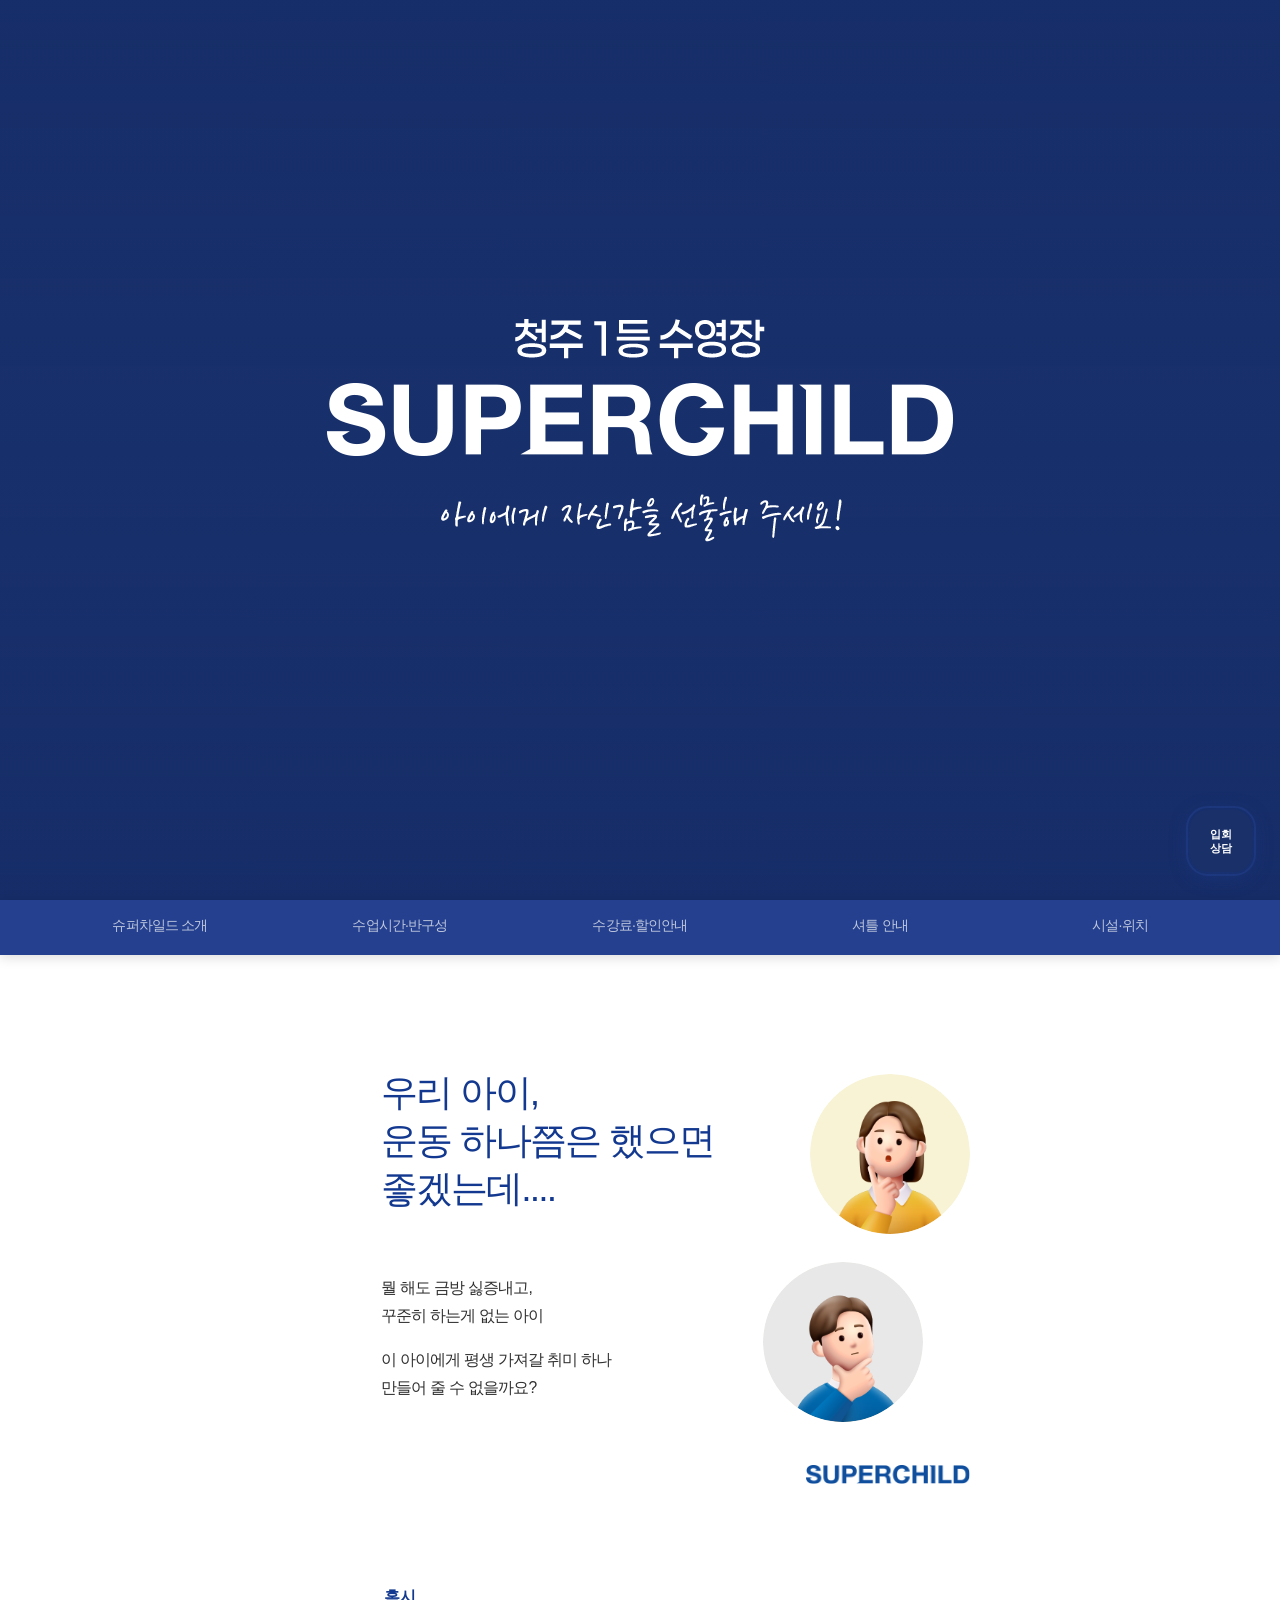
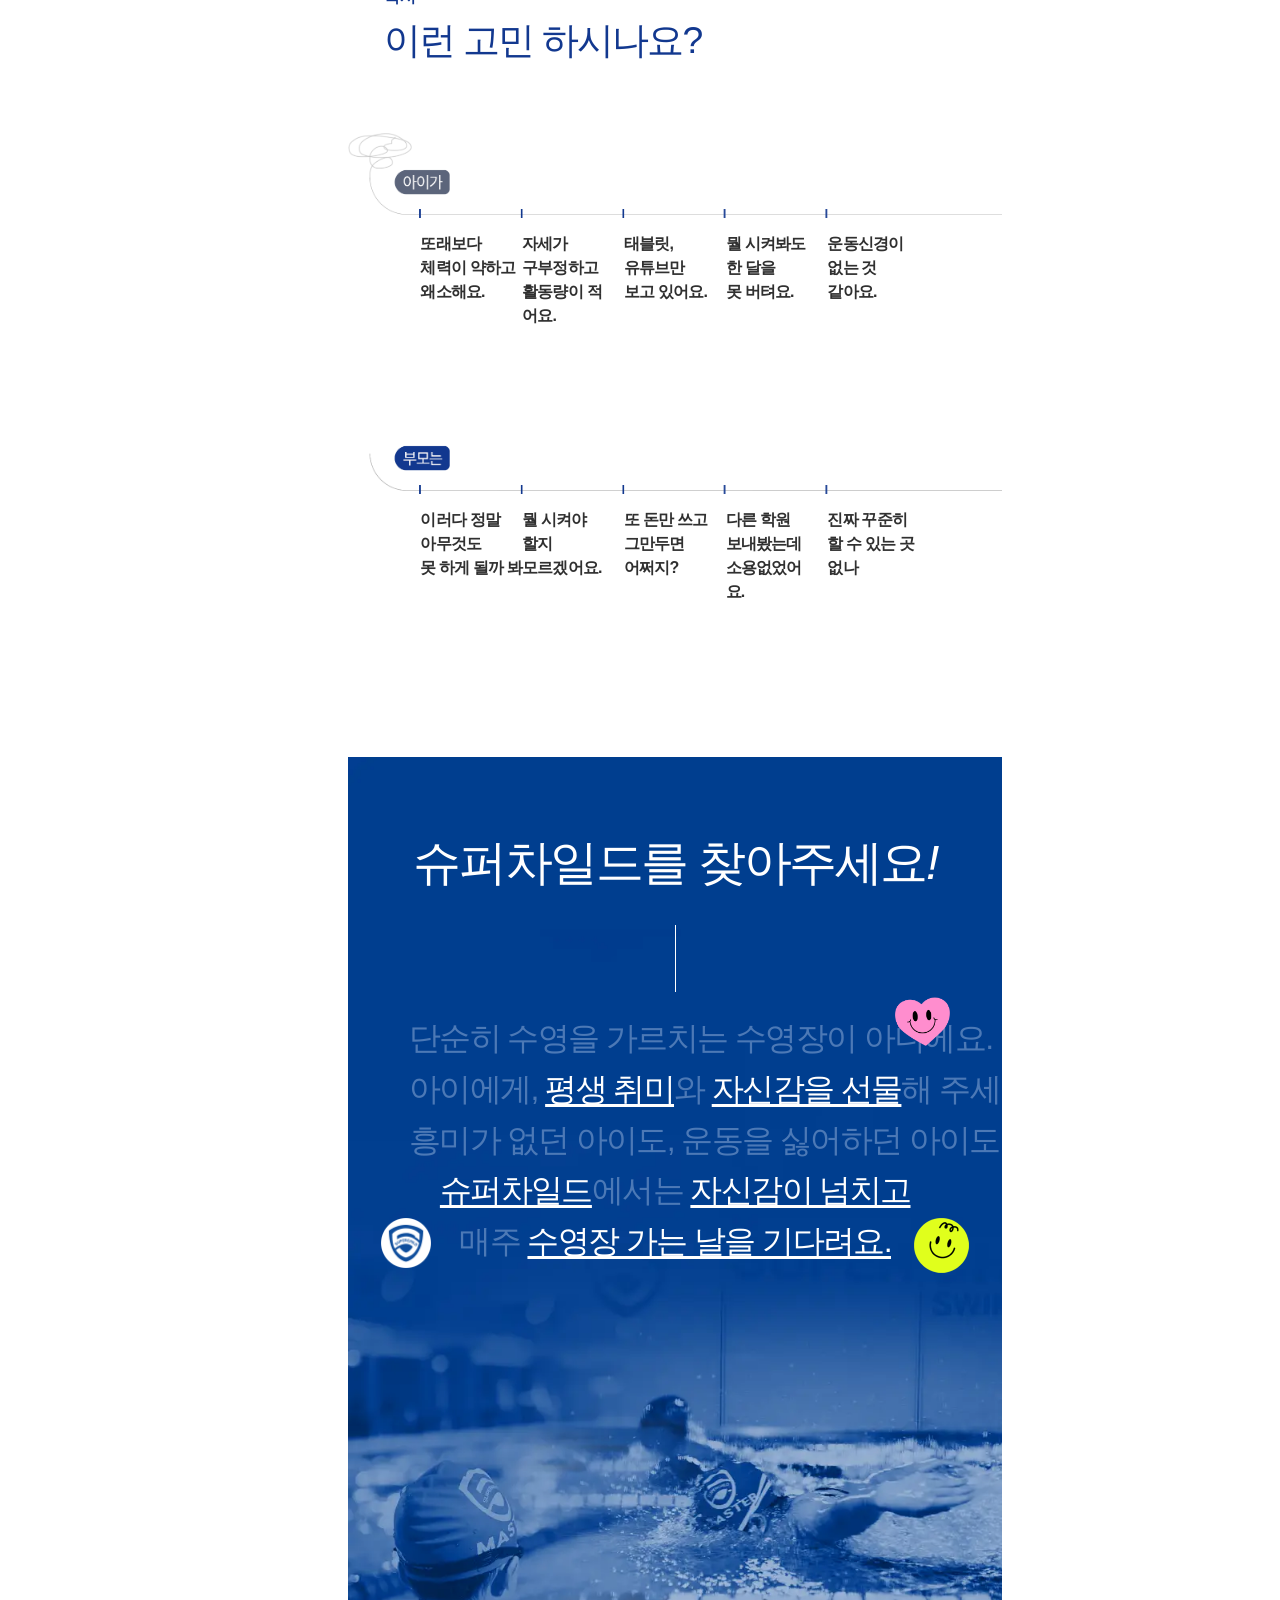
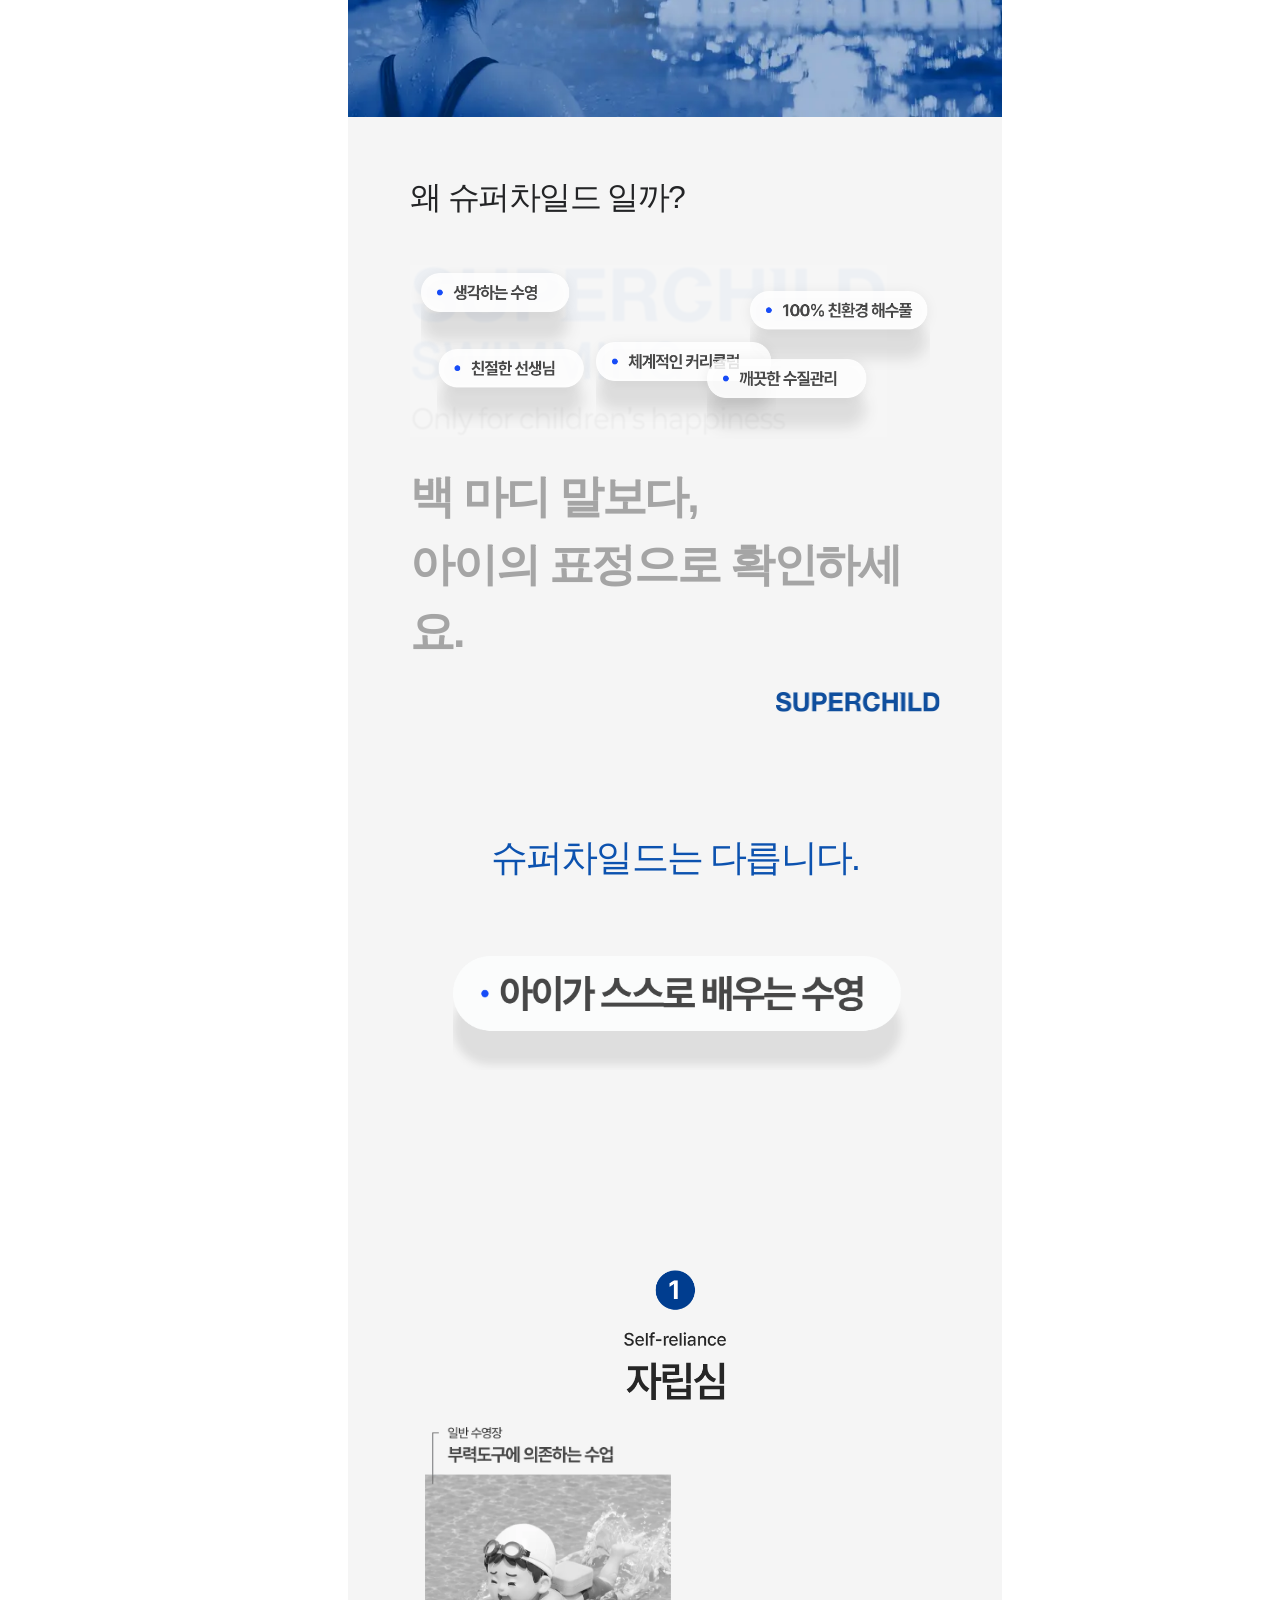
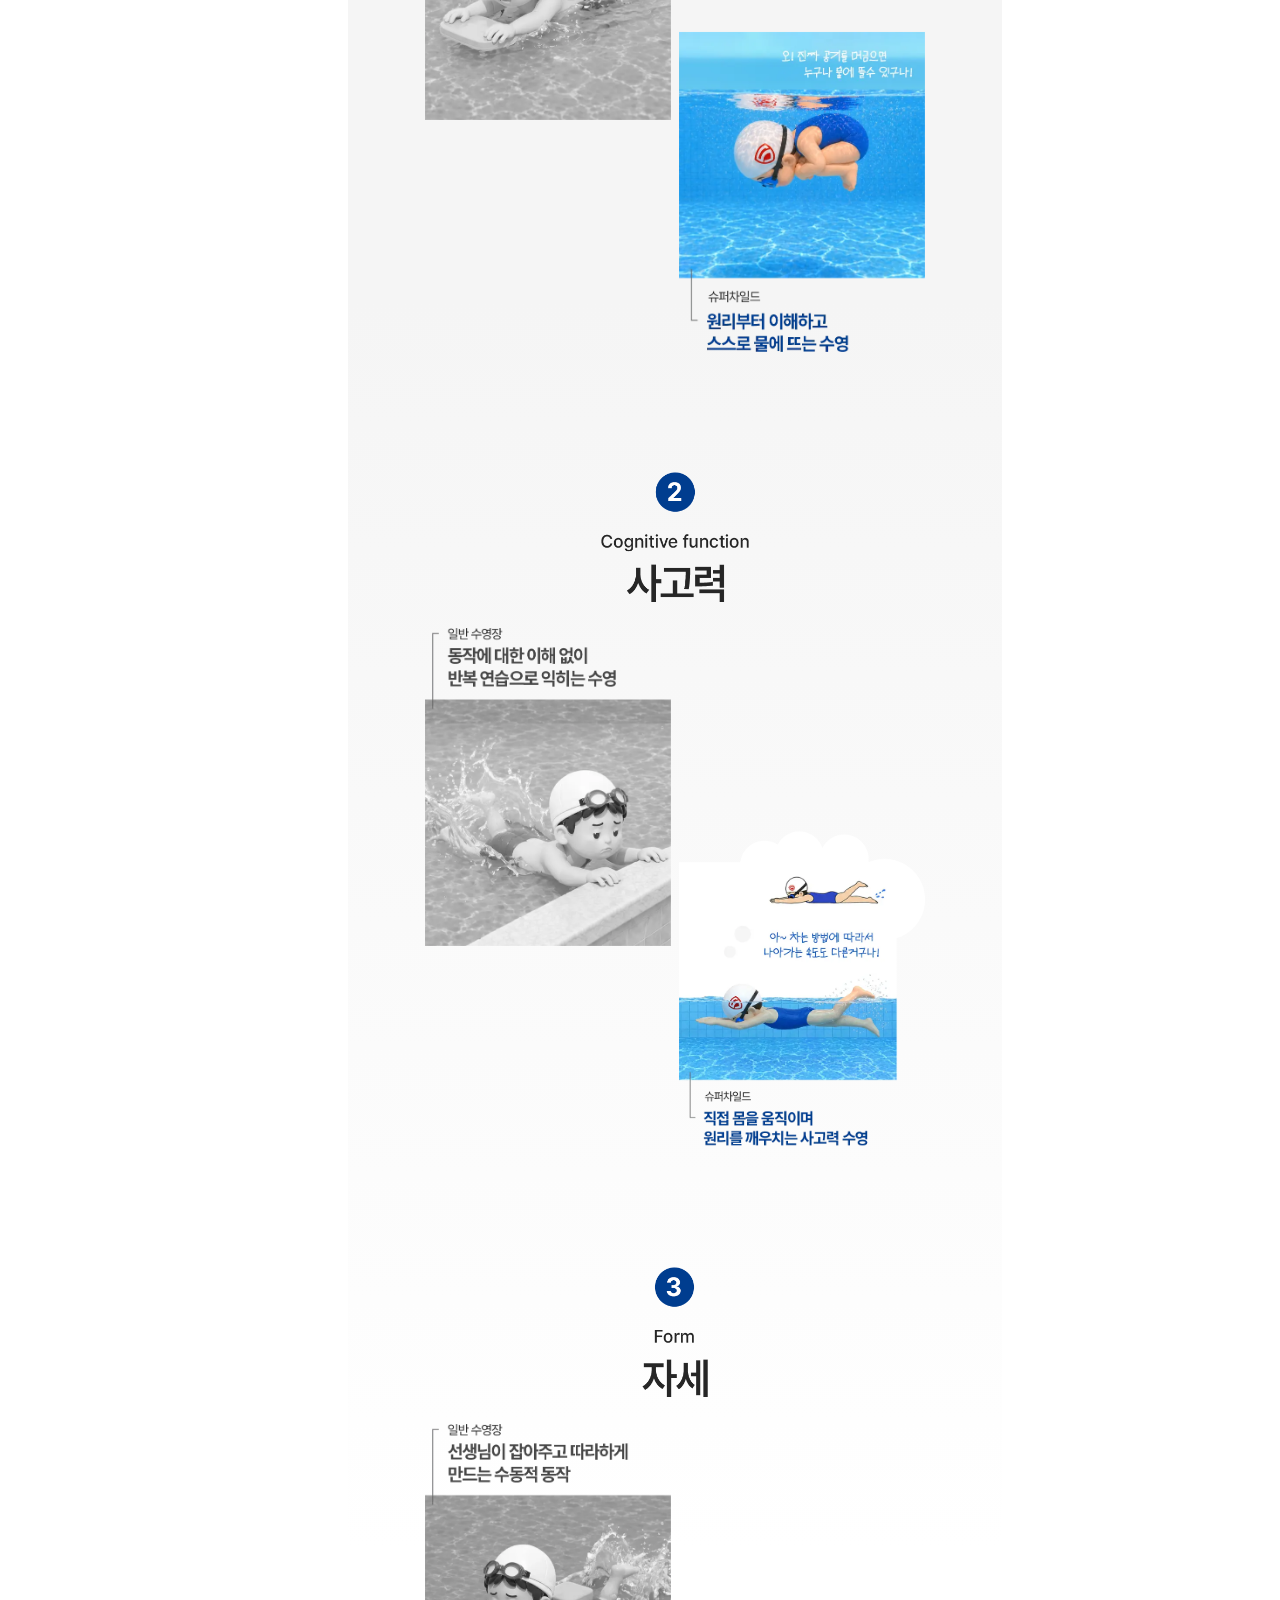
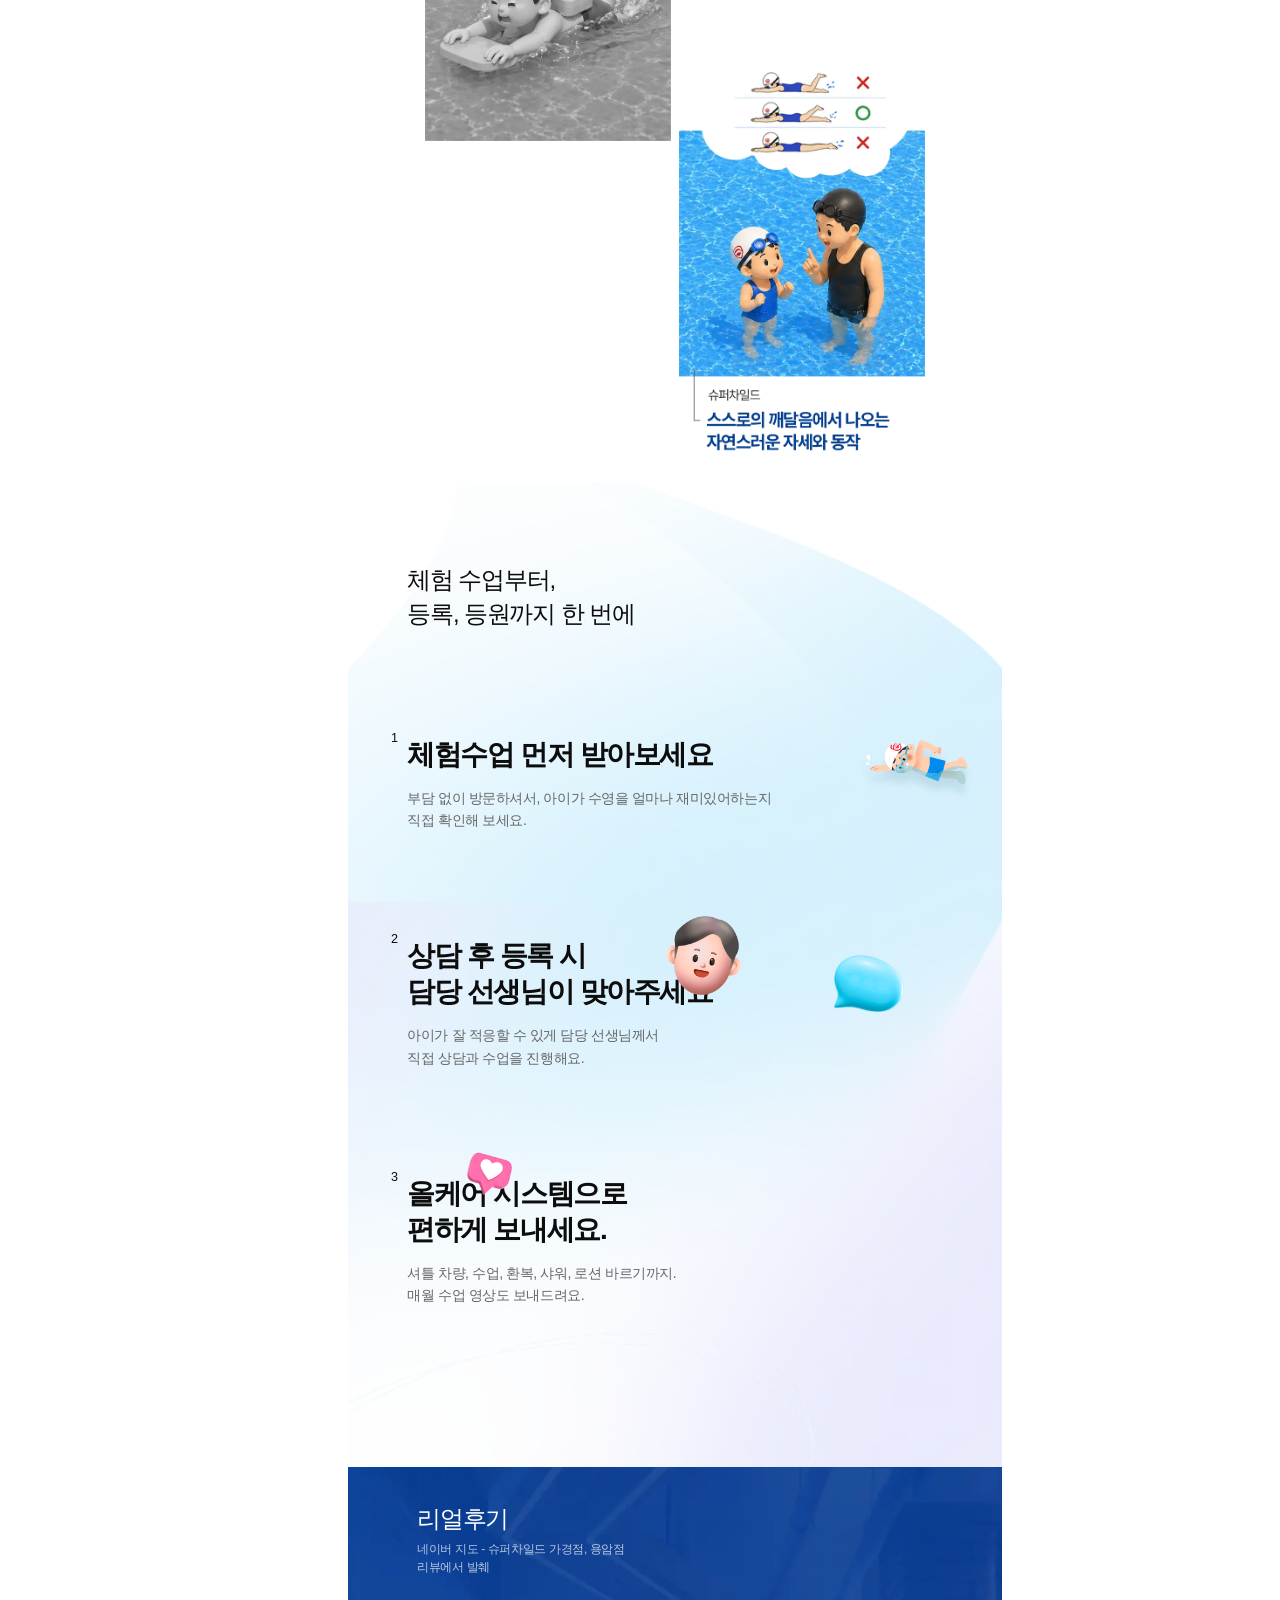
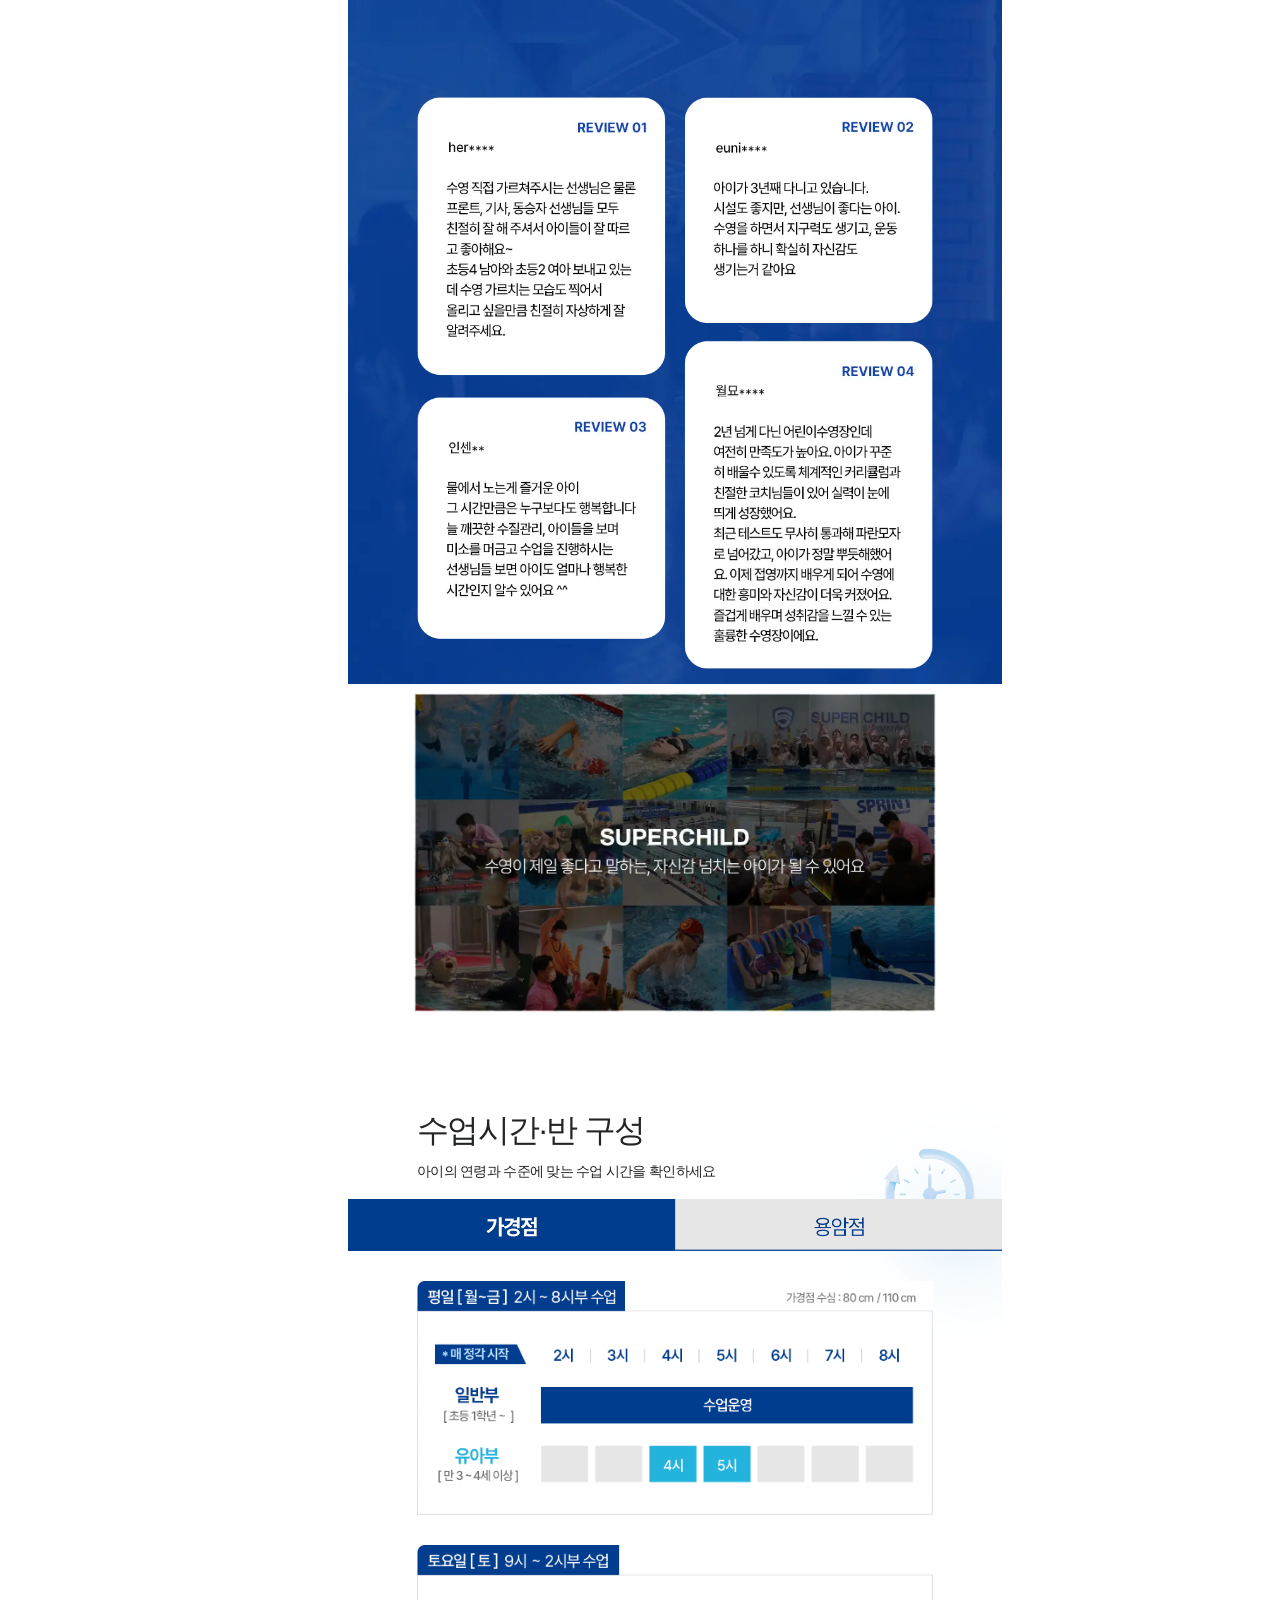
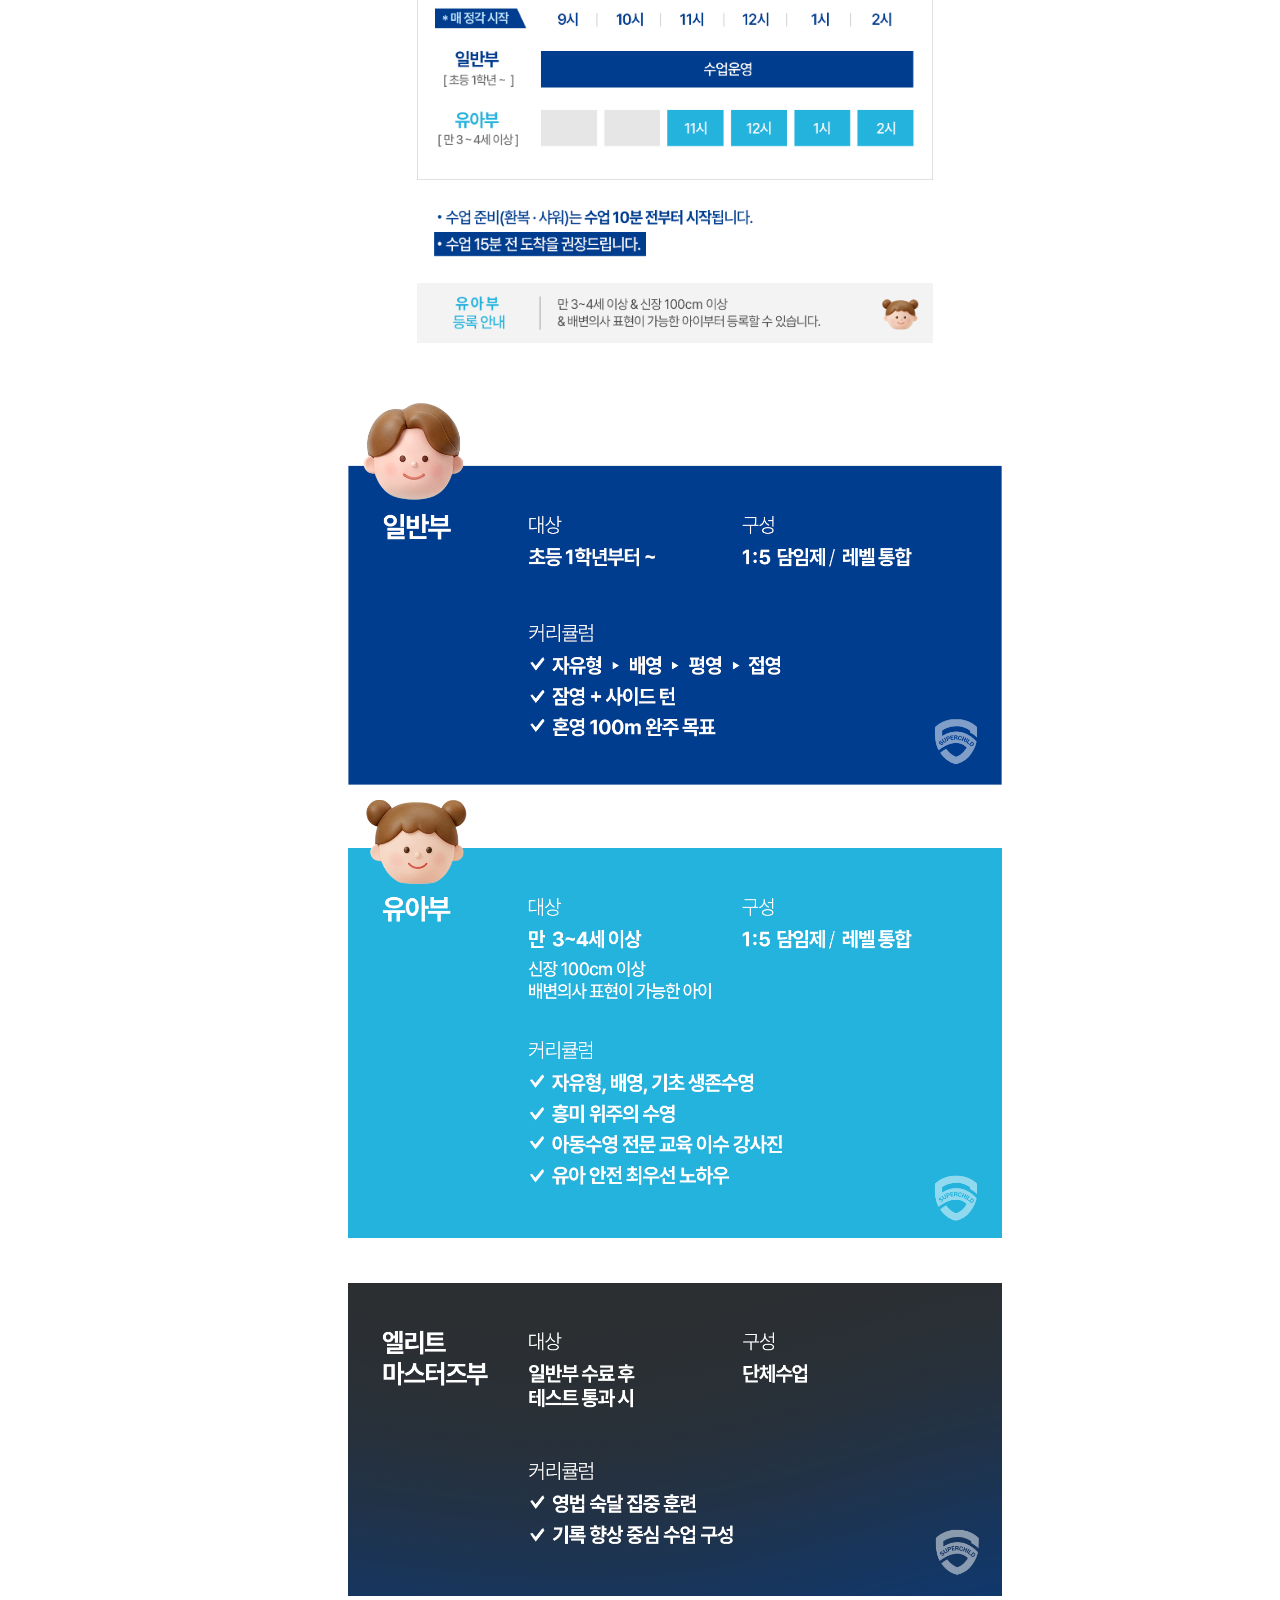
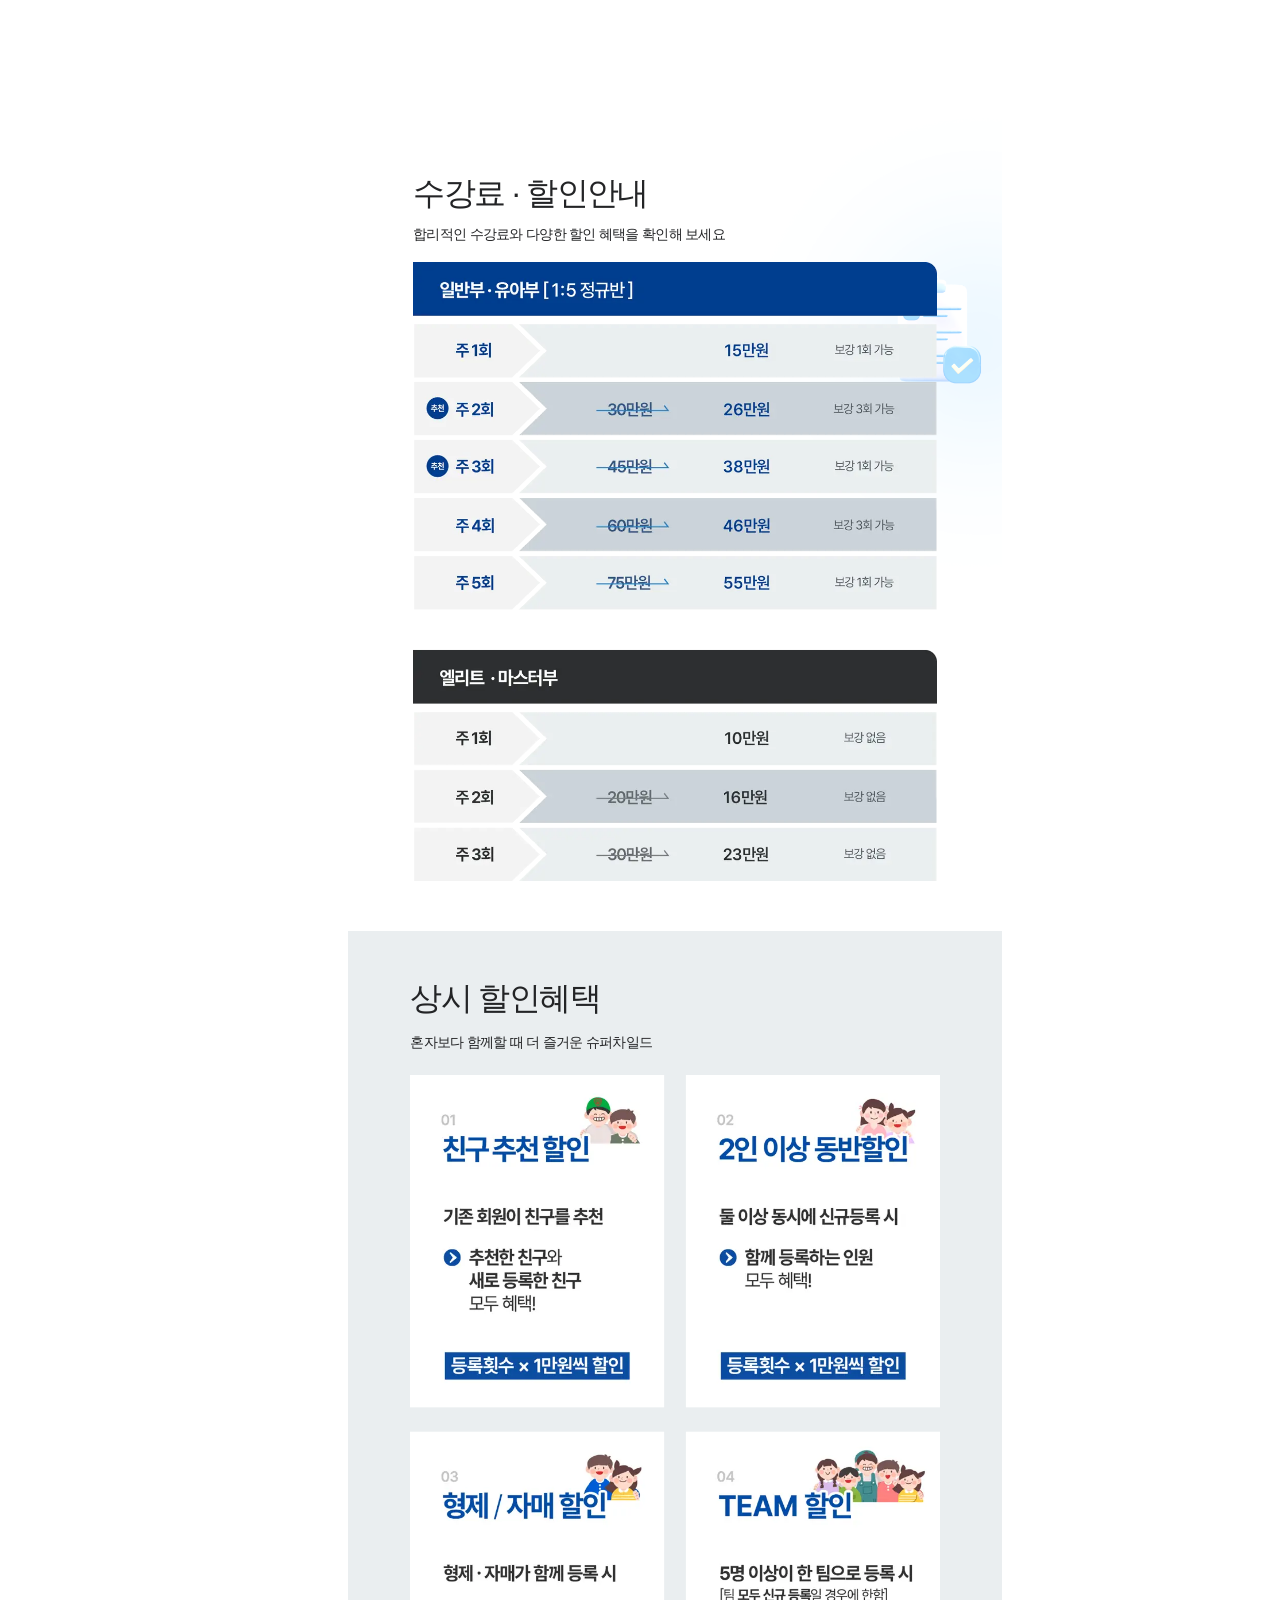
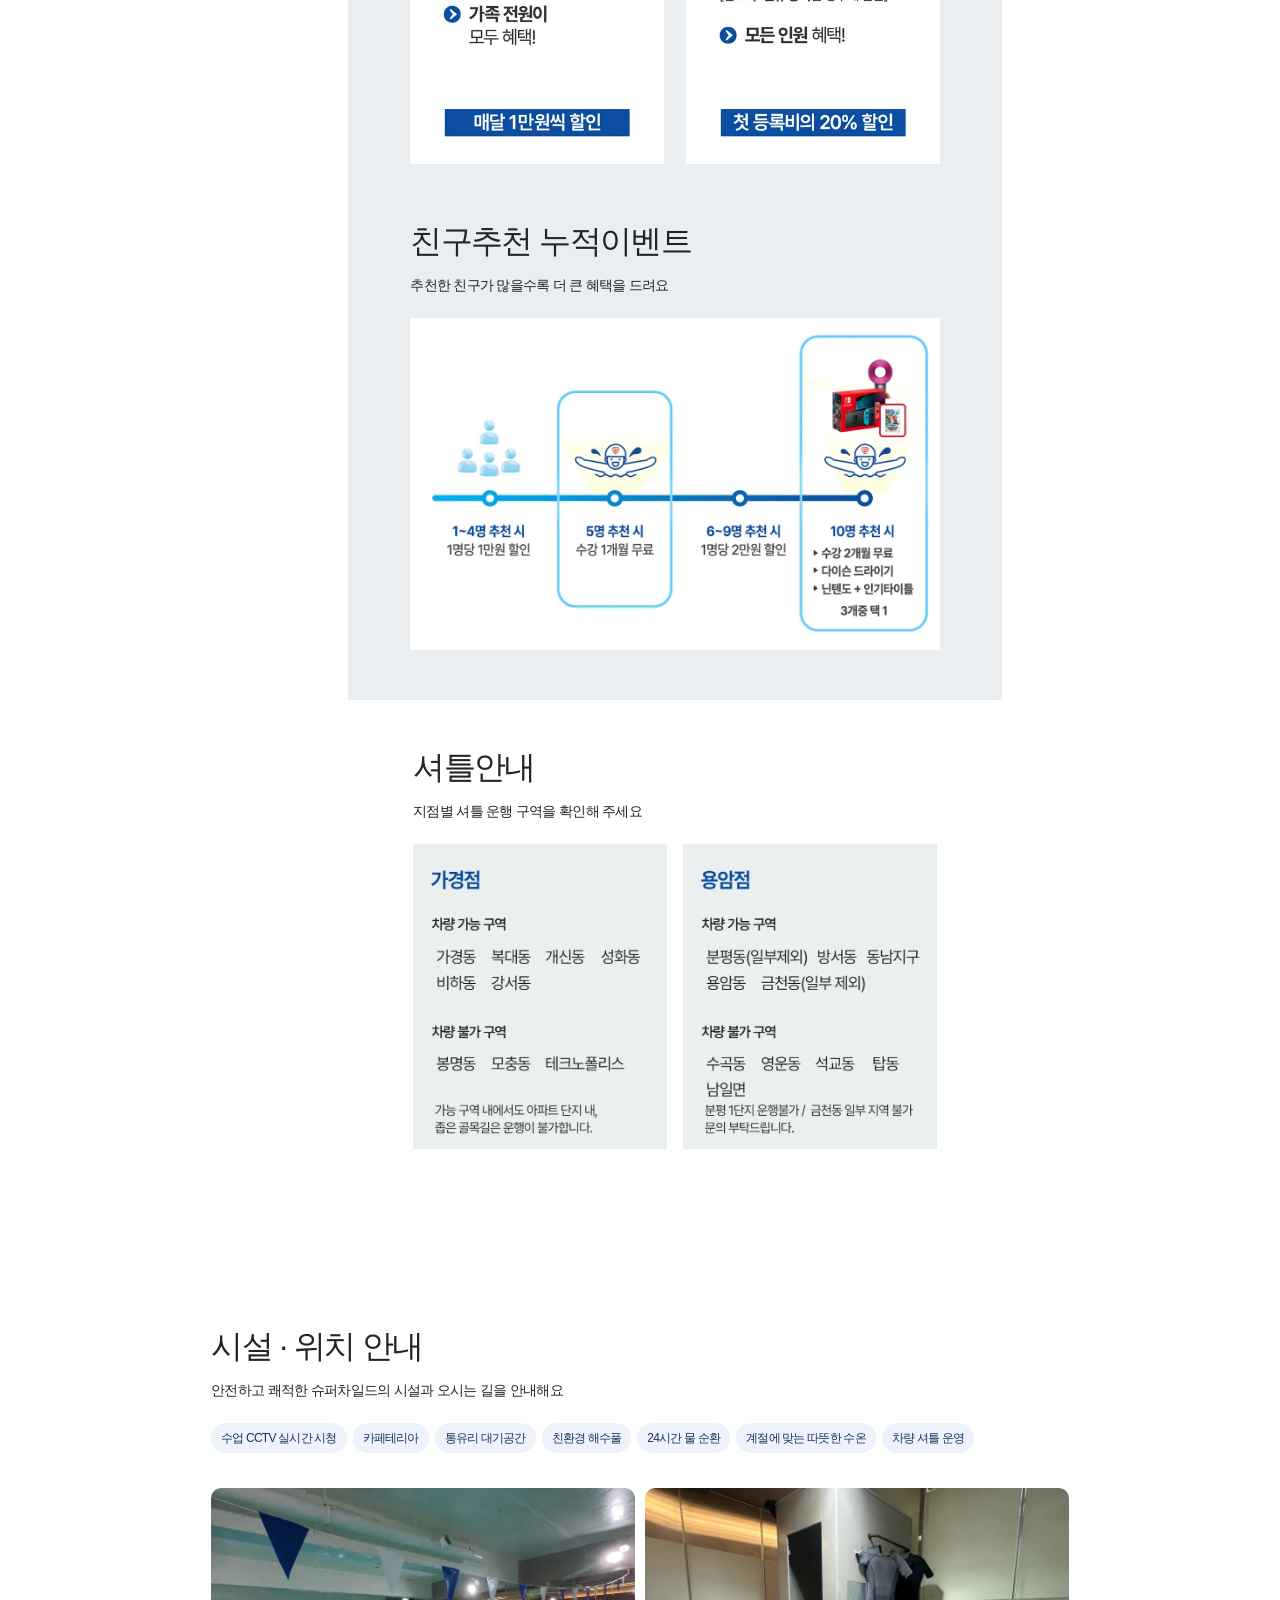
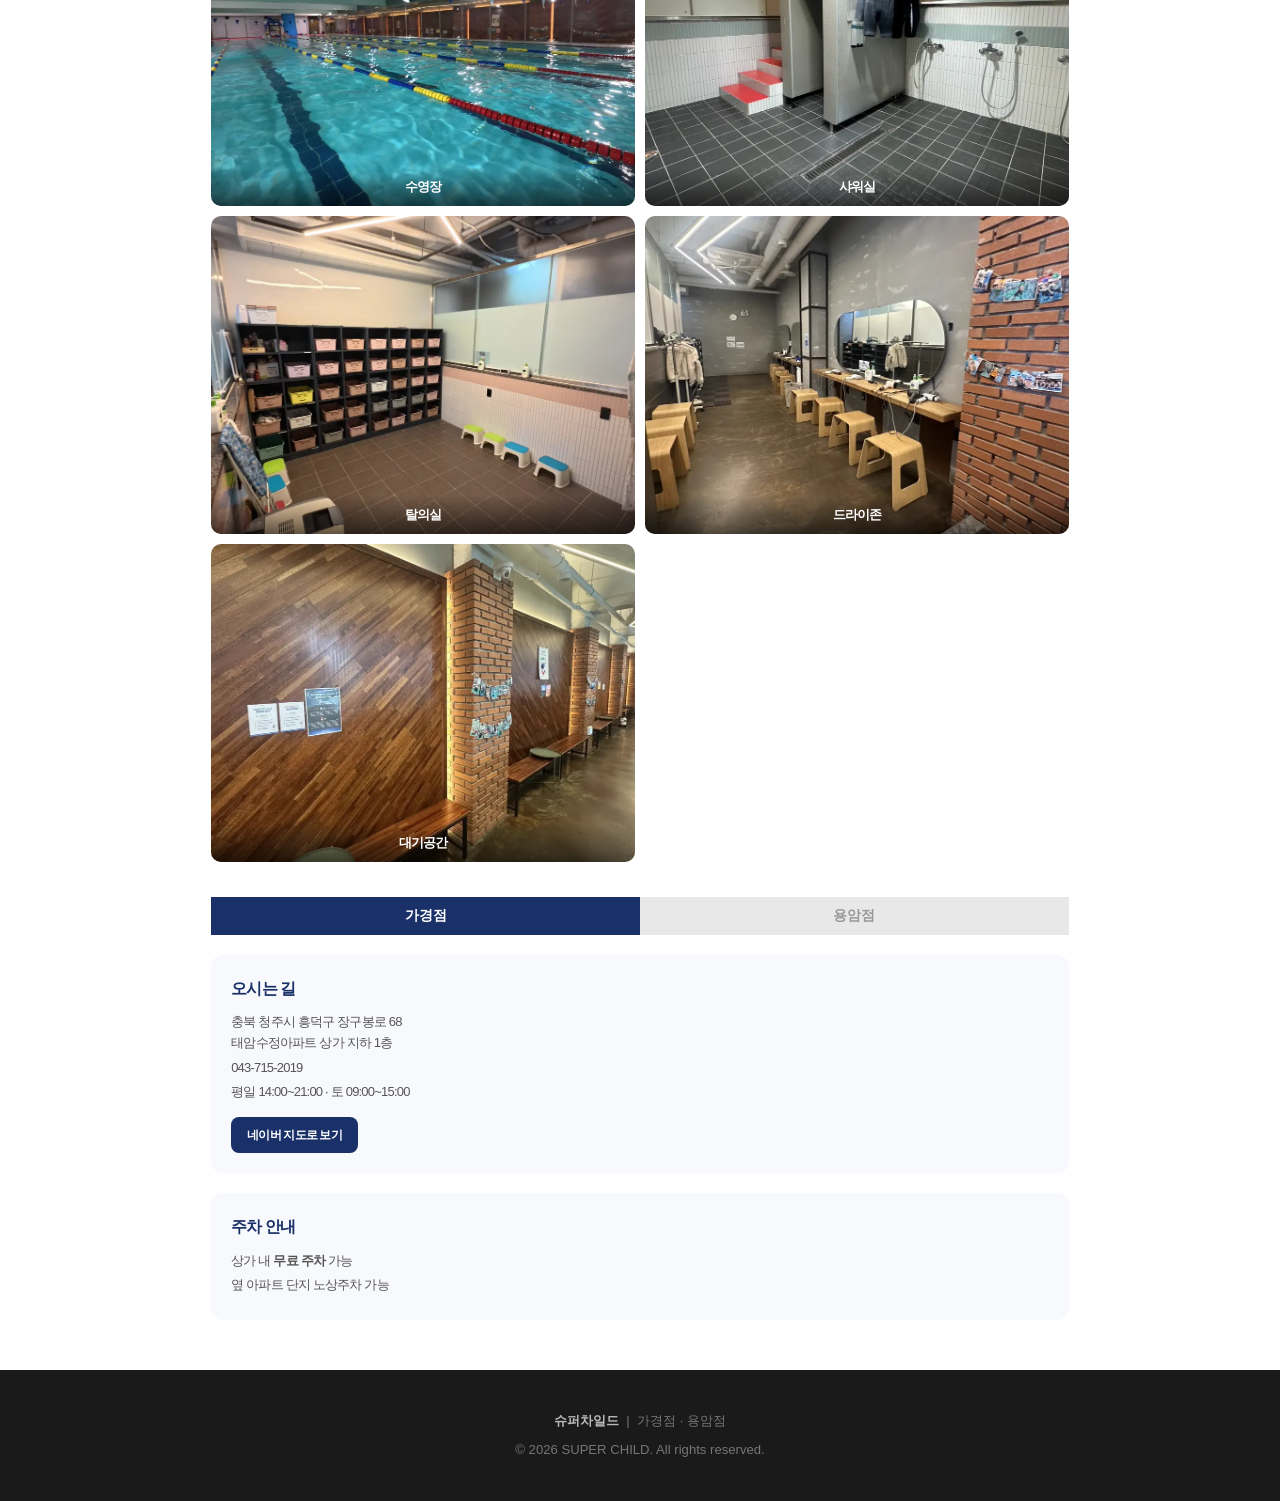
==== commit 2ddce262: "시설섹션 타이틀 수정, 폰트 통일, 패딩 조정 Co-Authored-By: Claude Opus 4.6 (1M context) <noreply@anthropic.com>" ====
--- a/index.html
+++ b/index.html
@@ -261,7 +261,7 @@
 
 <!-- ═══ 시설 · 주차 · 위치 ═══ -->
 <section class="section-facility" id="facility">
-    <h3 class="sf-title">시설 · 주차 · 위치 안내</h3>
+    <h3 class="sf-title">시설 · 위치 안내</h3>
     <p class="sf-desc">안전하고 쾌적한 슈퍼차일드의 시설과 오시는 길을 안내해요</p>
 
     <div class="sf-badges">
--- a/css/styles.css
+++ b/css/styles.css
@@ -291,7 +291,7 @@
 
 /* about 섹션 */
 #about { padding-left: 0; padding-right: 0; overflow: hidden; }
-#about .section-inner { max-width: 800px; margin: 0 auto; padding: 0 5.5% 0 5.5%; }
+#about .section-inner { max-width: 800px; margin: 0 auto; padding: 0 5.5% 0 11%; }
 
 /* empathy v2 */
 .story-empathy-v2 {
@@ -1177,8 +1177,9 @@
 
 /* ═══ 시설 · 주차 · 위치 ═══ */
 .section-facility {
-  padding: 60px 11% 50px;
+  padding: 60px 16.5% 50px;
   background: #fff;
+  letter-spacing: -0.05em;
 }
 .sf-title, .sf-desc, .sf-badges {
   padding-left: 0;
@@ -1191,7 +1192,7 @@
   font-size: 9vw;
   letter-spacing: -0.05em;
   color: #232426;
-  margin-bottom: 3px;
+  margin-bottom: 6px;
   max-width: 97%;
 }
 .sf-desc {
@@ -1199,7 +1200,7 @@
   font-weight: 300;
   font-size: 3.5vw;
   letter-spacing: -0.05em;
-  color: #888;
+  color: #232426;
   max-width: 97%;
   margin-bottom: 20px;
 }
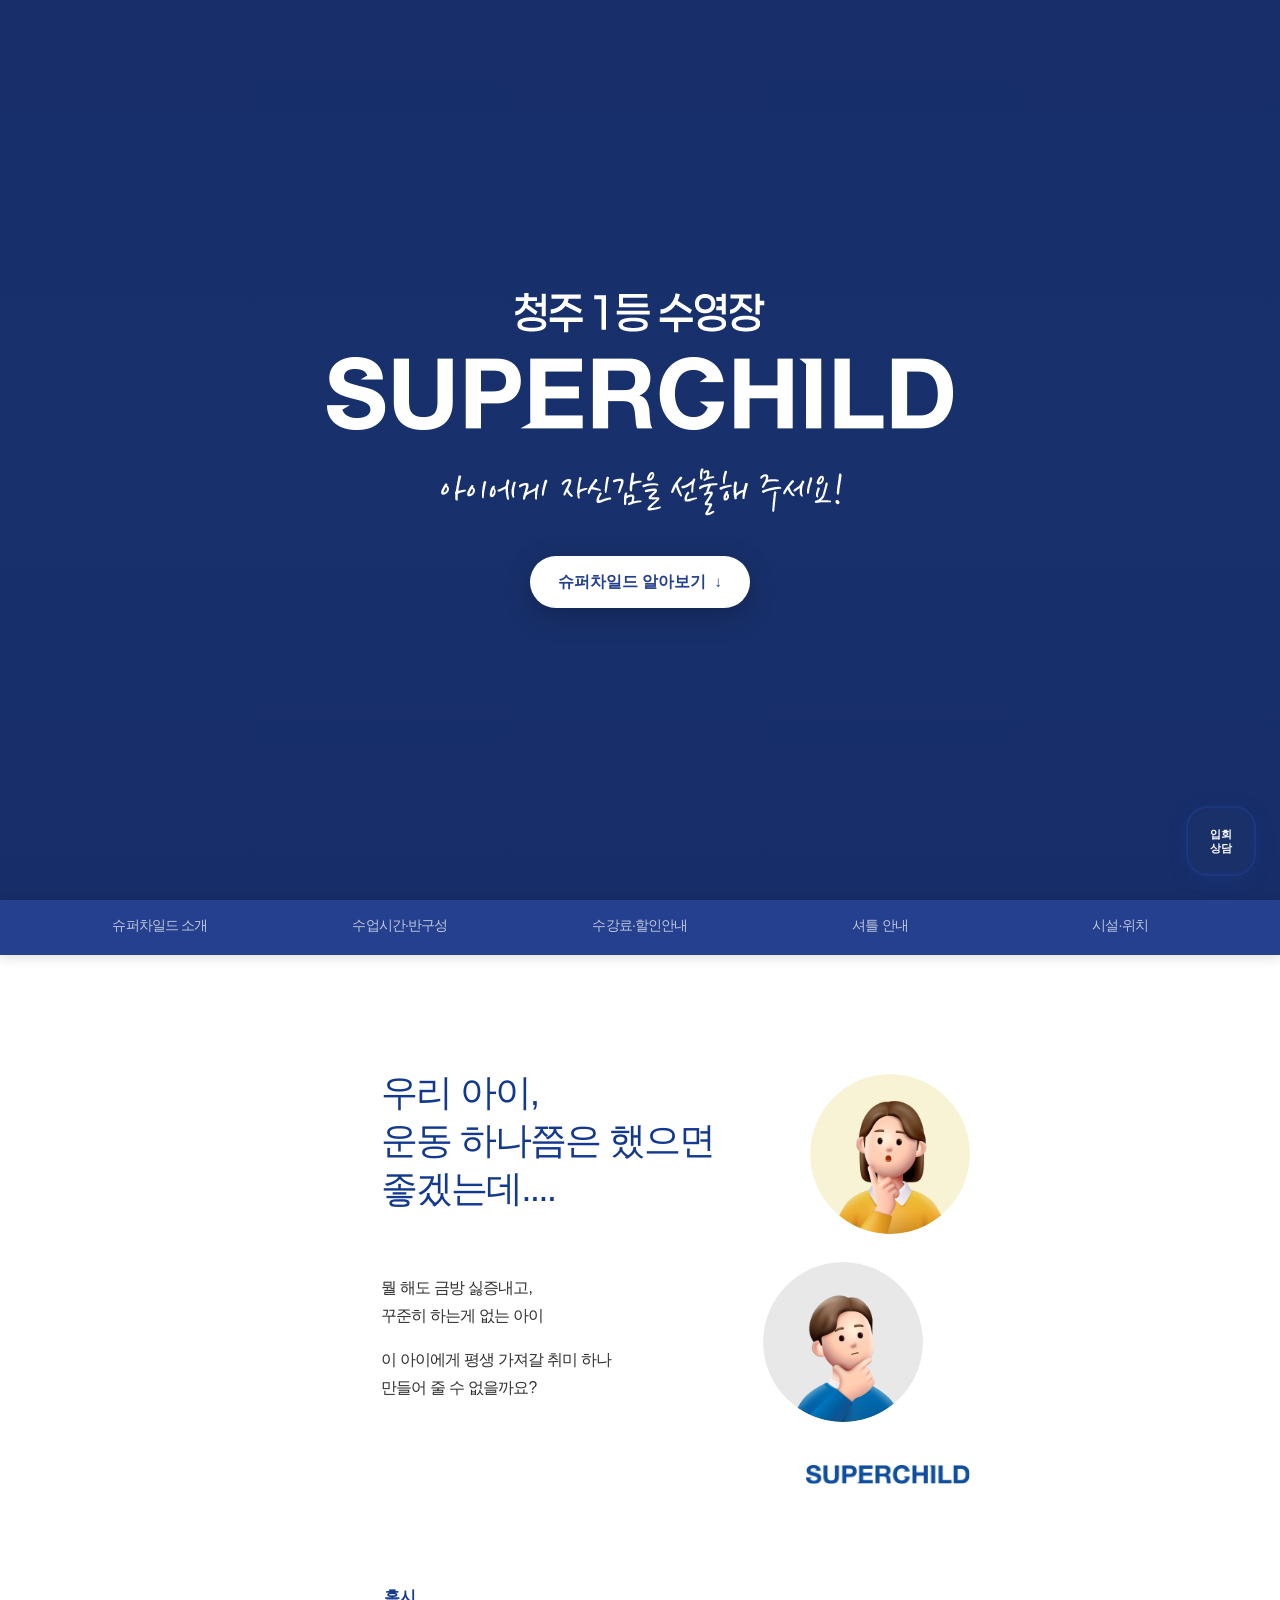
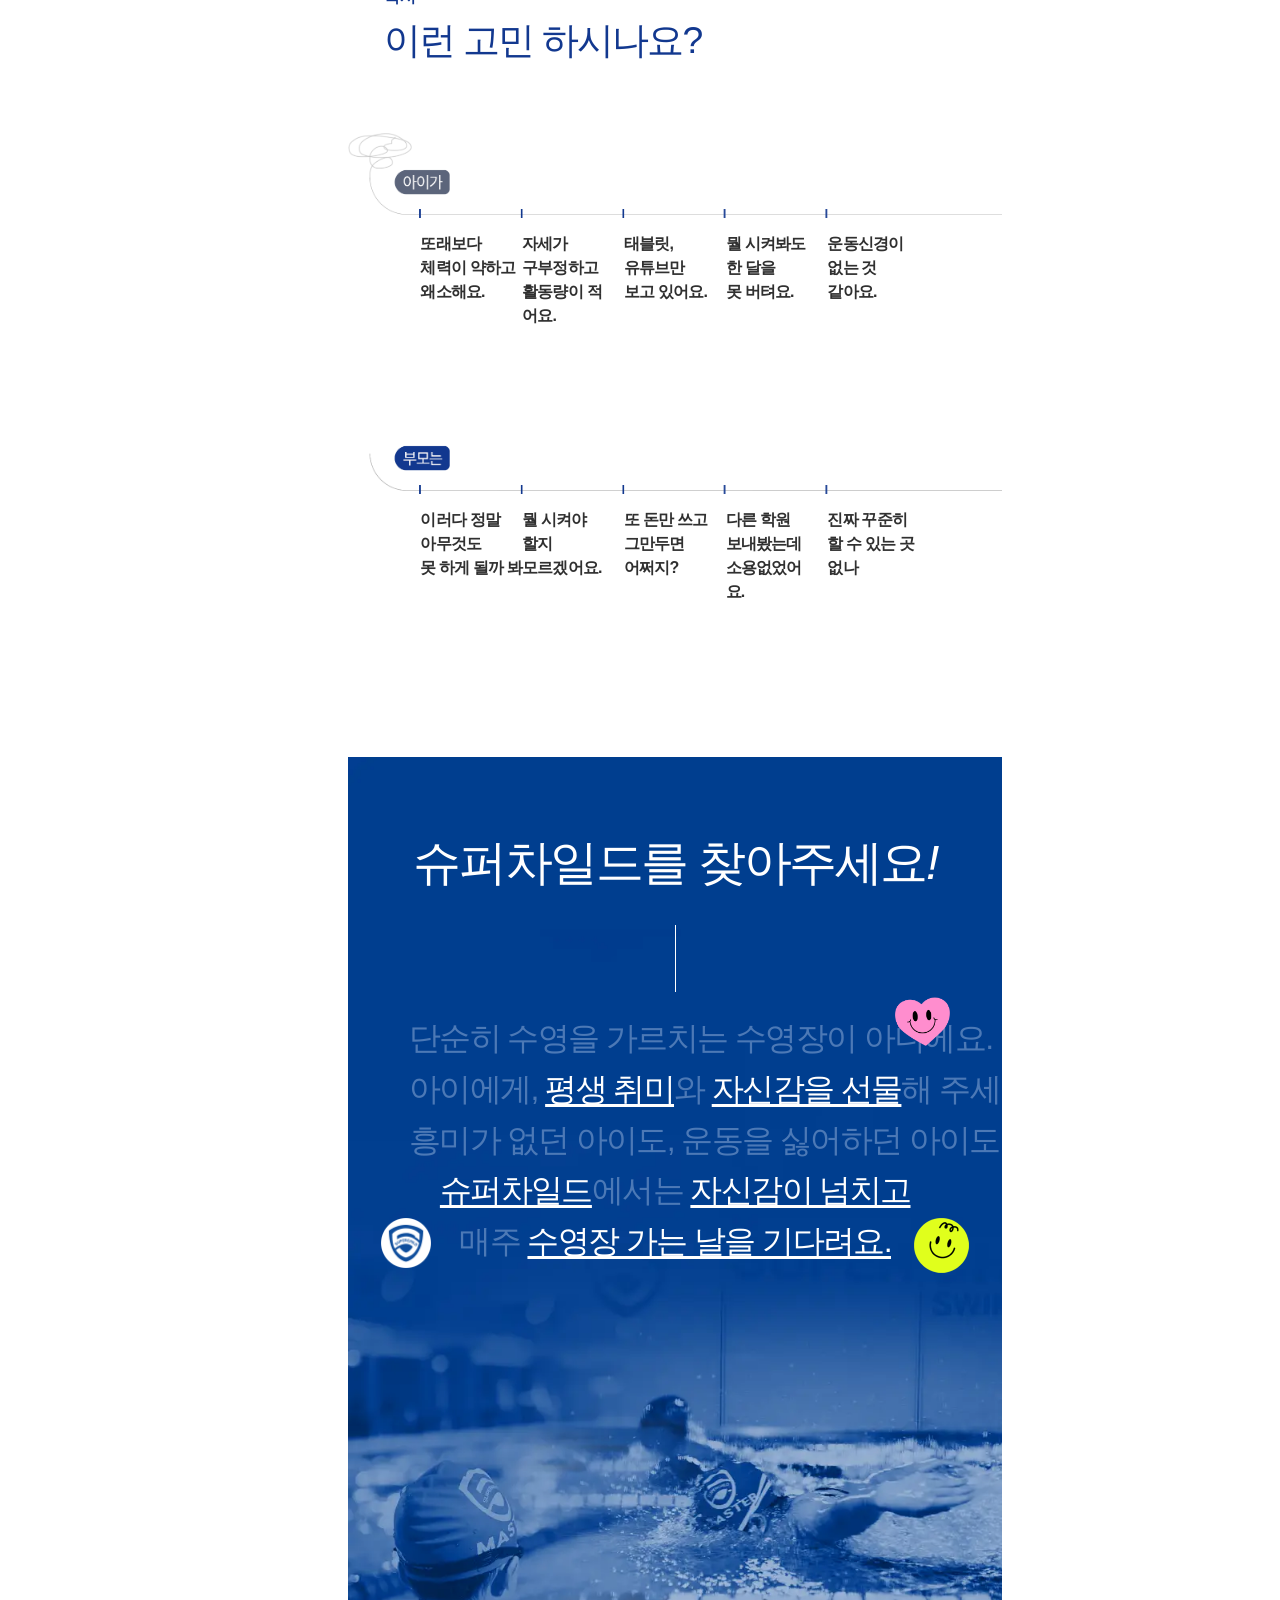
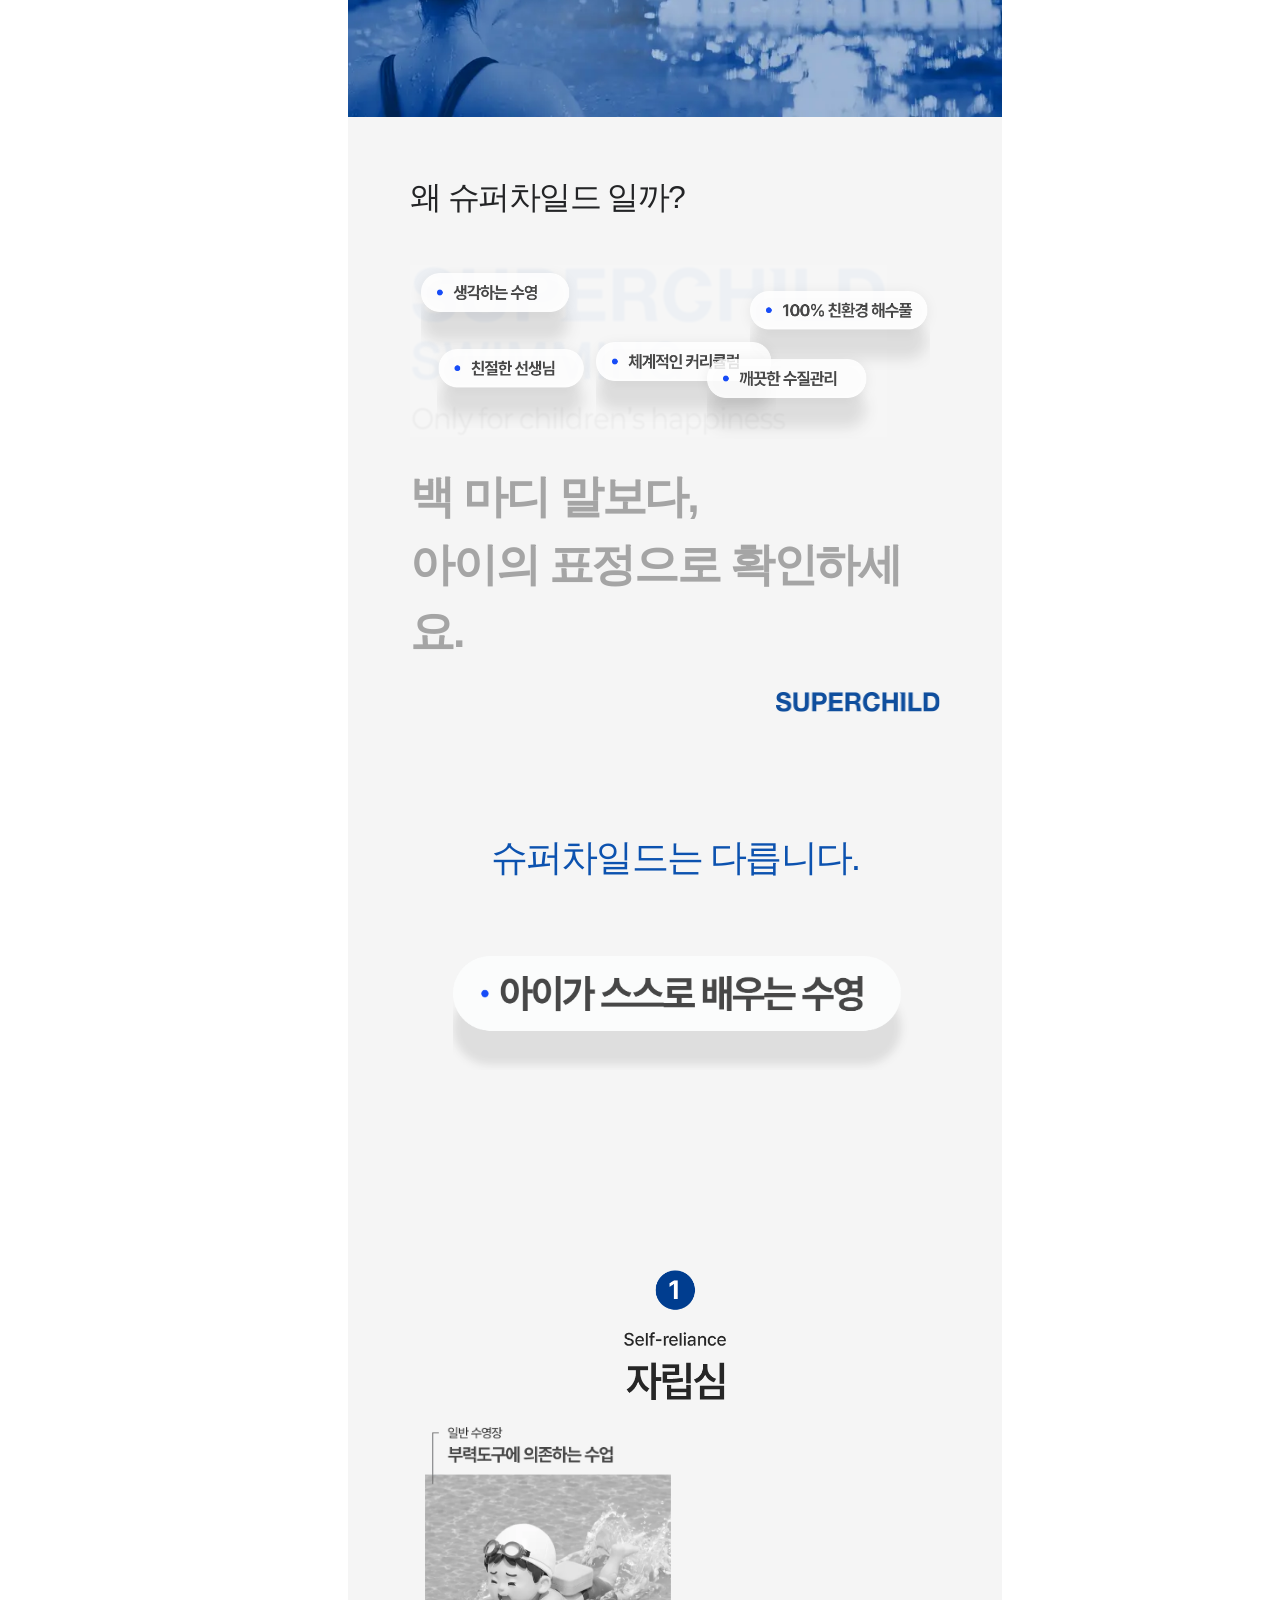
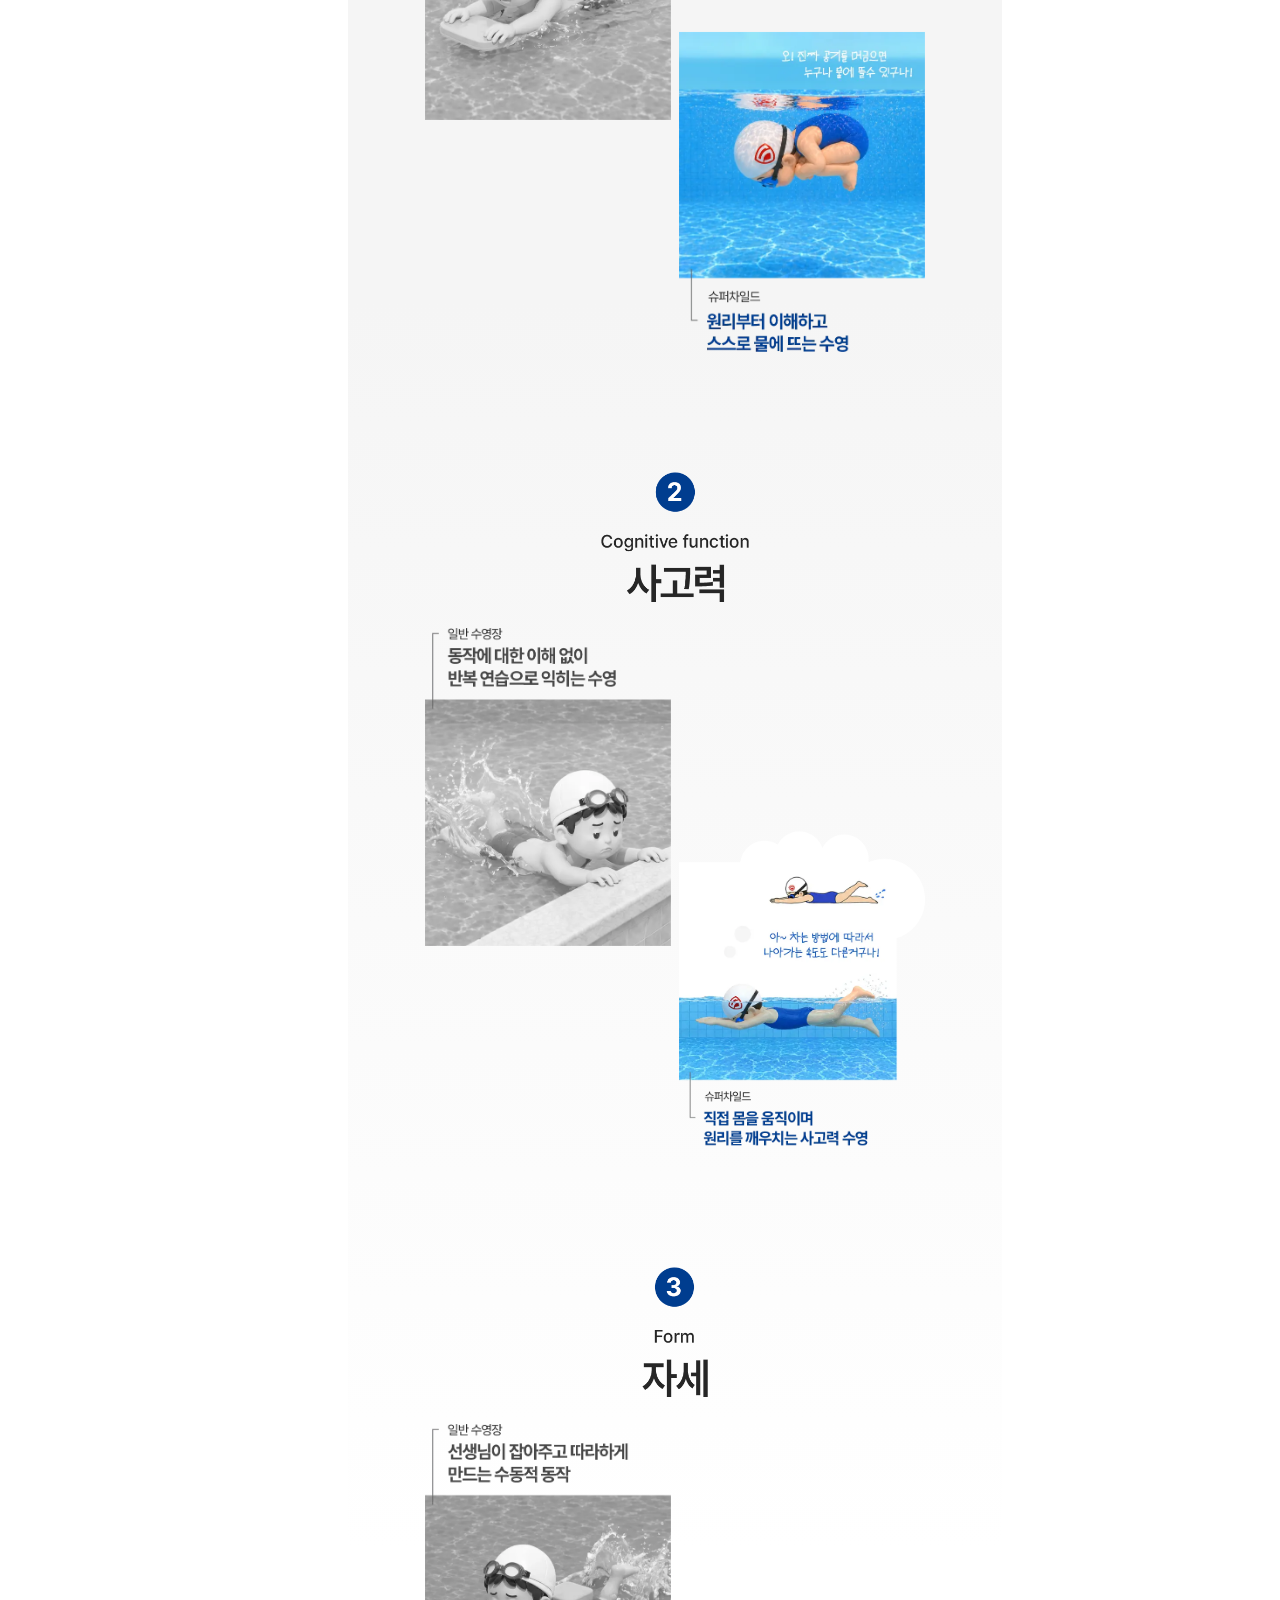
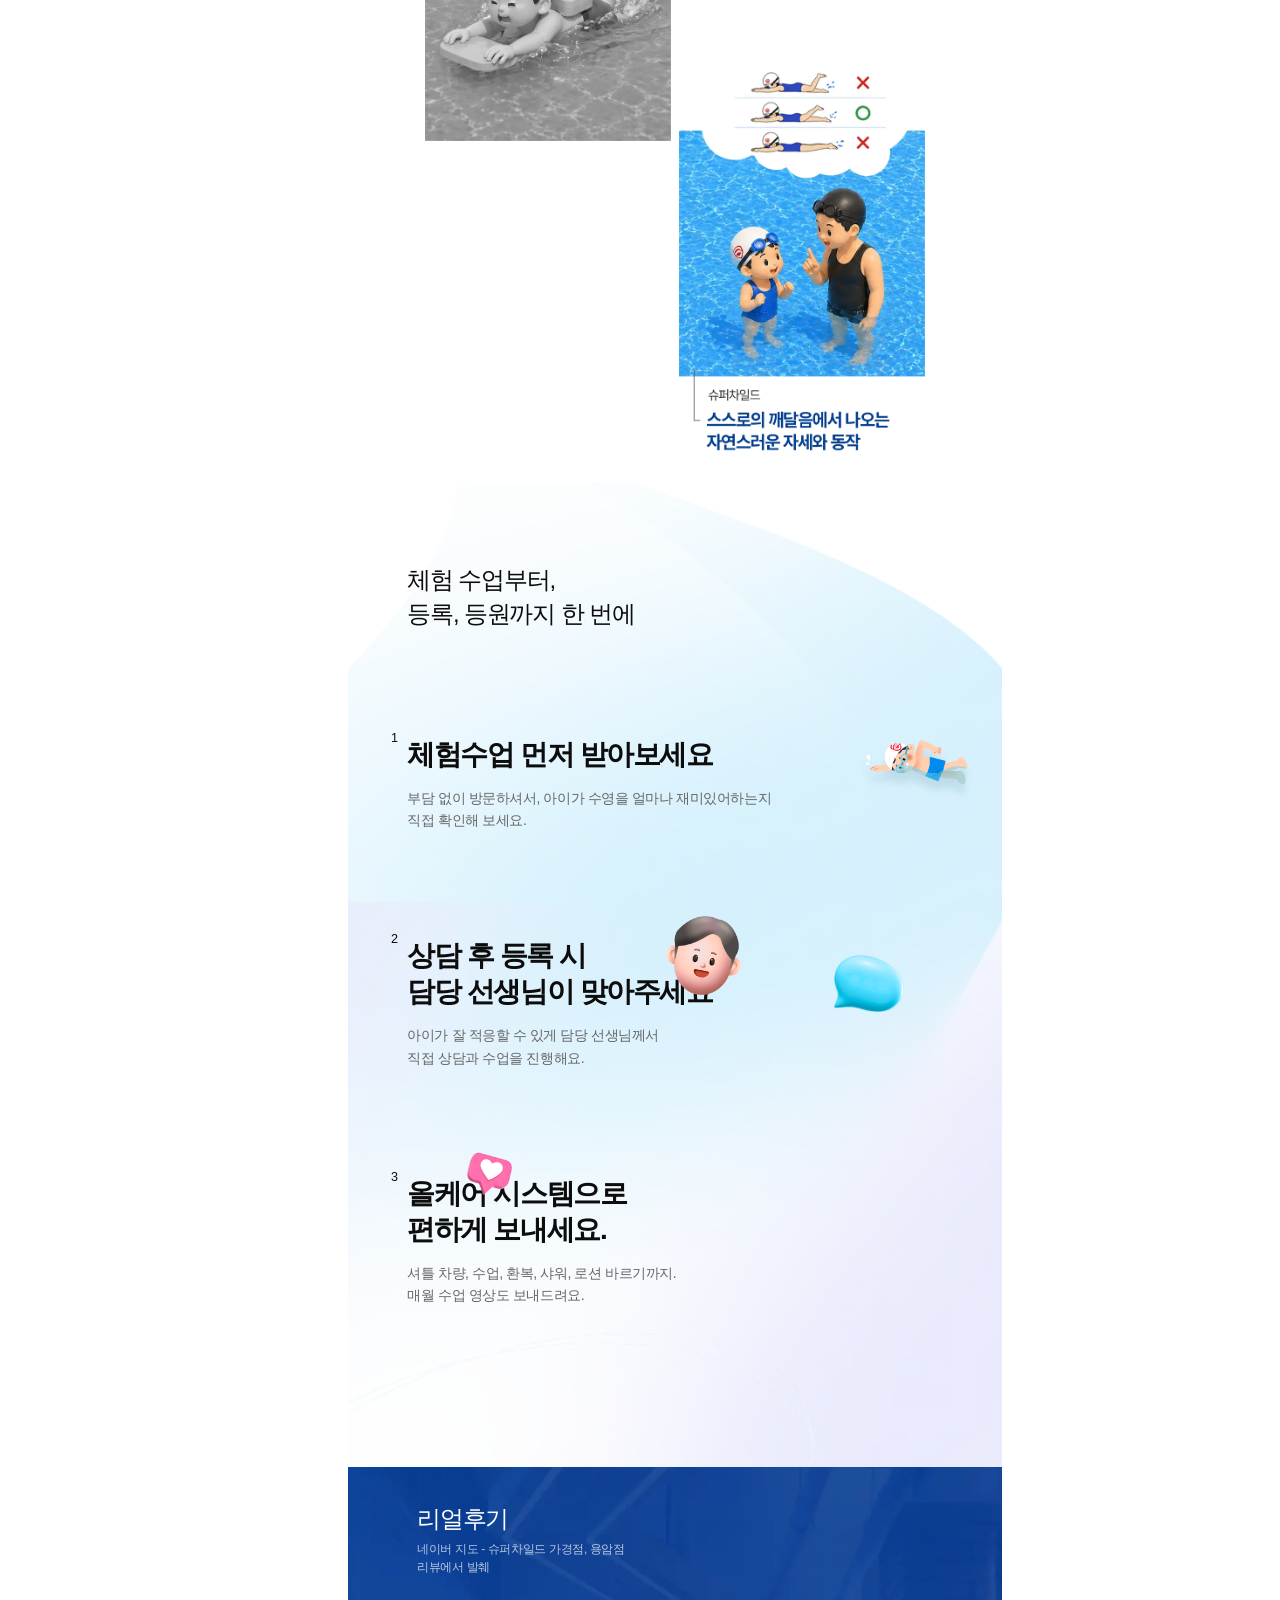
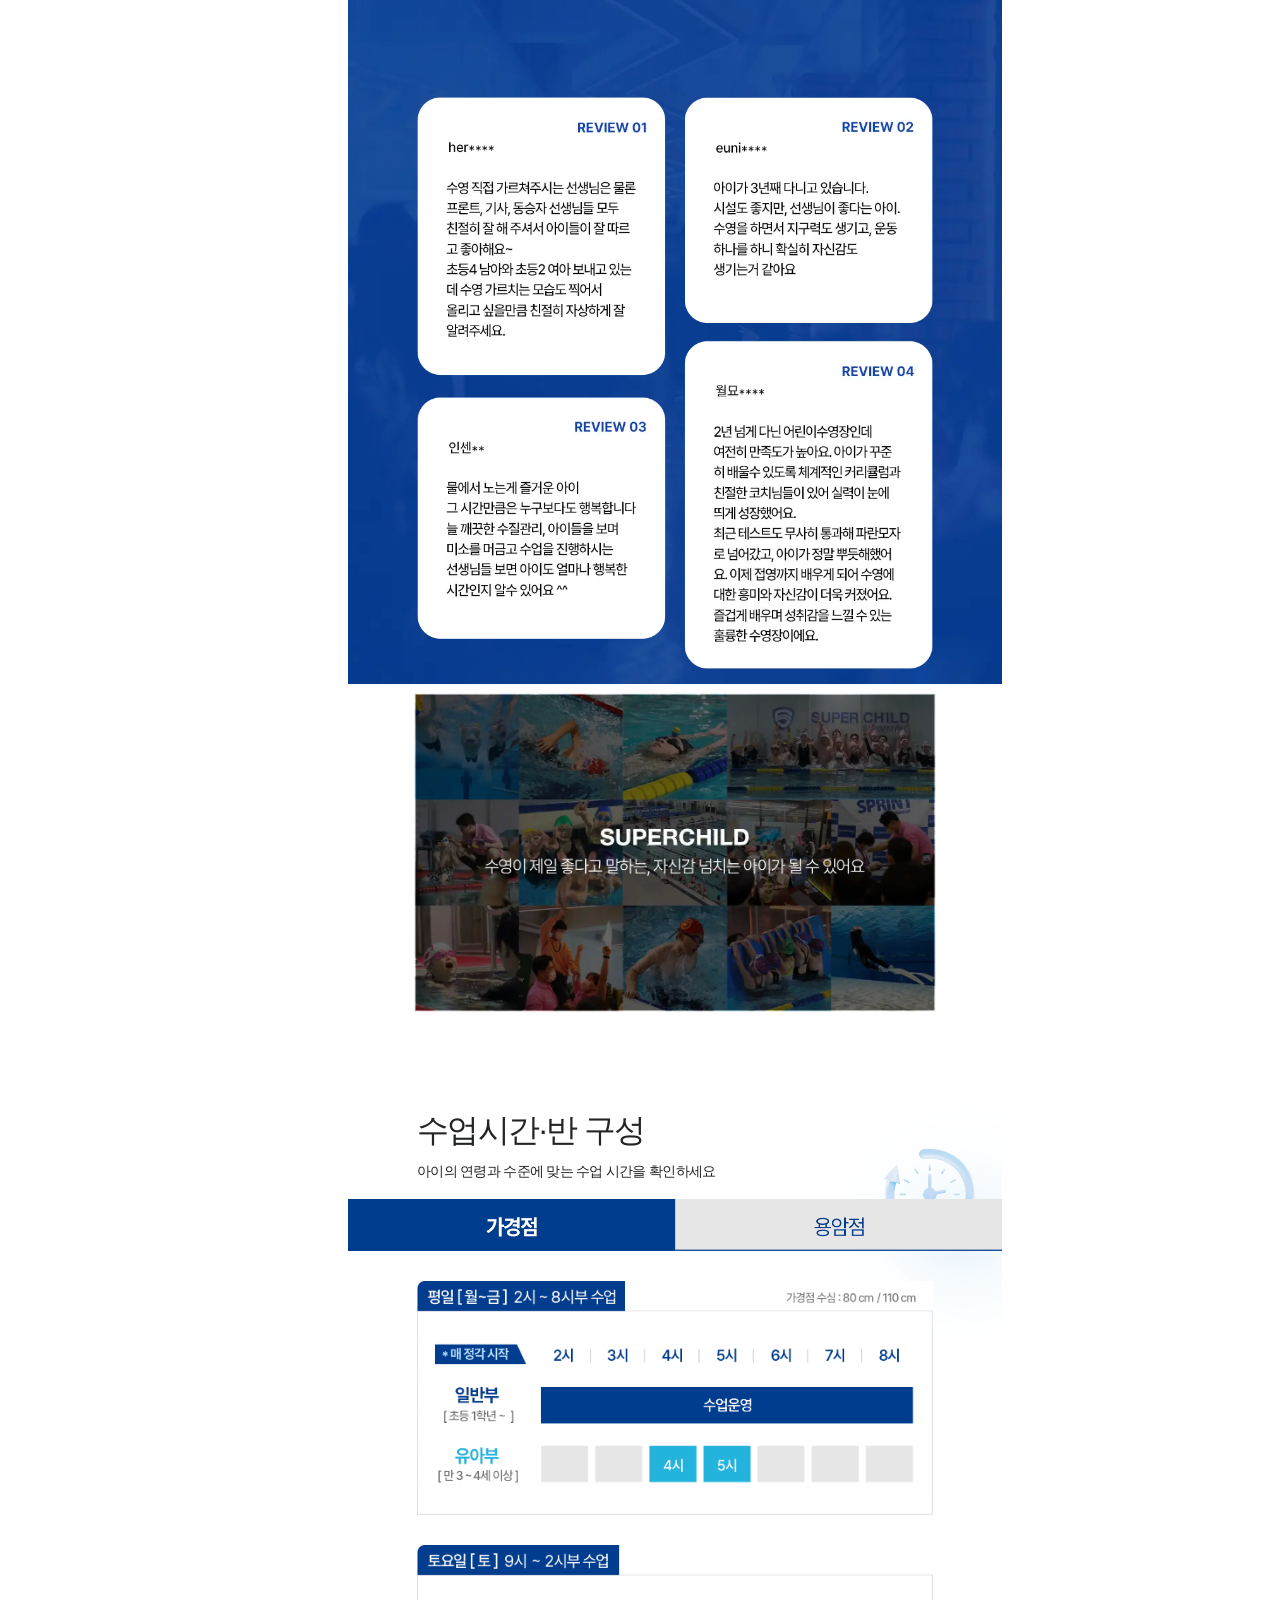
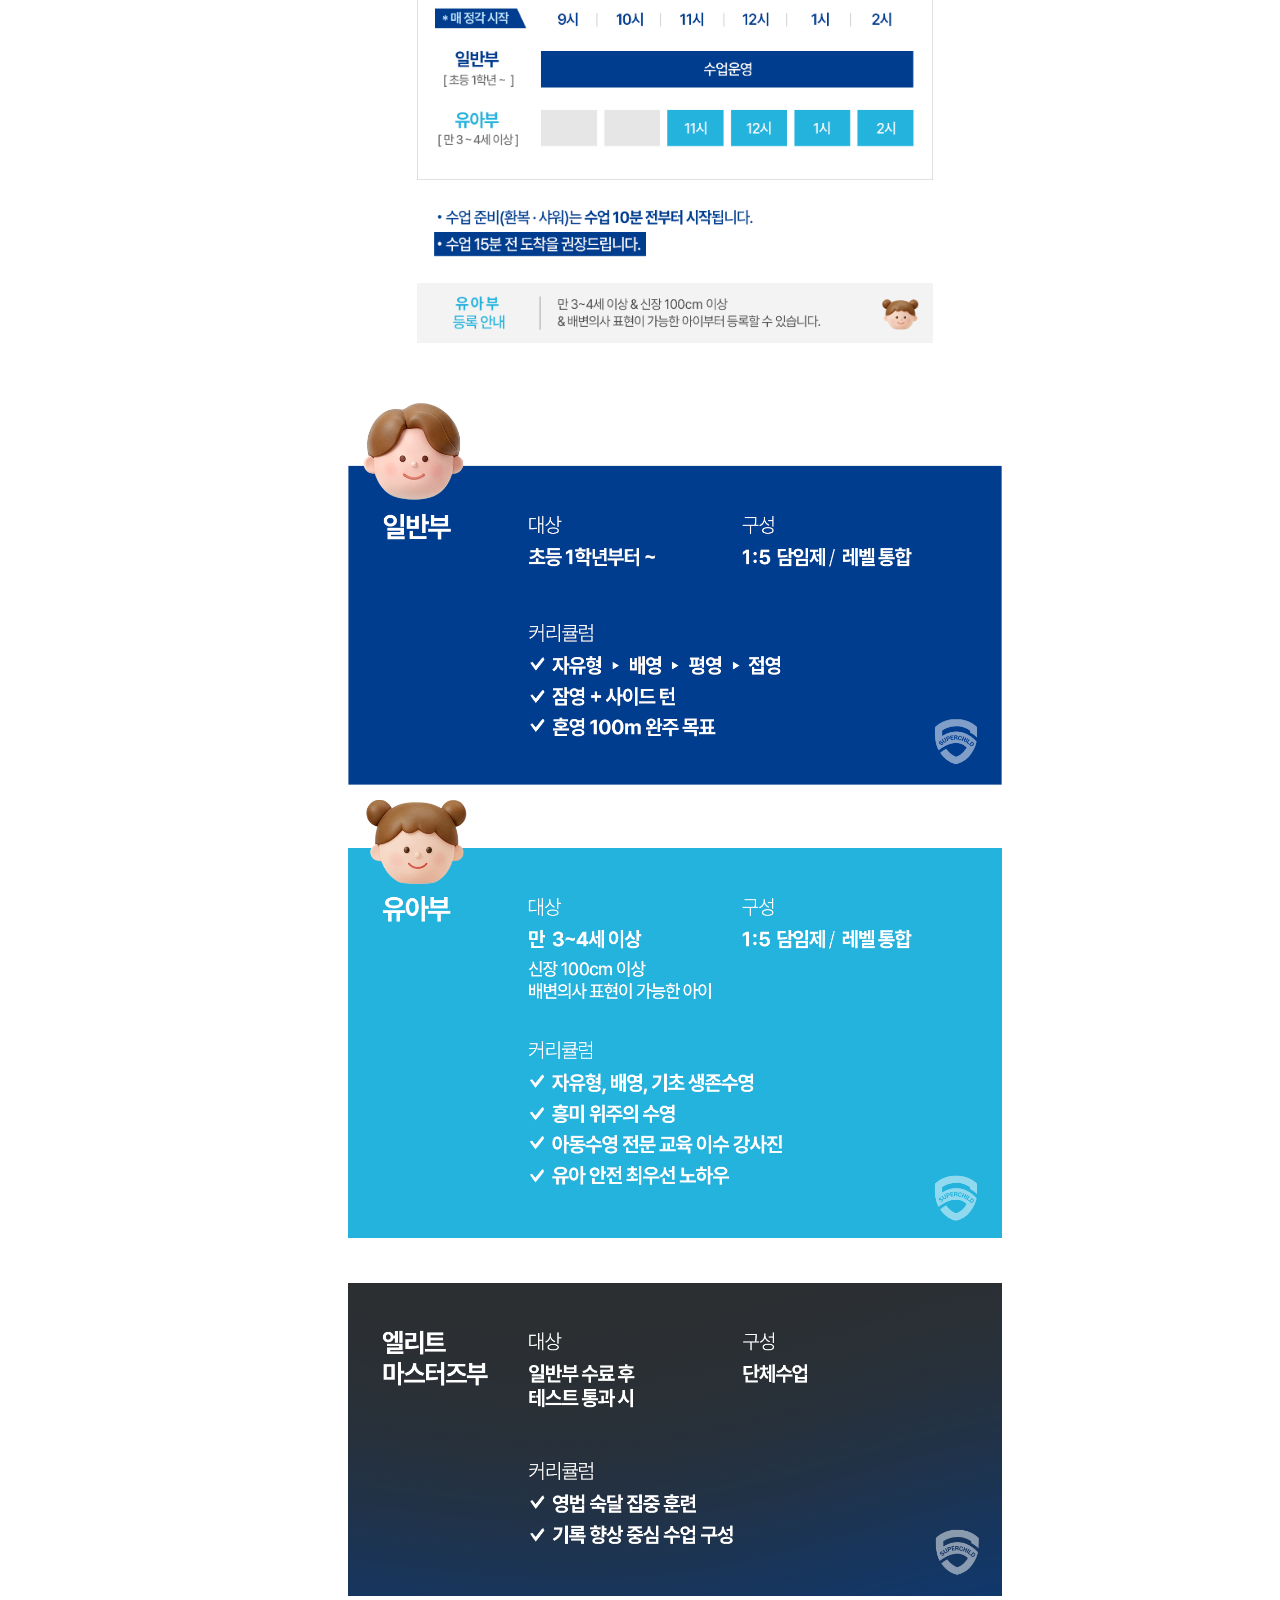
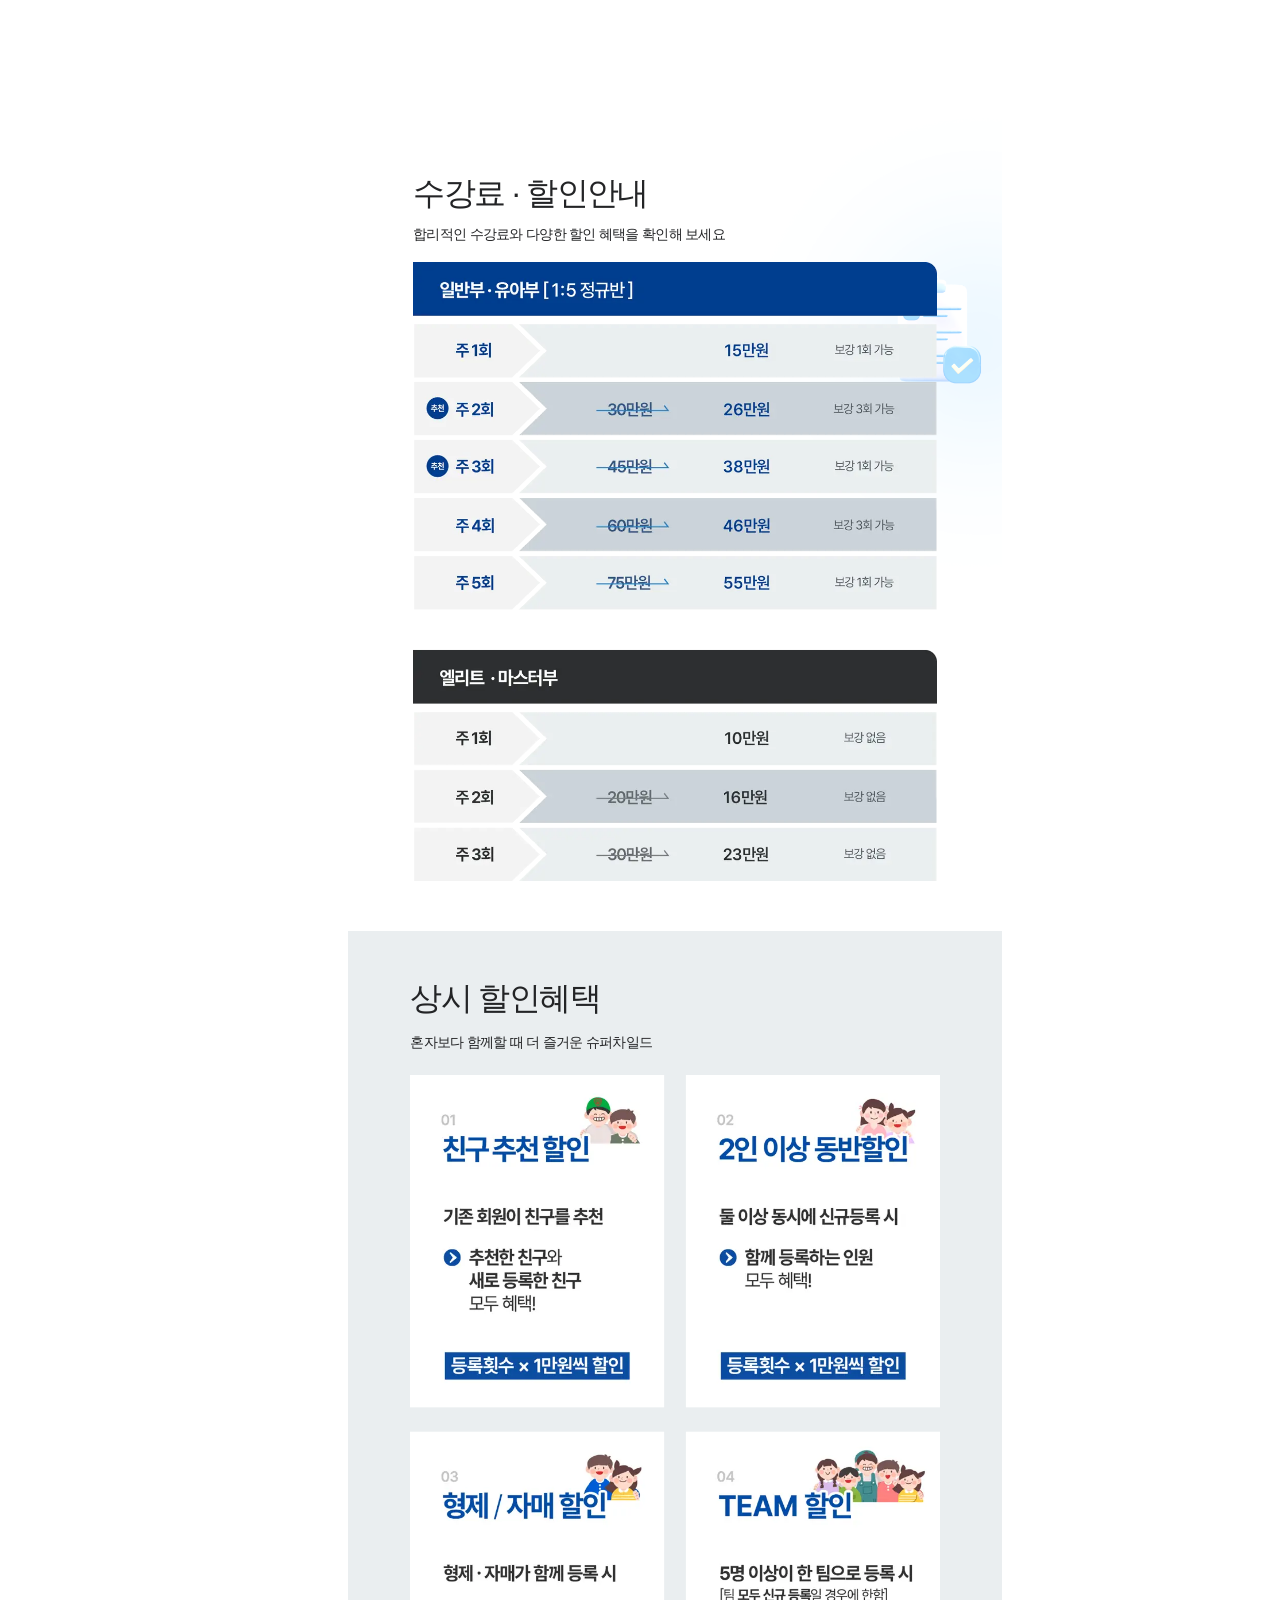
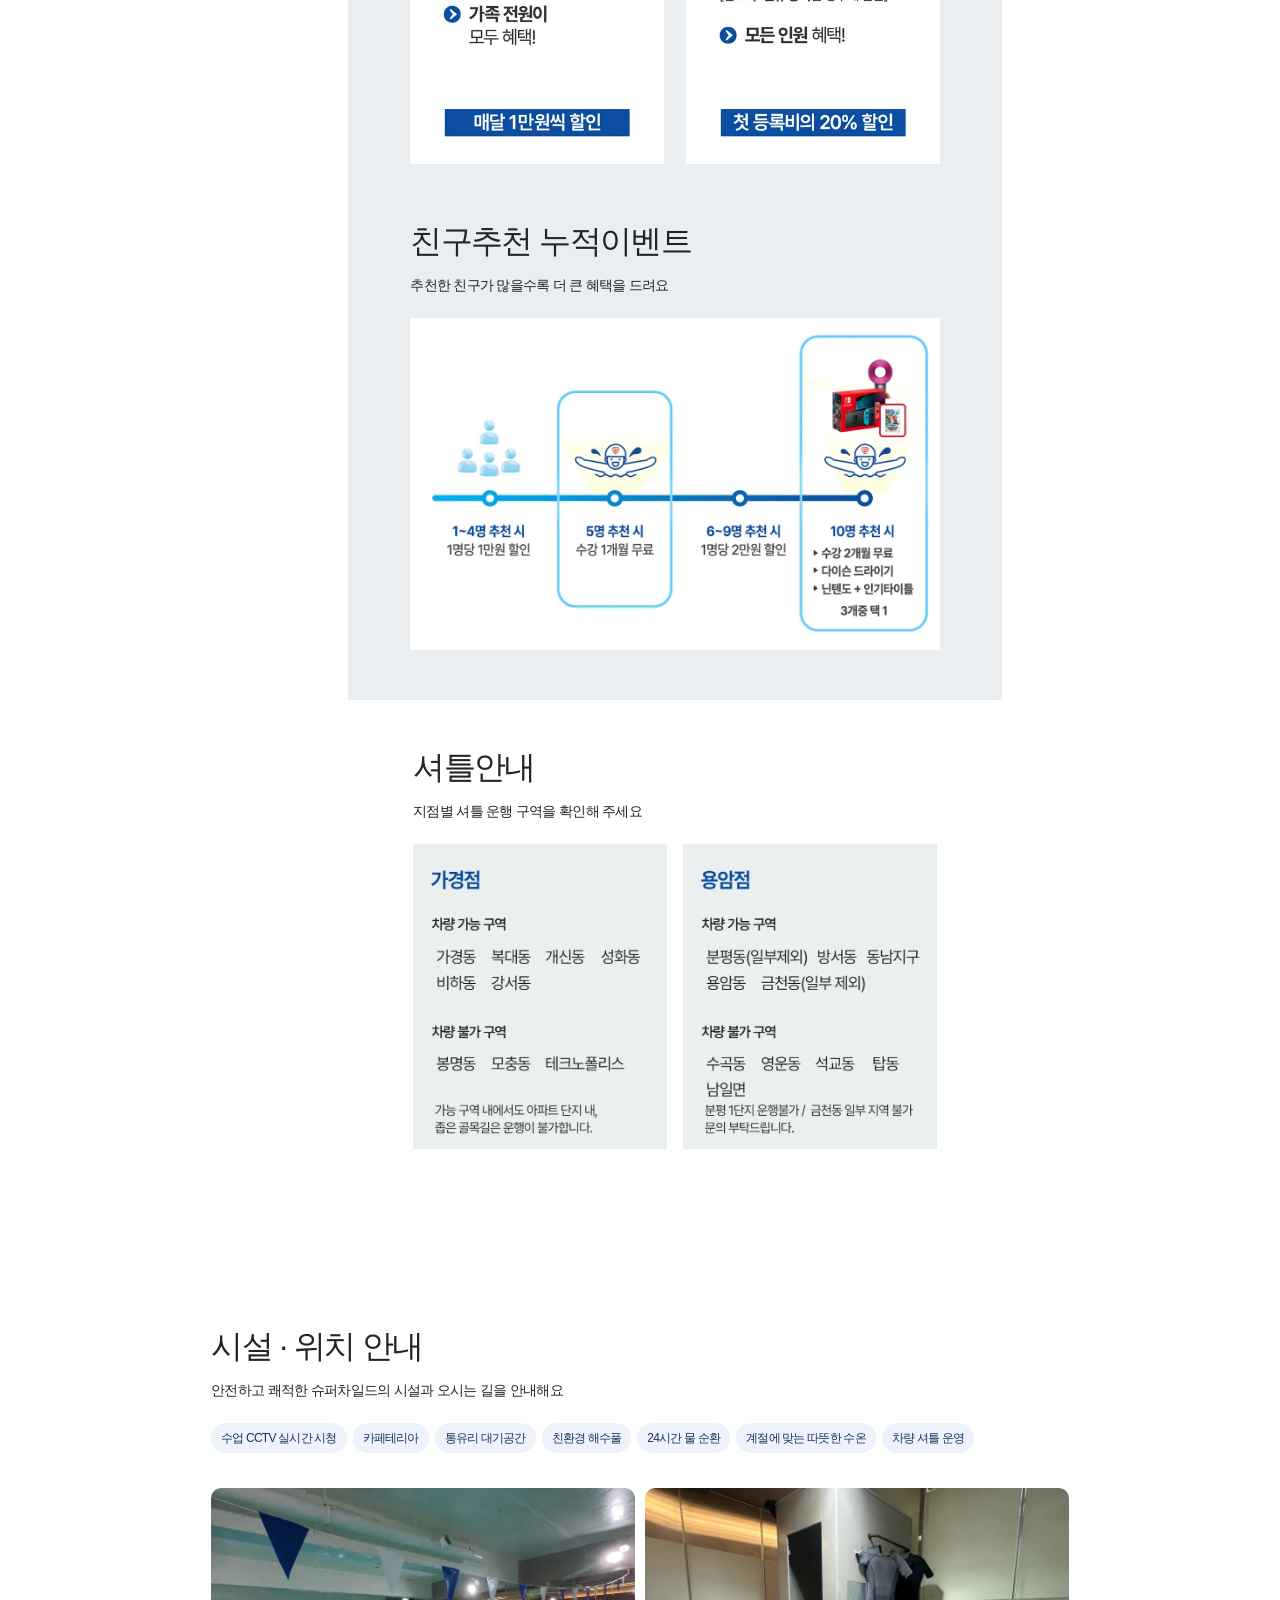
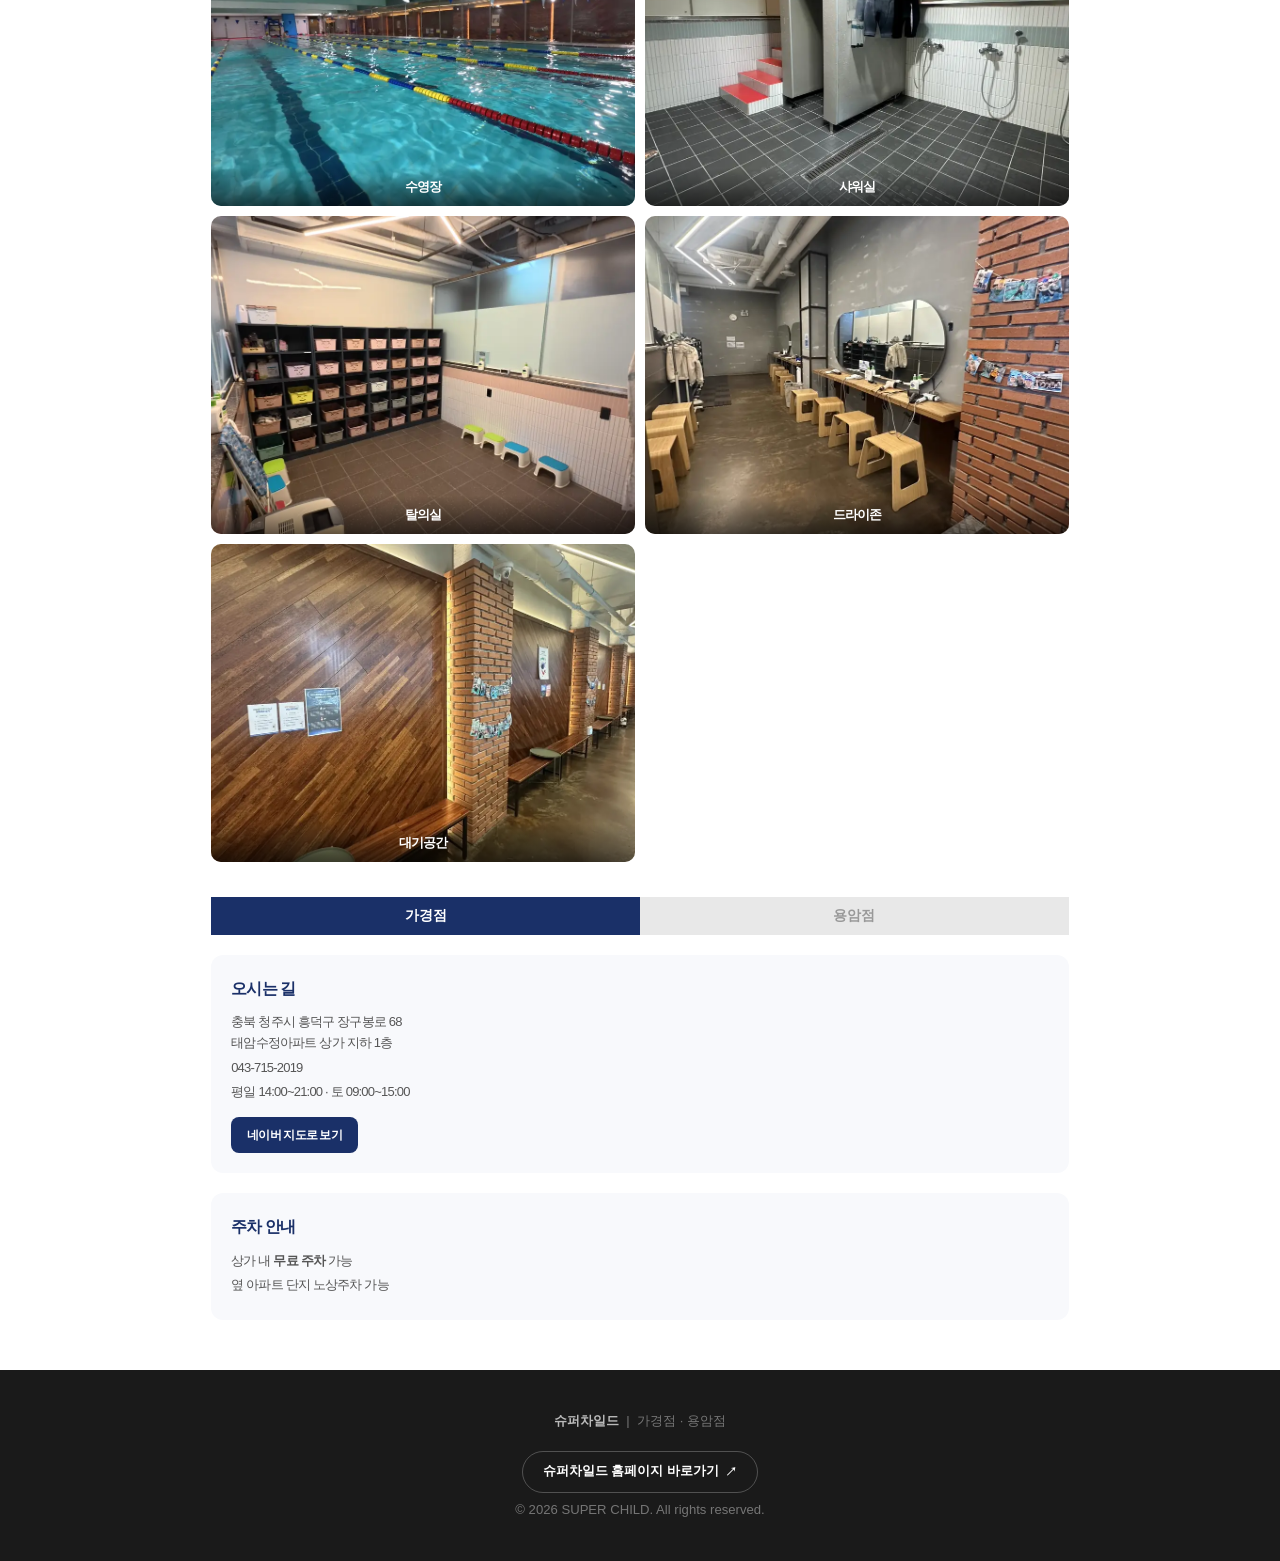
==== commit df13d5fe: "랜딩페이지 클릭성과 이동 버튼 개선" ====
--- a/index.html
+++ b/index.html
@@ -4,23 +4,33 @@
 <meta charset="UTF-8">
 <meta name="viewport" content="width=device-width, initial-scale=1.0">
 <title>슈퍼차일드 - 우리 아이의 첫 수영</title>
+<link rel="icon" type="image/png" sizes="32x32" href="assets/Favi/32.png">
+<link rel="apple-touch-icon" sizes="180x180" href="assets/Favi/180.png">
+<link rel="icon" type="image/png" sizes="192x192" href="assets/Favi/192.png">
+<!-- Google tag (gtag.js) -->
+<script async src="https://www.googletagmanager.com/gtag/js?id=G-HX1VK5PNXJ"></script>
+<script>
+  window.dataLayer = window.dataLayer || [];
+  function gtag(){dataLayer.push(arguments);}
+  gtag('js', new Date());
+  gtag('config', 'G-HX1VK5PNXJ');
+</script>
 <link href="https://fonts.googleapis.com/css2?family=Noto+Sans+KR:wght@300;400;500;700;900&display=swap" rel="stylesheet">
 <link href="https://cdn.jsdelivr.net/gh/orioncactus/pretendard@v1.3.9/dist/web/variable/pretendardvariable.min.css" rel="stylesheet">
-<link rel="stylesheet" href="css/styles.css">
-<!-- html2canvas (시간표 이미지 저장) -->
-<script src="https://cdnjs.cloudflare.com/ajax/libs/html2canvas/1.4.1/html2canvas.min.js"></script>
+<link rel="stylesheet" href="css/styles.css?v=20260515">
 </head>
 <body>
 
 <!-- ═══ HERO (MP4 배경) ═══ -->
 <section class="hero" id="hero">
-  <video class="hero-video" autoplay muted loop playsinline>
+  <video class="hero-video" autoplay muted loop playsinline preload="metadata">
     <source src="assets/hero/hero-bg.mp4" type="video/mp4">
   </video>
   <div class="hero-overlay"></div>
 
   <div class="hero-content">
-    <img src="assets/hero/hero-text.png" alt="청주 1등 수영장 슈퍼차일드 - 아이에게 자신감을 선물해 주세요" class="hero-text-img">
+    <img src="assets/hero/hero-text.png" alt="청주 1등 수영장 슈퍼차일드 - 아이에게 자신감을 선물해 주세요" class="hero-text-img" fetchpriority="high" decoding="async">
+    <a href="#about" class="hero-cta">슈퍼차일드 알아보기</a>
   </div>
 </section>
 
@@ -337,6 +347,7 @@
 <!-- ═══ FOOTER ═══ -->
 <footer class="footer">
   <p><strong>슈퍼차일드</strong> &nbsp;|&nbsp; 가경점 · 용암점</p>
+  <a href="https://superchild.kr" target="_blank" rel="noopener" class="footer-home-btn">슈퍼차일드 홈페이지 바로가기</a>
   <p style="margin-top:6px;">© 2026 SUPER CHILD. All rights reserved.</p>
 </footer>
 
@@ -558,7 +569,7 @@
 </div>
 
 <!-- ═══ SCRIPTS ═══ -->
-<script src="js/data.js"></script>
-<script src="js/main.js"></script>
+<script src="js/data.js?v=20260515"></script>
+<script src="js/main.js?v=20260515"></script>
 </body>
 </html>
--- a/css/styles.css
+++ b/css/styles.css
@@ -28,6 +28,10 @@
 }
 
 html { scroll-behavior: smooth; scroll-padding-top: 56px; }
+
+a, button, label, select, input, textarea, .s7-tab-btn, .sf-card {
+  touch-action: manipulation;
+}
 
 body {
   font-family: 'Noto Sans KR', sans-serif;
@@ -113,9 +117,10 @@
 
   .nav-links {
     display: flex !important; flex-direction: row !important;
-    padding: 0 !important; gap: 0 !important;
+    padding: 0 36px !important; gap: 0 !important;
     overflow-x: auto; -webkit-overflow-scrolling: touch;
     scrollbar-width: none;
+    scroll-padding: 36px;
   }
   .nav-links::-webkit-scrollbar { display: none; }
   .nav-links a {
@@ -138,6 +143,7 @@
   position: absolute; inset: 0;
   width: 100%; height: 100%;
   object-fit: cover;
+  pointer-events: none;
 }
 .hero-overlay {
   position: absolute; inset: 0;
@@ -147,6 +153,7 @@
     rgba(20,40,100,0.35) 50%,
     rgba(20,40,100,0.6) 100%
   );
+  pointer-events: none;
 }
 .hero-content {
   position: relative; z-index: 3;
@@ -158,6 +165,32 @@
   max-width: 100%;
   margin: 0 auto 40px;
   animation: fadeInDown 0.8s ease-out both;
+}
+.hero-cta {
+  display: inline-flex;
+  align-items: center;
+  justify-content: center;
+  min-height: 52px;
+  padding: 0 28px;
+  border-radius: 999px;
+  background: var(--white);
+  color: var(--blue-deep);
+  font-family: 'Pretendard Variable', 'Pretendard', sans-serif;
+  font-size: 1rem;
+  font-weight: 800;
+  letter-spacing: 0;
+  text-decoration: none;
+  box-shadow: 0 8px 28px rgba(0,0,0,0.22);
+  transition: transform 0.2s ease, box-shadow 0.2s ease;
+}
+.hero-cta::after {
+  content: '↓';
+  margin-left: 8px;
+  font-size: 0.95em;
+}
+.hero-cta:hover {
+  transform: translateY(-2px);
+  box-shadow: 0 12px 34px rgba(0,0,0,0.28);
 }
 
 
@@ -337,6 +370,7 @@
   border-radius: 50%;
   object-fit: cover;
   animation: empFloat 3s ease-in-out infinite;
+  pointer-events: none;
 }
 .emp-char-2 {
   position: absolute;
@@ -347,6 +381,7 @@
   object-fit: cover;
   animation: empFloat 3s ease-in-out infinite;
   animation-delay: 1.5s;
+  pointer-events: none;
 }
 @keyframes empFloat {
   0%, 100% { transform: translateY(0); }
@@ -481,6 +516,7 @@
 .s3-float {
   position: absolute;
   z-index: 2;
+  pointer-events: none;
 }
 .s3-badge {
   width: clamp(28px, 6vw, 50px);
@@ -610,6 +646,7 @@
   position: absolute;
   width: clamp(80px, 25vw, 180px);
   filter: drop-shadow(0 2px 6px rgba(0,0,0,0.08));
+  pointer-events: none;
 }
 .s4-b1 { left: 2%; top: 5%; }
 .s4-b2 { right: 2%; top: 15%; }
@@ -928,6 +965,7 @@
   position: absolute;
   inset: 0;
   z-index: 2;
+  pointer-events: none;
 }
 .s6-text {
   padding: 5% 10.5%;
@@ -1251,6 +1289,7 @@
   position: relative;
   border-radius: 10px;
   overflow: hidden;
+  cursor: pointer;
 }
 .sf-card img {
   width: 100%;
@@ -1328,6 +1367,24 @@
   font-size: 0.82rem;
 }
 .footer strong { color: rgba(255,255,255,0.7); }
+.footer-home-btn {
+  display: inline-flex;
+  align-items: center;
+  justify-content: center;
+  min-height: 42px;
+  margin-top: 18px;
+  padding: 0 20px;
+  border: 1px solid rgba(255,255,255,0.24);
+  border-radius: 999px;
+  color: #fff;
+  font-weight: 700;
+  text-decoration: none;
+}
+.footer-home-btn::after {
+  content: '↗';
+  margin-left: 6px;
+  font-size: 0.9em;
+}
 
 
 /* ─── FAB (Floating Action Button) ─── */
@@ -2018,6 +2075,45 @@
   transform: scale(1) rotate(0deg);
 }
 
+@media (max-width: 768px) {
+  .hero-text-img,
+  .hero-video,
+  .emp-char-1,
+  .emp-char-2,
+  .s3-float,
+  .s4-learn-img,
+  .section4-why.visible .s4-b1,
+  .section4-why.visible .s4-b2,
+  .section4-why.visible .s4-b3,
+  .section4-why.visible .s4-b4,
+  .section4-why.visible .s4-b5,
+  .s5-deco {
+    animation: none !important;
+  }
+
+  .fab-main .pulse {
+    display: none;
+  }
+
+  .modal-overlay,
+  .discount-overlay {
+    backdrop-filter: none;
+  }
+}
+
+@media (prefers-reduced-motion: reduce) {
+  html {
+    scroll-behavior: auto;
+  }
+
+  *, *::before, *::after {
+    animation-duration: 0.01ms !important;
+    animation-iteration-count: 1 !important;
+    scroll-behavior: auto !important;
+    transition-duration: 0.01ms !important;
+  }
+}
+
 
 /* ═══ RESPONSIVE ═══ */
 @media (max-width: 768px) {
@@ -2028,6 +2124,11 @@
     padding: 60px 20px 80px;
   }
   .hero-text-img { max-width: 90%; }
+  .hero-cta {
+    min-height: 48px;
+    padding: 0 24px;
+    font-size: 0.95rem;
+  }
 
   .fab { bottom: 20px; right: 20px; }
 
